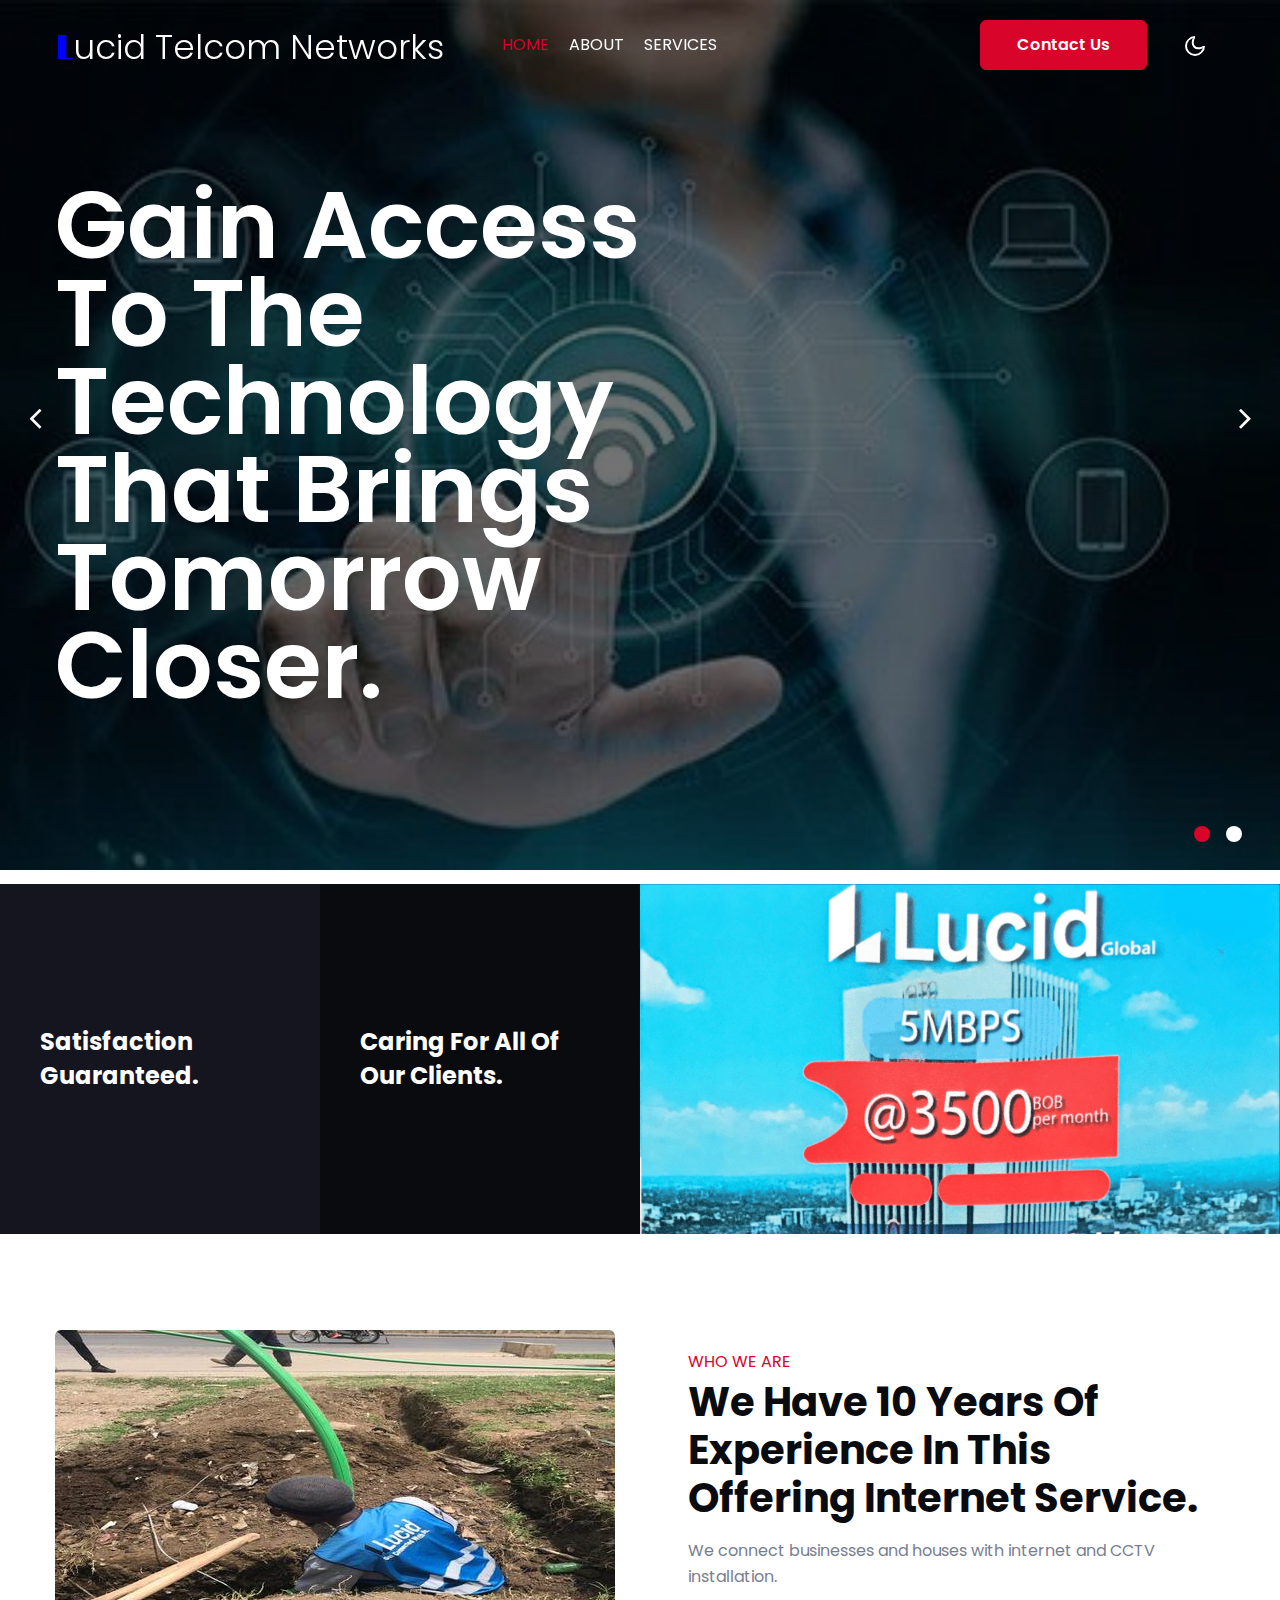
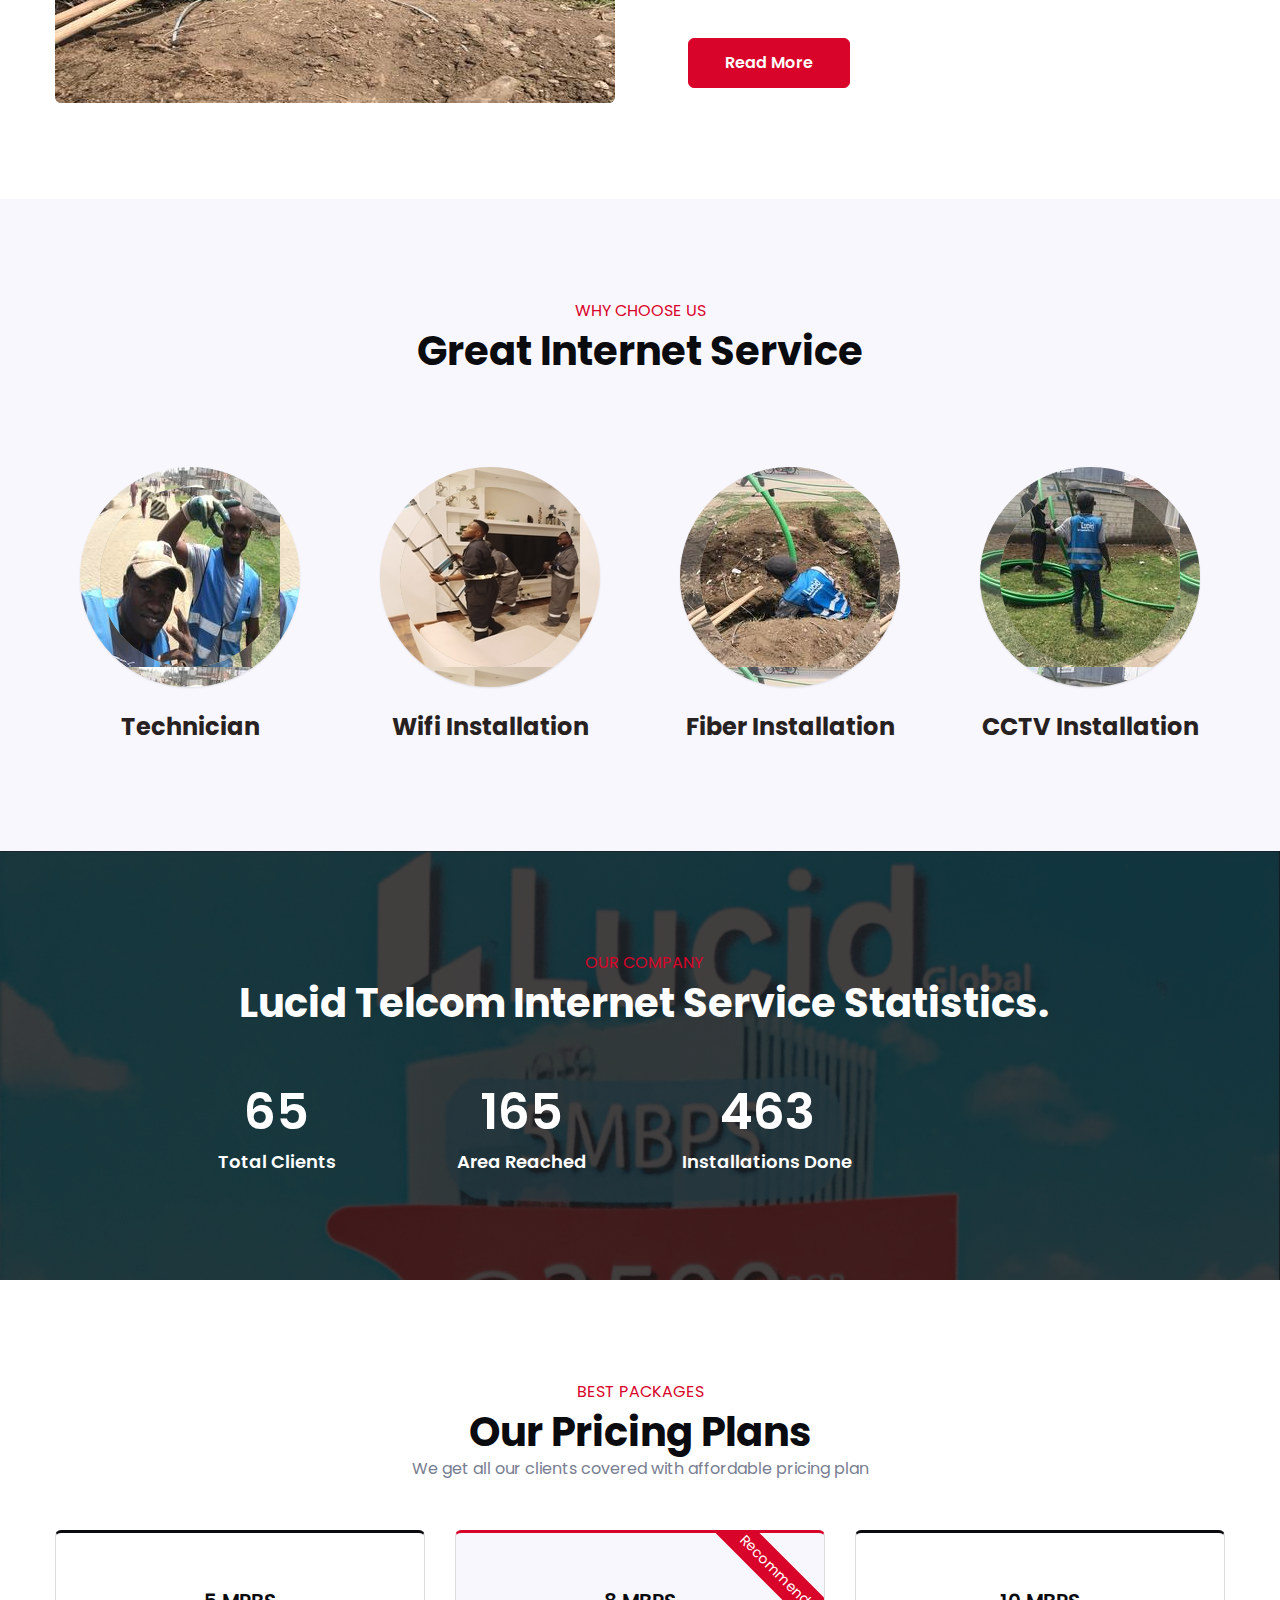
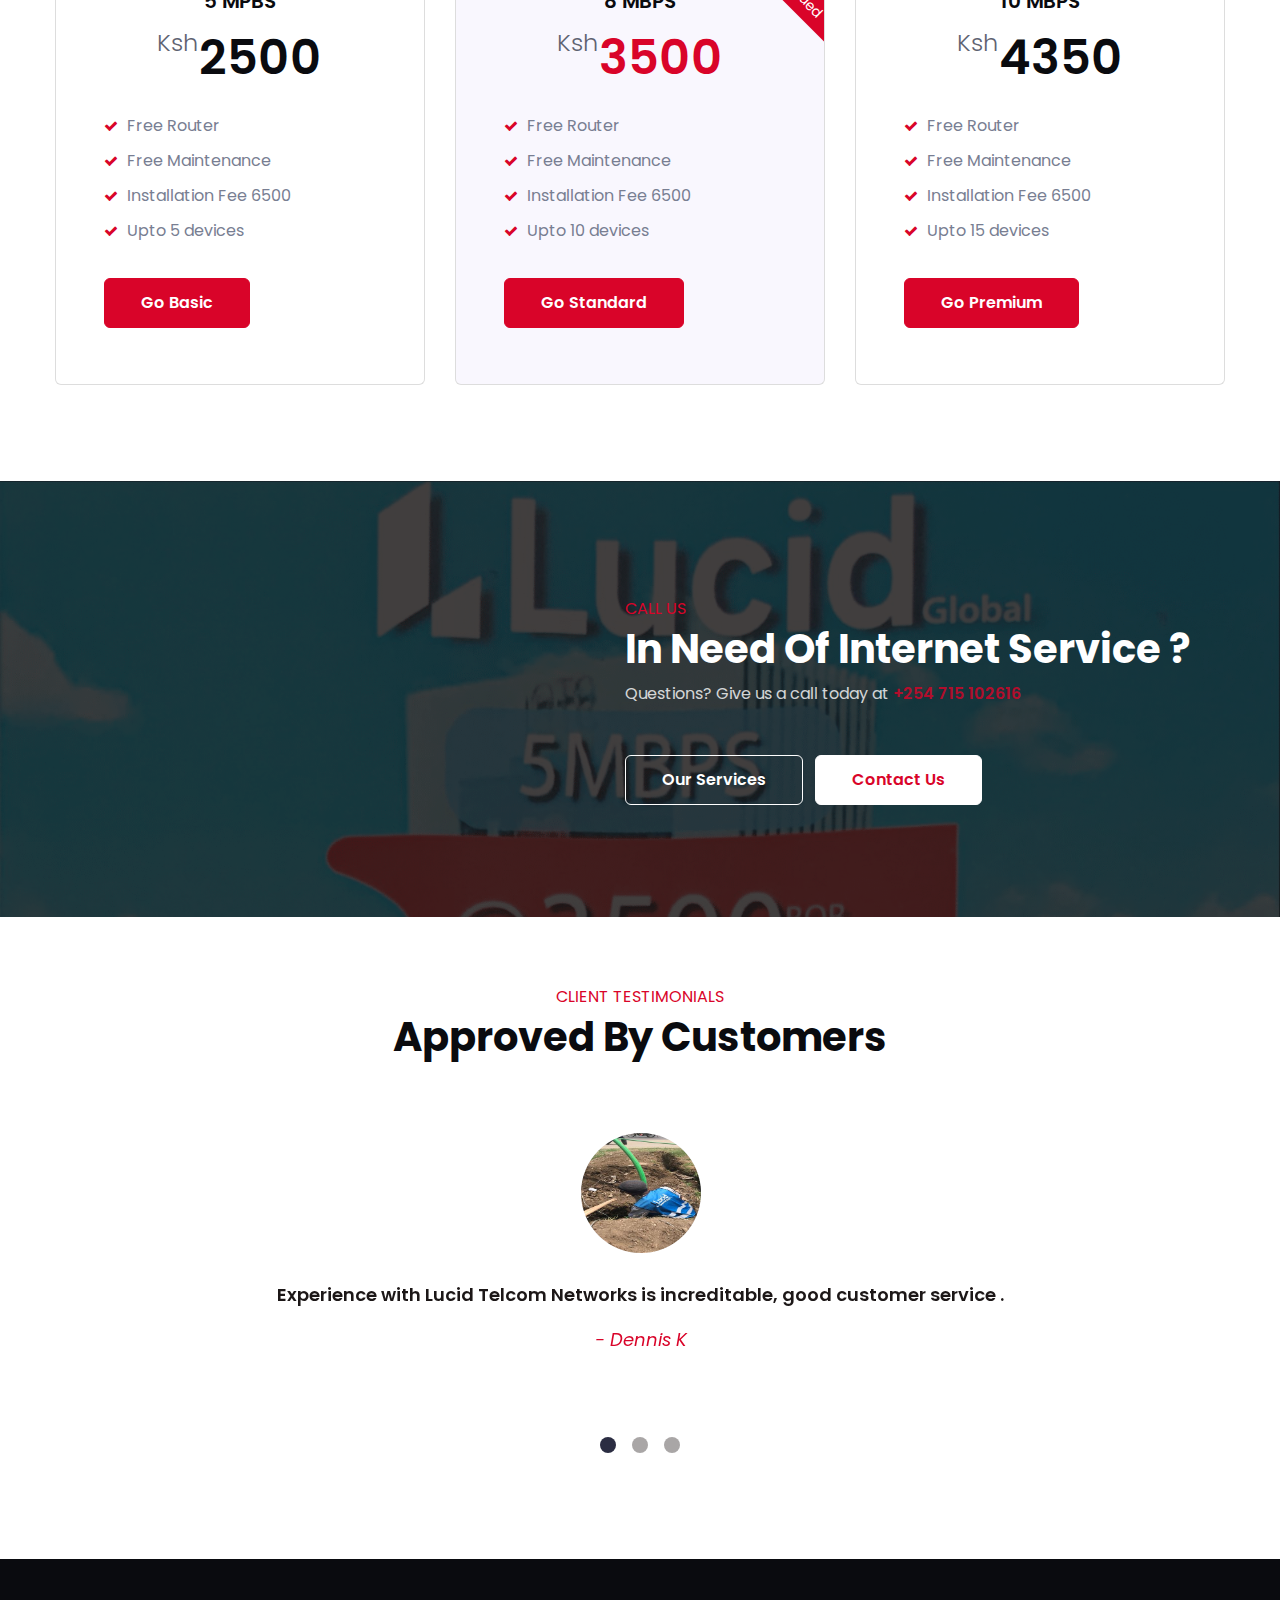
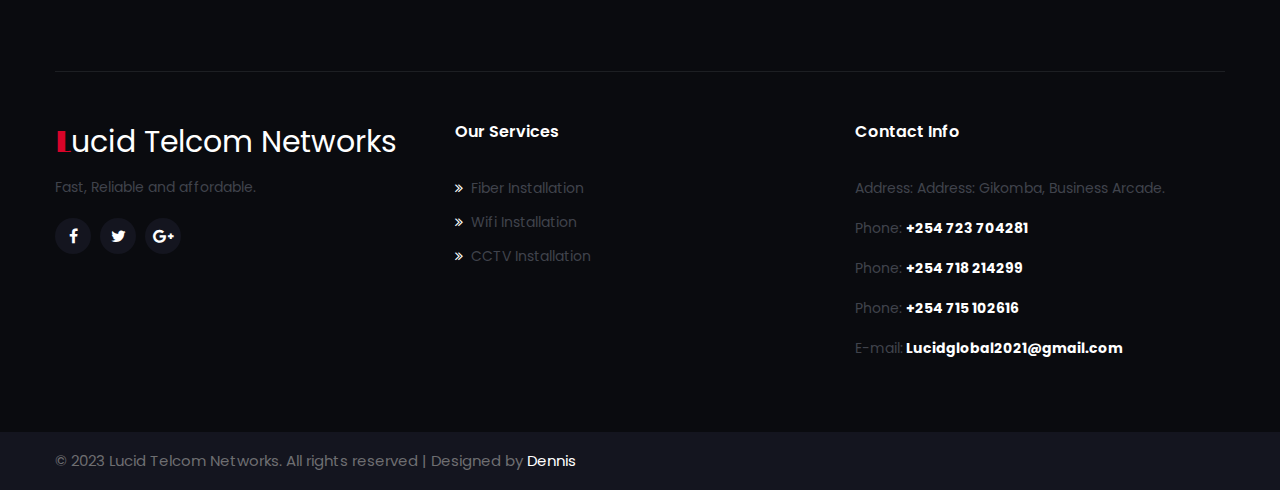
==== index.html @ 28275e7b "starter" ====
<!doctype html>
<html lang="zxx">

<head>
  <!-- Required meta tags -->
  <meta charset="utf-8">
  <meta name="viewport" content="width=device-width, initial-scale=1, shrink-to-fit=no">
  <title>Home Page | lucid telcom networks</title>
  <!-- Template CSS -->
  <link href="//fonts.googleapis.com/css?family=Poppins:300,400,400i,500,600,700&display=swap" rel="stylesheet">
  <link href="//fonts.googleapis.com/css2?family=Limelight&display=swap" rel="stylesheet">
  <!-- Template CSS -->
  <link rel="stylesheet" href="assets/css/style-starter.css">
  <!-- Template CSS -->
</head>

<body>
  <!--header-->
  <header id="site-header" class="fixed-top">
    <div class="container">
      <nav class="navbar navbar-expand-lg navbar-light">
        <h1><a class="navbar-brand" href="index.html">
            <span>L</span>ucid Telcom Networks
          </a></h1>
        <button class="navbar-toggler collapsed" type="button" data-toggle="collapse" data-target="#navbarNav"
          aria-controls="navbarNav" aria-expanded="false" aria-label="Toggle navigation">
          <span class="fa icon-expand fa-bars"></span>
          <span class="fa icon-close fa-times"></span>
        </button>

        <div class="collapse navbar-collapse" id="navbarNav">
          <ul class="navbar-nav">
            <li class="nav-item active">
              <a class="nav-link" href="index.html">Home </a>
            </li>
            <li class="nav-item">
              <a class="nav-link" href="about.html">About</a>
            </li>
            <li class="nav-item">
              <a class="nav-link" href="services.html">Services</a>
            </li>
          </ul>
          <ul class="navbar-nav search-right mt-lg-0 mt-2">

            <li class="nav-item"><a href="contact.html" class="btn btn-primary d-none d-lg-block btn-style mr-2">Contact
                Us</a></li>
          </ul>

          <!-- //toggle switch for light and dark theme -->
          <!-- search popup -->
          <div id="search" class="pop-overlay">
            <div class="popup">
              <form action="#" method="GET" class="d-sm-flex">
                <input type="search" placeholder="Search.." name="search" required="required" autofocus>
                <button type="submit">Search</button>
                <a class="close" href="#url">&times;</a>
              </form>
            </div>
          </div>
          <!-- /search popup -->
        </div>
        <!-- toggle switch for light and dark theme -->
        <div class="mobile-position">
          <nav class="navigation">
            <div class="theme-switch-wrapper">
              <label class="theme-switch" for="checkbox">
                <input type="checkbox" id="checkbox">
                <div class="mode-container">
                  <i class="gg-sun"></i>
                  <i class="gg-moon"></i>
                </div>
              </label>
            </div>
          </nav>
        </div>
      </nav>
    </div>
  </header>
  <!--/header-->
  <!-- main-slider -->
  <section class="w3l-main-slider position-relative" id="home">
    <div class="companies20-content">
      <div class="owl-one owl-carousel owl-theme">
        <div class="item">
          <li>
            <div class="slider-info banner-view bg bg2">
              <div class="banner-info">
                <div class="container">
                  <div class="banner-info-bg">
                    <h5>Gain access to the technology that brings tomorrow closer.</h5>
                    <div class="banner-buttons">
                    </div>
                  </div>
                </div>
              </div>
            </div>
          </li>
        </div>
        <div class="item">
          <li>
            <div class="slider-info  banner-view banner-top1 bg bg2">
              <div class="banner-info">
                <div class="container">
                  <div class="banner-info-bg">
                    <h5>We offer a wide variety of security platforms which include both home and business security.</h5>
                    <div class="banner-buttons">
                    </div>
                  </div>
                </div>
              </div>
            </div>
          </li>
        </div>
      </div>
    </div>
  </section>
  <!-- //banner-slider-->
  <!-- //bottom-grids -->
  <div class="w3l-bottom-grids">
    <div class="container-fluid px-0">
      <div class="bottomhny-grids-sec">
        <div class="bottomhny-1">
          <div class="bottomhny-gd-ingf">
            <h4>Satisfaction Guaranteed.</h4>
          </div>
        </div>
        <div class="bottomhny-1 bottomhny-2">
          <div class="bottomhny-gd-ingf">
            <h4>Caring For All Of our Clients.</h4>
          </div>
        </div>
        <div class="bottomhny-1 bottomhny-1-img">
          <div class="bottomhny-gd-ingf">

          </div>
        </div>

      </div>
    </div>
  </div>
  <!-- //bottom-grids -->
  <!-- /content-3-->
  <section class="w3l-content-3">
    <!-- /content-3-main-->
    <div class="content-3-mian py-5">
      <div class="container py-lg-5">
        <div class="content-info-in row">
          <div class="col-lg-6">
            <img src="assets/images/image1.jpg" alt="" class="img-fluid">
          </div>
          <div class="col-lg-6 mt-lg-0 mt-5 about-right-faq align-self  pl-lg-5">
            <div class="title-content text-left mb-2">
              <h6 class="sub-title">Who We Are</h6>
              <h3 class="hny-title"> We have 10 years
                of experience in this offering internet service.</h3>
            </div>
            <p class="mt-3">We connect businesses and houses with internet and CCTV installation.</p>
            <a href="about.html" class="btn btn-style btn-primary mt-md-5 mt-4">Read More</a>
          </div>
        </div>
      </div>
  </section>
  <!-- //content-3-->
  <!-- /features-4 -->
  <section class="features-4">
    <div class="features4-block py-5">
      <div class="container py-lg-4">
        <div class="title-content text-center mb-lg-5 mt-4">
          <h6 class="sub-title">Why Choose Us</h6>
          <h3 class="hny-title">Great Internet Service</h3>
          
        </div>
        <div class="row features4-grids text-left mt-lg-4">
          <div class="col-lg-3 col-md-6 features4-grid mt-4">
            <div class="features4-grid-inn">
              <div class="img-featured">
                <div class="ch-item ch-img-1">
                  <div class="ch-info-wrap">
                    <div class="ch-info">
                      <div class="ch-info-front ch-img-1"></div>
                      <div class="ch-info-back">
                        <h4>Lucid Telcom</h4>
                      </div>
                    </div>
                  </div>
                </div>
              </div>

              <div class="features4-rightinfo">
                <h5><a href="#URL">Technician</a></h5>
              </div>
            </div>
          </div>
          <div class="col-lg-3 col-md-6 features4-grid mt-4">
            <div class="features4-grid-inn">
              <div class="img-featured">
                <div class="ch-item ch-img-2">
                  <div class="ch-info-wrap">
                    <div class="ch-info">
                      <div class="ch-info-front ch-img-2"></div>
                      <div class="ch-info-back">
                        <h4>Lucid Telcom</h4>
                      </div>
                    </div>
                  </div>
                </div>
              </div>
              <div class="features4-rightinfo">
                <h5><a href="#URL">
                    Wifi Installation</a></h5>
              </div>
            </div>
          </div>
          <div class="col-lg-3 col-md-6 features4-grid mt-4">
            <div class="features4-grid-inn">
              <div class="img-featured">
                <div class="ch-item ch-img-3">
                  <div class="ch-info-wrap">
                    <div class="ch-info">
                      <div class="ch-info-front ch-img-3"></div>
                      <div class="ch-info-back">
                        <h4>Lucid Telcom</h4>
                      </div>
                    </div>
                  </div>
                </div>
              </div>
              <div class="features4-rightinfo">
                <h5><a href="#URL">
                    Fiber Installation</a></h5>
              </div>
            </div>
          </div>
          <div class="col-lg-3 col-md-6 features4-grid mt-4">
            <div class="features4-grid-inn">
              <div class="img-featured">
                <div class="ch-item ch-img-4">
                  <div class="ch-info-wrap">
                    <div class="ch-info">
                      <div class="ch-info-front ch-img-4"></div>
                      <div class="ch-info-back">
                        <h4>Lucid Telcom</h4>
                      </div>
                    </div>
                  </div>
                </div>
              </div>
              <div class="features4-rightinfo">
                <h5><a href="#URL">
                    CCTV Installation</a></h5>
              </div>
            </div>
          </div>
        </div>
      </div>
    </div>
    </div>
  </section>
  <!--//features-4 -->

  <!-- /specification-6-->
  <section class="w3l-specification-6">
    <div class="specification-6-mian py-5">
      <div class="container py-lg-5">
        <div class="row story-6-grids">
          <div class="col-lg-10 story-gd pl-lg-4  text-center mx-auto">
            <div class="title-content px-lg-5">
              <h6 class="sub-title">Our Company</h6>
              <h3 class="hny-title two">Lucid Telcom Internet Service Statistics.</h3>
            </div>
            <div class="skill_info mt-5 pt-lg-4">
              <div class="stats_left">
                <div class="counter_grid">
                  <div class="icon_info">
                    <p class="counter">65</p>
                    <h4>Total Clients</h4>

                  </div>
                </div>
              </div>
              <div class="stats_left">
                <div class="counter_grid">
                  <div class="icon_info">
                    <p class="counter">165</p>
                    <h4>Area Reached</h4>

                  </div>
                </div>
              </div>
              <div class="stats_left">
                <div class="counter_grid">
                  <div class="icon_info">
                    <p class="counter">463</p>
                    <h4>Installations Done</h4>

                  </div>
                </div>
              </div>
              <!-- <div class="stats_left">
                <div class="counter_grid">
                  <div class="icon_info">
                    <p class="counter">5063</p>
                    <h4>Get awards</h4>

                  </div>
                </div>
              </div> -->
            </div>

          </div>

        </div>
      </div>
    </div>
  </section>
  <!-- //specification-6-->
  <section class="w3l-pricing">
    <div class="py-5" id="pricing">
        <div class="container py-lg-5">
          <div class="title-content text-center mb-5">
            <h6 class="sub-title">Best Packages</h6>
            <h3 class="hny-title">Our Pricing Plans</h3>
            <p class="fea-para">We get all our clients covered with affordable pricing plan</p>
          </div>
            <div class="row t-in">
                <div class="col-lg-4 col-md-6 price-main-info">
                    <div class="price-inner card box-shadow">

                        <div class="card-body">
                            <h4 class="text-uppercase text-center mb-3">5 Mpbs</h4>
                            <h5 class="card-title pricing-card-title">
                                <span class="align-top">Ksh</span>2500

                            </h5>
                            <ul class="list-unstyled mt-3 mb-4">
                                <li> <span class="fa fa-check"></span> Free Router</li>
                                <li> <span class="fa fa-check"></span> Free Maintenance</li>
                                <li> <span class="fa fa-check"></span> Installation Fee 6500</li>
                                <li> <span class="fa fa-check"></span> Upto 5 devices</li>
                            </ul>
                            <div class="read-more mt-4 pt-lg-2">
                                <a href="contact.html" class="btn btn-style btn-outline-primary"> Go Basic</a>
                            </div>
                        </div>
                    </div>
                </div>
                <div class="col-lg-4 col-md-6 price-main-info mt-md-0 mt-4">
                    <div class="price-inner card box-shadow active">

                        <div class="card-body">
                            <label class="price-label">Recommended</label>
                            <h4 class="text-uppercase text-center mb-3">8 Mbps </h4>
                            <h5 class="card-title pricing-card-title">
                                <span class="align-top">Ksh</span>3500

                            </h5>
                            <ul class="list-unstyled mt-3 mb-4">
                              <li> <span class="fa fa-check"></span> Free Router</li>
                              <li> <span class="fa fa-check"></span> Free Maintenance</li>
                              <li> <span class="fa fa-check"></span> Installation Fee 6500</li>
                              <li> <span class="fa fa-check"></span> Upto 10 devices</li>
                            </ul>
                            <div class="read-more mt-4 pt-lg-2">
                                <a href="contact.html" class="read-more">
                                    <a href="contact.html" class="btn btn-style btn-primary"> Go Standard</a>
                                </a>
                            </div>
                        </div>
                    </div>
                </div>
                <div class="col-lg-4 col-md-6 price-main-info mt-lg-0 mt-4">
                    <div class="price-inner card box-shadow">

                        <div class="card-body">
                            <h4 class="text-uppercase text-center mb-3">10 Mbps</h4>
                            <h5 class="card-title pricing-card-title">
                                <span class="align-top">Ksh</span>4350
                            </h5>
                            <ul class="list-unstyled mt-3 mb-4">
                              <li> <span class="fa fa-check"></span> Free Router</li>
                              <li> <span class="fa fa-check"></span> Free Maintenance</li>
                              <li> <span class="fa fa-check"></span> Installation Fee 6500</li>
                              <li> <span class="fa fa-check"></span> Upto 15 devices</li>
                            </ul>
                            <div class="read-more mt-4 pt-lg-2">
                                <a href="contact.html" class="btn btn-style btn-outline-primary"> Go Premium</a>
                            </div>
                        </div>
                    </div>
                </div>
            </div>
        </div>
    </div>
</section>
  <!-- middle -->
  <div class="middle py-5">
    <div class="container py-xl-5 py-lg-3">
      <div class="welcome-left text-left py-3">
        <div class="title-content">
          <h6 class="sub-title">Call Us</h6>
          <h3 class="hny-title two mb-2">In need of internet service ?</h3>
          <p>Questions? Give us a call today at <a href="">
            +254 715 102616</a></p>

        </div>
        <a href="services.html" class="btn btn-white mt-md-5 mt-4 mr-sm-2">Our Services</a>
        <a href="contact.html" class="btn btn-white-active btn-primary mt-md-5 mt-4">Contact Us</a>
      </div>
    </div>
  </div>
  <!-- //middle -->
  <!--/testimonials-->
  <section class="w3l-testimonials">
    <div class="testimonials py-5">
      <div class="container text-center py-lg-3">
        <div class="title-content text-center mb-lg-5 mb-4">
          <h6 class="sub-title">Client Testimonials</h6>
          <h3 class="hny-title">Approved by customers</h3>
        </div>
        <div class="row">
          <div class="col-lg-10 mx-auto">
            <div class="owl-testimonial owl-carousel owl-theme">
              <div class="item">
                <div class="slider-info mt-lg-4 mt-3">
                  <div class="img-circle">
                    <img src="assets/images/image1.jpg" class="img-fluid rounded" alt="client image">
                  </div>
                  <div class="message">Experience with Lucid Telcom Networks is increditable, good customer service .</div>
                  <div class="name">- Dennis K</div>

                </div>
              </div>
              <div class="item">
                <div class="slider-info mt-lg-4 mt-3">
                  <div class="img-circle">
                    <img src="assets/images/person2.jpg" class="img-fluid rounded" alt="client image">
                  </div>
                  <div class="message">I love their internet package, it is affordable unlike other internet service providers. It's awesome.</div>
                  <div class="name">- Victor</div>
                </div>
              </div>
              <div class="item">
                <div class="slider-info mt-lg-4 mt-3">
                  <div class="img-circle">
                    <img src="assets/images/den3.jpg" class="img-fluid rounded" alt="client image">
                  </div>
                  <div class="message"> The company caters for my needs as my business relies on internet for daily operations.</div>
                  <div class="name">- David</div>
                </div>
              </div>
            </div>
          </div>
        </div>
      </div>
    </div>
  </section>
  <!--//testimonials-->

  <!-- footer-66 -->
  <footer class="w3l-footer-66">
    <section class="footer-inner-main">
      <div class="footer-hny-grids py-5">
        <div class="container py-lg-4">
          <div class="text-txt">
            <div class="right-side">
              <div class="row sub-columns">
                <div class="col-lg-4 col-md-6 sub-one-left pr-lg-4">
                  <h2><a class="navbar-brand" href="index.html">
                      <span>L</span>ucid Telcom Networks
                    </a></h2>
                  <!-- if logo is image enable this   
										<a class="navbar-brand" href="#index.html">
											<img src="image-path" alt="Your logo" title="Your logo" style="height:35px;" />
										</a> -->
                  <p class="pr-lg-4">Fast, Reliable and affordable. </p>
                  <div class="columns-2">
                    <ul class="social">
                      <li><a href="#facebook"><span class="fa fa-facebook" aria-hidden="true"></span></a>
                      </li>
                      <li><a href="#twitter"><span class="fa fa-twitter" aria-hidden="true"></span></a>
                      </li>
                      <li><a href="#google"><span class="fa fa-google-plus" aria-hidden="true"></span></a>
                      </li>
                    </ul>
                  </div>
                </div>
                <div class="col-lg-4 col-md-6 sub-one-left">
                  <h6>Our Services</h6>
                  <div class="mid-footer-gd sub-two-right">

                    <ul>
                      <li><a href=""><span class="fa fa-angle-double-right mr-2"></span>Fiber Installation</a>
                      </li>
                      <li><a href=""><span class="fa fa-angle-double-right mr-2"></span>Wifi Installation</a>
                      </li>
                      <li><a href="#"><span class="fa fa-angle-double-right mr-2"></span>CCTV Installation</a>
                      </li>
                    </ul>

                  </div>
                </div>
                <div class="col-lg-4 col-md-6 sub-one-left">
                  <h6>Contact Info</h6>
                  <div class="sub-contact-info">
                    <p>Address: Address: Gikomba, Business Arcade.</p>
                    <p class="my-3">Phone: <strong><a href="tel:+254 723 704281">+254 723 704281</a></strong></p>
                    <p class="my-3">Phone: <strong><a href="tel:+254 718 214299">+254 718 214299</a></strong></p>
                    <p class="my-3">Phone: <strong><a href="tel:+254 715 102616">+254 715 102616</a></strong></p>
                    <p>E-mail:<strong> <a href="mailto:Lucidglobal2021@gmail.com">Lucidglobal2021@gmail.com</a></strong></p>
                  </div>
                </div>
              </div>
            </div>
          </div>
        </div>
      </div>
      <div class="below-section">
        <div class="container">
          <div class="copyright-footer">
            <div class="columns text-lg-left">
              <p>&copy; 2023 Lucid Telcom Networks. All rights reserved | Designed by <a href="https://github.com/Dennis525">Dennis</a></p>
            </div>
          </div>
        </div>
      </div>
      <!-- copyright -->
      <!-- move top -->
      <button onclick="topFunction()" id="movetop" title="Go to top">
        <span class="fa fa-long-arrow-up" aria-hidden="true"></span>
      </button>
      <script>
        // When the user scrolls down 20px from the top of the document, show the button
        window.onscroll = function () {
          scrollFunction()
        };

        function scrollFunction() {
          if (document.body.scrollTop > 20 || document.documentElement.scrollTop > 20) {
            document.getElementById("movetop").style.display = "block";
          } else {
            document.getElementById("movetop").style.display = "none";
          }
        }

        // When the user clicks on the button, scroll to the top of the document
        function topFunction() {
          document.body.scrollTop = 0;
          document.documentElement.scrollTop = 0;
        }
      </script>
      <!-- /move top -->

    </section>
  </footer>
  <!--//footer-66 -->
  <!-- Template JavaScript -->
  <script src="assets/js/jquery-3.3.1.min.js"></script>
  <!-- disable body scroll which navbar is in active -->
<script src="assets/js/jquery.magnific-popup.min.js"></script>
<script>
	$(document).ready(function () {
		$('.popup-with-zoom-anim').magnificPopup({
			type: 'inline',

			fixedContentPos: false,
			fixedBgPos: true,

			overflowY: 'auto',

			closeBtnInside: true,
			preloader: false,

			midClick: true,
			removalDelay: 300,
			mainClass: 'my-mfp-zoom-in'
		});

		$('.popup-with-move-anim').magnificPopup({
			type: 'inline',

			fixedContentPos: false,
			fixedBgPos: true,

			overflowY: 'auto',

			closeBtnInside: true,
			preloader: false,

			midClick: true,
			removalDelay: 300,
			mainClass: 'my-mfp-slide-bottom'
		});
	});
</script>
<!--//-->
  <script src="assets/js/theme-change.js"></script>
  <script src="assets/js/owl.carousel.js"></script>
  <!-- script for banner slider-->
  <script>
    $(document).ready(function () {
      $('.owl-one').owlCarousel({
        loop: true,
        margin: 0,
        nav: false,
        responsiveClass: true,
        autoplay: false,
        autoplayTimeout: 5000,
        autoplaySpeed: 1000,
        autoplayHoverPause: false,
        responsive: {
          0: {
            items: 1,
            nav: false
          },
          480: {
            items: 1,
            nav: false
          },
          667: {
            items: 1,
            nav: true
          },
          1000: {
            items: 1,
            nav: true
          }
        }
      })
    })
  </script>
  <!-- //script -->
  <!-- script for owlcarousel -->
  <script>
    $(document).ready(function () {
      $('.owl-testimonial').owlCarousel({
        loop: true,
        margin: 0,
        nav: false,
        responsiveClass: true,
        autoplay: false,
        autoplayTimeout: 5000,
        autoplaySpeed: 1000,
        autoplayHoverPause: false,
        responsive: {
          0: {
            items: 1,
            nav: false
          },
          480: {
            items: 1,
            nav: false
          },
          667: {
            items: 1,
            nav: false
          },
          1000: {
            items: 1,
            nav: false
          }
        }
      })
    })
  </script>
  <!-- disable body scroll which navbar is in active -->
  <script>
    $(function () {
      $('.navbar-toggler').click(function () {
        $('body').toggleClass('noscroll');
      })
    });
  </script>
  <!-- disable body scroll which navbar is in active -->

  <!-- stats number counter-->
  <script src="assets/js/jquery.waypoints.min.js"></script>
  <script src="assets/js/jquery.countup.js"></script>
  <script>
    $('.counter').countUp();
  </script>
  <!-- //stats number counter -->
  <!--/MENU-JS-->
  <script>
    $(window).on("scroll", function () {
      var scroll = $(window).scrollTop();

      if (scroll >= 80) {
        $("#site-header").addClass("nav-fixed");
      } else {
        $("#site-header").removeClass("nav-fixed");
      }
    });

    //Main navigation Active Class Add Remove
    $(".navbar-toggler").on("click", function () {
      $("header").toggleClass("active");
    });
    $(document).on("ready", function () {
      if ($(window).width() > 991) {
        $("header").removeClass("active");
      }
      $(window).on("resize", function () {
        if ($(window).width() > 991) {
          $("header").removeClass("active");
        }
      });
    });
  </script>
  <!--//MENU-JS-->

  <script src="assets/js/bootstrap.min.js"></script>

</body>

</html>
---- assets/css/style-starter.css ----
@charset "UTF-8";

:root {
  --blue: #007bff;
  --indigo: #6610f2;
  --purple: #6f42c1;
  --pink: #e83e8c;
  --red: #dc3545;
  --orange: #fd7e14;
  --yellow: #ffc107;
  --green: #28a745;
  --teal: #20c997;
  --cyan: #17a2b8;
  --white: #fff;
  --gray: #6c757d;
  --gray-dark: #343a40;
  --primary: #011627;
  --secondary: #1fa12e;
  --success: #28a745;
  --info: #17a2b8;
  --warning: #ffc107;
  --danger: #dc3545;
  --light: #f8f9fa;
  --dark: #343a40;
  --breakpoint-xs: 0;
  --breakpoint-sm: 576px;
  --breakpoint-md: 768px;
  --breakpoint-lg: 992px;
  --breakpoint-xl: 1200px;
  --font-family-sans-serif: -apple-system, BlinkMacSystemFont, "Segoe UI", Roboto, "Helvetica Neue", Arial, "Noto Sans", sans-serif, "Apple Color Emoji", "Segoe UI Emoji", "Segoe UI Symbol", "Noto Color Emoji";
  --font-family-monospace: SFMono-Regular, Menlo, Monaco, Consolas, "Liberation Mono", "Courier New", monospace;
}

*,
*::before,
*::after {
  box-sizing: border-box;
}

html {
  font-family: 'Poppins', sans-serif;
  line-height: 1.15;
  -webkit-text-size-adjust: 100%;
  -webkit-tap-highlight-color: rgba(0, 0, 0, 0);
}

article,
aside,
figcaption,
figure,
footer,
header,
hgroup,
main,
nav,
section {
  display: block;
}

body {
  margin: 0;
  font-family: -apple-system, BlinkMacSystemFont, "Segoe UI", Roboto, "Helvetica Neue", Arial, "Noto Sans", sans-serif, "Apple Color Emoji", "Segoe UI Emoji", "Segoe UI Symbol", "Noto Color Emoji";
  font-size: 1rem;
  font-weight: 400;
  line-height: 1.5;
  color: #212529;
  text-align: left;
  background-color: #fff;
}

[tabindex="-1"]:focus:not(:focus-visible) {
  outline: 0 !important;
}

hr {
  box-sizing: content-box;
  height: 0;
  overflow: visible;
}

h1,
h2,
h3,
h4,
h5,
h6 {
  margin-top: 0;
  margin-bottom: 0.5rem;
}

p {
  margin-top: 0;
  margin-bottom: 1rem;
}

abbr[title],
abbr[data-original-title] {
  text-decoration: underline;
  -webkit-text-decoration: underline dotted;
  text-decoration: underline dotted;
  cursor: help;
  border-bottom: 0;
  -webkit-text-decoration-skip-ink: none;
  text-decoration-skip-ink: none;
}

address {
  margin-bottom: 1rem;
  font-style: normal;
  line-height: inherit;
}

ol,
ul,
dl {
  margin-top: 0;
  margin-bottom: 1rem;
}

ol ol,
ul ul,
ol ul,
ul ol {
  margin-bottom: 0;
}

dt {
  font-weight: 700;
}

dd {
  margin-bottom: .5rem;
  margin-left: 0;
}

blockquote {
  margin: 0 0 1rem;
}

b,
strong {
  font-weight: bolder;
}

small {
  font-size: 80%;
}

sub,
sup {
  position: relative;
  font-size: 75%;
  line-height: 0;
  vertical-align: baseline;
}

sub {
  bottom: -.25em;
}

sup {
  top: -.5em;
}

a {
  color: #011627;
  text-decoration: none;
  background-color: transparent;
}

a:hover {
  color: #011627;
  text-decoration: underline;
}

a:not([href]) {
  color: inherit;
  text-decoration: none;
}

a:not([href]):hover {
  color: inherit;
  text-decoration: none;
}

pre,
code,
kbd,
samp {
  font-family: SFMono-Regular, Menlo, Monaco, Consolas, "Liberation Mono", "Courier New", monospace;
  font-size: 1em;
}

pre {
  margin-top: 0;
  margin-bottom: 1rem;
  overflow: auto;
}

figure {
  margin: 0 0 1rem;
}

img {
  vertical-align: middle;
  border-style: none;
}

svg {
  overflow: hidden;
  vertical-align: middle;
}

table {
  border-collapse: collapse;
}

caption {
  padding-top: 0.75rem;
  padding-bottom: 0.75rem;
  color: #6c757d;
  text-align: left;
  caption-side: bottom;
}

th {
  text-align: inherit;
}

label {
  display: inline-block;
  margin-bottom: 0.5rem;
}

button {
  border-radius: 0;
}

button:focus {
  outline: 1px dotted;
  outline: 5px auto -webkit-focus-ring-color;
}

input,
button,
select,
optgroup,
textarea {
  margin: 0;
  font-family: 'Poppins', sans-serif;
  font-size: inherit;
  line-height: inherit;
}

button,
input {
  overflow: visible;
}

button,
select {
  text-transform: none;
}

select {
  word-wrap: normal;
}

button,
[type="button"],
[type="reset"],
[type="submit"] {
  -webkit-appearance: button;
}

button:not(:disabled),
[type="button"]:not(:disabled),
[type="reset"]:not(:disabled),
[type="submit"]:not(:disabled) {
  cursor: pointer;
}

button::-moz-focus-inner,
[type="button"]::-moz-focus-inner,
[type="reset"]::-moz-focus-inner,
[type="submit"]::-moz-focus-inner {
  padding: 0;
  border-style: none;
}

input[type="radio"],
input[type="checkbox"] {
  box-sizing: border-box;
  padding: 0;
}

input[type="date"],
input[type="time"],
input[type="datetime-local"],
input[type="month"] {
  -webkit-appearance: listbox;
}

textarea {
  overflow: auto;
  resize: vertical;
}

fieldset {
  min-width: 0;
  padding: 0;
  margin: 0;
  border: 0;
}

legend {
  display: block;
  width: 100%;
  max-width: 100%;
  padding: 0;
  margin-bottom: .5rem;
  font-size: 1.5rem;
  line-height: inherit;
  color: inherit;
  white-space: normal;
}

@media (max-width: 1200px) {
  legend {
    font-size: calc(1.275rem + 0.3vw);
  }
}

progress {
  vertical-align: baseline;
}

[type="number"]::-webkit-inner-spin-button,
[type="number"]::-webkit-outer-spin-button {
  height: auto;
}

[type="search"] {
  outline-offset: -2px;
  -webkit-appearance: none;
}

[type="search"]::-webkit-search-decoration {
  -webkit-appearance: none;
}

::-webkit-file-upload-button {
  font: inherit;
  -webkit-appearance: button;
}

output {
  display: inline-block;
}

summary {
  display: list-item;
  cursor: pointer;
}

template {
  display: none;
}

[hidden] {
  display: none !important;
}

h1,
h2,
h3,
h4,
h5,
h6,
.h1,
.h2,
.h3,
.h4,
.h5,
.h6 {
  margin-bottom: 0.5rem;
  font-weight: 500;
  line-height: 1.2;
}

h1,
.h1 {
  font-size: 2.5rem;
}

@media (max-width: 1200px) {

  h1,
  .h1 {
    font-size: calc(1.375rem + 1.5vw);
  }
}

h2,
.h2 {
  font-size: 2rem;
}

@media (max-width: 1200px) {

  h2,
  .h2 {
    font-size: calc(1.325rem + 0.9vw);
  }
}

h3,
.h3 {
  font-size: 1.75rem;
}

@media (max-width: 1200px) {

  h3,
  .h3 {
    font-size: calc(1.3rem + 0.6vw);
  }
}

h4,
.h4 {
  font-size: 1.5rem;
}

@media (max-width: 1200px) {

  h4,
  .h4 {
    font-size: calc(1.275rem + 0.3vw);
  }
}

h5,
.h5 {
  font-size: 1.25rem;
}

h6,
.h6 {
  font-size: 1rem;
}

.lead {
  font-size: 1.25rem;
  font-weight: 300;
}

.display-1 {
  font-size: 6rem;
  font-weight: 300;
  line-height: 1.2;
}

@media (max-width: 1200px) {
  .display-1 {
    font-size: calc(1.725rem + 5.7vw);
  }
}

.display-2 {
  font-size: 5.5rem;
  font-weight: 300;
  line-height: 1.2;
}

@media (max-width: 1200px) {
  .display-2 {
    font-size: calc(1.675rem + 5.1vw);
  }
}

.display-3 {
  font-size: 4.5rem;
  font-weight: 300;
  line-height: 1.2;
}

@media (max-width: 1200px) {
  .display-3 {
    font-size: calc(1.575rem + 3.9vw);
  }
}

.display-4 {
  font-size: 3.5rem;
  font-weight: 300;
  line-height: 1.2;
}

@media (max-width: 1200px) {
  .display-4 {
    font-size: calc(1.475rem + 2.7vw);
  }
}

hr {
  margin-top: 1rem;
  margin-bottom: 1rem;
  border: 0;
  border-top: 1px solid rgba(0, 0, 0, 0.1);
}

small,
.small {
  font-size: 80%;
  font-weight: 400;
}

mark,
.mark {
  padding: 0.2em;
  background-color: #fcf8e3;
}

.list-unstyled {
  padding-left: 0;
  list-style: none;
}

.list-inline {
  padding-left: 0;
  list-style: none;
}

.list-inline-item {
  display: inline-block;
}

.list-inline-item:not(:last-child) {
  margin-right: 0.5rem;
}

.initialism {
  font-size: 90%;
  text-transform: uppercase;
}

.blockquote {
  margin-bottom: 1rem;
  font-size: 1.25rem;
}

.blockquote-footer {
  display: block;
  font-size: 80%;
  color: var(--font-color);
  font-weight: 500;
}

.blockquote-footer::before {
  content: "\2014\00A0";
}

.img-fluid {
  max-width: 100%;
  height: auto;
}

.img-thumbnail {
  padding: 0.25rem;
  background-color: #fff;
  border: 1px solid #dee2e6;
  border-radius: 0.25rem;
  max-width: 100%;
  height: auto;
}

.figure {
  display: inline-block;
}

.figure-img {
  margin-bottom: 0.5rem;
  line-height: 1;
}

.figure-caption {
  font-size: 90%;
  color: #6c757d;
}

code {
  font-size: 87.5%;
  color: #e83e8c;
  word-wrap: break-word;
}

a>code {
  color: inherit;
}

kbd {
  padding: 0.2rem 0.4rem;
  font-size: 87.5%;
  color: #fff;
  background-color: #212529;
  border-radius: 0.2rem;
}

kbd kbd {
  padding: 0;
  font-size: 100%;
  font-weight: 700;
}

pre {
  display: block;
  font-size: 87.5%;
  color: #212529;
}

pre code {
  font-size: inherit;
  color: inherit;
  word-break: normal;
}

.pre-scrollable {
  max-height: 340px;
  overflow-y: scroll;
}

.container {
  width: 100%;
  padding-right: 15px;
  padding-left: 15px;
  margin-right: auto;
  margin-left: auto;
}

@media (min-width: 576px) {
  .container {
    max-width: 540px;
  }
}

@media (min-width: 768px) {
  .container {
    max-width: 720px;
  }
}

@media (min-width: 992px) {
  .container {
    max-width: 960px;
  }
}

@media (min-width: 1200px) {
  .container {
    max-width: 1140px;
  }
}

.container-fluid,
.container-sm,
.container-md,
.container-lg,
.container-xl {
  width: 100%;
  padding-right: 15px;
  padding-left: 15px;
  margin-right: auto;
  margin-left: auto;
}

@media (min-width: 576px) {

  .container,
  .container-sm {
    max-width: 540px;
  }
}

@media (min-width: 768px) {

  .container,
  .container-sm,
  .container-md {
    max-width: 720px;
  }
}

@media (min-width: 992px) {

  .container,
  .container-sm,
  .container-md,
  .container-lg {
    max-width: 960px;
  }
}

@media (min-width: 1200px) {

  .container,
  .container-sm,
  .container-md,
  .container-lg,
  .container-xl {
    max-width: 1140px;
  }
}

.row {
  display: flex;
  flex-wrap: wrap;
  margin-right: -15px;
  margin-left: -15px;
}

.no-gutters {
  margin-right: 0;
  margin-left: 0;
}

.no-gutters>.col,
.no-gutters>[class*="col-"] {
  padding-right: 0;
  padding-left: 0;
}

.col-1,
.col-2,
.col-3,
.col-4,
.col-5,
.col-6,
.col-7,
.col-8,
.col-9,
.col-10,
.col-11,
.col-12,
.col,
.col-auto,
.col-sm-1,
.col-sm-2,
.col-sm-3,
.col-sm-4,
.col-sm-5,
.col-sm-6,
.col-sm-7,
.col-sm-8,
.col-sm-9,
.col-sm-10,
.col-sm-11,
.col-sm-12,
.col-sm,
.col-sm-auto,
.col-md-1,
.col-md-2,
.col-md-3,
.col-md-4,
.col-md-5,
.col-md-6,
.col-md-7,
.col-md-8,
.col-md-9,
.col-md-10,
.col-md-11,
.col-md-12,
.col-md,
.col-md-auto,
.col-lg-1,
.col-lg-2,
.col-lg-3,
.col-lg-4,
.col-lg-5,
.col-lg-6,
.col-lg-7,
.col-lg-8,
.col-lg-9,
.col-lg-10,
.col-lg-11,
.col-lg-12,
.col-lg,
.col-lg-auto,
.col-xl-1,
.col-xl-2,
.col-xl-3,
.col-xl-4,
.col-xl-5,
.col-xl-6,
.col-xl-7,
.col-xl-8,
.col-xl-9,
.col-xl-10,
.col-xl-11,
.col-xl-12,
.col-xl,
.col-xl-auto {
  position: relative;
  width: 100%;
  padding-right: 15px;
  padding-left: 15px;
}

.col {
  flex-basis: 0;
  flex-grow: 1;
  max-width: 100%;
}

.row-cols-1>* {
  flex: 0 0 100%;
  max-width: 100%;
}

.row-cols-2>* {
  flex: 0 0 50%;
  max-width: 50%;
}

.row-cols-3>* {
  flex: 0 0 33.33333%;
  max-width: 33.33333%;
}

.row-cols-4>* {
  flex: 0 0 25%;
  max-width: 25%;
}

.row-cols-5>* {
  flex: 0 0 20%;
  max-width: 20%;
}

.row-cols-6>* {
  flex: 0 0 16.66667%;
  max-width: 16.66667%;
}

.col-auto {
  flex: 0 0 auto;
  width: auto;
  max-width: 100%;
}

.col-1 {
  flex: 0 0 8.33333%;
  max-width: 8.33333%;
}

.col-2 {
  flex: 0 0 16.66667%;
  max-width: 16.66667%;
}

.col-3 {
  flex: 0 0 25%;
  max-width: 25%;
}

.col-4 {
  flex: 0 0 33.33333%;
  max-width: 33.33333%;
}

.col-5 {
  flex: 0 0 41.66667%;
  max-width: 41.66667%;
}

.col-6 {
  flex: 0 0 50%;
  max-width: 50%;
}

.col-7 {
  flex: 0 0 58.33333%;
  max-width: 58.33333%;
}

.col-8 {
  flex: 0 0 66.66667%;
  max-width: 66.66667%;
}

.col-9 {
  flex: 0 0 75%;
  max-width: 75%;
}

.col-10 {
  flex: 0 0 83.33333%;
  max-width: 83.33333%;
}

.col-11 {
  flex: 0 0 91.66667%;
  max-width: 91.66667%;
}

.col-12 {
  flex: 0 0 100%;
  max-width: 100%;
}

.order-first {
  order: -1;
}

.order-last {
  order: 13;
}

.order-0 {
  order: 0;
}

.order-1 {
  order: 1;
}

.order-2 {
  order: 2;
}

.order-3 {
  order: 3;
}

.order-4 {
  order: 4;
}

.order-5 {
  order: 5;
}

.order-6 {
  order: 6;
}

.order-7 {
  order: 7;
}

.order-8 {
  order: 8;
}

.order-9 {
  order: 9;
}

.order-10 {
  order: 10;
}

.order-11 {
  order: 11;
}

.order-12 {
  order: 12;
}

.offset-1 {
  margin-left: 8.33333%;
}

.offset-2 {
  margin-left: 16.66667%;
}

.offset-3 {
  margin-left: 25%;
}

.offset-4 {
  margin-left: 33.33333%;
}

.offset-5 {
  margin-left: 41.66667%;
}

.offset-6 {
  margin-left: 50%;
}

.offset-7 {
  margin-left: 58.33333%;
}

.offset-8 {
  margin-left: 66.66667%;
}

.offset-9 {
  margin-left: 75%;
}

.offset-10 {
  margin-left: 83.33333%;
}

.offset-11 {
  margin-left: 91.66667%;
}

@media (min-width: 576px) {
  .col-sm {
    flex-basis: 0;
    flex-grow: 1;
    max-width: 100%;
  }

  .row-cols-sm-1>* {
    flex: 0 0 100%;
    max-width: 100%;
  }

  .row-cols-sm-2>* {
    flex: 0 0 50%;
    max-width: 50%;
  }

  .row-cols-sm-3>* {
    flex: 0 0 33.33333%;
    max-width: 33.33333%;
  }

  .row-cols-sm-4>* {
    flex: 0 0 25%;
    max-width: 25%;
  }

  .row-cols-sm-5>* {
    flex: 0 0 20%;
    max-width: 20%;
  }

  .row-cols-sm-6>* {
    flex: 0 0 16.66667%;
    max-width: 16.66667%;
  }

  .col-sm-auto {
    flex: 0 0 auto;
    width: auto;
    max-width: 100%;
  }

  .col-sm-1 {
    flex: 0 0 8.33333%;
    max-width: 8.33333%;
  }

  .col-sm-2 {
    flex: 0 0 16.66667%;
    max-width: 16.66667%;
  }

  .col-sm-3 {
    flex: 0 0 25%;
    max-width: 25%;
  }

  .col-sm-4 {
    flex: 0 0 33.33333%;
    max-width: 33.33333%;
  }

  .col-sm-5 {
    flex: 0 0 41.66667%;
    max-width: 41.66667%;
  }

  .col-sm-6 {
    flex: 0 0 50%;
    max-width: 50%;
  }

  .col-sm-7 {
    flex: 0 0 58.33333%;
    max-width: 58.33333%;
  }

  .col-sm-8 {
    flex: 0 0 66.66667%;
    max-width: 66.66667%;
  }

  .col-sm-9 {
    flex: 0 0 75%;
    max-width: 75%;
  }

  .col-sm-10 {
    flex: 0 0 83.33333%;
    max-width: 83.33333%;
  }

  .col-sm-11 {
    flex: 0 0 91.66667%;
    max-width: 91.66667%;
  }

  .col-sm-12 {
    flex: 0 0 100%;
    max-width: 100%;
  }

  .order-sm-first {
    order: -1;
  }

  .order-sm-last {
    order: 13;
  }

  .order-sm-0 {
    order: 0;
  }

  .order-sm-1 {
    order: 1;
  }

  .order-sm-2 {
    order: 2;
  }

  .order-sm-3 {
    order: 3;
  }

  .order-sm-4 {
    order: 4;
  }

  .order-sm-5 {
    order: 5;
  }

  .order-sm-6 {
    order: 6;
  }

  .order-sm-7 {
    order: 7;
  }

  .order-sm-8 {
    order: 8;
  }

  .order-sm-9 {
    order: 9;
  }

  .order-sm-10 {
    order: 10;
  }

  .order-sm-11 {
    order: 11;
  }

  .order-sm-12 {
    order: 12;
  }

  .offset-sm-0 {
    margin-left: 0;
  }

  .offset-sm-1 {
    margin-left: 8.33333%;
  }

  .offset-sm-2 {
    margin-left: 16.66667%;
  }

  .offset-sm-3 {
    margin-left: 25%;
  }

  .offset-sm-4 {
    margin-left: 33.33333%;
  }

  .offset-sm-5 {
    margin-left: 41.66667%;
  }

  .offset-sm-6 {
    margin-left: 50%;
  }

  .offset-sm-7 {
    margin-left: 58.33333%;
  }

  .offset-sm-8 {
    margin-left: 66.66667%;
  }

  .offset-sm-9 {
    margin-left: 75%;
  }

  .offset-sm-10 {
    margin-left: 83.33333%;
  }

  .offset-sm-11 {
    margin-left: 91.66667%;
  }
}

@media (min-width: 768px) {
  .col-md {
    flex-basis: 0;
    flex-grow: 1;
    max-width: 100%;
  }

  .row-cols-md-1>* {
    flex: 0 0 100%;
    max-width: 100%;
  }

  .row-cols-md-2>* {
    flex: 0 0 50%;
    max-width: 50%;
  }

  .row-cols-md-3>* {
    flex: 0 0 33.33333%;
    max-width: 33.33333%;
  }

  .row-cols-md-4>* {
    flex: 0 0 25%;
    max-width: 25%;
  }

  .row-cols-md-5>* {
    flex: 0 0 20%;
    max-width: 20%;
  }

  .row-cols-md-6>* {
    flex: 0 0 16.66667%;
    max-width: 16.66667%;
  }

  .col-md-auto {
    flex: 0 0 auto;
    width: auto;
    max-width: 100%;
  }

  .col-md-1 {
    flex: 0 0 8.33333%;
    max-width: 8.33333%;
  }

  .col-md-2 {
    flex: 0 0 16.66667%;
    max-width: 16.66667%;
  }

  .col-md-3 {
    flex: 0 0 25%;
    max-width: 25%;
  }

  .col-md-4 {
    flex: 0 0 33.33333%;
    max-width: 33.33333%;
  }

  .col-md-5 {
    flex: 0 0 41.66667%;
    max-width: 41.66667%;
  }

  .col-md-6 {
    flex: 0 0 50%;
    max-width: 50%;
  }

  .col-md-7 {
    flex: 0 0 58.33333%;
    max-width: 58.33333%;
  }

  .col-md-8 {
    flex: 0 0 66.66667%;
    max-width: 66.66667%;
  }

  .col-md-9 {
    flex: 0 0 75%;
    max-width: 75%;
  }

  .col-md-10 {
    flex: 0 0 83.33333%;
    max-width: 83.33333%;
  }

  .col-md-11 {
    flex: 0 0 91.66667%;
    max-width: 91.66667%;
  }

  .col-md-12 {
    flex: 0 0 100%;
    max-width: 100%;
  }

  .order-md-first {
    order: -1;
  }

  .order-md-last {
    order: 13;
  }

  .order-md-0 {
    order: 0;
  }

  .order-md-1 {
    order: 1;
  }

  .order-md-2 {
    order: 2;
  }

  .order-md-3 {
    order: 3;
  }

  .order-md-4 {
    order: 4;
  }

  .order-md-5 {
    order: 5;
  }

  .order-md-6 {
    order: 6;
  }

  .order-md-7 {
    order: 7;
  }

  .order-md-8 {
    order: 8;
  }

  .order-md-9 {
    order: 9;
  }

  .order-md-10 {
    order: 10;
  }

  .order-md-11 {
    order: 11;
  }

  .order-md-12 {
    order: 12;
  }

  .offset-md-0 {
    margin-left: 0;
  }

  .offset-md-1 {
    margin-left: 8.33333%;
  }

  .offset-md-2 {
    margin-left: 16.66667%;
  }

  .offset-md-3 {
    margin-left: 25%;
  }

  .offset-md-4 {
    margin-left: 33.33333%;
  }

  .offset-md-5 {
    margin-left: 41.66667%;
  }

  .offset-md-6 {
    margin-left: 50%;
  }

  .offset-md-7 {
    margin-left: 58.33333%;
  }

  .offset-md-8 {
    margin-left: 66.66667%;
  }

  .offset-md-9 {
    margin-left: 75%;
  }

  .offset-md-10 {
    margin-left: 83.33333%;
  }

  .offset-md-11 {
    margin-left: 91.66667%;
  }
}

@media (min-width: 992px) {
  .col-lg {
    flex-basis: 0;
    flex-grow: 1;
    max-width: 100%;
  }

  .row-cols-lg-1>* {
    flex: 0 0 100%;
    max-width: 100%;
  }

  .row-cols-lg-2>* {
    flex: 0 0 50%;
    max-width: 50%;
  }

  .row-cols-lg-3>* {
    flex: 0 0 33.33333%;
    max-width: 33.33333%;
  }

  .row-cols-lg-4>* {
    flex: 0 0 25%;
    max-width: 25%;
  }

  .row-cols-lg-5>* {
    flex: 0 0 20%;
    max-width: 20%;
  }

  .row-cols-lg-6>* {
    flex: 0 0 16.66667%;
    max-width: 16.66667%;
  }

  .col-lg-auto {
    flex: 0 0 auto;
    width: auto;
    max-width: 100%;
  }

  .col-lg-1 {
    flex: 0 0 8.33333%;
    max-width: 8.33333%;
  }

  .col-lg-2 {
    flex: 0 0 16.66667%;
    max-width: 16.66667%;
  }

  .col-lg-3 {
    flex: 0 0 25%;
    max-width: 25%;
  }

  .col-lg-4 {
    flex: 0 0 33.33333%;
    max-width: 33.33333%;
  }

  .col-lg-5 {
    flex: 0 0 41.66667%;
    max-width: 41.66667%;
  }

  .col-lg-6 {
    flex: 0 0 50%;
    max-width: 50%;
  }

  .col-lg-7 {
    flex: 0 0 58.33333%;
    max-width: 58.33333%;
  }

  .col-lg-8 {
    flex: 0 0 66.66667%;
    max-width: 66.66667%;
  }

  .col-lg-9 {
    flex: 0 0 75%;
    max-width: 75%;
  }

  .col-lg-10 {
    flex: 0 0 83.33333%;
    max-width: 83.33333%;
  }

  .col-lg-11 {
    flex: 0 0 91.66667%;
    max-width: 91.66667%;
  }

  .col-lg-12 {
    flex: 0 0 100%;
    max-width: 100%;
  }

  .order-lg-first {
    order: -1;
  }

  .order-lg-last {
    order: 13;
  }

  .order-lg-0 {
    order: 0;
  }

  .order-lg-1 {
    order: 1;
  }

  .order-lg-2 {
    order: 2;
  }

  .order-lg-3 {
    order: 3;
  }

  .order-lg-4 {
    order: 4;
  }

  .order-lg-5 {
    order: 5;
  }

  .order-lg-6 {
    order: 6;
  }

  .order-lg-7 {
    order: 7;
  }

  .order-lg-8 {
    order: 8;
  }

  .order-lg-9 {
    order: 9;
  }

  .order-lg-10 {
    order: 10;
  }

  .order-lg-11 {
    order: 11;
  }

  .order-lg-12 {
    order: 12;
  }

  .offset-lg-0 {
    margin-left: 0;
  }

  .offset-lg-1 {
    margin-left: 8.33333%;
  }

  .offset-lg-2 {
    margin-left: 16.66667%;
  }

  .offset-lg-3 {
    margin-left: 25%;
  }

  .offset-lg-4 {
    margin-left: 33.33333%;
  }

  .offset-lg-5 {
    margin-left: 41.66667%;
  }

  .offset-lg-6 {
    margin-left: 50%;
  }

  .offset-lg-7 {
    margin-left: 58.33333%;
  }

  .offset-lg-8 {
    margin-left: 66.66667%;
  }

  .offset-lg-9 {
    margin-left: 75%;
  }

  .offset-lg-10 {
    margin-left: 83.33333%;
  }

  .offset-lg-11 {
    margin-left: 91.66667%;
  }
}

@media (min-width: 1200px) {
  .col-xl {
    flex-basis: 0;
    flex-grow: 1;
    max-width: 100%;
  }

  .row-cols-xl-1>* {
    flex: 0 0 100%;
    max-width: 100%;
  }

  .row-cols-xl-2>* {
    flex: 0 0 50%;
    max-width: 50%;
  }

  .row-cols-xl-3>* {
    flex: 0 0 33.33333%;
    max-width: 33.33333%;
  }

  .row-cols-xl-4>* {
    flex: 0 0 25%;
    max-width: 25%;
  }

  .row-cols-xl-5>* {
    flex: 0 0 20%;
    max-width: 20%;
  }

  .row-cols-xl-6>* {
    flex: 0 0 16.66667%;
    max-width: 16.66667%;
  }

  .col-xl-auto {
    flex: 0 0 auto;
    width: auto;
    max-width: 100%;
  }

  .col-xl-1 {
    flex: 0 0 8.33333%;
    max-width: 8.33333%;
  }

  .col-xl-2 {
    flex: 0 0 16.66667%;
    max-width: 16.66667%;
  }

  .col-xl-3 {
    flex: 0 0 25%;
    max-width: 25%;
  }

  .col-xl-4 {
    flex: 0 0 33.33333%;
    max-width: 33.33333%;
  }

  .col-xl-5 {
    flex: 0 0 41.66667%;
    max-width: 41.66667%;
  }

  .col-xl-6 {
    flex: 0 0 50%;
    max-width: 50%;
  }

  .col-xl-7 {
    flex: 0 0 58.33333%;
    max-width: 58.33333%;
  }

  .col-xl-8 {
    flex: 0 0 66.66667%;
    max-width: 66.66667%;
  }

  .col-xl-9 {
    flex: 0 0 75%;
    max-width: 75%;
  }

  .col-xl-10 {
    flex: 0 0 83.33333%;
    max-width: 83.33333%;
  }

  .col-xl-11 {
    flex: 0 0 91.66667%;
    max-width: 91.66667%;
  }

  .col-xl-12 {
    flex: 0 0 100%;
    max-width: 100%;
  }

  .order-xl-first {
    order: -1;
  }

  .order-xl-last {
    order: 13;
  }

  .order-xl-0 {
    order: 0;
  }

  .order-xl-1 {
    order: 1;
  }

  .order-xl-2 {
    order: 2;
  }

  .order-xl-3 {
    order: 3;
  }

  .order-xl-4 {
    order: 4;
  }

  .order-xl-5 {
    order: 5;
  }

  .order-xl-6 {
    order: 6;
  }

  .order-xl-7 {
    order: 7;
  }

  .order-xl-8 {
    order: 8;
  }

  .order-xl-9 {
    order: 9;
  }

  .order-xl-10 {
    order: 10;
  }

  .order-xl-11 {
    order: 11;
  }

  .order-xl-12 {
    order: 12;
  }

  .offset-xl-0 {
    margin-left: 0;
  }

  .offset-xl-1 {
    margin-left: 8.33333%;
  }

  .offset-xl-2 {
    margin-left: 16.66667%;
  }

  .offset-xl-3 {
    margin-left: 25%;
  }

  .offset-xl-4 {
    margin-left: 33.33333%;
  }

  .offset-xl-5 {
    margin-left: 41.66667%;
  }

  .offset-xl-6 {
    margin-left: 50%;
  }

  .offset-xl-7 {
    margin-left: 58.33333%;
  }

  .offset-xl-8 {
    margin-left: 66.66667%;
  }

  .offset-xl-9 {
    margin-left: 75%;
  }

  .offset-xl-10 {
    margin-left: 83.33333%;
  }

  .offset-xl-11 {
    margin-left: 91.66667%;
  }
}

.table {
  width: 100%;
  margin-bottom: 1rem;
  color: #212529;
}

.table th,
.table td {
  padding: 0.75rem;
  vertical-align: top;
  border-top: 1px solid #dee2e6;
}

.table thead th {
  vertical-align: bottom;
  border-bottom: 2px solid #dee2e6;
}

.table tbody+tbody {
  border-top: 2px solid #dee2e6;
}

.table-sm th,
.table-sm td {
  padding: 0.3rem;
}

.table-bordered {
  border: 1px solid #dee2e6;
}

.table-bordered th,
.table-bordered td {
  border: 1px solid #dee2e6;
}

.table-bordered thead th,
.table-bordered thead td {
  border-bottom-width: 2px;
}

.table-borderless th,
.table-borderless td,
.table-borderless thead th,
.table-borderless tbody+tbody {
  border: 0;
}

.table-striped tbody tr:nth-of-type(odd) {
  background-color: rgba(0, 0, 0, 0.05);
}

.table-hover tbody tr:hover {
  color: #212529;
  background-color: rgba(0, 0, 0, 0.075);
}

.table-primary,
.table-primary>th,
.table-primary>td {
  background-color: #dfcaf8;
}

.table-primary th,
.table-primary td,
.table-primary thead th,
.table-primary tbody+tbody {
  border-color: #c49df3;
}

.table-hover .table-primary:hover {
  background-color: #d1b3f5;
}

.table-hover .table-primary:hover>td,
.table-hover .table-primary:hover>th {
  background-color: #d1b3f5;
}

.table-secondary,
.table-secondary>th,
.table-secondary>td {
  background-color: #c3c8d4;
}

.table-secondary th,
.table-secondary td,
.table-secondary thead th,
.table-secondary tbody+tbody {
  border-color: #8f9aaf;
}

.table-hover .table-secondary:hover {
  background-color: #b4bac9;
}

.table-hover .table-secondary:hover>td,
.table-hover .table-secondary:hover>th {
  background-color: #b4bac9;
}

.table-success,
.table-success>th,
.table-success>td {
  background-color: #c3e6cb;
}

.table-success th,
.table-success td,
.table-success thead th,
.table-success tbody+tbody {
  border-color: #8fd19e;
}

.table-hover .table-success:hover {
  background-color: #b1dfbb;
}

.table-hover .table-success:hover>td,
.table-hover .table-success:hover>th {
  background-color: #b1dfbb;
}

.table-info,
.table-info>th,
.table-info>td {
  background-color: #bee5eb;
}

.table-info th,
.table-info td,
.table-info thead th,
.table-info tbody+tbody {
  border-color: #86cfda;
}

.table-hover .table-info:hover {
  background-color: #abdde5;
}

.table-hover .table-info:hover>td,
.table-hover .table-info:hover>th {
  background-color: #abdde5;
}

.table-warning,
.table-warning>th,
.table-warning>td {
  background-color: #ffeeba;
}

.table-warning th,
.table-warning td,
.table-warning thead th,
.table-warning tbody+tbody {
  border-color: #ffdf7e;
}

.table-hover .table-warning:hover {
  background-color: #ffe8a1;
}

.table-hover .table-warning:hover>td,
.table-hover .table-warning:hover>th {
  background-color: #ffe8a1;
}

.table-danger,
.table-danger>th,
.table-danger>td {
  background-color: #f5c6cb;
}

.table-danger th,
.table-danger td,
.table-danger thead th,
.table-danger tbody+tbody {
  border-color: #ed969e;
}

.table-hover .table-danger:hover {
  background-color: #f1b0b7;
}

.table-hover .table-danger:hover>td,
.table-hover .table-danger:hover>th {
  background-color: #f1b0b7;
}

.table-light,
.table-light>th,
.table-light>td {
  background-color: #fdfdfe;
}

.table-light th,
.table-light td,
.table-light thead th,
.table-light tbody+tbody {
  border-color: #fbfcfc;
}

.table-hover .table-light:hover {
  background-color: #ececf6;
}

.table-hover .table-light:hover>td,
.table-hover .table-light:hover>th {
  background-color: #ececf6;
}

.table-dark,
.table-dark>th,
.table-dark>td {
  background-color: #c6c8ca;
}

.table-dark th,
.table-dark td,
.table-dark thead th,
.table-dark tbody+tbody {
  border-color: #95999c;
}

.table-hover .table-dark:hover {
  background-color: #b9bbbe;
}

.table-hover .table-dark:hover>td,
.table-hover .table-dark:hover>th {
  background-color: #b9bbbe;
}

.table-active,
.table-active>th,
.table-active>td {
  background-color: rgba(0, 0, 0, 0.075);
}

.table-hover .table-active:hover {
  background-color: rgba(0, 0, 0, 0.075);
}

.table-hover .table-active:hover>td,
.table-hover .table-active:hover>th {
  background-color: rgba(0, 0, 0, 0.075);
}

.table .thead-dark th {
  color: #fff;
  background-color: #343a40;
  border-color: #454d55;
}

.table .thead-light th {
  color: #495057;
  background-color: #e9ecef;
  border-color: #dee2e6;
}

.table-dark {
  color: #fff;
  background-color: #343a40;
}

.table-dark th,
.table-dark td,
.table-dark thead th {
  border-color: #454d55;
}

.table-dark.table-bordered {
  border: 0;
}

.table-dark.table-striped tbody tr:nth-of-type(odd) {
  background-color: rgba(255, 255, 255, 0.05);
}

.table-dark.table-hover tbody tr:hover {
  color: #fff;
  background-color: rgba(255, 255, 255, 0.075);
}

@media (max-width: 575.98px) {
  .table-responsive-sm {
    display: block;
    width: 100%;
    overflow-x: auto;
    -webkit-overflow-scrolling: touch;
  }

  .table-responsive-sm>.table-bordered {
    border: 0;
  }
}

@media (max-width: 767.98px) {
  .table-responsive-md {
    display: block;
    width: 100%;
    overflow-x: auto;
    -webkit-overflow-scrolling: touch;
  }

  .table-responsive-md>.table-bordered {
    border: 0;
  }
}

@media (max-width: 991.98px) {
  .table-responsive-lg {
    display: block;
    width: 100%;
    overflow-x: auto;
    -webkit-overflow-scrolling: touch;
  }

  .table-responsive-lg>.table-bordered {
    border: 0;
  }
}

@media (max-width: 1199.98px) {
  .table-responsive-xl {
    display: block;
    width: 100%;
    overflow-x: auto;
    -webkit-overflow-scrolling: touch;
  }

  .table-responsive-xl>.table-bordered {
    border: 0;
  }
}

.table-responsive {
  display: block;
  width: 100%;
  overflow-x: auto;
  -webkit-overflow-scrolling: touch;
}

.table-responsive>.table-bordered {
  border: 0;
}

.form-control {
  display: block;
  width: 100%;
  height: calc(1.5em + 0.75rem + 2px);
  padding: 0.375rem 0.75rem;
  font-size: 1rem;
  font-weight: 400;
  line-height: 1.5;
  color: #495057;
  background-color: #fff;
  background-clip: padding-box;
  border: 1px solid #ced4da;
  border-radius: 0.25rem;
  transition: border-color 0.15s ease-in-out, box-shadow 0.15s ease-in-out;
}

@media (prefers-reduced-motion: reduce) {
  .form-control {
    transition: none;
  }
}

.form-control::-ms-expand {
  background-color: transparent;
  border: 0;
}

.form-control:-moz-focusring {
  color: transparent;
  text-shadow: 0 0 0 #495057;
}

.form-control:focus {
  color: #495057;
  background-color: transparent;
  border-color: #d2b4f5;
  outline: 0;
  box-shadow: 0 0 0 0.2rem rgba(142, 67, 231, 0.25);
}

.form-control::-webkit-input-placeholder {
  color: #6c757d;
  opacity: 1;
}

.form-control::-moz-placeholder {
  color: #6c757d;
  opacity: 1;
}

.form-control:-ms-input-placeholder {
  color: #6c757d;
  opacity: 1;
}

.form-control::-ms-input-placeholder {
  color: #6c757d;
  opacity: 1;
}

.form-control::placeholder {
  color: #6c757d;
  opacity: 1;
}

.form-control:disabled,
.form-control[readonly] {
  background-color: #e9ecef;
  opacity: 1;
}

select.form-control:focus::-ms-value {
  color: #495057;
  background-color: #fff;
}

.form-control-file,
.form-control-range {
  display: block;
  width: 100%;
}

.col-form-label {
  padding-top: calc(0.375rem + 1px);
  padding-bottom: calc(0.375rem + 1px);
  margin-bottom: 0;
  font-size: inherit;
  line-height: 1.5;
}

.col-form-label-lg {
  padding-top: calc(0.5rem + 1px);
  padding-bottom: calc(0.5rem + 1px);
  font-size: 1.25rem;
  line-height: 1.5;
}

.col-form-label-sm {
  padding-top: calc(0.25rem + 1px);
  padding-bottom: calc(0.25rem + 1px);
  font-size: 0.875rem;
  line-height: 1.5;
}

.form-control-plaintext {
  display: block;
  width: 100%;
  padding: 0.375rem 0;
  margin-bottom: 0;
  font-size: 1rem;
  line-height: 1.5;
  color: #212529;
  background-color: transparent;
  border: solid transparent;
  border-width: 1px 0;
}

.form-control-plaintext.form-control-sm,
.form-control-plaintext.form-control-lg {
  padding-right: 0;
  padding-left: 0;
}

.form-control-sm {
  height: calc(1.5em + 0.5rem + 2px);
  padding: 0.25rem 0.5rem;
  font-size: 0.875rem;
  line-height: 1.5;
  border-radius: 0.2rem;
}

.form-control-lg {
  height: calc(1.5em + 1rem + 2px);
  padding: 0.5rem 1rem;
  font-size: 1.25rem;
  line-height: 1.5;
  border-radius: 0.3rem;
}

select.form-control[size],
select.form-control[multiple] {
  height: auto;
}

textarea.form-control {
  height: auto;
}

.form-group {
  margin-bottom: 1rem;
}

.form-text {
  display: block;
  margin-top: 0.25rem;
}

.form-row {
  display: flex;
  flex-wrap: wrap;
  margin-right: -5px;
  margin-left: -5px;
}

.form-row>.col,
.form-row>[class*="col-"] {
  padding-right: 5px;
  padding-left: 5px;
}

.form-check {
  position: relative;
  display: block;
  padding-left: 1.25rem;
}

.form-check-input {
  position: absolute;
  margin-top: 0.3rem;
  margin-left: -1.25rem;
}

.form-check-input[disabled]~.form-check-label,
.form-check-input:disabled~.form-check-label {
  color: #6c757d;
}

.form-check-label {
  margin-bottom: 0;
}

.form-check-inline {
  display: inline-flex;
  align-items: center;
  padding-left: 0;
  margin-right: 0.75rem;
}

.form-check-inline .form-check-input {
  position: static;
  margin-top: 0;
  margin-right: 0.3125rem;
  margin-left: 0;
}

.valid-feedback {
  display: none;
  width: 100%;
  margin-top: 0.25rem;
  font-size: 80%;
  color: #28a745;
}

.valid-tooltip {
  position: absolute;
  top: 100%;
  z-index: 5;
  display: none;
  max-width: 100%;
  padding: 0.25rem 0.5rem;
  margin-top: .1rem;
  font-size: 0.875rem;
  line-height: 1.5;
  color: #fff;
  background-color: rgba(40, 167, 69, 0.9);
  border-radius: 0.25rem;
}

.was-validated :valid~.valid-feedback,
.was-validated :valid~.valid-tooltip,
.is-valid~.valid-feedback,
.is-valid~.valid-tooltip {
  display: block;
}

.was-validated .form-control:valid,
.form-control.is-valid {
  border-color: #28a745;
  padding-right: calc(1.5em + 0.75rem);
  background-image: url("data:image/svg+xml,%3csvg xmlns='http://www.w3.org/2000/svg' width='8' height='8' viewBox='0 0 8 8'%3e%3cpath fill='%2328a745' d='M2.3 6.73L.6 4.53c-.4-1.04.46-1.4 1.1-.8l1.1 1.4 3.4-3.8c.6-.63 1.6-.27 1.2.7l-4 4.6c-.43.5-.8.4-1.1.1z'/%3e%3c/svg%3e");
  background-repeat: no-repeat;
  background-position: right calc(0.375em + 0.1875rem) center;
  background-size: calc(0.75em + 0.375rem) calc(0.75em + 0.375rem);
}

.was-validated .form-control:valid:focus,
.form-control.is-valid:focus {
  border-color: #28a745;
  box-shadow: 0 0 0 0.2rem rgba(40, 167, 69, 0.25);
}

.was-validated textarea.form-control:valid,
textarea.form-control.is-valid {
  padding-right: calc(1.5em + 0.75rem);
  background-position: top calc(0.375em + 0.1875rem) right calc(0.375em + 0.1875rem);
}

.was-validated .custom-select:valid,
.custom-select.is-valid {
  border-color: #28a745;
  padding-right: calc(0.75em + 2.3125rem);
  background: url("data:image/svg+xml,%3csvg xmlns='http://www.w3.org/2000/svg' width='4' height='5' viewBox='0 0 4 5'%3e%3cpath fill='%23343a40' d='M2 0L0 2h4zm0 5L0 3h4z'/%3e%3c/svg%3e") no-repeat right 0.75rem center/8px 10px, url("data:image/svg+xml,%3csvg xmlns='http://www.w3.org/2000/svg' width='8' height='8' viewBox='0 0 8 8'%3e%3cpath fill='%2328a745' d='M2.3 6.73L.6 4.53c-.4-1.04.46-1.4 1.1-.8l1.1 1.4 3.4-3.8c.6-.63 1.6-.27 1.2.7l-4 4.6c-.43.5-.8.4-1.1.1z'/%3e%3c/svg%3e") #fff no-repeat center right 1.75rem/calc(0.75em + 0.375rem) calc(0.75em + 0.375rem);
}

.was-validated .custom-select:valid:focus,
.custom-select.is-valid:focus {
  border-color: #28a745;
  box-shadow: 0 0 0 0.2rem rgba(40, 167, 69, 0.25);
}

.was-validated .form-check-input:valid~.form-check-label,
.form-check-input.is-valid~.form-check-label {
  color: #28a745;
}

.was-validated .form-check-input:valid~.valid-feedback,
.was-validated .form-check-input:valid~.valid-tooltip,
.form-check-input.is-valid~.valid-feedback,
.form-check-input.is-valid~.valid-tooltip {
  display: block;
}

.was-validated .custom-control-input:valid~.custom-control-label,
.custom-control-input.is-valid~.custom-control-label {
  color: #28a745;
}

.was-validated .custom-control-input:valid~.custom-control-label::before,
.custom-control-input.is-valid~.custom-control-label::before {
  border-color: #28a745;
}

.was-validated .custom-control-input:valid:checked~.custom-control-label::before,
.custom-control-input.is-valid:checked~.custom-control-label::before {
  border-color: #34ce57;
  background-color: #34ce57;
}

.was-validated .custom-control-input:valid:focus~.custom-control-label::before,
.custom-control-input.is-valid:focus~.custom-control-label::before {
  box-shadow: 0 0 0 0.2rem rgba(40, 167, 69, 0.25);
}

.was-validated .custom-control-input:valid:focus:not(:checked)~.custom-control-label::before,
.custom-control-input.is-valid:focus:not(:checked)~.custom-control-label::before {
  border-color: #28a745;
}

.was-validated .custom-file-input:valid~.custom-file-label,
.custom-file-input.is-valid~.custom-file-label {
  border-color: #28a745;
}

.was-validated .custom-file-input:valid:focus~.custom-file-label,
.custom-file-input.is-valid:focus~.custom-file-label {
  border-color: #28a745;
  box-shadow: 0 0 0 0.2rem rgba(40, 167, 69, 0.25);
}

.invalid-feedback {
  display: none;
  width: 100%;
  margin-top: 0.25rem;
  font-size: 80%;
  color: #dc3545;
}

.invalid-tooltip {
  position: absolute;
  top: 100%;
  z-index: 5;
  display: none;
  max-width: 100%;
  padding: 0.25rem 0.5rem;
  margin-top: .1rem;
  font-size: 0.875rem;
  line-height: 1.5;
  color: #fff;
  background-color: rgba(220, 53, 69, 0.9);
  border-radius: 0.25rem;
}

.was-validated :invalid~.invalid-feedback,
.was-validated :invalid~.invalid-tooltip,
.is-invalid~.invalid-feedback,
.is-invalid~.invalid-tooltip {
  display: block;
}

.was-validated .form-control:invalid,
.form-control.is-invalid {
  border-color: #dc3545;
  padding-right: calc(1.5em + 0.75rem);
  background-image: url("data:image/svg+xml,%3csvg xmlns='http://www.w3.org/2000/svg' width='12' height='12' fill='none' stroke='%23dc3545' viewBox='0 0 12 12'%3e%3ccircle cx='6' cy='6' r='4.5'/%3e%3cpath stroke-linejoin='round' d='M5.8 3.6h.4L6 6.5z'/%3e%3ccircle cx='6' cy='8.2' r='.6' fill='%23dc3545' stroke='none'/%3e%3c/svg%3e");
  background-repeat: no-repeat;
  background-position: right calc(0.375em + 0.1875rem) center;
  background-size: calc(0.75em + 0.375rem) calc(0.75em + 0.375rem);
}

.was-validated .form-control:invalid:focus,
.form-control.is-invalid:focus {
  border-color: #dc3545;
  box-shadow: 0 0 0 0.2rem rgba(220, 53, 69, 0.25);
}

.was-validated textarea.form-control:invalid,
textarea.form-control.is-invalid {
  padding-right: calc(1.5em + 0.75rem);
  background-position: top calc(0.375em + 0.1875rem) right calc(0.375em + 0.1875rem);
}

.was-validated .custom-select:invalid,
.custom-select.is-invalid {
  border-color: #dc3545;
  padding-right: calc(0.75em + 2.3125rem);
  background: url("data:image/svg+xml,%3csvg xmlns='http://www.w3.org/2000/svg' width='4' height='5' viewBox='0 0 4 5'%3e%3cpath fill='%23343a40' d='M2 0L0 2h4zm0 5L0 3h4z'/%3e%3c/svg%3e") no-repeat right 0.75rem center/8px 10px, url("data:image/svg+xml,%3csvg xmlns='http://www.w3.org/2000/svg' width='12' height='12' fill='none' stroke='%23dc3545' viewBox='0 0 12 12'%3e%3ccircle cx='6' cy='6' r='4.5'/%3e%3cpath stroke-linejoin='round' d='M5.8 3.6h.4L6 6.5z'/%3e%3ccircle cx='6' cy='8.2' r='.6' fill='%23dc3545' stroke='none'/%3e%3c/svg%3e") #fff no-repeat center right 1.75rem/calc(0.75em + 0.375rem) calc(0.75em + 0.375rem);
}

.was-validated .custom-select:invalid:focus,
.custom-select.is-invalid:focus {
  border-color: #dc3545;
  box-shadow: 0 0 0 0.2rem rgba(220, 53, 69, 0.25);
}

.was-validated .form-check-input:invalid~.form-check-label,
.form-check-input.is-invalid~.form-check-label {
  color: #dc3545;
}

.was-validated .form-check-input:invalid~.invalid-feedback,
.was-validated .form-check-input:invalid~.invalid-tooltip,
.form-check-input.is-invalid~.invalid-feedback,
.form-check-input.is-invalid~.invalid-tooltip {
  display: block;
}

.was-validated .custom-control-input:invalid~.custom-control-label,
.custom-control-input.is-invalid~.custom-control-label {
  color: #dc3545;
}

.was-validated .custom-control-input:invalid~.custom-control-label::before,
.custom-control-input.is-invalid~.custom-control-label::before {
  border-color: #dc3545;
}

.was-validated .custom-control-input:invalid:checked~.custom-control-label::before,
.custom-control-input.is-invalid:checked~.custom-control-label::before {
  border-color: #e4606d;
  background-color: #e4606d;
}

.was-validated .custom-control-input:invalid:focus~.custom-control-label::before,
.custom-control-input.is-invalid:focus~.custom-control-label::before {
  box-shadow: 0 0 0 0.2rem rgba(220, 53, 69, 0.25);
}

.was-validated .custom-control-input:invalid:focus:not(:checked)~.custom-control-label::before,
.custom-control-input.is-invalid:focus:not(:checked)~.custom-control-label::before {
  border-color: #dc3545;
}

.was-validated .custom-file-input:invalid~.custom-file-label,
.custom-file-input.is-invalid~.custom-file-label {
  border-color: #dc3545;
}

.was-validated .custom-file-input:invalid:focus~.custom-file-label,
.custom-file-input.is-invalid:focus~.custom-file-label {
  border-color: #dc3545;
  box-shadow: 0 0 0 0.2rem rgba(220, 53, 69, 0.25);
}

.form-inline {
  display: flex;
  flex-flow: row wrap;
  align-items: center;
}

.form-inline .form-check {
  width: 100%;
}

@media (min-width: 576px) {
  .form-inline label {
    display: flex;
    align-items: center;
    justify-content: center;
    margin-bottom: 0;
  }

  .form-inline .form-group {
    display: flex;
    flex: 0 0 auto;
    flex-flow: row wrap;
    align-items: center;
    margin-bottom: 0;
  }

  .form-inline .form-control {
    display: inline-block;
    width: auto;
    vertical-align: middle;
  }

  .form-inline .form-control-plaintext {
    display: inline-block;
  }

  .form-inline .input-group,
  .form-inline .custom-select {
    width: auto;
  }

  .form-inline .form-check {
    display: flex;
    align-items: center;
    justify-content: center;
    width: auto;
    padding-left: 0;
  }

  .form-inline .form-check-input {
    position: relative;
    flex-shrink: 0;
    margin-top: 0;
    margin-right: 0.25rem;
    margin-left: 0;
  }

  .form-inline .custom-control {
    align-items: center;
    justify-content: center;
  }

  .form-inline .custom-control-label {
    margin-bottom: 0;
  }
}

.btn {
  display: inline-block;
  font-weight: 400;
  color: #212529;
  text-align: center;
  vertical-align: middle;
  cursor: pointer;
  -webkit-user-select: none;
  -moz-user-select: none;
  -ms-user-select: none;
  user-select: none;
  background-color: transparent;
  border: 1px solid transparent;
  padding: 0.375rem 0.75rem;
  font-size: 1rem;
  line-height: 1.5;
  border-radius: 0.25rem;
  transition: color 0.15s ease-in-out, background-color 0.15s ease-in-out, border-color 0.15s ease-in-out, box-shadow 0.15s ease-in-out;
}

@media (prefers-reduced-motion: reduce) {
  .btn {
    transition: none;
  }
}

.btn:hover {
  text-decoration: none;
}

.btn:focus,
.btn.focus {
  outline: 0;
  box-shadow: 0 0 0 0.1rem transparent;
}

.btn.disabled,
.btn:disabled {
  opacity: 0.65;
}

a.btn.disabled,
fieldset:disabled a.btn {
  pointer-events: none;
}

.btn-primary {
  color: #fff;
  background-color: var(--primary-color);
  border-color: var(--primary-color);
}

.btn-primary:hover {
  color: #fff;
  background-color: var(--primary-color);
  border-color: var(--primary-color);
  box-shadow: 0 0 0 0.1rem rgb(217 4 41 / 29%);
}

.btn-primary:focus,
.btn-primary.focus {
  color: #fff;
  background-color: var(--primary-color);
  border-color: var(--primary-color);
  box-shadow: 0 0 0 0.1rem rgb(217 4 41 / 29%);
}

.btn-primary.disabled,
.btn-primary:disabled {
  color: #fff;
  background-color: var(--primary-color);
  border-color: var(--primary-color);
}

.btn-primary:not(:disabled):not(.disabled):active,
.btn-primary:not(:disabled):not(.disabled).active,
.show>.btn-primary.dropdown-toggle {
  color: #fff;
  background-color: var(--primary-color);
  border-color: var(--primary-color);
}

.btn-primary:not(:disabled):not(.disabled):active:focus,
.btn-primary:not(:disabled):not(.disabled).active:focus,
.show>.btn-primary.dropdown-toggle:focus {
  box-shadow: 0 0 0 0.2rem rgba(30, 126, 52, 0.38);
}

.btn-secondary {
  color: #fff;
  background-color: #1fa12e;
  border-color: #1fa12e;
}

.btn-secondary:hover {
  color: #fff;
  background-color: var(--primary-color);
  border-color: var(--primary-color);
}

.btn-secondary:focus,
.btn-secondary.focus {
  color: #fff;
  background-color: var(--primary-color);
  border-color: var(--primary-color);
  box-shadow: 0 0 0 0.2rem rgba(51, 64, 69, 0.61);
}

.btn-secondary.disabled,
.btn-secondary:disabled {
  color: #fff;
  background-color: #1fa12e;
  border-color: #1fa12e;
}

.btn-secondary:not(:disabled):not(.disabled):active,
.btn-secondary:not(:disabled):not(.disabled).active,
.show>.btn-secondary.dropdown-toggle {
  color: #fff;
  background-color: var(--primary-color);
  border-color: var(--primary-color);
  box-shadow: 0 0 0 0.1rem #E6BF00;
}

.btn-secondary:not(:disabled):not(.disabled):active:focus,
.btn-secondary:not(:disabled):not(.disabled).active:focus,
.show>.btn-secondary.dropdown-toggle:focus {
  box-shadow: 0 0 0 0.2rem rgba(71, 89, 125, 0.5);
}

.btn-success {
  color: #fff;
  background-color: #28a745;
  border-color: #28a745;
}

.btn-success:hover {
  color: #fff;
  background-color: #218838;
  border-color: #1e7e34;
}

.btn-success:focus,
.btn-success.focus {
  color: #fff;
  background-color: #218838;
  border-color: #1e7e34;
  box-shadow: 0 0 0 0.2rem rgba(72, 180, 97, 0.5);
}

.btn-success.disabled,
.btn-success:disabled {
  color: #fff;
  background-color: #28a745;
  border-color: #28a745;
}

.btn-success:not(:disabled):not(.disabled):active,
.btn-success:not(:disabled):not(.disabled).active,
.show>.btn-success.dropdown-toggle {
  color: #fff;
  background-color: #1e7e34;
  border-color: #1c7430;
}

.btn-success:not(:disabled):not(.disabled):active:focus,
.btn-success:not(:disabled):not(.disabled).active:focus,
.show>.btn-success.dropdown-toggle:focus {
  box-shadow: 0 0 0 0.2rem rgba(72, 180, 97, 0.5);
}

.btn-info {
  color: #fff;
  background-color: #17a2b8;
  border-color: #17a2b8;
}

.btn-info:hover {
  color: #fff;
  background-color: #138496;
  border-color: #117a8b;
}

.btn-info:focus,
.btn-info.focus {
  color: #fff;
  background-color: #138496;
  border-color: #117a8b;
  box-shadow: 0 0 0 0.2rem rgba(58, 176, 195, 0.5);
}

.btn-info.disabled,
.btn-info:disabled {
  color: #fff;
  background-color: #17a2b8;
  border-color: #17a2b8;
}

.btn-info:not(:disabled):not(.disabled):active,
.btn-info:not(:disabled):not(.disabled).active,
.show>.btn-info.dropdown-toggle {
  color: #fff;
  background-color: #117a8b;
  border-color: #10707f;
}

.btn-info:not(:disabled):not(.disabled):active:focus,
.btn-info:not(:disabled):not(.disabled).active:focus,
.show>.btn-info.dropdown-toggle:focus {
  box-shadow: 0 0 0 0.2rem rgba(58, 176, 195, 0.5);
}

.btn-warning {
  color: #212529;
  background-color: #ffc107;
  border-color: #ffc107;
}

.btn-warning:hover {
  color: #212529;
  background-color: #e0a800;
  border-color: #d39e00;
}

.btn-warning:focus,
.btn-warning.focus {
  color: #212529;
  background-color: #e0a800;
  border-color: #d39e00;
  box-shadow: 0 0 0 0.2rem rgba(222, 170, 12, 0.5);
}

.btn-warning.disabled,
.btn-warning:disabled {
  color: #212529;
  background-color: #ffc107;
  border-color: #ffc107;
}

.btn-warning:not(:disabled):not(.disabled):active,
.btn-warning:not(:disabled):not(.disabled).active,
.show>.btn-warning.dropdown-toggle {
  color: #212529;
  background-color: #d39e00;
  border-color: #c69500;
}

.btn-warning:not(:disabled):not(.disabled):active:focus,
.btn-warning:not(:disabled):not(.disabled).active:focus,
.show>.btn-warning.dropdown-toggle:focus {
  box-shadow: 0 0 0 0.2rem rgba(222, 170, 12, 0.5);
}

.btn-danger {
  color: #fff;
  background-color: #dc3545;
  border-color: #dc3545;
}

.btn-danger:hover {
  color: #fff;
  background-color: #c82333;
  border-color: #bd2130;
}

.btn-danger:focus,
.btn-danger.focus {
  color: #fff;
  background-color: #c82333;
  border-color: #bd2130;
  box-shadow: 0 0 0 0.2rem rgba(225, 83, 97, 0.5);
}

.btn-danger.disabled,
.btn-danger:disabled {
  color: #fff;
  background-color: #dc3545;
  border-color: #dc3545;
}

.btn-danger:not(:disabled):not(.disabled):active,
.btn-danger:not(:disabled):not(.disabled).active,
.show>.btn-danger.dropdown-toggle {
  color: #fff;
  background-color: #bd2130;
  border-color: #b21f2d;
}

.btn-danger:not(:disabled):not(.disabled):active:focus,
.btn-danger:not(:disabled):not(.disabled).active:focus,
.show>.btn-danger.dropdown-toggle:focus {
  box-shadow: 0 0 0 0.2rem rgba(225, 83, 97, 0.5);
}

.btn-light {
  color: #212529;
  background-color: #f8f9fa;
  border-color: #f8f9fa;
}

.btn-light:hover {
  color: #212529;
  background-color: #e2e6ea;
  border-color: #dae0e5;
}

.btn-light:focus,
.btn-light.focus {
  color: #212529;
  background-color: #e2e6ea;
  border-color: #dae0e5;
  box-shadow: 0 0 0 0.2rem rgba(216, 217, 219, 0.5);
}

.btn-light.disabled,
.btn-light:disabled {
  color: #212529;
  background-color: #f8f9fa;
  border-color: #f8f9fa;
}

.btn-light:not(:disabled):not(.disabled):active,
.btn-light:not(:disabled):not(.disabled).active,
.show>.btn-light.dropdown-toggle {
  color: #212529;
  background-color: #dae0e5;
  border-color: #d3d9df;
}

.btn-light:not(:disabled):not(.disabled):active:focus,
.btn-light:not(:disabled):not(.disabled).active:focus,
.show>.btn-light.dropdown-toggle:focus {
  box-shadow: 0 0 0 0.2rem rgba(216, 217, 219, 0.5);
}

.btn-dark {
  color: #fff;
  background-color: #343a40;
  border-color: #343a40;
}

.btn-dark:hover {
  color: #fff;
  background-color: #23272b;
  border-color: #1d2124;
}

.btn-dark:focus,
.btn-dark.focus {
  color: #fff;
  background-color: #23272b;
  border-color: #1d2124;
  box-shadow: 0 0 0 0.2rem rgba(82, 88, 93, 0.5);
}

.btn-dark.disabled,
.btn-dark:disabled {
  color: #fff;
  background-color: #343a40;
  border-color: #343a40;
}

.btn-dark:not(:disabled):not(.disabled):active,
.btn-dark:not(:disabled):not(.disabled).active,
.show>.btn-dark.dropdown-toggle {
  color: #fff;
  background-color: #1d2124;
  border-color: #171a1d;
}

.btn-dark:not(:disabled):not(.disabled):active:focus,
.btn-dark:not(:disabled):not(.disabled).active:focus,
.show>.btn-dark.dropdown-toggle:focus {
  box-shadow: 0 0 0 0.2rem rgba(82, 88, 93, 0.5);
}

.btn-outline-primary {
  color: #011627;
  border-color: #011627;
}

.btn-outline-primary:hover {
  color: #fff;
  background-color: #011627;
  border-color: #011627;
}

.btn-outline-primary:focus,
.btn-outline-primary.focus {
  box-shadow: 0 0 0 0.2rem rgba(142, 67, 231, 0.5);
}

.btn-outline-primary.disabled,
.btn-outline-primary:disabled {
  color: #011627;
  background-color: transparent;
}

.btn-outline-primary:not(:disabled):not(.disabled):active,
.btn-outline-primary:not(:disabled):not(.disabled).active,
.show>.btn-outline-primary.dropdown-toggle {
  color: #fff;
  background-color: #011627;
  border-color: #011627;
}

.btn-outline-primary:not(:disabled):not(.disabled):active:focus,
.btn-outline-primary:not(:disabled):not(.disabled).active:focus,
.show>.btn-outline-primary.dropdown-toggle:focus {
  box-shadow: 0 0 0 0.2rem rgba(142, 67, 231, 0.5);
}

.btn-outline-secondary {
  color: #1fa12e;
  border-color: #1fa12e;
}

.btn-outline-secondary:hover {
  color: #fff;
  background-color: #1fa12e;
  border-color: #1fa12e;
}

.btn-outline-secondary:focus,
.btn-outline-secondary.focus {
  box-shadow: 0 0 0 0.2rem rgba(39, 60, 102, 0.5);
}

.btn-outline-secondary.disabled,
.btn-outline-secondary:disabled {
  color: #1fa12e;
  background-color: transparent;
}

.btn-outline-secondary:not(:disabled):not(.disabled):active,
.btn-outline-secondary:not(:disabled):not(.disabled).active,
.show>.btn-outline-secondary.dropdown-toggle {
  color: #fff;
  background-color: #1fa12e;
  border-color: #1fa12e;
}

.btn-outline-secondary:not(:disabled):not(.disabled):active:focus,
.btn-outline-secondary:not(:disabled):not(.disabled).active:focus,
.show>.btn-outline-secondary.dropdown-toggle:focus {
  box-shadow: 0 0 0 0.2rem rgba(39, 60, 102, 0.5);
}

.btn-outline-success {
  color: #28a745;
  border-color: #28a745;
}

.btn-outline-success:hover {
  color: #fff;
  background-color: #28a745;
  border-color: #28a745;
}

.btn-outline-success:focus,
.btn-outline-success.focus {
  box-shadow: 0 0 0 0.2rem rgba(40, 167, 69, 0.5);
}

.btn-outline-success.disabled,
.btn-outline-success:disabled {
  color: #28a745;
  background-color: transparent;
}

.btn-outline-success:not(:disabled):not(.disabled):active,
.btn-outline-success:not(:disabled):not(.disabled).active,
.show>.btn-outline-success.dropdown-toggle {
  color: #fff;
  background-color: #28a745;
  border-color: #28a745;
}

.btn-outline-success:not(:disabled):not(.disabled):active:focus,
.btn-outline-success:not(:disabled):not(.disabled).active:focus,
.show>.btn-outline-success.dropdown-toggle:focus {
  box-shadow: 0 0 0 0.2rem rgba(40, 167, 69, 0.5);
}

.btn-outline-info {
  color: #17a2b8;
  border-color: #17a2b8;
}

.btn-outline-info:hover {
  color: #fff;
  background-color: #17a2b8;
  border-color: #17a2b8;
}

.btn-outline-info:focus,
.btn-outline-info.focus {
  box-shadow: 0 0 0 0.2rem rgba(23, 162, 184, 0.5);
}

.btn-outline-info.disabled,
.btn-outline-info:disabled {
  color: #17a2b8;
  background-color: transparent;
}

.btn-outline-info:not(:disabled):not(.disabled):active,
.btn-outline-info:not(:disabled):not(.disabled).active,
.show>.btn-outline-info.dropdown-toggle {
  color: #fff;
  background-color: #17a2b8;
  border-color: #17a2b8;
}

.btn-outline-info:not(:disabled):not(.disabled):active:focus,
.btn-outline-info:not(:disabled):not(.disabled).active:focus,
.show>.btn-outline-info.dropdown-toggle:focus {
  box-shadow: 0 0 0 0.2rem rgba(23, 162, 184, 0.5);
}

.btn-outline-warning {
  color: #ffc107;
  border-color: #ffc107;
}

.btn-outline-warning:hover {
  color: #212529;
  background-color: #ffc107;
  border-color: #ffc107;
}

.btn-outline-warning:focus,
.btn-outline-warning.focus {
  box-shadow: 0 0 0 0.2rem rgba(255, 193, 7, 0.5);
}

.btn-outline-warning.disabled,
.btn-outline-warning:disabled {
  color: #ffc107;
  background-color: transparent;
}

.btn-outline-warning:not(:disabled):not(.disabled):active,
.btn-outline-warning:not(:disabled):not(.disabled).active,
.show>.btn-outline-warning.dropdown-toggle {
  color: #212529;
  background-color: #ffc107;
  border-color: #ffc107;
}

.btn-outline-warning:not(:disabled):not(.disabled):active:focus,
.btn-outline-warning:not(:disabled):not(.disabled).active:focus,
.show>.btn-outline-warning.dropdown-toggle:focus {
  box-shadow: 0 0 0 0.2rem rgba(255, 193, 7, 0.5);
}

.btn-outline-danger {
  color: #dc3545;
  border-color: #dc3545;
}

.btn-outline-danger:hover {
  color: #fff;
  background-color: #dc3545;
  border-color: #dc3545;
}

.btn-outline-danger:focus,
.btn-outline-danger.focus {
  box-shadow: 0 0 0 0.2rem rgba(220, 53, 69, 0.5);
}

.btn-outline-danger.disabled,
.btn-outline-danger:disabled {
  color: #dc3545;
  background-color: transparent;
}

.btn-outline-danger:not(:disabled):not(.disabled):active,
.btn-outline-danger:not(:disabled):not(.disabled).active,
.show>.btn-outline-danger.dropdown-toggle {
  color: #fff;
  background-color: #dc3545;
  border-color: #dc3545;
}

.btn-outline-danger:not(:disabled):not(.disabled):active:focus,
.btn-outline-danger:not(:disabled):not(.disabled).active:focus,
.show>.btn-outline-danger.dropdown-toggle:focus {
  box-shadow: 0 0 0 0.2rem rgba(220, 53, 69, 0.5);
}

.btn-outline-light {
  color: #f8f9fa;
  border-color: #f8f9fa;
}

.btn-outline-light:hover {
  color: #212529;
  background-color: #f8f9fa;
  border-color: #f8f9fa;
}

.btn-outline-light:focus,
.btn-outline-light.focus {
  box-shadow: 0 0 0 0.2rem rgba(248, 249, 250, 0.5);
}

.btn-outline-light.disabled,
.btn-outline-light:disabled {
  color: #f8f9fa;
  background-color: transparent;
}

.btn-outline-light:not(:disabled):not(.disabled):active,
.btn-outline-light:not(:disabled):not(.disabled).active,
.show>.btn-outline-light.dropdown-toggle {
  color: #212529;
  background-color: #f8f9fa;
  border-color: #f8f9fa;
}

.btn-outline-light:not(:disabled):not(.disabled):active:focus,
.btn-outline-light:not(:disabled):not(.disabled).active:focus,
.show>.btn-outline-light.dropdown-toggle:focus {
  box-shadow: 0 0 0 0.2rem rgba(248, 249, 250, 0.5);
}

.btn-outline-dark {
  color: #343a40;
  border-color: #343a40;
}

.btn-outline-dark:hover {
  color: #fff;
  background-color: #343a40;
  border-color: #343a40;
}

.btn-outline-dark:focus,
.btn-outline-dark.focus {
  box-shadow: 0 0 0 0.2rem rgba(52, 58, 64, 0.5);
}

.btn-outline-dark.disabled,
.btn-outline-dark:disabled {
  color: #343a40;
  background-color: transparent;
}

.btn-outline-dark:not(:disabled):not(.disabled):active,
.btn-outline-dark:not(:disabled):not(.disabled).active,
.show>.btn-outline-dark.dropdown-toggle {
  color: #fff;
  background-color: #343a40;
  border-color: #343a40;
}

.btn-outline-dark:not(:disabled):not(.disabled):active:focus,
.btn-outline-dark:not(:disabled):not(.disabled).active:focus,
.show>.btn-outline-dark.dropdown-toggle:focus {
  box-shadow: 0 0 0 0.2rem rgba(52, 58, 64, 0.5);
}

.btn-link {
  font-weight: 400;
  color: #011627;
  text-decoration: none;
}

.btn-link:hover {
  color: #6719c4;
  text-decoration: underline;
}

.btn-link:focus,
.btn-link.focus {
  text-decoration: underline;
  box-shadow: none;
}

.btn-link:disabled,
.btn-link.disabled {
  color: #6c757d;
  pointer-events: none;
}

.btn-lg,
.btn-group-lg>.btn {
  padding: 0.5rem 1rem;
  font-size: 1.25rem;
  line-height: 1.5;
  border-radius: 0.3rem;
}

.btn-sm,
.btn-group-sm>.btn {
  padding: 0.25rem 0.5rem;
  font-size: 0.875rem;
  line-height: 1.5;
  border-radius: 0.2rem;
}

.btn-block {
  display: block;
  width: 100%;
}

.btn-block+.btn-block {
  margin-top: 0.5rem;
}

input[type="submit"].btn-block,
input[type="reset"].btn-block,
input[type="button"].btn-block {
  width: 100%;
}

.fade {
  transition: opacity 0.15s linear;
}

@media (prefers-reduced-motion: reduce) {
  .fade {
    transition: none;
  }
}

.fade:not(.show) {
  opacity: 0;
}

.collapse:not(.show) {
  display: none;
}

.collapsing {
  position: relative;
  height: 0;
  overflow: hidden;
  transition: height 0.35s ease;
}

@media (prefers-reduced-motion: reduce) {
  .collapsing {
    transition: none;
  }
}

.dropup,
.dropright,
.dropdown,
.dropleft {
  position: relative;
}

.dropdown-toggle {
  white-space: nowrap;
}

.dropdown-toggle::after {
  display: inline-block;
  margin-left: 0.255em;
  vertical-align: 0.255em;
  content: "";
  border-top: 0.3em solid;
  border-right: 0.3em solid transparent;
  border-bottom: 0;
  border-left: 0.3em solid transparent;
}

.dropdown-toggle:empty::after {
  margin-left: 0;
}

.dropdown-menu {
  position: absolute;
  top: 100%;
  left: 0;
  z-index: 1000;
  display: none;
  float: left;
  min-width: 10rem;
  padding: 0.5rem 0;
  margin: 0.125rem 0 0;
  font-size: 1rem;
  color: #212529;
  text-align: left;
  list-style: none;
  background-color: #fff;
  background-clip: padding-box;
  border: 1px solid rgba(0, 0, 0, 0.15);
  border-radius: 0.25rem;
}

.dropdown-menu-left {
  right: auto;
  left: 0;
}

.dropdown-menu-right {
  right: 0;
  left: auto;
}

@media (min-width: 576px) {
  .dropdown-menu-sm-left {
    right: auto;
    left: 0;
  }

  .dropdown-menu-sm-right {
    right: 0;
    left: auto;
  }
}

@media (min-width: 768px) {
  .dropdown-menu-md-left {
    right: auto;
    left: 0;
  }

  .dropdown-menu-md-right {
    right: 0;
    left: auto;
  }
}

@media (min-width: 992px) {
  .dropdown-menu-lg-left {
    right: auto;
    left: 0;
  }

  .dropdown-menu-lg-right {
    right: 0;
    left: auto;
  }
}

@media (min-width: 1200px) {
  .dropdown-menu-xl-left {
    right: auto;
    left: 0;
  }

  .dropdown-menu-xl-right {
    right: 0;
    left: auto;
  }
}

.dropup .dropdown-menu {
  top: auto;
  bottom: 100%;
  margin-top: 0;
  margin-bottom: 0.125rem;
}

.dropup .dropdown-toggle::after {
  display: inline-block;
  margin-left: 0.255em;
  vertical-align: 0.255em;
  content: "";
  border-top: 0;
  border-right: 0.3em solid transparent;
  border-bottom: 0.3em solid;
  border-left: 0.3em solid transparent;
}

.dropup .dropdown-toggle:empty::after {
  margin-left: 0;
}

.dropright .dropdown-menu {
  top: 0;
  right: auto;
  left: 100%;
  margin-top: 0;
  margin-left: 0.125rem;
}

.dropright .dropdown-toggle::after {
  display: inline-block;
  margin-left: 0.255em;
  vertical-align: 0.255em;
  content: "";
  border-top: 0.3em solid transparent;
  border-right: 0;
  border-bottom: 0.3em solid transparent;
  border-left: 0.3em solid;
}

.dropright .dropdown-toggle:empty::after {
  margin-left: 0;
}

.dropright .dropdown-toggle::after {
  vertical-align: 0;
}

.dropleft .dropdown-menu {
  top: 0;
  right: 100%;
  left: auto;
  margin-top: 0;
  margin-right: 0.125rem;
}

.dropleft .dropdown-toggle::after {
  display: inline-block;
  margin-left: 0.255em;
  vertical-align: 0.255em;
  content: "";
}

.dropleft .dropdown-toggle::after {
  display: none;
}

.dropleft .dropdown-toggle::before {
  display: inline-block;
  margin-right: 0.255em;
  vertical-align: 0.255em;
  content: "";
  border-top: 0.3em solid transparent;
  border-right: 0.3em solid;
  border-bottom: 0.3em solid transparent;
}

.dropleft .dropdown-toggle:empty::after {
  margin-left: 0;
}

.dropleft .dropdown-toggle::before {
  vertical-align: 0;
}

.dropdown-menu[x-placement^="top"],
.dropdown-menu[x-placement^="right"],
.dropdown-menu[x-placement^="bottom"],
.dropdown-menu[x-placement^="left"] {
  right: auto;
  bottom: auto;
}

.dropdown-divider {
  height: 0;
  margin: 0.5rem 0;
  overflow: hidden;
  border-top: 1px solid #e9ecef;
}

.dropdown-item {
  display: block;
  width: 100%;
  padding: 0.25rem 1.5rem;
  clear: both;
  font-weight: 400;
  color: #212529;
  text-align: inherit;
  white-space: nowrap;
  background-color: transparent;
  border: 0;
}

.dropdown-item:hover,
.dropdown-item:focus {
  color: #16181b;
  text-decoration: none;
  background-color: #f8f9fa;
}

.dropdown-item.active,
.dropdown-item:active {
  color: #fff;
  text-decoration: none;
  background-color: #011627;
}

.dropdown-item.disabled,
.dropdown-item:disabled {
  color: #6c757d;
  pointer-events: none;
  background-color: transparent;
}

.dropdown-menu.show {
  display: block;
}

.dropdown-header {
  display: block;
  padding: 0.5rem 1.5rem;
  margin-bottom: 0;
  font-size: 0.875rem;
  color: #6c757d;
  white-space: nowrap;
}

.dropdown-item-text {
  display: block;
  padding: 0.25rem 1.5rem;
  color: #212529;
}

.btn-group,
.btn-group-vertical {
  position: relative;
  display: inline-flex;
  vertical-align: middle;
}

.btn-group>.btn,
.btn-group-vertical>.btn {
  position: relative;
  flex: 1 1 auto;
}

.btn-group>.btn:hover,
.btn-group-vertical>.btn:hover {
  z-index: 1;
}

.btn-group>.btn:focus,
.btn-group>.btn:active,
.btn-group>.btn.active,
.btn-group-vertical>.btn:focus,
.btn-group-vertical>.btn:active,
.btn-group-vertical>.btn.active {
  z-index: 1;
}

.btn-toolbar {
  display: flex;
  flex-wrap: wrap;
  justify-content: flex-start;
}

.btn-toolbar .input-group {
  width: auto;
}

.btn-group>.btn:not(:first-child),
.btn-group>.btn-group:not(:first-child) {
  margin-left: -1px;
}

.btn-group>.btn:not(:last-child):not(.dropdown-toggle),
.btn-group>.btn-group:not(:last-child)>.btn {
  border-top-right-radius: 0;
  border-bottom-right-radius: 0;
}

.btn-group>.btn:not(:first-child),
.btn-group>.btn-group:not(:first-child)>.btn {
  border-top-left-radius: 0;
  border-bottom-left-radius: 0;
}

.dropdown-toggle-split {
  padding-right: 0.5625rem;
  padding-left: 0.5625rem;
}

.dropdown-toggle-split::after,
.dropup .dropdown-toggle-split::after,
.dropright .dropdown-toggle-split::after {
  margin-left: 0;
}

.dropleft .dropdown-toggle-split::before {
  margin-right: 0;
}

.btn-sm+.dropdown-toggle-split,
.btn-group-sm>.btn+.dropdown-toggle-split {
  padding-right: 0.375rem;
  padding-left: 0.375rem;
}

.btn-lg+.dropdown-toggle-split,
.btn-group-lg>.btn+.dropdown-toggle-split {
  padding-right: 0.75rem;
  padding-left: 0.75rem;
}

.btn-group-vertical {
  flex-direction: column;
  align-items: flex-start;
  justify-content: center;
}

.btn-group-vertical>.btn,
.btn-group-vertical>.btn-group {
  width: 100%;
}

.btn-group-vertical>.btn:not(:first-child),
.btn-group-vertical>.btn-group:not(:first-child) {
  margin-top: -1px;
}

.btn-group-vertical>.btn:not(:last-child):not(.dropdown-toggle),
.btn-group-vertical>.btn-group:not(:last-child)>.btn {
  border-bottom-right-radius: 0;
  border-bottom-left-radius: 0;
}

.btn-group-vertical>.btn:not(:first-child),
.btn-group-vertical>.btn-group:not(:first-child)>.btn {
  border-top-left-radius: 0;
  border-top-right-radius: 0;
}

.btn-group-toggle>.btn,
.btn-group-toggle>.btn-group>.btn {
  margin-bottom: 0;
}

.btn-group-toggle>.btn input[type="radio"],
.btn-group-toggle>.btn input[type="checkbox"],
.btn-group-toggle>.btn-group>.btn input[type="radio"],
.btn-group-toggle>.btn-group>.btn input[type="checkbox"] {
  position: absolute;
  clip: rect(0, 0, 0, 0);
  pointer-events: none;
}

.input-group {
  position: relative;
  display: flex;
  flex-wrap: wrap;
  align-items: stretch;
  width: 100%;
}

.input-group>.form-control,
.input-group>.form-control-plaintext,
.input-group>.custom-select,
.input-group>.custom-file {
  position: relative;
  flex: 1 1 0%;
  min-width: 0;
  margin-bottom: 0;
}

.input-group>.form-control+.form-control,
.input-group>.form-control+.custom-select,
.input-group>.form-control+.custom-file,
.input-group>.form-control-plaintext+.form-control,
.input-group>.form-control-plaintext+.custom-select,
.input-group>.form-control-plaintext+.custom-file,
.input-group>.custom-select+.form-control,
.input-group>.custom-select+.custom-select,
.input-group>.custom-select+.custom-file,
.input-group>.custom-file+.form-control,
.input-group>.custom-file+.custom-select,
.input-group>.custom-file+.custom-file {
  margin-left: -1px;
}

.input-group>.form-control:focus,
.input-group>.custom-select:focus,
.input-group>.custom-file .custom-file-input:focus~.custom-file-label {
  z-index: 3;
}

.input-group>.custom-file .custom-file-input:focus {
  z-index: 4;
}

.input-group>.form-control:not(:last-child),
.input-group>.custom-select:not(:last-child) {
  border-top-right-radius: 0;
  border-bottom-right-radius: 0;
}

.input-group>.form-control:not(:first-child),
.input-group>.custom-select:not(:first-child) {
  border-top-left-radius: 0;
  border-bottom-left-radius: 0;
}

.input-group>.custom-file {
  display: flex;
  align-items: center;
}

.input-group>.custom-file:not(:last-child) .custom-file-label,
.input-group>.custom-file:not(:last-child) .custom-file-label::after {
  border-top-right-radius: 0;
  border-bottom-right-radius: 0;
}

.input-group>.custom-file:not(:first-child) .custom-file-label {
  border-top-left-radius: 0;
  border-bottom-left-radius: 0;
}

.input-group-prepend,
.input-group-append {
  display: flex;
}

.input-group-prepend .btn,
.input-group-append .btn {
  position: relative;
  z-index: 2;
}

.input-group-prepend .btn:focus,
.input-group-append .btn:focus {
  z-index: 3;
}

.input-group-prepend .btn+.btn,
.input-group-prepend .btn+.input-group-text,
.input-group-prepend .input-group-text+.input-group-text,
.input-group-prepend .input-group-text+.btn,
.input-group-append .btn+.btn,
.input-group-append .btn+.input-group-text,
.input-group-append .input-group-text+.input-group-text,
.input-group-append .input-group-text+.btn {
  margin-left: -1px;
}

.input-group-prepend {
  margin-right: -1px;
}

.input-group-append {
  margin-left: -1px;
}

.input-group-text {
  display: flex;
  align-items: center;
  padding: 0.375rem 0.75rem;
  margin-bottom: 0;
  font-size: 1rem;
  font-weight: 400;
  line-height: 1.5;
  color: #495057;
  text-align: center;
  white-space: nowrap;
  background-color: #e9ecef;
  border: 1px solid #ced4da;
  border-radius: 0.25rem;
}

.input-group-text input[type="radio"],
.input-group-text input[type="checkbox"] {
  margin-top: 0;
}

.input-group-lg>.form-control:not(textarea),
.input-group-lg>.custom-select {
  height: calc(1.5em + 1rem + 2px);
}

.input-group-lg>.form-control,
.input-group-lg>.custom-select,
.input-group-lg>.input-group-prepend>.input-group-text,
.input-group-lg>.input-group-append>.input-group-text,
.input-group-lg>.input-group-prepend>.btn,
.input-group-lg>.input-group-append>.btn {
  padding: 0.5rem 1rem;
  font-size: 1.25rem;
  line-height: 1.5;
  border-radius: 0.3rem;
}

.input-group-sm>.form-control:not(textarea),
.input-group-sm>.custom-select {
  height: calc(1.5em + 0.5rem + 2px);
}

.input-group-sm>.form-control,
.input-group-sm>.custom-select,
.input-group-sm>.input-group-prepend>.input-group-text,
.input-group-sm>.input-group-append>.input-group-text,
.input-group-sm>.input-group-prepend>.btn,
.input-group-sm>.input-group-append>.btn {
  padding: 0.25rem 0.5rem;
  font-size: 0.875rem;
  line-height: 1.5;
  border-radius: 0.2rem;
}

.input-group-lg>.custom-select,
.input-group-sm>.custom-select {
  padding-right: 1.75rem;
}

.input-group>.input-group-prepend>.btn,
.input-group>.input-group-prepend>.input-group-text,
.input-group>.input-group-append:not(:last-child)>.btn,
.input-group>.input-group-append:not(:last-child)>.input-group-text,
.input-group>.input-group-append:last-child>.btn:not(:last-child):not(.dropdown-toggle),
.input-group>.input-group-append:last-child>.input-group-text:not(:last-child) {
  border-top-right-radius: 0;
  border-bottom-right-radius: 0;
}

.input-group>.input-group-append>.btn,
.input-group>.input-group-append>.input-group-text,
.input-group>.input-group-prepend:not(:first-child)>.btn,
.input-group>.input-group-prepend:not(:first-child)>.input-group-text,
.input-group>.input-group-prepend:first-child>.btn:not(:first-child),
.input-group>.input-group-prepend:first-child>.input-group-text:not(:first-child) {
  border-top-left-radius: 0;
  border-bottom-left-radius: 0;
}

.custom-control {
  position: relative;
  display: block;
  min-height: 1.5rem;
  padding-left: 1.5rem;
}

.custom-control-inline {
  display: inline-flex;
  margin-right: 1rem;
}

.custom-control-input {
  position: absolute;
  left: 0;
  z-index: -1;
  width: 1rem;
  height: 1.25rem;
  opacity: 0;
}

.custom-control-input:checked~.custom-control-label::before {
  color: #fff;
  border-color: #011627;
  background-color: #011627;
}

.custom-control-input:focus~.custom-control-label::before {
  box-shadow: 0 0 0 0.2rem rgba(142, 67, 231, 0.25);
}

.custom-control-input:focus:not(:checked)~.custom-control-label::before {
  border-color: #d2b4f5;
}

.custom-control-input:not(:disabled):active~.custom-control-label::before {
  color: #fff;
  background-color: #ede1fb;
  border-color: #ede1fb;
}

.custom-control-input[disabled]~.custom-control-label,
.custom-control-input:disabled~.custom-control-label {
  color: #6c757d;
}

.custom-control-input[disabled]~.custom-control-label::before,
.custom-control-input:disabled~.custom-control-label::before {
  background-color: #e9ecef;
}

.custom-control-label {
  position: relative;
  margin-bottom: 0;
  vertical-align: top;
}

.custom-control-label::before {
  position: absolute;
  top: 0.25rem;
  left: -1.5rem;
  display: block;
  width: 1rem;
  height: 1rem;
  pointer-events: none;
  content: "";
  background-color: #fff;
  border: #adb5bd solid 1px;
}

.custom-control-label::after {
  position: absolute;
  top: 0.25rem;
  left: -1.5rem;
  display: block;
  width: 1rem;
  height: 1rem;
  content: "";
  background: no-repeat 50% / 50% 50%;
}

.custom-checkbox .custom-control-label::before {
  border-radius: 0.25rem;
}

.custom-checkbox .custom-control-input:checked~.custom-control-label::after {
  background-image: url("data:image/svg+xml,%3csvg xmlns='http://www.w3.org/2000/svg' width='8' height='8' viewBox='0 0 8 8'%3e%3cpath fill='%23fff' d='M6.564.75l-3.59 3.612-1.538-1.55L0 4.26l2.974 2.99L8 2.193z'/%3e%3c/svg%3e");
}

.custom-checkbox .custom-control-input:indeterminate~.custom-control-label::before {
  border-color: #011627;
  background-color: #011627;
}

.custom-checkbox .custom-control-input:indeterminate~.custom-control-label::after {
  background-image: url("data:image/svg+xml,%3csvg xmlns='http://www.w3.org/2000/svg' width='4' height='4' viewBox='0 0 4 4'%3e%3cpath stroke='%23fff' d='M0 2h4'/%3e%3c/svg%3e");
}

.custom-checkbox .custom-control-input:disabled:checked~.custom-control-label::before {
  background-color: rgba(142, 67, 231, 0.5);
}

.custom-checkbox .custom-control-input:disabled:indeterminate~.custom-control-label::before {
  background-color: rgba(142, 67, 231, 0.5);
}

.custom-radio .custom-control-label::before {
  border-radius: 50%;
}

.custom-radio .custom-control-input:checked~.custom-control-label::after {
  background-image: url("data:image/svg+xml,%3csvg xmlns='http://www.w3.org/2000/svg' width='12' height='12' viewBox='-4 -4 8 8'%3e%3ccircle r='3' fill='%23fff'/%3e%3c/svg%3e");
}

.custom-radio .custom-control-input:disabled:checked~.custom-control-label::before {
  background-color: rgba(142, 67, 231, 0.5);
}

.custom-switch {
  padding-left: 2.25rem;
}

.custom-switch .custom-control-label::before {
  left: -2.25rem;
  width: 1.75rem;
  pointer-events: all;
  border-radius: 0.5rem;
}

.custom-switch .custom-control-label::after {
  top: calc(0.25rem + 2px);
  left: calc(-2.25rem + 2px);
  width: calc(1rem - 4px);
  height: calc(1rem - 4px);
  background-color: #adb5bd;
  border-radius: 0.5rem;
  transition: transform 0.15s ease-in-out, background-color 0.15s ease-in-out, border-color 0.15s ease-in-out, box-shadow 0.15s ease-in-out;
}

@media (prefers-reduced-motion: reduce) {
  .custom-switch .custom-control-label::after {
    transition: none;
  }
}

.custom-switch .custom-control-input:checked~.custom-control-label::after {
  background-color: #fff;
  transform: translateX(0.75rem);
}

.custom-switch .custom-control-input:disabled:checked~.custom-control-label::before {
  background-color: rgba(142, 67, 231, 0.5);
}

.custom-select {
  display: inline-block;
  width: 100%;
  height: calc(1.5em + 0.75rem + 2px);
  padding: 0.375rem 1.75rem 0.375rem 0.75rem;
  font-size: 1rem;
  font-weight: 400;
  line-height: 1.5;
  color: #495057;
  vertical-align: middle;
  background: #fff url("data:image/svg+xml,%3csvg xmlns='http://www.w3.org/2000/svg' width='4' height='5' viewBox='0 0 4 5'%3e%3cpath fill='%23343a40' d='M2 0L0 2h4zm0 5L0 3h4z'/%3e%3c/svg%3e") no-repeat right 0.75rem center/8px 10px;
  border: 1px solid #ced4da;
  border-radius: 0.25rem;
  -webkit-appearance: none;
  -moz-appearance: none;
  appearance: none;
}

.custom-select:focus {
  border-color: #d2b4f5;
  outline: 0;
  box-shadow: 0 0 0 0.2rem rgba(142, 67, 231, 0.25);
}

.custom-select:focus::-ms-value {
  color: #495057;
  background-color: #fff;
}

.custom-select[multiple],
.custom-select[size]:not([size="1"]) {
  height: auto;
  padding-right: 0.75rem;
  background-image: none;
}

.custom-select:disabled {
  color: #6c757d;
  background-color: #e9ecef;
}

.custom-select::-ms-expand {
  display: none;
}

.custom-select:-moz-focusring {
  color: transparent;
  text-shadow: 0 0 0 #495057;
}

.custom-select-sm {
  height: calc(1.5em + 0.5rem + 2px);
  padding-top: 0.25rem;
  padding-bottom: 0.25rem;
  padding-left: 0.5rem;
  font-size: 0.875rem;
}

.custom-select-lg {
  height: calc(1.5em + 1rem + 2px);
  padding-top: 0.5rem;
  padding-bottom: 0.5rem;
  padding-left: 1rem;
  font-size: 1.25rem;
}

.custom-file {
  position: relative;
  display: inline-block;
  width: 100%;
  height: calc(1.5em + 0.75rem + 2px);
  margin-bottom: 0;
}

.custom-file-input {
  position: relative;
  z-index: 2;
  width: 100%;
  height: calc(1.5em + 0.75rem + 2px);
  margin: 0;
  opacity: 0;
}

.custom-file-input:focus~.custom-file-label {
  border-color: #d2b4f5;
  box-shadow: 0 0 0 0.2rem rgba(142, 67, 231, 0.25);
}

.custom-file-input[disabled]~.custom-file-label,
.custom-file-input:disabled~.custom-file-label {
  background-color: #e9ecef;
}

.custom-file-input:lang(en)~.custom-file-label::after {
  content: "Browse";
}

.custom-file-input~.custom-file-label[data-browse]::after {
  content: attr(data-browse);
}

.custom-file-label {
  position: absolute;
  top: 0;
  right: 0;
  left: 0;
  z-index: 1;
  height: calc(1.5em + 0.75rem + 2px);
  padding: 0.375rem 0.75rem;
  font-weight: 400;
  line-height: 1.5;
  color: #495057;
  background-color: #fff;
  border: 1px solid #ced4da;
  border-radius: 0.25rem;
}

.custom-file-label::after {
  position: absolute;
  top: 0;
  right: 0;
  bottom: 0;
  z-index: 3;
  display: block;
  height: calc(1.5em + 0.75rem);
  padding: 0.375rem 0.75rem;
  line-height: 1.5;
  color: #495057;
  content: "Browse";
  background-color: #e9ecef;
  border-left: inherit;
  border-radius: 0 0.25rem 0.25rem 0;
}

.custom-range {
  width: 100%;
  height: 1.4rem;
  padding: 0;
  background-color: transparent;
  -webkit-appearance: none;
  -moz-appearance: none;
  appearance: none;
}

.custom-range:focus {
  outline: none;
}

.custom-range:focus::-webkit-slider-thumb {
  box-shadow: 0 0 0 1px #fff, 0 0 0 0.2rem rgba(142, 67, 231, 0.25);
}

.custom-range:focus::-moz-range-thumb {
  box-shadow: 0 0 0 1px #fff, 0 0 0 0.2rem rgba(142, 67, 231, 0.25);
}

.custom-range:focus::-ms-thumb {
  box-shadow: 0 0 0 1px #fff, 0 0 0 0.2rem rgba(142, 67, 231, 0.25);
}

.custom-range::-moz-focus-outer {
  border: 0;
}

.custom-range::-webkit-slider-thumb {
  width: 1rem;
  height: 1rem;
  margin-top: -0.25rem;
  background-color: #011627;
  border: 0;
  border-radius: 1rem;
  transition: background-color 0.15s ease-in-out, border-color 0.15s ease-in-out, box-shadow 0.15s ease-in-out;
  -webkit-appearance: none;
  appearance: none;
}

@media (prefers-reduced-motion: reduce) {
  .custom-range::-webkit-slider-thumb {
    transition: none;
  }
}

.custom-range::-webkit-slider-thumb:active {
  background-color: #ede1fb;
}

.custom-range::-webkit-slider-runnable-track {
  width: 100%;
  height: 0.5rem;
  color: transparent;
  cursor: pointer;
  background-color: #dee2e6;
  border-color: transparent;
  border-radius: 1rem;
}

.custom-range::-moz-range-thumb {
  width: 1rem;
  height: 1rem;
  background-color: #011627;
  border: 0;
  border-radius: 1rem;
  transition: background-color 0.15s ease-in-out, border-color 0.15s ease-in-out, box-shadow 0.15s ease-in-out;
  -moz-appearance: none;
  appearance: none;
}

@media (prefers-reduced-motion: reduce) {
  .custom-range::-moz-range-thumb {
    transition: none;
  }
}

.custom-range::-moz-range-thumb:active {
  background-color: #ede1fb;
}

.custom-range::-moz-range-track {
  width: 100%;
  height: 0.5rem;
  color: transparent;
  cursor: pointer;
  background-color: #dee2e6;
  border-color: transparent;
  border-radius: 1rem;
}

.custom-range::-ms-thumb {
  width: 1rem;
  height: 1rem;
  margin-top: 0;
  margin-right: 0.2rem;
  margin-left: 0.2rem;
  background-color: #011627;
  border: 0;
  border-radius: 1rem;
  transition: background-color 0.15s ease-in-out, border-color 0.15s ease-in-out, box-shadow 0.15s ease-in-out;
  appearance: none;
}

@media (prefers-reduced-motion: reduce) {
  .custom-range::-ms-thumb {
    transition: none;
  }
}

.custom-range::-ms-thumb:active {
  background-color: #ede1fb;
}

.custom-range::-ms-track {
  width: 100%;
  height: 0.5rem;
  color: transparent;
  cursor: pointer;
  background-color: transparent;
  border-color: transparent;
  border-width: 0.5rem;
}

.custom-range::-ms-fill-lower {
  background-color: #dee2e6;
  border-radius: 1rem;
}

.custom-range::-ms-fill-upper {
  margin-right: 15px;
  background-color: #dee2e6;
  border-radius: 1rem;
}

.custom-range:disabled::-webkit-slider-thumb {
  background-color: #adb5bd;
}

.custom-range:disabled::-webkit-slider-runnable-track {
  cursor: default;
}

.custom-range:disabled::-moz-range-thumb {
  background-color: #adb5bd;
}

.custom-range:disabled::-moz-range-track {
  cursor: default;
}

.custom-range:disabled::-ms-thumb {
  background-color: #adb5bd;
}

.custom-control-label::before,
.custom-file-label,
.custom-select {
  transition: background-color 0.15s ease-in-out, border-color 0.15s ease-in-out, box-shadow 0.15s ease-in-out;
}

@media (prefers-reduced-motion: reduce) {

  .custom-control-label::before,
  .custom-file-label,
  .custom-select {
    transition: none;
  }
}

.nav {
  display: flex;
  flex-wrap: wrap;
  padding-left: 0;
  margin-bottom: 0;
  list-style: none;
}

.nav-link {
  display: block;
  padding: 0.5rem 1rem;
}

.nav-link:hover,
.nav-link:focus {
  text-decoration: none;
}

.nav-link.disabled {
  color: #6c757d;
  pointer-events: none;
  cursor: default;
}

.nav-tabs {
  border-bottom: 1px solid #dee2e6;
}

.nav-tabs .nav-item {
  margin-bottom: -1px;
}

.nav-tabs .nav-link {
  border: 1px solid transparent;
  border-top-left-radius: 0.25rem;
  border-top-right-radius: 0.25rem;
}

.nav-tabs .nav-link:hover,
.nav-tabs .nav-link:focus {
  border-color: #e9ecef #e9ecef #dee2e6;
}

.nav-tabs .nav-link.disabled {
  color: #6c757d;
  background-color: transparent;
  border-color: transparent;
}

.nav-tabs .nav-link.active,
.nav-tabs .nav-item.show .nav-link {
  color: #495057;
  background-color: #fff;
  border-color: #dee2e6 #dee2e6 #fff;
}

.nav-tabs .dropdown-menu {
  margin-top: -1px;
  border-top-left-radius: 0;
  border-top-right-radius: 0;
}

.nav-pills .nav-link {
  border-radius: 0.25rem;
}

.nav-pills .nav-link.active,
.nav-pills .show>.nav-link {
  color: #fff;
  background-color: #011627;
}

.nav-fill .nav-item {
  flex: 1 1 auto;
  text-align: center;
}

.nav-justified .nav-item {
  flex-basis: 0;
  flex-grow: 1;
  text-align: center;
}

.tab-content>.tab-pane {
  display: none;
}

.tab-content>.active {
  display: block;
}

.navbar {
  position: relative;
  display: flex;
  flex-wrap: wrap;
  align-items: center;
  justify-content: space-between;
  padding: 0.5rem 1rem;
}

.navbar .container,
.navbar .container-fluid,
.navbar .container-sm,
.navbar .container-md,
.navbar .container-lg,
.navbar .container-xl {
  display: flex;
  flex-wrap: wrap;
  align-items: center;
  justify-content: space-between;
}

.navbar-brand {
  display: inline-block;
  padding-top: 0.3125rem;
  padding-bottom: 0.3125rem;
  margin-right: 1rem;
  font-size: 1.25rem;
  line-height: inherit;
  white-space: nowrap;
}

.navbar-brand:hover,
.navbar-brand:focus {
  text-decoration: none;
}

.navbar-nav {
  display: flex;
  flex-direction: column;
  padding-left: 0;
  margin-bottom: 0;
  list-style: none;
}

.navbar-nav .nav-link {
  padding-right: 0;
  padding-left: 0;
}

.navbar-nav .dropdown-menu {
  position: static;
  float: none;
}

.navbar-text {
  display: inline-block;
  padding-top: 0.5rem;
  padding-bottom: 0.5rem;
}

.navbar-collapse {
  flex-basis: 100%;
  flex-grow: 1;
  align-items: center;
}

.navbar-toggler {
  padding: 0.25rem 0.75rem;
  font-size: 1.25rem;
  line-height: 1;
  background-color: transparent;
  border: 1px solid transparent;
  border-radius: 0.25rem;
}

.navbar-toggler:hover,
.navbar-toggler:focus {
  text-decoration: none;
}

.navbar-toggler-icon {
  display: inline-block;
  width: 1.5em;
  height: 1.5em;
  vertical-align: middle;
  content: "";
  background: no-repeat center center;
  background-size: 100% 100%;
}

@media (max-width: 575.98px) {

  .navbar-expand-sm>.container,
  .navbar-expand-sm>.container-fluid,
  .navbar-expand-sm>.container-sm,
  .navbar-expand-sm>.container-md,
  .navbar-expand-sm>.container-lg,
  .navbar-expand-sm>.container-xl {
    padding-right: 0;
    padding-left: 0;
  }
}

@media (min-width: 576px) {
  .navbar-expand-sm {
    flex-flow: row nowrap;
    justify-content: flex-start;
  }

  .navbar-expand-sm .navbar-nav {
    flex-direction: row;
  }

  .navbar-expand-sm .navbar-nav .dropdown-menu {
    position: absolute;
  }

  .navbar-expand-sm .navbar-nav .nav-link {
    padding-right: 0.5rem;
    padding-left: 0.5rem;
  }

  .navbar-expand-sm>.container,
  .navbar-expand-sm>.container-fluid,
  .navbar-expand-sm>.container-sm,
  .navbar-expand-sm>.container-md,
  .navbar-expand-sm>.container-lg,
  .navbar-expand-sm>.container-xl {
    flex-wrap: nowrap;
  }

  .navbar-expand-sm .navbar-collapse {
    display: flex !important;
    flex-basis: auto;
  }

  .navbar-expand-sm .navbar-toggler {
    display: none;
  }
}

@media (max-width: 767.98px) {

  .navbar-expand-md>.container,
  .navbar-expand-md>.container-fluid,
  .navbar-expand-md>.container-sm,
  .navbar-expand-md>.container-md,
  .navbar-expand-md>.container-lg,
  .navbar-expand-md>.container-xl {
    padding-right: 0;
    padding-left: 0;
  }
}

@media (min-width: 768px) {
  .navbar-expand-md {
    flex-flow: row nowrap;
    justify-content: flex-start;
  }

  .navbar-expand-md .navbar-nav {
    flex-direction: row;
  }

  .navbar-expand-md .navbar-nav .dropdown-menu {
    position: absolute;
  }

  .navbar-expand-md .navbar-nav .nav-link {
    padding-right: 0.5rem;
    padding-left: 0.5rem;
  }

  .navbar-expand-md>.container,
  .navbar-expand-md>.container-fluid,
  .navbar-expand-md>.container-sm,
  .navbar-expand-md>.container-md,
  .navbar-expand-md>.container-lg,
  .navbar-expand-md>.container-xl {
    flex-wrap: nowrap;
  }

  .navbar-expand-md .navbar-collapse {
    display: flex !important;
    flex-basis: auto;
  }

  .navbar-expand-md .navbar-toggler {
    display: none;
  }
}

@media (max-width: 991.98px) {

  .navbar-expand-lg>.container,
  .navbar-expand-lg>.container-fluid,
  .navbar-expand-lg>.container-sm,
  .navbar-expand-lg>.container-md,
  .navbar-expand-lg>.container-lg,
  .navbar-expand-lg>.container-xl {
    padding-right: 0;
    padding-left: 0;
  }
}

@media (min-width: 992px) {
  .navbar-expand-lg {
    flex-flow: row nowrap;
    justify-content: flex-start;
  }

  .navbar-expand-lg .navbar-nav {
    flex-direction: row;
  }

  .navbar-expand-lg .navbar-nav .dropdown-menu {
    position: absolute;
  }

  .navbar-expand-lg .navbar-nav .nav-link {
    padding-right: 0.5rem;
    padding-left: 0.5rem;
  }

  .navbar-expand-lg>.container,
  .navbar-expand-lg>.container-fluid,
  .navbar-expand-lg>.container-sm,
  .navbar-expand-lg>.container-md,
  .navbar-expand-lg>.container-lg,
  .navbar-expand-lg>.container-xl {
    flex-wrap: nowrap;
  }

  .navbar-expand-lg .navbar-collapse {
    display: flex !important;
    flex-basis: auto;
  }

  .navbar-expand-lg .navbar-toggler {
    display: none;
  }
}

@media (max-width: 1199.98px) {

  .navbar-expand-xl>.container,
  .navbar-expand-xl>.container-fluid,
  .navbar-expand-xl>.container-sm,
  .navbar-expand-xl>.container-md,
  .navbar-expand-xl>.container-lg,
  .navbar-expand-xl>.container-xl {
    padding-right: 0;
    padding-left: 0;
  }
}

@media (min-width: 1200px) {
  .navbar-expand-xl {
    flex-flow: row nowrap;
    justify-content: flex-start;
  }

  .navbar-expand-xl .navbar-nav {
    flex-direction: row;
  }

  .navbar-expand-xl .navbar-nav .dropdown-menu {
    position: absolute;
  }

  .navbar-expand-xl .navbar-nav .nav-link {
    padding-right: 0.5rem;
    padding-left: 0.5rem;
  }

  .navbar-expand-xl>.container,
  .navbar-expand-xl>.container-fluid,
  .navbar-expand-xl>.container-sm,
  .navbar-expand-xl>.container-md,
  .navbar-expand-xl>.container-lg,
  .navbar-expand-xl>.container-xl {
    flex-wrap: nowrap;
  }

  .navbar-expand-xl .navbar-collapse {
    display: flex !important;
    flex-basis: auto;
  }

  .navbar-expand-xl .navbar-toggler {
    display: none;
  }
}

.navbar-expand {
  flex-flow: row nowrap;
  justify-content: flex-start;
}

.navbar-expand>.container,
.navbar-expand>.container-fluid,
.navbar-expand>.container-sm,
.navbar-expand>.container-md,
.navbar-expand>.container-lg,
.navbar-expand>.container-xl {
  padding-right: 0;
  padding-left: 0;
}

.navbar-expand .navbar-nav {
  flex-direction: row;
}

.navbar-expand .navbar-nav .dropdown-menu {
  position: absolute;
}

.navbar-expand .navbar-nav .nav-link {
  padding-right: 0.5rem;
  padding-left: 0.5rem;
}

.navbar-expand>.container,
.navbar-expand>.container-fluid,
.navbar-expand>.container-sm,
.navbar-expand>.container-md,
.navbar-expand>.container-lg,
.navbar-expand>.container-xl {
  flex-wrap: nowrap;
}

.navbar-expand .navbar-collapse {
  display: flex !important;
  flex-basis: auto;
}

.navbar-expand .navbar-toggler {
  display: none;
}

.navbar-light .navbar-brand {
  color: var(--nav-color);
}

.navbar-light .navbar-brand:hover,
.navbar-light .navbar-brand:focus {
  opacity: 0.9;
}

.navbar-light .navbar-nav .nav-link {
  color: var(--primary-color);
}

.navbar-light .navbar-nav .nav-link:hover,
.navbar-light .navbar-nav .nav-link:focus {
  color: var(--primary-color);
}

.navbar-light .navbar-nav .nav-link.disabled {
  color: var(--primary-color);
}

.navbar-light .navbar-nav .show>.nav-link,
.navbar-light .navbar-nav .active>.nav-link,
.navbar-light .navbar-nav .nav-link.show,
.navbar-light .navbar-nav .nav-link.active {
  color: rgba(0, 0, 0, 0.9);
}

.navbar-light .navbar-toggler {
  color: var(--nav-color);
  border-color: rgba(0, 0, 0, 0.1);
}

.navbar-light .navbar-toggler-icon {
  background-image: url("data:image/svg+xml,%3csvg xmlns='http://www.w3.org/2000/svg' width='30' height='30' viewBox='0 0 30 30'%3e%3cpath stroke='rgba(0, 0, 0, 0.5)' stroke-linecap='round' stroke-miterlimit='10' stroke-width='2' d='M4 7h22M4 15h22M4 23h22'/%3e%3c/svg%3e");
}

.navbar-light .navbar-text {
  color: rgba(0, 0, 0, 0.5);
}

.navbar-light .navbar-text a {
  color: rgba(0, 0, 0, 0.9);
}

.navbar-light .navbar-text a:hover,
.navbar-light .navbar-text a:focus {
  color: rgba(0, 0, 0, 0.9);
}

.navbar-dark .navbar-brand {
  color: #fff;
}

.navbar-dark .navbar-brand:hover,
.navbar-dark .navbar-brand:focus {
  color: #fff;
}

.navbar-dark .navbar-nav .nav-link {
  color: rgba(255, 255, 255, 0.5);
}

.navbar-dark .navbar-nav .nav-link:hover,
.navbar-dark .navbar-nav .nav-link:focus {
  color: rgba(255, 255, 255, 0.75);
}

.navbar-dark .navbar-nav .nav-link.disabled {
  color: rgba(255, 255, 255, 0.25);
}

.navbar-dark .navbar-nav .show>.nav-link,
.navbar-dark .navbar-nav .active>.nav-link,
.navbar-dark .navbar-nav .nav-link.show,
.navbar-dark .navbar-nav .nav-link.active {
  color: #fff;
}

.navbar-dark .navbar-toggler {
  color: rgba(255, 255, 255, 0.5);
  border-color: rgba(255, 255, 255, 0.1);
}

.navbar-dark .navbar-toggler-icon {
  background-image: url("data:image/svg+xml,%3csvg xmlns='http://www.w3.org/2000/svg' width='30' height='30' viewBox='0 0 30 30'%3e%3cpath stroke='rgba(255, 255, 255, 0.5)' stroke-linecap='round' stroke-miterlimit='10' stroke-width='2' d='M4 7h22M4 15h22M4 23h22'/%3e%3c/svg%3e");
}

.navbar-dark .navbar-text {
  color: rgba(255, 255, 255, 0.5);
}

.navbar-dark .navbar-text a {
  color: #fff;
}

.navbar-dark .navbar-text a:hover,
.navbar-dark .navbar-text a:focus {
  color: #fff;
}

.card {
  position: relative;
  display: flex;
  flex-direction: column;
  min-width: 0;
  word-wrap: break-word;
  background-color: #fff;
  background-clip: border-box;
  border: 1px solid rgba(0, 0, 0, 0.125);
  border-radius: 0.25rem;
}

.card>hr {
  margin-right: 0;
  margin-left: 0;
}

.card>.list-group:first-child .list-group-item:first-child {
  border-top-left-radius: 0.25rem;
  border-top-right-radius: 0.25rem;
}

.card>.list-group:last-child .list-group-item:last-child {
  border-bottom-right-radius: 0.25rem;
  border-bottom-left-radius: 0.25rem;
}

.card-body {
  flex: 1 1 auto;
  min-height: 1px;
  padding: 1.25rem;
}

.card-title {
  margin-bottom: 0.75rem;
}

.card-subtitle {
  margin-top: -0.375rem;
  margin-bottom: 0;
}

.card-text:last-child {
  margin-bottom: 0;
}

.card-link:hover {
  text-decoration: none;
}

.card-link+.card-link {
  margin-left: 1.25rem;
}

.card-header {
  padding: 0.75rem 1.25rem;
  margin-bottom: 0;
  background-color: rgba(0, 0, 0, 0.03);
  border-bottom: 1px solid rgba(0, 0, 0, 0.125);
}

.card-header:first-child {
  border-radius: calc(0.25rem - 1px) calc(0.25rem - 1px) 0 0;
}

.card-header+.list-group .list-group-item:first-child {
  border-top: 0;
}

.card-footer {
  padding: 0.75rem 1.25rem;
  background-color: rgba(0, 0, 0, 0.03);
  border-top: 1px solid rgba(0, 0, 0, 0.125);
}

.card-footer:last-child {
  border-radius: 0 0 calc(0.25rem - 1px) calc(0.25rem - 1px);
}

.card-header-tabs {
  margin-right: -0.625rem;
  margin-bottom: -0.75rem;
  margin-left: -0.625rem;
  border-bottom: 0;
}

.card-header-pills {
  margin-right: -0.625rem;
  margin-left: -0.625rem;
}

.card-img-overlay {
  position: absolute;
  top: 0;
  right: 0;
  bottom: 0;
  left: 0;
  padding: 1.25rem;
}

.card-img,
.card-img-top,
.card-img-bottom {
  flex-shrink: 0;
  width: 100%;
}

.card-img,
.card-img-top {
  border-top-left-radius: calc(0.25rem - 1px);
  border-top-right-radius: calc(0.25rem - 1px);
}

.card-img,
.card-img-bottom {
  border-bottom-right-radius: calc(0.25rem - 1px);
  border-bottom-left-radius: calc(0.25rem - 1px);
}

.card-deck .card {
  margin-bottom: 15px;
}

@media (min-width: 576px) {
  .card-deck {
    display: flex;
    flex-flow: row wrap;
    margin-right: -15px;
    margin-left: -15px;
  }

  .card-deck .card {
    flex: 1 0 0%;
    margin-right: 15px;
    margin-bottom: 0;
    margin-left: 15px;
  }
}

.card-group>.card {
  margin-bottom: 15px;
}

@media (min-width: 576px) {
  .card-group {
    display: flex;
    flex-flow: row wrap;
  }

  .card-group>.card {
    flex: 1 0 0%;
    margin-bottom: 0;
  }

  .card-group>.card+.card {
    margin-left: 0;
    border-left: 0;
  }

  .card-group>.card:not(:last-child) {
    border-top-right-radius: 0;
    border-bottom-right-radius: 0;
  }

  .card-group>.card:not(:last-child) .card-img-top,
  .card-group>.card:not(:last-child) .card-header {
    border-top-right-radius: 0;
  }

  .card-group>.card:not(:last-child) .card-img-bottom,
  .card-group>.card:not(:last-child) .card-footer {
    border-bottom-right-radius: 0;
  }

  .card-group>.card:not(:first-child) {
    border-top-left-radius: 0;
    border-bottom-left-radius: 0;
  }

  .card-group>.card:not(:first-child) .card-img-top,
  .card-group>.card:not(:first-child) .card-header {
    border-top-left-radius: 0;
  }

  .card-group>.card:not(:first-child) .card-img-bottom,
  .card-group>.card:not(:first-child) .card-footer {
    border-bottom-left-radius: 0;
  }
}

.card-columns .card {
  margin-bottom: 0.75rem;
}

@media (min-width: 576px) {
  .card-columns {
    -webkit-column-count: 3;
    -moz-column-count: 3;
    column-count: 3;
    -webkit-column-gap: 1.25rem;
    -moz-column-gap: 1.25rem;
    column-gap: 1.25rem;
    orphans: 1;
    widows: 1;
  }

  .card-columns .card {
    display: inline-block;
    width: 100%;
  }
}

.accordion>.card {
  overflow: hidden;
}

.accordion>.card:not(:last-of-type) {
  border-bottom: 0;
  border-bottom-right-radius: 0;
  border-bottom-left-radius: 0;
}

.accordion>.card:not(:first-of-type) {
  border-top-left-radius: 0;
  border-top-right-radius: 0;
}

.accordion>.card>.card-header {
  border-radius: 0;
  margin-bottom: -1px;
}

.breadcrumb {
  display: flex;
  flex-wrap: wrap;
  padding: 0.75rem 1rem;
  margin-bottom: 1rem;
  list-style: none;
  background-color: #e9ecef;
  border-radius: 0.25rem;
}

.breadcrumb-item+.breadcrumb-item {
  padding-left: 0.5rem;
}

.breadcrumb-item+.breadcrumb-item::before {
  display: inline-block;
  padding-right: 0.5rem;
  color: #6c757d;
  content: "/";
}

.breadcrumb-item+.breadcrumb-item:hover::before {
  text-decoration: underline;
}

.breadcrumb-item+.breadcrumb-item:hover::before {
  text-decoration: none;
}

.breadcrumb-item.active {
  color: #6c757d;
}

.pagination {
  display: flex;
  padding-left: 0;
  list-style: none;
  border-radius: 0.25rem;
}

.page-link {
  position: relative;
  display: block;
  padding: 0.5rem 0.75rem;
  margin-left: -1px;
  line-height: 1.25;
  color: #011627;
  background-color: #fff;
  border: 1px solid #dee2e6;
}

.page-link:hover {
  z-index: 2;
  color: #6719c4;
  text-decoration: none;
  background-color: #e9ecef;
  border-color: #dee2e6;
}

.page-link:focus {
  z-index: 3;
  outline: 0;
  box-shadow: 0 0 0 0.2rem rgba(142, 67, 231, 0.25);
}

.page-item:first-child .page-link {
  margin-left: 0;
  border-top-left-radius: 0.25rem;
  border-bottom-left-radius: 0.25rem;
}

.page-item:last-child .page-link {
  border-top-right-radius: 0.25rem;
  border-bottom-right-radius: 0.25rem;
}

.page-item.active .page-link {
  z-index: 3;
  color: #fff;
  background-color: #011627;
  border-color: #011627;
}

.page-item.disabled .page-link {
  color: #6c757d;
  pointer-events: none;
  cursor: auto;
  background-color: #fff;
  border-color: #dee2e6;
}

.pagination-lg .page-link {
  padding: 0.75rem 1.5rem;
  font-size: 1.25rem;
  line-height: 1.5;
}

.pagination-lg .page-item:first-child .page-link {
  border-top-left-radius: 0.3rem;
  border-bottom-left-radius: 0.3rem;
}

.pagination-lg .page-item:last-child .page-link {
  border-top-right-radius: 0.3rem;
  border-bottom-right-radius: 0.3rem;
}

.pagination-sm .page-link {
  padding: 0.25rem 0.5rem;
  font-size: 0.875rem;
  line-height: 1.5;
}

.pagination-sm .page-item:first-child .page-link {
  border-top-left-radius: 0.2rem;
  border-bottom-left-radius: 0.2rem;
}

.pagination-sm .page-item:last-child .page-link {
  border-top-right-radius: 0.2rem;
  border-bottom-right-radius: 0.2rem;
}

.badge {
  display: inline-block;
  padding: 0.25em 0.4em;
  font-size: 75%;
  font-weight: 700;
  line-height: 1;
  text-align: center;
  white-space: nowrap;
  vertical-align: baseline;
  border-radius: 0.25rem;
  transition: color 0.15s ease-in-out, background-color 0.15s ease-in-out, border-color 0.15s ease-in-out, box-shadow 0.15s ease-in-out;
}

@media (prefers-reduced-motion: reduce) {
  .badge {
    transition: none;
  }
}

a.badge:hover,
a.badge:focus {
  text-decoration: none;
}

.badge:empty {
  display: none;
}

.btn .badge {
  position: relative;
  top: -1px;
}

.badge-pill {
  padding-right: 0.6em;
  padding-left: 0.6em;
  border-radius: 10rem;
}

.badge-primary {
  color: #fff;
  background-color: #011627;
}

a.badge-primary:hover,
a.badge-primary:focus {
  color: #fff;
  background-color: #011627;
}

a.badge-primary:focus,
a.badge-primary.focus {
  outline: 0;
  box-shadow: 0 0 0 0.2rem rgba(142, 67, 231, 0.5);
}

.badge-secondary {
  color: #fff;
  background-color: #1fa12e;
}

a.badge-secondary:hover,
a.badge-secondary:focus {
  color: #fff;
  background-color: #192641;
}

a.badge-secondary:focus,
a.badge-secondary.focus {
  outline: 0;
  box-shadow: 0 0 0 0.2rem rgba(39, 60, 102, 0.5);
}

.badge-success {
  color: #fff;
  background-color: #28a745;
}

a.badge-success:hover,
a.badge-success:focus {
  color: #fff;
  background-color: #1e7e34;
}

a.badge-success:focus,
a.badge-success.focus {
  outline: 0;
  box-shadow: 0 0 0 0.2rem rgba(40, 167, 69, 0.5);
}

.badge-info {
  color: #fff;
  background-color: #17a2b8;
}

a.badge-info:hover,
a.badge-info:focus {
  color: #fff;
  background-color: #117a8b;
}

a.badge-info:focus,
a.badge-info.focus {
  outline: 0;
  box-shadow: 0 0 0 0.2rem rgba(23, 162, 184, 0.5);
}

.badge-warning {
  color: #212529;
  background-color: #ffc107;
}

a.badge-warning:hover,
a.badge-warning:focus {
  color: #212529;
  background-color: #d39e00;
}

a.badge-warning:focus,
a.badge-warning.focus {
  outline: 0;
  box-shadow: 0 0 0 0.2rem rgba(255, 193, 7, 0.5);
}

.badge-danger {
  color: #fff;
  background-color: #dc3545;
}

a.badge-danger:hover,
a.badge-danger:focus {
  color: #fff;
  background-color: #bd2130;
}

a.badge-danger:focus,
a.badge-danger.focus {
  outline: 0;
  box-shadow: 0 0 0 0.2rem rgba(220, 53, 69, 0.5);
}

.badge-light {
  color: #212529;
  background-color: #f8f9fa;
}

a.badge-light:hover,
a.badge-light:focus {
  color: #212529;
  background-color: #dae0e5;
}

a.badge-light:focus,
a.badge-light.focus {
  outline: 0;
  box-shadow: 0 0 0 0.2rem rgba(248, 249, 250, 0.5);
}

.badge-dark {
  color: #fff;
  background-color: #343a40;
}

a.badge-dark:hover,
a.badge-dark:focus {
  color: #fff;
  background-color: #1d2124;
}

a.badge-dark:focus,
a.badge-dark.focus {
  outline: 0;
  box-shadow: 0 0 0 0.2rem rgba(52, 58, 64, 0.5);
}

.jumbotron {
  padding: 2rem 1rem;
  margin-bottom: 2rem;
  background-color: #e9ecef;
  border-radius: 0.3rem;
}

@media (min-width: 576px) {
  .jumbotron {
    padding: 4rem 2rem;
  }
}

.jumbotron-fluid {
  padding-right: 0;
  padding-left: 0;
  border-radius: 0;
}

.alert {
  position: relative;
  padding: 0.75rem 1.25rem;
  margin-bottom: 1rem;
  border: 1px solid transparent;
  border-radius: 0.25rem;
}

.alert-heading {
  color: inherit;
}

.alert-link {
  font-weight: 700;
}

.alert-dismissible {
  padding-right: 4rem;
}

.alert-dismissible .close {
  position: absolute;
  top: 0;
  right: 0;
  padding: 0.75rem 1.25rem;
  color: inherit;
}

.alert-primary {
  color: #4a2378;
  background-color: #e8d9fa;
  border-color: #dfcaf8;
}

.alert-primary hr {
  border-top-color: #d1b3f5;
}

.alert-primary .alert-link {
  color: #321751;
}

.alert-secondary {
  color: #141f35;
  background-color: #d4d8e0;
  border-color: #c3c8d4;
}

.alert-secondary hr {
  border-top-color: #b4bac9;
}

.alert-secondary .alert-link {
  color: #060910;
}

.alert-success {
  color: #155724;
  background-color: #d4edda;
  border-color: #c3e6cb;
}

.alert-success hr {
  border-top-color: #b1dfbb;
}

.alert-success .alert-link {
  color: #0b2e13;
}

.alert-info {
  color: #0c5460;
  background-color: #d1ecf1;
  border-color: #bee5eb;
}

.alert-info hr {
  border-top-color: #abdde5;
}

.alert-info .alert-link {
  color: #062c33;
}

.alert-warning {
  color: #856404;
  background-color: #fff3cd;
  border-color: #ffeeba;
}

.alert-warning hr {
  border-top-color: #ffe8a1;
}

.alert-warning .alert-link {
  color: #533f03;
}

.alert-danger {
  color: #721c24;
  background-color: #f8d7da;
  border-color: #f5c6cb;
}

.alert-danger hr {
  border-top-color: #f1b0b7;
}

.alert-danger .alert-link {
  color: #491217;
}

.alert-light {
  color: #818182;
  background-color: #fefefe;
  border-color: #fdfdfe;
}

.alert-light hr {
  border-top-color: #ececf6;
}

.alert-light .alert-link {
  color: #686868;
}

.alert-dark {
  color: #1b1e21;
  background-color: #d6d8d9;
  border-color: #c6c8ca;
}

.alert-dark hr {
  border-top-color: #b9bbbe;
}

.alert-dark .alert-link {
  color: #040505;
}

@-webkit-keyframes progress-bar-stripes {
  from {
    background-position: 1rem 0;
  }

  to {
    background-position: 0 0;
  }
}

@keyframes progress-bar-stripes {
  from {
    background-position: 1rem 0;
  }

  to {
    background-position: 0 0;
  }
}

.progress {
  display: flex;
  height: 1rem;
  overflow: hidden;
  font-size: 0.75rem;
  background-color: #e9ecef;
  border-radius: 0.25rem;
}

.progress-bar {
  display: flex;
  flex-direction: column;
  justify-content: center;
  overflow: hidden;
  color: #fff;
  text-align: center;
  white-space: nowrap;
  background-color: #011627;
  transition: width 0.6s ease;
}

@media (prefers-reduced-motion: reduce) {
  .progress-bar {
    transition: none;
  }
}

.progress-bar-striped {
  background-image: linear-gradient(45deg, rgba(255, 255, 255, 0.15) 25%, transparent 25%, transparent 50%, rgba(255, 255, 255, 0.15) 50%, rgba(255, 255, 255, 0.15) 75%, transparent 75%, transparent);
  background-size: 1rem 1rem;
}

.progress-bar-animated {
  -webkit-animation: progress-bar-stripes 1s linear infinite;
  animation: progress-bar-stripes 1s linear infinite;
}

@media (prefers-reduced-motion: reduce) {
  .progress-bar-animated {
    -webkit-animation: none;
    animation: none;
  }
}

.media {
  display: flex;
  align-items: flex-start;
}

.media-body {
  flex: 1;
}

.list-group {
  display: flex;
  flex-direction: column;
  padding-left: 0;
  margin-bottom: 0;
}

.list-group-item-action {
  width: 100%;
  color: #495057;
  text-align: inherit;
}

.list-group-item-action:hover,
.list-group-item-action:focus {
  z-index: 1;
  color: #495057;
  text-decoration: none;
  background-color: #f8f9fa;
}

.list-group-item-action:active {
  color: #212529;
  background-color: #e9ecef;
}

.list-group-item {
  position: relative;
  display: block;
  padding: 0.75rem 1.25rem;
  background-color: #fff;
  border: 1px solid rgba(0, 0, 0, 0.125);
}

.list-group-item:first-child {
  border-top-left-radius: 0.25rem;
  border-top-right-radius: 0.25rem;
}

.list-group-item:last-child {
  border-bottom-right-radius: 0.25rem;
  border-bottom-left-radius: 0.25rem;
}

.list-group-item.disabled,
.list-group-item:disabled {
  color: #6c757d;
  pointer-events: none;
  background-color: #fff;
}

.list-group-item.active {
  z-index: 2;
  color: #fff;
  background-color: #011627;
  border-color: #011627;
}

.list-group-item+.list-group-item {
  border-top-width: 0;
}

.list-group-item+.list-group-item.active {
  margin-top: -1px;
  border-top-width: 1px;
}

.list-group-horizontal {
  flex-direction: row;
}

.list-group-horizontal .list-group-item:first-child {
  border-bottom-left-radius: 0.25rem;
  border-top-right-radius: 0;
}

.list-group-horizontal .list-group-item:last-child {
  border-top-right-radius: 0.25rem;
  border-bottom-left-radius: 0;
}

.list-group-horizontal .list-group-item.active {
  margin-top: 0;
}

.list-group-horizontal .list-group-item+.list-group-item {
  border-top-width: 1px;
  border-left-width: 0;
}

.list-group-horizontal .list-group-item+.list-group-item.active {
  margin-left: -1px;
  border-left-width: 1px;
}

@media (min-width: 576px) {
  .list-group-horizontal-sm {
    flex-direction: row;
  }

  .list-group-horizontal-sm .list-group-item:first-child {
    border-bottom-left-radius: 0.25rem;
    border-top-right-radius: 0;
  }

  .list-group-horizontal-sm .list-group-item:last-child {
    border-top-right-radius: 0.25rem;
    border-bottom-left-radius: 0;
  }

  .list-group-horizontal-sm .list-group-item.active {
    margin-top: 0;
  }

  .list-group-horizontal-sm .list-group-item+.list-group-item {
    border-top-width: 1px;
    border-left-width: 0;
  }

  .list-group-horizontal-sm .list-group-item+.list-group-item.active {
    margin-left: -1px;
    border-left-width: 1px;
  }
}

@media (min-width: 768px) {
  .list-group-horizontal-md {
    flex-direction: row;
  }

  .list-group-horizontal-md .list-group-item:first-child {
    border-bottom-left-radius: 0.25rem;
    border-top-right-radius: 0;
  }

  .list-group-horizontal-md .list-group-item:last-child {
    border-top-right-radius: 0.25rem;
    border-bottom-left-radius: 0;
  }

  .list-group-horizontal-md .list-group-item.active {
    margin-top: 0;
  }

  .list-group-horizontal-md .list-group-item+.list-group-item {
    border-top-width: 1px;
    border-left-width: 0;
  }

  .list-group-horizontal-md .list-group-item+.list-group-item.active {
    margin-left: -1px;
    border-left-width: 1px;
  }
}

@media (min-width: 992px) {
  .list-group-horizontal-lg {
    flex-direction: row;
  }

  .list-group-horizontal-lg .list-group-item:first-child {
    border-bottom-left-radius: 0.25rem;
    border-top-right-radius: 0;
  }

  .list-group-horizontal-lg .list-group-item:last-child {
    border-top-right-radius: 0.25rem;
    border-bottom-left-radius: 0;
  }

  .list-group-horizontal-lg .list-group-item.active {
    margin-top: 0;
  }

  .list-group-horizontal-lg .list-group-item+.list-group-item {
    border-top-width: 1px;
    border-left-width: 0;
  }

  .list-group-horizontal-lg .list-group-item+.list-group-item.active {
    margin-left: -1px;
    border-left-width: 1px;
  }
}

@media (min-width: 1200px) {
  .list-group-horizontal-xl {
    flex-direction: row;
  }

  .list-group-horizontal-xl .list-group-item:first-child {
    border-bottom-left-radius: 0.25rem;
    border-top-right-radius: 0;
  }

  .list-group-horizontal-xl .list-group-item:last-child {
    border-top-right-radius: 0.25rem;
    border-bottom-left-radius: 0;
  }

  .list-group-horizontal-xl .list-group-item.active {
    margin-top: 0;
  }

  .list-group-horizontal-xl .list-group-item+.list-group-item {
    border-top-width: 1px;
    border-left-width: 0;
  }

  .list-group-horizontal-xl .list-group-item+.list-group-item.active {
    margin-left: -1px;
    border-left-width: 1px;
  }
}

.list-group-flush .list-group-item {
  border-right-width: 0;
  border-left-width: 0;
  border-radius: 0;
}

.list-group-flush .list-group-item:first-child {
  border-top-width: 0;
}

.list-group-flush:last-child .list-group-item:last-child {
  border-bottom-width: 0;
}

.list-group-item-primary {
  color: #4a2378;
  background-color: #dfcaf8;
}

.list-group-item-primary.list-group-item-action:hover,
.list-group-item-primary.list-group-item-action:focus {
  color: #4a2378;
  background-color: #d1b3f5;
}

.list-group-item-primary.list-group-item-action.active {
  color: #fff;
  background-color: #4a2378;
  border-color: #4a2378;
}

.list-group-item-secondary {
  color: #141f35;
  background-color: #c3c8d4;
}

.list-group-item-secondary.list-group-item-action:hover,
.list-group-item-secondary.list-group-item-action:focus {
  color: #141f35;
  background-color: #b4bac9;
}

.list-group-item-secondary.list-group-item-action.active {
  color: #fff;
  background-color: #141f35;
  border-color: #141f35;
}

.list-group-item-success {
  color: #155724;
  background-color: #c3e6cb;
}

.list-group-item-success.list-group-item-action:hover,
.list-group-item-success.list-group-item-action:focus {
  color: #155724;
  background-color: #b1dfbb;
}

.list-group-item-success.list-group-item-action.active {
  color: #fff;
  background-color: #155724;
  border-color: #155724;
}

.list-group-item-info {
  color: #0c5460;
  background-color: #bee5eb;
}

.list-group-item-info.list-group-item-action:hover,
.list-group-item-info.list-group-item-action:focus {
  color: #0c5460;
  background-color: #abdde5;
}

.list-group-item-info.list-group-item-action.active {
  color: #fff;
  background-color: #0c5460;
  border-color: #0c5460;
}

.list-group-item-warning {
  color: #856404;
  background-color: #ffeeba;
}

.list-group-item-warning.list-group-item-action:hover,
.list-group-item-warning.list-group-item-action:focus {
  color: #856404;
  background-color: #ffe8a1;
}

.list-group-item-warning.list-group-item-action.active {
  color: #fff;
  background-color: #856404;
  border-color: #856404;
}

.list-group-item-danger {
  color: #721c24;
  background-color: #f5c6cb;
}

.list-group-item-danger.list-group-item-action:hover,
.list-group-item-danger.list-group-item-action:focus {
  color: #721c24;
  background-color: #f1b0b7;
}

.list-group-item-danger.list-group-item-action.active {
  color: #fff;
  background-color: #721c24;
  border-color: #721c24;
}

.list-group-item-light {
  color: #818182;
  background-color: #fdfdfe;
}

.list-group-item-light.list-group-item-action:hover,
.list-group-item-light.list-group-item-action:focus {
  color: #818182;
  background-color: #ececf6;
}

.list-group-item-light.list-group-item-action.active {
  color: #fff;
  background-color: #818182;
  border-color: #818182;
}

.list-group-item-dark {
  color: #1b1e21;
  background-color: #c6c8ca;
}

.list-group-item-dark.list-group-item-action:hover,
.list-group-item-dark.list-group-item-action:focus {
  color: #1b1e21;
  background-color: #b9bbbe;
}

.list-group-item-dark.list-group-item-action.active {
  color: #fff;
  background-color: #1b1e21;
  border-color: #1b1e21;
}

.close {
  float: right;
  font-size: 1.5rem;
  font-weight: 700;
  line-height: 1;
  color: #000;
  text-shadow: 0 1px 0 #fff;
  opacity: .5;
}

@media (max-width: 1200px) {
  .close {
    font-size: calc(1.275rem + 0.3vw);
  }
}

.close:hover {
  color: #000;
  text-decoration: none;
}

.close:not(:disabled):not(.disabled):hover,
.close:not(:disabled):not(.disabled):focus {
  opacity: .75;
}

button.close {
  padding: 0;
  background-color: transparent;
  border: 0;
  -webkit-appearance: none;
  -moz-appearance: none;
  appearance: none;
}

a.close.disabled {
  pointer-events: none;
}

.toast {
  max-width: 350px;
  overflow: hidden;
  font-size: 0.875rem;
  background-color: rgba(255, 255, 255, 0.85);
  background-clip: padding-box;
  border: 1px solid rgba(0, 0, 0, 0.1);
  box-shadow: 0 0.25rem 0.75rem rgba(0, 0, 0, 0.1);
  -webkit-backdrop-filter: blur(10px);
  backdrop-filter: blur(10px);
  opacity: 0;
  border-radius: 0.25rem;
}

.toast:not(:last-child) {
  margin-bottom: 0.75rem;
}

.toast.showing {
  opacity: 1;
}

.toast.show {
  display: block;
  opacity: 1;
}

.toast.hide {
  display: none;
}

.toast-header {
  display: flex;
  align-items: center;
  padding: 0.25rem 0.75rem;
  color: #6c757d;
  background-color: rgba(255, 255, 255, 0.85);
  background-clip: padding-box;
  border-bottom: 1px solid rgba(0, 0, 0, 0.05);
}

.toast-body {
  padding: 0.75rem;
}

.modal-open {
  overflow: hidden;
}

.modal-open .modal {
  overflow-x: hidden;
  overflow-y: auto;
}

.modal {
  position: fixed;
  top: 0;
  left: 0;
  z-index: 1050;
  display: none;
  width: 100%;
  height: 100%;
  overflow: hidden;
  outline: 0;
}

.modal-dialog {
  position: relative;
  width: auto;
  margin: 0.5rem;
  pointer-events: none;
}

.modal.fade .modal-dialog {
  transition: transform 0.3s ease-out;
  transform: translate(0, -50px);
}

@media (prefers-reduced-motion: reduce) {
  .modal.fade .modal-dialog {
    transition: none;
  }
}

.modal.show .modal-dialog {
  transform: none;
}

.modal.modal-static .modal-dialog {
  transform: scale(1.02);
}

.modal-dialog-scrollable {
  display: flex;
  max-height: calc(100% - 1rem);
}

.modal-dialog-scrollable .modal-content {
  max-height: calc(100vh - 1rem);
  overflow: hidden;
}

.modal-dialog-scrollable .modal-header,
.modal-dialog-scrollable .modal-footer {
  flex-shrink: 0;
}

.modal-dialog-scrollable .modal-body {
  overflow-y: auto;
}

.modal-dialog-centered {
  display: flex;
  align-items: center;
  min-height: calc(100% - 1rem);
}

.modal-dialog-centered::before {
  display: block;
  height: calc(100vh - 1rem);
  content: "";
}

.modal-dialog-centered.modal-dialog-scrollable {
  flex-direction: column;
  justify-content: center;
  height: 100%;
}

.modal-dialog-centered.modal-dialog-scrollable .modal-content {
  max-height: none;
}

.modal-dialog-centered.modal-dialog-scrollable::before {
  content: none;
}

.modal-content {
  position: relative;
  display: flex;
  flex-direction: column;
  width: 100%;
  pointer-events: auto;
  background-color: #fff;
  background-clip: padding-box;
  border: 1px solid rgba(0, 0, 0, 0.2);
  border-radius: 0.3rem;
  outline: 0;
}

.modal-backdrop {
  position: fixed;
  top: 0;
  left: 0;
  z-index: 1040;
  width: 100vw;
  height: 100vh;
  background-color: #000;
}

.modal-backdrop.fade {
  opacity: 0;
}

.modal-backdrop.show {
  opacity: 0.5;
}

.modal-header {
  display: flex;
  align-items: flex-start;
  justify-content: space-between;
  padding: 1rem 1rem;
  border-bottom: 1px solid #dee2e6;
  border-top-left-radius: calc(0.3rem - 1px);
  border-top-right-radius: calc(0.3rem - 1px);
}

.modal-header .close {
  padding: 1rem 1rem;
  margin: -1rem -1rem -1rem auto;
}

.modal-title {
  margin-bottom: 0;
  line-height: 1.5;
}

.modal-body {
  position: relative;
  flex: 1 1 auto;
  padding: 1rem;
}

.modal-footer {
  display: flex;
  flex-wrap: wrap;
  align-items: center;
  justify-content: flex-end;
  padding: 0.75rem;
  border-top: 1px solid #dee2e6;
  border-bottom-right-radius: calc(0.3rem - 1px);
  border-bottom-left-radius: calc(0.3rem - 1px);
}

.modal-footer>* {
  margin: 0.25rem;
}

.modal-scrollbar-measure {
  position: absolute;
  top: -9999px;
  width: 50px;
  height: 50px;
  overflow: scroll;
}

@media (min-width: 576px) {
  .modal-dialog {
    max-width: 500px;
    margin: 1.75rem auto;
  }

  .modal-dialog-scrollable {
    max-height: calc(100% - 3.5rem);
  }

  .modal-dialog-scrollable .modal-content {
    max-height: calc(100vh - 3.5rem);
  }

  .modal-dialog-centered {
    min-height: calc(100% - 3.5rem);
  }

  .modal-dialog-centered::before {
    height: calc(100vh - 3.5rem);
  }

  .modal-sm {
    max-width: 300px;
  }
}

@media (min-width: 992px) {

  .modal-lg,
  .modal-xl {
    max-width: 800px;
  }
}

@media (min-width: 1200px) {
  .modal-xl {
    max-width: 1140px;
  }
}

.tooltip {
  position: absolute;
  z-index: 1070;
  display: block;
  margin: 0;
  font-family: -apple-system, BlinkMacSystemFont, "Segoe UI", Roboto, "Helvetica Neue", Arial, "Noto Sans", sans-serif, "Apple Color Emoji", "Segoe UI Emoji", "Segoe UI Symbol", "Noto Color Emoji";
  font-style: normal;
  font-weight: 400;
  line-height: 1.5;
  text-align: left;
  text-align: start;
  text-decoration: none;
  text-shadow: none;
  text-transform: none;
  letter-spacing: normal;
  word-break: normal;
  word-spacing: normal;
  white-space: normal;
  line-break: auto;
  font-size: 0.875rem;
  word-wrap: break-word;
  opacity: 0;
}

.tooltip.show {
  opacity: 0.9;
}

.tooltip .arrow {
  position: absolute;
  display: block;
  width: 0.8rem;
  height: 0.4rem;
}

.tooltip .arrow::before {
  position: absolute;
  content: "";
  border-color: transparent;
  border-style: solid;
}

.bs-tooltip-top,
.bs-tooltip-auto[x-placement^="top"] {
  padding: 0.4rem 0;
}

.bs-tooltip-top .arrow,
.bs-tooltip-auto[x-placement^="top"] .arrow {
  bottom: 0;
}

.bs-tooltip-top .arrow::before,
.bs-tooltip-auto[x-placement^="top"] .arrow::before {
  top: 0;
  border-width: 0.4rem 0.4rem 0;
  border-top-color: #000;
}

.bs-tooltip-right,
.bs-tooltip-auto[x-placement^="right"] {
  padding: 0 0.4rem;
}

.bs-tooltip-right .arrow,
.bs-tooltip-auto[x-placement^="right"] .arrow {
  left: 0;
  width: 0.4rem;
  height: 0.8rem;
}

.bs-tooltip-right .arrow::before,
.bs-tooltip-auto[x-placement^="right"] .arrow::before {
  right: 0;
  border-width: 0.4rem 0.4rem 0.4rem 0;
  border-right-color: #000;
}

.bs-tooltip-bottom,
.bs-tooltip-auto[x-placement^="bottom"] {
  padding: 0.4rem 0;
}

.bs-tooltip-bottom .arrow,
.bs-tooltip-auto[x-placement^="bottom"] .arrow {
  top: 0;
}

.bs-tooltip-bottom .arrow::before,
.bs-tooltip-auto[x-placement^="bottom"] .arrow::before {
  bottom: 0;
  border-width: 0 0.4rem 0.4rem;
  border-bottom-color: #000;
}

.bs-tooltip-left,
.bs-tooltip-auto[x-placement^="left"] {
  padding: 0 0.4rem;
}

.bs-tooltip-left .arrow,
.bs-tooltip-auto[x-placement^="left"] .arrow {
  right: 0;
  width: 0.4rem;
  height: 0.8rem;
}

.bs-tooltip-left .arrow::before,
.bs-tooltip-auto[x-placement^="left"] .arrow::before {
  left: 0;
  border-width: 0.4rem 0 0.4rem 0.4rem;
  border-left-color: #000;
}

.tooltip-inner {
  max-width: 200px;
  padding: 0.25rem 0.5rem;
  color: #fff;
  text-align: center;
  background-color: #000;
  border-radius: 0.25rem;
}

.popover {
  position: absolute;
  top: 0;
  left: 0;
  z-index: 1060;
  display: block;
  max-width: 276px;
  font-family: -apple-system, BlinkMacSystemFont, "Segoe UI", Roboto, "Helvetica Neue", Arial, "Noto Sans", sans-serif, "Apple Color Emoji", "Segoe UI Emoji", "Segoe UI Symbol", "Noto Color Emoji";
  font-style: normal;
  font-weight: 400;
  line-height: 1.5;
  text-align: left;
  text-align: start;
  text-decoration: none;
  text-shadow: none;
  text-transform: none;
  letter-spacing: normal;
  word-break: normal;
  word-spacing: normal;
  white-space: normal;
  line-break: auto;
  font-size: 0.875rem;
  word-wrap: break-word;
  background-color: #fff;
  background-clip: padding-box;
  border: 1px solid rgba(0, 0, 0, 0.2);
  border-radius: 0.3rem;
}

.popover .arrow {
  position: absolute;
  display: block;
  width: 1rem;
  height: 0.5rem;
  margin: 0 0.3rem;
}

.popover .arrow::before,
.popover .arrow::after {
  position: absolute;
  display: block;
  content: "";
  border-color: transparent;
  border-style: solid;
}

.bs-popover-top,
.bs-popover-auto[x-placement^="top"] {
  margin-bottom: 0.5rem;
}

.bs-popover-top>.arrow,
.bs-popover-auto[x-placement^="top"]>.arrow {
  bottom: calc(-0.5rem - 1px);
}

.bs-popover-top>.arrow::before,
.bs-popover-auto[x-placement^="top"]>.arrow::before {
  bottom: 0;
  border-width: 0.5rem 0.5rem 0;
  border-top-color: rgba(0, 0, 0, 0.25);
}

.bs-popover-top>.arrow::after,
.bs-popover-auto[x-placement^="top"]>.arrow::after {
  bottom: 1px;
  border-width: 0.5rem 0.5rem 0;
  border-top-color: #fff;
}

.bs-popover-right,
.bs-popover-auto[x-placement^="right"] {
  margin-left: 0.5rem;
}

.bs-popover-right>.arrow,
.bs-popover-auto[x-placement^="right"]>.arrow {
  left: calc(-0.5rem - 1px);
  width: 0.5rem;
  height: 1rem;
  margin: 0.3rem 0;
}

.bs-popover-right>.arrow::before,
.bs-popover-auto[x-placement^="right"]>.arrow::before {
  left: 0;
  border-width: 0.5rem 0.5rem 0.5rem 0;
  border-right-color: rgba(0, 0, 0, 0.25);
}

.bs-popover-right>.arrow::after,
.bs-popover-auto[x-placement^="right"]>.arrow::after {
  left: 1px;
  border-width: 0.5rem 0.5rem 0.5rem 0;
  border-right-color: #fff;
}

.bs-popover-bottom,
.bs-popover-auto[x-placement^="bottom"] {
  margin-top: 0.5rem;
}

.bs-popover-bottom>.arrow,
.bs-popover-auto[x-placement^="bottom"]>.arrow {
  top: calc(-0.5rem - 1px);
}

.bs-popover-bottom>.arrow::before,
.bs-popover-auto[x-placement^="bottom"]>.arrow::before {
  top: 0;
  border-width: 0 0.5rem 0.5rem 0.5rem;
  border-bottom-color: rgba(0, 0, 0, 0.25);
}

.bs-popover-bottom>.arrow::after,
.bs-popover-auto[x-placement^="bottom"]>.arrow::after {
  top: 1px;
  border-width: 0 0.5rem 0.5rem 0.5rem;
  border-bottom-color: #fff;
}

.bs-popover-bottom .popover-header::before,
.bs-popover-auto[x-placement^="bottom"] .popover-header::before {
  position: absolute;
  top: 0;
  left: 50%;
  display: block;
  width: 1rem;
  margin-left: -0.5rem;
  content: "";
  border-bottom: 1px solid #f7f7f7;
}

.bs-popover-left,
.bs-popover-auto[x-placement^="left"] {
  margin-right: 0.5rem;
}

.bs-popover-left>.arrow,
.bs-popover-auto[x-placement^="left"]>.arrow {
  right: calc(-0.5rem - 1px);
  width: 0.5rem;
  height: 1rem;
  margin: 0.3rem 0;
}

.bs-popover-left>.arrow::before,
.bs-popover-auto[x-placement^="left"]>.arrow::before {
  right: 0;
  border-width: 0.5rem 0 0.5rem 0.5rem;
  border-left-color: rgba(0, 0, 0, 0.25);
}

.bs-popover-left>.arrow::after,
.bs-popover-auto[x-placement^="left"]>.arrow::after {
  right: 1px;
  border-width: 0.5rem 0 0.5rem 0.5rem;
  border-left-color: #fff;
}

.popover-header {
  padding: 0.5rem 0.75rem;
  margin-bottom: 0;
  font-size: 1rem;
  background-color: #f7f7f7;
  border-bottom: 1px solid #ebebeb;
  border-top-left-radius: calc(0.3rem - 1px);
  border-top-right-radius: calc(0.3rem - 1px);
}

.popover-header:empty {
  display: none;
}

.popover-body {
  padding: 0.5rem 0.75rem;
  color: #212529;
}

.carousel {
  position: relative;
}

.carousel.pointer-event {
  touch-action: pan-y;
}

.carousel-inner {
  position: relative;
  width: 100%;
  overflow: hidden;
}

.carousel-inner::after {
  display: block;
  clear: both;
  content: "";
}

.carousel-item {
  position: relative;
  display: none;
  float: left;
  width: 100%;
  margin-right: -100%;
  -webkit-backface-visibility: hidden;
  backface-visibility: hidden;
  transition: transform 0.6s ease-in-out;
}

@media (prefers-reduced-motion: reduce) {
  .carousel-item {
    transition: none;
  }
}

.carousel-item.active,
.carousel-item-next,
.carousel-item-prev {
  display: block;
}

.carousel-item-next:not(.carousel-item-left),
.active.carousel-item-right {
  transform: translateX(100%);
}

.carousel-item-prev:not(.carousel-item-right),
.active.carousel-item-left {
  transform: translateX(-100%);
}

.carousel-fade .carousel-item {
  opacity: 0;
  transition-property: opacity;
  transform: none;
}

.carousel-fade .carousel-item.active,
.carousel-fade .carousel-item-next.carousel-item-left,
.carousel-fade .carousel-item-prev.carousel-item-right {
  z-index: 1;
  opacity: 1;
}

.carousel-fade .active.carousel-item-left,
.carousel-fade .active.carousel-item-right {
  z-index: 0;
  opacity: 0;
  transition: opacity 0s 0.6s;
}

@media (prefers-reduced-motion: reduce) {

  .carousel-fade .active.carousel-item-left,
  .carousel-fade .active.carousel-item-right {
    transition: none;
  }
}

.carousel-control-prev,
.carousel-control-next {
  position: absolute;
  top: 0;
  bottom: 0;
  z-index: 1;
  display: flex;
  align-items: center;
  justify-content: center;
  width: 15%;
  color: #fff;
  text-align: center;
  opacity: 0.5;
  transition: opacity 0.15s ease;
}

@media (prefers-reduced-motion: reduce) {

  .carousel-control-prev,
  .carousel-control-next {
    transition: none;
  }
}

.carousel-control-prev:hover,
.carousel-control-prev:focus,
.carousel-control-next:hover,
.carousel-control-next:focus {
  color: #fff;
  text-decoration: none;
  outline: 0;
  opacity: 0.9;
}

.carousel-control-prev {
  left: 0;
}

.carousel-control-next {
  right: 0;
}

.carousel-control-prev-icon,
.carousel-control-next-icon {
  display: inline-block;
  width: 20px;
  height: 20px;
  background: no-repeat 50% / 100% 100%;
}

.carousel-control-prev-icon {
  background-image: url("data:image/svg+xml,%3csvg xmlns='http://www.w3.org/2000/svg' fill='%23fff' width='8' height='8' viewBox='0 0 8 8'%3e%3cpath d='M5.25 0l-4 4 4 4 1.5-1.5L4.25 4l2.5-2.5L5.25 0z'/%3e%3c/svg%3e");
}

.carousel-control-next-icon {
  background-image: url("data:image/svg+xml,%3csvg xmlns='http://www.w3.org/2000/svg' fill='%23fff' width='8' height='8' viewBox='0 0 8 8'%3e%3cpath d='M2.75 0l-1.5 1.5L3.75 4l-2.5 2.5L2.75 8l4-4-4-4z'/%3e%3c/svg%3e");
}

.carousel-indicators {
  position: absolute;
  right: 0;
  bottom: 0;
  left: 0;
  z-index: 15;
  display: flex;
  justify-content: center;
  padding-left: 0;
  margin-right: 15%;
  margin-left: 15%;
  list-style: none;
}

.carousel-indicators li {
  box-sizing: content-box;
  flex: 0 1 auto;
  width: 30px;
  height: 3px;
  margin-right: 3px;
  margin-left: 3px;
  text-indent: -999px;
  cursor: pointer;
  background-color: #fff;
  background-clip: padding-box;
  border-top: 10px solid transparent;
  border-bottom: 10px solid transparent;
  opacity: .5;
  transition: opacity 0.6s ease;
}

@media (prefers-reduced-motion: reduce) {
  .carousel-indicators li {
    transition: none;
  }
}

.carousel-indicators .active {
  opacity: 1;
}

.carousel-caption {
  position: absolute;
  right: 15%;
  bottom: 20px;
  left: 15%;
  z-index: 10;
  padding-top: 20px;
  padding-bottom: 20px;
  color: #fff;
  text-align: center;
}

@-webkit-keyframes spinner-border {
  to {
    transform: rotate(360deg);
  }
}

@keyframes spinner-border {
  to {
    transform: rotate(360deg);
  }
}

.spinner-border {
  display: inline-block;
  width: 2rem;
  height: 2rem;
  vertical-align: text-bottom;
  border: 0.25em solid currentColor;
  border-right-color: transparent;
  border-radius: 50%;
  -webkit-animation: spinner-border .75s linear infinite;
  animation: spinner-border .75s linear infinite;
}

.spinner-border-sm {
  width: 1rem;
  height: 1rem;
  border-width: 0.2em;
}

@-webkit-keyframes spinner-grow {
  0% {
    transform: scale(0);
  }

  50% {
    opacity: 1;
  }
}

@keyframes spinner-grow {
  0% {
    transform: scale(0);
  }

  50% {
    opacity: 1;
  }
}

.spinner-grow {
  display: inline-block;
  width: 2rem;
  height: 2rem;
  vertical-align: text-bottom;
  background-color: currentColor;
  border-radius: 50%;
  opacity: 0;
  -webkit-animation: spinner-grow .75s linear infinite;
  animation: spinner-grow .75s linear infinite;
}

.spinner-grow-sm {
  width: 1rem;
  height: 1rem;
}

.align-baseline {
  vertical-align: baseline !important;
}

.align-top {
  vertical-align: top !important;
}

.align-middle {
  vertical-align: middle !important;
}

.align-bottom {
  vertical-align: bottom !important;
}

.align-text-bottom {
  vertical-align: text-bottom !important;
}

.align-text-top {
  vertical-align: text-top !important;
}

.bg-primary {
  background-color: #8e43e7 !important;
}

a.bg-primary:hover,
a.bg-primary:focus,
button.bg-primary:hover,
button.bg-primary:focus {
  background-color: #731cdb !important;
}

.bg-secondary {
  background-color: #273c66 !important;
}

a.bg-secondary:hover,
a.bg-secondary:focus,
button.bg-secondary:hover,
button.bg-secondary:focus {
  background-color: #192641 !important;
}

.bg-success {
  background-color: #28a745 !important;
}

a.bg-success:hover,
a.bg-success:focus,
button.bg-success:hover,
button.bg-success:focus {
  background-color: #1e7e34 !important;
}

.bg-info {
  background-color: #17a2b8 !important;
}

a.bg-info:hover,
a.bg-info:focus,
button.bg-info:hover,
button.bg-info:focus {
  background-color: #117a8b !important;
}

.bg-warning {
  background-color: #ffc107 !important;
}

a.bg-warning:hover,
a.bg-warning:focus,
button.bg-warning:hover,
button.bg-warning:focus {
  background-color: #d39e00 !important;
}

.bg-danger {
  background-color: #dc3545 !important;
}

a.bg-danger:hover,
a.bg-danger:focus,
button.bg-danger:hover,
button.bg-danger:focus {
  background-color: #bd2130 !important;
}

.bg-light {
  background-color: #f8f9fa !important;
}

a.bg-light:hover,
a.bg-light:focus,
button.bg-light:hover,
button.bg-light:focus {
  background-color: #dae0e5 !important;
}

.bg-dark {
  background-color: #343a40 !important;
}

a.bg-dark:hover,
a.bg-dark:focus,
button.bg-dark:hover,
button.bg-dark:focus {
  background-color: #1d2124 !important;
}

.bg-white {
  background-color: #fff !important;
}

.bg-transparent {
  background-color: transparent !important;
}

.border {
  border: 1px solid #dee2e6 !important;
}

.border-top {
  border-top: 1px solid #dee2e6 !important;
}

.border-right {
  border-right: 1px solid #dee2e6 !important;
}

.border-bottom {
  border-bottom: 1px solid #dee2e6 !important;
}

.border-left {
  border-left: 1px solid #dee2e6 !important;
}

.border-0 {
  border: 0 !important;
}

.border-top-0 {
  border-top: 0 !important;
}

.border-right-0 {
  border-right: 0 !important;
}

.border-bottom-0 {
  border-bottom: 0 !important;
}

.border-left-0 {
  border-left: 0 !important;
}

.border-primary {
  border-color: #8e43e7 !important;
}

.border-secondary {
  border-color: #273c66 !important;
}

.border-success {
  border-color: #28a745 !important;
}

.border-info {
  border-color: #17a2b8 !important;
}

.border-warning {
  border-color: #ffc107 !important;
}

.border-danger {
  border-color: #dc3545 !important;
}

.border-light {
  border-color: #f8f9fa !important;
}

.border-dark {
  border-color: #343a40 !important;
}

.border-white {
  border-color: #fff !important;
}

.rounded-sm {
  border-radius: 0.2rem !important;
}

.rounded {
  border-radius: 0.25rem !important;
}

.rounded-top {
  border-top-left-radius: 0.25rem !important;
  border-top-right-radius: 0.25rem !important;
}

.rounded-right {
  border-top-right-radius: 0.25rem !important;
  border-bottom-right-radius: 0.25rem !important;
}

.rounded-bottom {
  border-bottom-right-radius: 0.25rem !important;
  border-bottom-left-radius: 0.25rem !important;
}

.rounded-left {
  border-top-left-radius: 0.25rem !important;
  border-bottom-left-radius: 0.25rem !important;
}

.rounded-lg {
  border-radius: 0.3rem !important;
}

.rounded-circle {
  border-radius: 50% !important;
}

.rounded-pill {
  border-radius: 50rem !important;
}

.rounded-0 {
  border-radius: 0 !important;
}

.clearfix::after {
  display: block;
  clear: both;
  content: "";
}

.d-none {
  display: none !important;
}

.d-inline {
  display: inline !important;
}

.d-inline-block {
  display: inline-block !important;
}

.d-block {
  display: block !important;
}

.d-table {
  display: table !important;
}

.d-table-row {
  display: table-row !important;
}

.d-table-cell {
  display: table-cell !important;
}

.d-flex {
  display: flex !important;
}

.d-inline-flex {
  display: inline-flex !important;
}

@media (min-width: 576px) {
  .d-sm-none {
    display: none !important;
  }

  .d-sm-inline {
    display: inline !important;
  }

  .d-sm-inline-block {
    display: inline-block !important;
  }

  .d-sm-block {
    display: block !important;
  }

  .d-sm-table {
    display: table !important;
  }

  .d-sm-table-row {
    display: table-row !important;
  }

  .d-sm-table-cell {
    display: table-cell !important;
  }

  .d-sm-flex {
    display: flex !important;
  }

  .d-sm-inline-flex {
    display: inline-flex !important;
  }
}

@media (min-width: 768px) {
  .d-md-none {
    display: none !important;
  }

  .d-md-inline {
    display: inline !important;
  }

  .d-md-inline-block {
    display: inline-block !important;
  }

  .d-md-block {
    display: block !important;
  }

  .d-md-table {
    display: table !important;
  }

  .d-md-table-row {
    display: table-row !important;
  }

  .d-md-table-cell {
    display: table-cell !important;
  }

  .d-md-flex {
    display: flex !important;
  }

  .d-md-inline-flex {
    display: inline-flex !important;
  }
}

@media (min-width: 992px) {
  .d-lg-none {
    display: none !important;
  }

  .d-lg-inline {
    display: inline !important;
  }

  .d-lg-inline-block {
    display: inline-block !important;
  }

  .d-lg-block {
    display: block !important;
  }

  .d-lg-table {
    display: table !important;
  }

  .d-lg-table-row {
    display: table-row !important;
  }

  .d-lg-table-cell {
    display: table-cell !important;
  }

  .d-lg-flex {
    display: flex !important;
  }

  .d-lg-inline-flex {
    display: inline-flex !important;
  }
}

@media (min-width: 1200px) {
  .d-xl-none {
    display: none !important;
  }

  .d-xl-inline {
    display: inline !important;
  }

  .d-xl-inline-block {
    display: inline-block !important;
  }

  .d-xl-block {
    display: block !important;
  }

  .d-xl-table {
    display: table !important;
  }

  .d-xl-table-row {
    display: table-row !important;
  }

  .d-xl-table-cell {
    display: table-cell !important;
  }

  .d-xl-flex {
    display: flex !important;
  }

  .d-xl-inline-flex {
    display: inline-flex !important;
  }
}

@media print {
  .d-print-none {
    display: none !important;
  }

  .d-print-inline {
    display: inline !important;
  }

  .d-print-inline-block {
    display: inline-block !important;
  }

  .d-print-block {
    display: block !important;
  }

  .d-print-table {
    display: table !important;
  }

  .d-print-table-row {
    display: table-row !important;
  }

  .d-print-table-cell {
    display: table-cell !important;
  }

  .d-print-flex {
    display: flex !important;
  }

  .d-print-inline-flex {
    display: inline-flex !important;
  }
}

.embed-responsive {
  position: relative;
  display: block;
  width: 100%;
  padding: 0;
  overflow: hidden;
}

.embed-responsive::before {
  display: block;
  content: "";
}

.embed-responsive .embed-responsive-item,
.embed-responsive iframe,
.embed-responsive embed,
.embed-responsive object,
.embed-responsive video {
  position: absolute;
  top: 0;
  bottom: 0;
  left: 0;
  width: 100%;
  height: 100%;
  border: 0;
}

.embed-responsive-21by9::before {
  padding-top: 42.85714%;
}

.embed-responsive-16by9::before {
  padding-top: 56.25%;
}

.embed-responsive-4by3::before {
  padding-top: 75%;
}

.embed-responsive-1by1::before {
  padding-top: 100%;
}

.embed-responsive-21by9::before {
  padding-top: 42.85714%;
}

.embed-responsive-16by9::before {
  padding-top: 56.25%;
}

.embed-responsive-4by3::before {
  padding-top: 75%;
}

.embed-responsive-1by1::before {
  padding-top: 100%;
}

.flex-row {
  flex-direction: row !important;
}

.flex-column {
  flex-direction: column !important;
}

.flex-row-reverse {
  flex-direction: row-reverse !important;
}

.flex-column-reverse {
  flex-direction: column-reverse !important;
}

.flex-wrap {
  flex-wrap: wrap !important;
}

.flex-nowrap {
  flex-wrap: nowrap !important;
}

.flex-wrap-reverse {
  flex-wrap: wrap-reverse !important;
}

.flex-fill {
  flex: 1 1 auto !important;
}

.flex-grow-0 {
  flex-grow: 0 !important;
}

.flex-grow-1 {
  flex-grow: 1 !important;
}

.flex-shrink-0 {
  flex-shrink: 0 !important;
}

.flex-shrink-1 {
  flex-shrink: 1 !important;
}

.justify-content-start {
  justify-content: flex-start !important;
}

.justify-content-end {
  justify-content: flex-end !important;
}

.justify-content-center {
  justify-content: center !important;
}

.justify-content-between {
  justify-content: space-between !important;
}

.justify-content-around {
  justify-content: space-around !important;
}

.align-items-start {
  align-items: flex-start !important;
}

.align-items-end {
  align-items: flex-end !important;
}

.align-items-center {
  align-items: center !important;
}

.align-items-baseline {
  align-items: baseline !important;
}

.align-items-stretch {
  align-items: stretch !important;
}

.align-content-start {
  align-content: flex-start !important;
}

.align-content-end {
  align-content: flex-end !important;
}

.align-content-center {
  align-content: center !important;
}

.align-content-between {
  align-content: space-between !important;
}

.align-content-around {
  align-content: space-around !important;
}

.align-content-stretch {
  align-content: stretch !important;
}

.align-self-auto {
  align-self: auto !important;
}

.align-self-start {
  align-self: flex-start !important;
}

.align-self-end {
  align-self: flex-end !important;
}

.align-self-center {
  align-self: center !important;
}

.align-self-baseline {
  align-self: baseline !important;
}

.align-self-stretch {
  align-self: stretch !important;
}

@media (min-width: 576px) {
  .flex-sm-row {
    flex-direction: row !important;
  }

  .flex-sm-column {
    flex-direction: column !important;
  }

  .flex-sm-row-reverse {
    flex-direction: row-reverse !important;
  }

  .flex-sm-column-reverse {
    flex-direction: column-reverse !important;
  }

  .flex-sm-wrap {
    flex-wrap: wrap !important;
  }

  .flex-sm-nowrap {
    flex-wrap: nowrap !important;
  }

  .flex-sm-wrap-reverse {
    flex-wrap: wrap-reverse !important;
  }

  .flex-sm-fill {
    flex: 1 1 auto !important;
  }

  .flex-sm-grow-0 {
    flex-grow: 0 !important;
  }

  .flex-sm-grow-1 {
    flex-grow: 1 !important;
  }

  .flex-sm-shrink-0 {
    flex-shrink: 0 !important;
  }

  .flex-sm-shrink-1 {
    flex-shrink: 1 !important;
  }

  .justify-content-sm-start {
    justify-content: flex-start !important;
  }

  .justify-content-sm-end {
    justify-content: flex-end !important;
  }

  .justify-content-sm-center {
    justify-content: center !important;
  }

  .justify-content-sm-between {
    justify-content: space-between !important;
  }

  .justify-content-sm-around {
    justify-content: space-around !important;
  }

  .align-items-sm-start {
    align-items: flex-start !important;
  }

  .align-items-sm-end {
    align-items: flex-end !important;
  }

  .align-items-sm-center {
    align-items: center !important;
  }

  .align-items-sm-baseline {
    align-items: baseline !important;
  }

  .align-items-sm-stretch {
    align-items: stretch !important;
  }

  .align-content-sm-start {
    align-content: flex-start !important;
  }

  .align-content-sm-end {
    align-content: flex-end !important;
  }

  .align-content-sm-center {
    align-content: center !important;
  }

  .align-content-sm-between {
    align-content: space-between !important;
  }

  .align-content-sm-around {
    align-content: space-around !important;
  }

  .align-content-sm-stretch {
    align-content: stretch !important;
  }

  .align-self-sm-auto {
    align-self: auto !important;
  }

  .align-self-sm-start {
    align-self: flex-start !important;
  }

  .align-self-sm-end {
    align-self: flex-end !important;
  }

  .align-self-sm-center {
    align-self: center !important;
  }

  .align-self-sm-baseline {
    align-self: baseline !important;
  }

  .align-self-sm-stretch {
    align-self: stretch !important;
  }
}

@media (min-width: 768px) {
  .flex-md-row {
    flex-direction: row !important;
  }

  .flex-md-column {
    flex-direction: column !important;
  }

  .flex-md-row-reverse {
    flex-direction: row-reverse !important;
  }

  .flex-md-column-reverse {
    flex-direction: column-reverse !important;
  }

  .flex-md-wrap {
    flex-wrap: wrap !important;
  }

  .flex-md-nowrap {
    flex-wrap: nowrap !important;
  }

  .flex-md-wrap-reverse {
    flex-wrap: wrap-reverse !important;
  }

  .flex-md-fill {
    flex: 1 1 auto !important;
  }

  .flex-md-grow-0 {
    flex-grow: 0 !important;
  }

  .flex-md-grow-1 {
    flex-grow: 1 !important;
  }

  .flex-md-shrink-0 {
    flex-shrink: 0 !important;
  }

  .flex-md-shrink-1 {
    flex-shrink: 1 !important;
  }

  .justify-content-md-start {
    justify-content: flex-start !important;
  }

  .justify-content-md-end {
    justify-content: flex-end !important;
  }

  .justify-content-md-center {
    justify-content: center !important;
  }

  .justify-content-md-between {
    justify-content: space-between !important;
  }

  .justify-content-md-around {
    justify-content: space-around !important;
  }

  .align-items-md-start {
    align-items: flex-start !important;
  }

  .align-items-md-end {
    align-items: flex-end !important;
  }

  .align-items-md-center {
    align-items: center !important;
  }

  .align-items-md-baseline {
    align-items: baseline !important;
  }

  .align-items-md-stretch {
    align-items: stretch !important;
  }

  .align-content-md-start {
    align-content: flex-start !important;
  }

  .align-content-md-end {
    align-content: flex-end !important;
  }

  .align-content-md-center {
    align-content: center !important;
  }

  .align-content-md-between {
    align-content: space-between !important;
  }

  .align-content-md-around {
    align-content: space-around !important;
  }

  .align-content-md-stretch {
    align-content: stretch !important;
  }

  .align-self-md-auto {
    align-self: auto !important;
  }

  .align-self-md-start {
    align-self: flex-start !important;
  }

  .align-self-md-end {
    align-self: flex-end !important;
  }

  .align-self-md-center {
    align-self: center !important;
  }

  .align-self-md-baseline {
    align-self: baseline !important;
  }

  .align-self-md-stretch {
    align-self: stretch !important;
  }
}

@media (min-width: 992px) {
  .flex-lg-row {
    flex-direction: row !important;
  }

  .flex-lg-column {
    flex-direction: column !important;
  }

  .flex-lg-row-reverse {
    flex-direction: row-reverse !important;
  }

  .flex-lg-column-reverse {
    flex-direction: column-reverse !important;
  }

  .flex-lg-wrap {
    flex-wrap: wrap !important;
  }

  .flex-lg-nowrap {
    flex-wrap: nowrap !important;
  }

  .flex-lg-wrap-reverse {
    flex-wrap: wrap-reverse !important;
  }

  .flex-lg-fill {
    flex: 1 1 auto !important;
  }

  .flex-lg-grow-0 {
    flex-grow: 0 !important;
  }

  .flex-lg-grow-1 {
    flex-grow: 1 !important;
  }

  .flex-lg-shrink-0 {
    flex-shrink: 0 !important;
  }

  .flex-lg-shrink-1 {
    flex-shrink: 1 !important;
  }

  .justify-content-lg-start {
    justify-content: flex-start !important;
  }

  .justify-content-lg-end {
    justify-content: flex-end !important;
  }

  .justify-content-lg-center {
    justify-content: center !important;
  }

  .justify-content-lg-between {
    justify-content: space-between !important;
  }

  .justify-content-lg-around {
    justify-content: space-around !important;
  }

  .align-items-lg-start {
    align-items: flex-start !important;
  }

  .align-items-lg-end {
    align-items: flex-end !important;
  }

  .align-items-lg-center {
    align-items: center !important;
  }

  .align-items-lg-baseline {
    align-items: baseline !important;
  }

  .align-items-lg-stretch {
    align-items: stretch !important;
  }

  .align-content-lg-start {
    align-content: flex-start !important;
  }

  .align-content-lg-end {
    align-content: flex-end !important;
  }

  .align-content-lg-center {
    align-content: center !important;
  }

  .align-content-lg-between {
    align-content: space-between !important;
  }

  .align-content-lg-around {
    align-content: space-around !important;
  }

  .align-content-lg-stretch {
    align-content: stretch !important;
  }

  .align-self-lg-auto {
    align-self: auto !important;
  }

  .align-self-lg-start {
    align-self: flex-start !important;
  }

  .align-self-lg-end {
    align-self: flex-end !important;
  }

  .align-self-lg-center {
    align-self: center !important;
  }

  .align-self-lg-baseline {
    align-self: baseline !important;
  }

  .align-self-lg-stretch {
    align-self: stretch !important;
  }
}

@media (min-width: 1200px) {
  .flex-xl-row {
    flex-direction: row !important;
  }

  .flex-xl-column {
    flex-direction: column !important;
  }

  .flex-xl-row-reverse {
    flex-direction: row-reverse !important;
  }

  .flex-xl-column-reverse {
    flex-direction: column-reverse !important;
  }

  .flex-xl-wrap {
    flex-wrap: wrap !important;
  }

  .flex-xl-nowrap {
    flex-wrap: nowrap !important;
  }

  .flex-xl-wrap-reverse {
    flex-wrap: wrap-reverse !important;
  }

  .flex-xl-fill {
    flex: 1 1 auto !important;
  }

  .flex-xl-grow-0 {
    flex-grow: 0 !important;
  }

  .flex-xl-grow-1 {
    flex-grow: 1 !important;
  }

  .flex-xl-shrink-0 {
    flex-shrink: 0 !important;
  }

  .flex-xl-shrink-1 {
    flex-shrink: 1 !important;
  }

  .justify-content-xl-start {
    justify-content: flex-start !important;
  }

  .justify-content-xl-end {
    justify-content: flex-end !important;
  }

  .justify-content-xl-center {
    justify-content: center !important;
  }

  .justify-content-xl-between {
    justify-content: space-between !important;
  }

  .justify-content-xl-around {
    justify-content: space-around !important;
  }

  .align-items-xl-start {
    align-items: flex-start !important;
  }

  .align-items-xl-end {
    align-items: flex-end !important;
  }

  .align-items-xl-center {
    align-items: center !important;
  }

  .align-items-xl-baseline {
    align-items: baseline !important;
  }

  .align-items-xl-stretch {
    align-items: stretch !important;
  }

  .align-content-xl-start {
    align-content: flex-start !important;
  }

  .align-content-xl-end {
    align-content: flex-end !important;
  }

  .align-content-xl-center {
    align-content: center !important;
  }

  .align-content-xl-between {
    align-content: space-between !important;
  }

  .align-content-xl-around {
    align-content: space-around !important;
  }

  .align-content-xl-stretch {
    align-content: stretch !important;
  }

  .align-self-xl-auto {
    align-self: auto !important;
  }

  .align-self-xl-start {
    align-self: flex-start !important;
  }

  .align-self-xl-end {
    align-self: flex-end !important;
  }

  .align-self-xl-center {
    align-self: center !important;
  }

  .align-self-xl-baseline {
    align-self: baseline !important;
  }

  .align-self-xl-stretch {
    align-self: stretch !important;
  }
}

.float-left {
  float: left !important;
}

.float-right {
  float: right !important;
}

.float-none {
  float: none !important;
}

@media (min-width: 576px) {
  .float-sm-left {
    float: left !important;
  }

  .float-sm-right {
    float: right !important;
  }

  .float-sm-none {
    float: none !important;
  }
}

@media (min-width: 768px) {
  .float-md-left {
    float: left !important;
  }

  .float-md-right {
    float: right !important;
  }

  .float-md-none {
    float: none !important;
  }
}

@media (min-width: 992px) {
  .float-lg-left {
    float: left !important;
  }

  .float-lg-right {
    float: right !important;
  }

  .float-lg-none {
    float: none !important;
  }
}

@media (min-width: 1200px) {
  .float-xl-left {
    float: left !important;
  }

  .float-xl-right {
    float: right !important;
  }

  .float-xl-none {
    float: none !important;
  }
}

.overflow-auto {
  overflow: auto !important;
}

.overflow-hidden {
  overflow: hidden !important;
}

.position-static {
  position: static !important;
}

.position-relative {
  position: relative !important;
}

.position-absolute {
  position: absolute !important;
}

.position-fixed {
  position: fixed !important;
}

.position-sticky {
  position: -webkit-sticky !important;
  position: sticky !important;
}

.fixed-top {
  position: fixed;
  top: 0;
  right: 0;
  left: 0;
  z-index: 1030;
}

.fixed-bottom {
  position: fixed;
  right: 0;
  bottom: 0;
  left: 0;
  z-index: 1030;
}

@supports ((position: -webkit-sticky) or (position: sticky)) {
  .sticky-top {
    position: -webkit-sticky;
    position: sticky;
    top: 0;
    z-index: 1020;
  }
}

.sr-only {
  position: absolute;
  width: 1px;
  height: 1px;
  padding: 0;
  margin: -1px;
  overflow: hidden;
  clip: rect(0, 0, 0, 0);
  white-space: nowrap;
  border: 0;
}

.sr-only-focusable:active,
.sr-only-focusable:focus {
  position: static;
  width: auto;
  height: auto;
  overflow: visible;
  clip: auto;
  white-space: normal;
}

.shadow-sm {
  box-shadow: 0 0.125rem 0.25rem rgba(0, 0, 0, 0.075) !important;
}

.shadow {
  box-shadow: 0 0.5rem 1rem rgba(0, 0, 0, 0.15) !important;
}

.shadow-lg {
  box-shadow: 0 1rem 3rem rgba(0, 0, 0, 0.175) !important;
}

.shadow-none {
  box-shadow: none !important;
}

.w-25 {
  width: 25% !important;
}

.w-50 {
  width: 50% !important;
}

.w-75 {
  width: 75% !important;
}

.w-100 {
  width: 100% !important;
}

.w-auto {
  width: auto !important;
}

.h-25 {
  height: 25% !important;
}

.h-50 {
  height: 50% !important;
}

.h-75 {
  height: 75% !important;
}

.h-100 {
  height: 100% !important;
}

.h-auto {
  height: auto !important;
}

.mw-100 {
  max-width: 100% !important;
}

.mh-100 {
  max-height: 100% !important;
}

.min-vw-100 {
  min-width: 100vw !important;
}

.min-vh-100 {
  min-height: 100vh !important;
}

.vw-100 {
  width: 100vw !important;
}

.vh-100 {
  height: 100vh !important;
}

.stretched-link::after {
  position: absolute;
  top: 0;
  right: 0;
  bottom: 0;
  left: 0;
  z-index: 1;
  pointer-events: auto;
  content: "";
  background-color: rgba(0, 0, 0, 0);
}

.m-0 {
  margin: 0 !important;
}

.mt-0,
.my-0 {
  margin-top: 0 !important;
}

.mr-0,
.mx-0 {
  margin-right: 0 !important;
}

.mb-0,
.my-0 {
  margin-bottom: 0 !important;
}

.ml-0,
.mx-0 {
  margin-left: 0 !important;
}

.m-1 {
  margin: 0.25rem !important;
}

.mt-1,
.my-1 {
  margin-top: 0.25rem !important;
}

.mr-1,
.mx-1 {
  margin-right: 0.25rem !important;
}

.mb-1,
.my-1 {
  margin-bottom: 0.25rem !important;
}

.ml-1,
.mx-1 {
  margin-left: 0.25rem !important;
}

.m-2 {
  margin: 0.5rem !important;
}

.mt-2,
.my-2 {
  margin-top: 0.5rem !important;
}

.mr-2,
.mx-2 {
  margin-right: 0.5rem !important;
}

.mb-2,
.my-2 {
  margin-bottom: 0.5rem !important;
}

.ml-2,
.mx-2 {
  margin-left: 0.5rem !important;
}

.m-3 {
  margin: 1rem !important;
}

.mt-3,
.my-3 {
  margin-top: 1rem !important;
}

.mr-3,
.mx-3 {
  margin-right: 1rem !important;
}

.mb-3,
.my-3 {
  margin-bottom: 1rem !important;
}

.ml-3,
.mx-3 {
  margin-left: 1rem !important;
}

.m-4 {
  margin: 1.5rem !important;
}

.mt-4,
.my-4 {
  margin-top: 1.5rem !important;
}

.mr-4,
.mx-4 {
  margin-right: 1.5rem !important;
}

.mb-4,
.my-4 {
  margin-bottom: 1.5rem !important;
}

.ml-4,
.mx-4 {
  margin-left: 1.5rem !important;
}

.m-5 {
  margin: 3rem !important;
}

.mt-5,
.my-5 {
  margin-top: 3rem !important;
}

.mr-5,
.mx-5 {
  margin-right: 3rem !important;
}

.mb-5,
.my-5 {
  margin-bottom: 3rem !important;
}

.ml-5,
.mx-5 {
  margin-left: 3rem !important;
}

.p-0 {
  padding: 0 !important;
}

.pt-0,
.py-0 {
  padding-top: 0 !important;
}

.pr-0,
.px-0 {
  padding-right: 0 !important;
}

.pb-0,
.py-0 {
  padding-bottom: 0 !important;
}

.pl-0,
.px-0 {
  padding-left: 0 !important;
}

.p-1 {
  padding: 0.25rem !important;
}

.pt-1,
.py-1 {
  padding-top: 0.25rem !important;
}

.pr-1,
.px-1 {
  padding-right: 0.25rem !important;
}

.pb-1,
.py-1 {
  padding-bottom: 0.25rem !important;
}

.pl-1,
.px-1 {
  padding-left: 0.25rem !important;
}

.p-2 {
  padding: 0.5rem !important;
}

.pt-2,
.py-2 {
  padding-top: 0.5rem !important;
}

.pr-2,
.px-2 {
  padding-right: 0.5rem !important;
}

.pb-2,
.py-2 {
  padding-bottom: 0.5rem !important;
}

.pl-2,
.px-2 {
  padding-left: 0.5rem !important;
}

.p-3 {
  padding: 1rem !important;
}

.pt-3,
.py-3 {
  padding-top: 1rem !important;
}

.pr-3,
.px-3 {
  padding-right: 1rem !important;
}

.pb-3,
.py-3 {
  padding-bottom: 1rem !important;
}

.pl-3,
.px-3 {
  padding-left: 1rem !important;
}

.p-4 {
  padding: 1.5rem !important;
}

.pt-4,
.py-4 {
  padding-top: 1.5rem !important;
}

.pr-4,
.px-4 {
  padding-right: 1.5rem !important;
}

.pb-4,
.py-4 {
  padding-bottom: 1.5rem !important;
}

.pl-4,
.px-4 {
  padding-left: 1.5rem !important;
}

.p-5 {
  padding: 3rem !important;
}

.pt-5,
.py-5 {
  padding-top: 3rem !important;
}

.pr-5,
.px-5 {
  padding-right: 3rem !important;
}

.pb-5,
.py-5 {
  padding-bottom: 3rem !important;
}

.pl-5,
.px-5 {
  padding-left: 3rem !important;
}

.m-n1 {
  margin: -0.25rem !important;
}

.mt-n1,
.my-n1 {
  margin-top: -0.25rem !important;
}

.mr-n1,
.mx-n1 {
  margin-right: -0.25rem !important;
}

.mb-n1,
.my-n1 {
  margin-bottom: -0.25rem !important;
}

.ml-n1,
.mx-n1 {
  margin-left: -0.25rem !important;
}

.m-n2 {
  margin: -0.5rem !important;
}

.mt-n2,
.my-n2 {
  margin-top: -0.5rem !important;
}

.mr-n2,
.mx-n2 {
  margin-right: -0.5rem !important;
}

.mb-n2,
.my-n2 {
  margin-bottom: -0.5rem !important;
}

.ml-n2,
.mx-n2 {
  margin-left: -0.5rem !important;
}

.m-n3 {
  margin: -1rem !important;
}

.mt-n3,
.my-n3 {
  margin-top: -1rem !important;
}

.mr-n3,
.mx-n3 {
  margin-right: -1rem !important;
}

.mb-n3,
.my-n3 {
  margin-bottom: -1rem !important;
}

.ml-n3,
.mx-n3 {
  margin-left: -1rem !important;
}

.m-n4 {
  margin: -1.5rem !important;
}

.mt-n4,
.my-n4 {
  margin-top: -1.5rem !important;
}

.mr-n4,
.mx-n4 {
  margin-right: -1.5rem !important;
}

.mb-n4,
.my-n4 {
  margin-bottom: -1.5rem !important;
}

.ml-n4,
.mx-n4 {
  margin-left: -1.5rem !important;
}

.m-n5 {
  margin: -3rem !important;
}

.mt-n5,
.my-n5 {
  margin-top: -3rem !important;
}

.mr-n5,
.mx-n5 {
  margin-right: -3rem !important;
}

.mb-n5,
.my-n5 {
  margin-bottom: -3rem !important;
}

.ml-n5,
.mx-n5 {
  margin-left: -3rem !important;
}

.m-auto {
  margin: auto !important;
}

.mt-auto,
.my-auto {
  margin-top: auto !important;
}

.mr-auto,
.mx-auto {
  margin-right: auto !important;
}

.mb-auto,
.my-auto {
  margin-bottom: auto !important;
}

.ml-auto,
.mx-auto {
  margin-left: auto !important;
}

@media (min-width: 576px) {
  .m-sm-0 {
    margin: 0 !important;
  }

  .mt-sm-0,
  .my-sm-0 {
    margin-top: 0 !important;
  }

  .mr-sm-0,
  .mx-sm-0 {
    margin-right: 0 !important;
  }

  .mb-sm-0,
  .my-sm-0 {
    margin-bottom: 0 !important;
  }

  .ml-sm-0,
  .mx-sm-0 {
    margin-left: 0 !important;
  }

  .m-sm-1 {
    margin: 0.25rem !important;
  }

  .mt-sm-1,
  .my-sm-1 {
    margin-top: 0.25rem !important;
  }

  .mr-sm-1,
  .mx-sm-1 {
    margin-right: 0.25rem !important;
  }

  .mb-sm-1,
  .my-sm-1 {
    margin-bottom: 0.25rem !important;
  }

  .ml-sm-1,
  .mx-sm-1 {
    margin-left: 0.25rem !important;
  }

  .m-sm-2 {
    margin: 0.5rem !important;
  }

  .mt-sm-2,
  .my-sm-2 {
    margin-top: 0.5rem !important;
  }

  .mr-sm-2,
  .mx-sm-2 {
    margin-right: 0.5rem !important;
  }

  .mb-sm-2,
  .my-sm-2 {
    margin-bottom: 0.5rem !important;
  }

  .ml-sm-2,
  .mx-sm-2 {
    margin-left: 0.5rem !important;
  }

  .m-sm-3 {
    margin: 1rem !important;
  }

  .mt-sm-3,
  .my-sm-3 {
    margin-top: 1rem !important;
  }

  .mr-sm-3,
  .mx-sm-3 {
    margin-right: 1rem !important;
  }

  .mb-sm-3,
  .my-sm-3 {
    margin-bottom: 1rem !important;
  }

  .ml-sm-3,
  .mx-sm-3 {
    margin-left: 1rem !important;
  }

  .m-sm-4 {
    margin: 1.5rem !important;
  }

  .mt-sm-4,
  .my-sm-4 {
    margin-top: 1.5rem !important;
  }

  .mr-sm-4,
  .mx-sm-4 {
    margin-right: 1.5rem !important;
  }

  .mb-sm-4,
  .my-sm-4 {
    margin-bottom: 1.5rem !important;
  }

  .ml-sm-4,
  .mx-sm-4 {
    margin-left: 1.5rem !important;
  }

  .m-sm-5 {
    margin: 3rem !important;
  }

  .mt-sm-5,
  .my-sm-5 {
    margin-top: 3rem !important;
  }

  .mr-sm-5,
  .mx-sm-5 {
    margin-right: 3rem !important;
  }

  .mb-sm-5,
  .my-sm-5 {
    margin-bottom: 3rem !important;
  }

  .ml-sm-5,
  .mx-sm-5 {
    margin-left: 3rem !important;
  }

  .p-sm-0 {
    padding: 0 !important;
  }

  .pt-sm-0,
  .py-sm-0 {
    padding-top: 0 !important;
  }

  .pr-sm-0,
  .px-sm-0 {
    padding-right: 0 !important;
  }

  .pb-sm-0,
  .py-sm-0 {
    padding-bottom: 0 !important;
  }

  .pl-sm-0,
  .px-sm-0 {
    padding-left: 0 !important;
  }

  .p-sm-1 {
    padding: 0.25rem !important;
  }

  .pt-sm-1,
  .py-sm-1 {
    padding-top: 0.25rem !important;
  }

  .pr-sm-1,
  .px-sm-1 {
    padding-right: 0.25rem !important;
  }

  .pb-sm-1,
  .py-sm-1 {
    padding-bottom: 0.25rem !important;
  }

  .pl-sm-1,
  .px-sm-1 {
    padding-left: 0.25rem !important;
  }

  .p-sm-2 {
    padding: 0.5rem !important;
  }

  .pt-sm-2,
  .py-sm-2 {
    padding-top: 0.5rem !important;
  }

  .pr-sm-2,
  .px-sm-2 {
    padding-right: 0.5rem !important;
  }

  .pb-sm-2,
  .py-sm-2 {
    padding-bottom: 0.5rem !important;
  }

  .pl-sm-2,
  .px-sm-2 {
    padding-left: 0.5rem !important;
  }

  .p-sm-3 {
    padding: 1rem !important;
  }

  .pt-sm-3,
  .py-sm-3 {
    padding-top: 1rem !important;
  }

  .pr-sm-3,
  .px-sm-3 {
    padding-right: 1rem !important;
  }

  .pb-sm-3,
  .py-sm-3 {
    padding-bottom: 1rem !important;
  }

  .pl-sm-3,
  .px-sm-3 {
    padding-left: 1rem !important;
  }

  .p-sm-4 {
    padding: 1.5rem !important;
  }

  .pt-sm-4,
  .py-sm-4 {
    padding-top: 1.5rem !important;
  }

  .pr-sm-4,
  .px-sm-4 {
    padding-right: 1.5rem !important;
  }

  .pb-sm-4,
  .py-sm-4 {
    padding-bottom: 1.5rem !important;
  }

  .pl-sm-4,
  .px-sm-4 {
    padding-left: 1.5rem !important;
  }

  .p-sm-5 {
    padding: 3rem !important;
  }

  .pt-sm-5,
  .py-sm-5 {
    padding-top: 3rem !important;
  }

  .pr-sm-5,
  .px-sm-5 {
    padding-right: 3rem !important;
  }

  .pb-sm-5,
  .py-sm-5 {
    padding-bottom: 3rem !important;
  }

  .pl-sm-5,
  .px-sm-5 {
    padding-left: 3rem !important;
  }

  .m-sm-n1 {
    margin: -0.25rem !important;
  }

  .mt-sm-n1,
  .my-sm-n1 {
    margin-top: -0.25rem !important;
  }

  .mr-sm-n1,
  .mx-sm-n1 {
    margin-right: -0.25rem !important;
  }

  .mb-sm-n1,
  .my-sm-n1 {
    margin-bottom: -0.25rem !important;
  }

  .ml-sm-n1,
  .mx-sm-n1 {
    margin-left: -0.25rem !important;
  }

  .m-sm-n2 {
    margin: -0.5rem !important;
  }

  .mt-sm-n2,
  .my-sm-n2 {
    margin-top: -0.5rem !important;
  }

  .mr-sm-n2,
  .mx-sm-n2 {
    margin-right: -0.5rem !important;
  }

  .mb-sm-n2,
  .my-sm-n2 {
    margin-bottom: -0.5rem !important;
  }

  .ml-sm-n2,
  .mx-sm-n2 {
    margin-left: -0.5rem !important;
  }

  .m-sm-n3 {
    margin: -1rem !important;
  }

  .mt-sm-n3,
  .my-sm-n3 {
    margin-top: -1rem !important;
  }

  .mr-sm-n3,
  .mx-sm-n3 {
    margin-right: -1rem !important;
  }

  .mb-sm-n3,
  .my-sm-n3 {
    margin-bottom: -1rem !important;
  }

  .ml-sm-n3,
  .mx-sm-n3 {
    margin-left: -1rem !important;
  }

  .m-sm-n4 {
    margin: -1.5rem !important;
  }

  .mt-sm-n4,
  .my-sm-n4 {
    margin-top: -1.5rem !important;
  }

  .mr-sm-n4,
  .mx-sm-n4 {
    margin-right: -1.5rem !important;
  }

  .mb-sm-n4,
  .my-sm-n4 {
    margin-bottom: -1.5rem !important;
  }

  .ml-sm-n4,
  .mx-sm-n4 {
    margin-left: -1.5rem !important;
  }

  .m-sm-n5 {
    margin: -3rem !important;
  }

  .mt-sm-n5,
  .my-sm-n5 {
    margin-top: -3rem !important;
  }

  .mr-sm-n5,
  .mx-sm-n5 {
    margin-right: -3rem !important;
  }

  .mb-sm-n5,
  .my-sm-n5 {
    margin-bottom: -3rem !important;
  }

  .ml-sm-n5,
  .mx-sm-n5 {
    margin-left: -3rem !important;
  }

  .m-sm-auto {
    margin: auto !important;
  }

  .mt-sm-auto,
  .my-sm-auto {
    margin-top: auto !important;
  }

  .mr-sm-auto,
  .mx-sm-auto {
    margin-right: auto !important;
  }

  .mb-sm-auto,
  .my-sm-auto {
    margin-bottom: auto !important;
  }

  .ml-sm-auto,
  .mx-sm-auto {
    margin-left: auto !important;
  }
}

@media (min-width: 768px) {
  .m-md-0 {
    margin: 0 !important;
  }

  .mt-md-0,
  .my-md-0 {
    margin-top: 0 !important;
  }

  .mr-md-0,
  .mx-md-0 {
    margin-right: 0 !important;
  }

  .mb-md-0,
  .my-md-0 {
    margin-bottom: 0 !important;
  }

  .ml-md-0,
  .mx-md-0 {
    margin-left: 0 !important;
  }

  .m-md-1 {
    margin: 0.25rem !important;
  }

  .mt-md-1,
  .my-md-1 {
    margin-top: 0.25rem !important;
  }

  .mr-md-1,
  .mx-md-1 {
    margin-right: 0.25rem !important;
  }

  .mb-md-1,
  .my-md-1 {
    margin-bottom: 0.25rem !important;
  }

  .ml-md-1,
  .mx-md-1 {
    margin-left: 0.25rem !important;
  }

  .m-md-2 {
    margin: 0.5rem !important;
  }

  .mt-md-2,
  .my-md-2 {
    margin-top: 0.5rem !important;
  }

  .mr-md-2,
  .mx-md-2 {
    margin-right: 0.5rem !important;
  }

  .mb-md-2,
  .my-md-2 {
    margin-bottom: 0.5rem !important;
  }

  .ml-md-2,
  .mx-md-2 {
    margin-left: 0.5rem !important;
  }

  .m-md-3 {
    margin: 1rem !important;
  }

  .mt-md-3,
  .my-md-3 {
    margin-top: 1rem !important;
  }

  .mr-md-3,
  .mx-md-3 {
    margin-right: 1rem !important;
  }

  .mb-md-3,
  .my-md-3 {
    margin-bottom: 1rem !important;
  }

  .ml-md-3,
  .mx-md-3 {
    margin-left: 1rem !important;
  }

  .m-md-4 {
    margin: 1.5rem !important;
  }

  .mt-md-4,
  .my-md-4 {
    margin-top: 1.5rem !important;
  }

  .mr-md-4,
  .mx-md-4 {
    margin-right: 1.5rem !important;
  }

  .mb-md-4,
  .my-md-4 {
    margin-bottom: 1.5rem !important;
  }

  .ml-md-4,
  .mx-md-4 {
    margin-left: 1.5rem !important;
  }

  .m-md-5 {
    margin: 3rem !important;
  }

  .mt-md-5,
  .my-md-5 {
    margin-top: 3rem !important;
  }

  .mr-md-5,
  .mx-md-5 {
    margin-right: 3rem !important;
  }

  .mb-md-5,
  .my-md-5 {
    margin-bottom: 3rem !important;
  }

  .ml-md-5,
  .mx-md-5 {
    margin-left: 3rem !important;
  }

  .p-md-0 {
    padding: 0 !important;
  }

  .pt-md-0,
  .py-md-0 {
    padding-top: 0 !important;
  }

  .pr-md-0,
  .px-md-0 {
    padding-right: 0 !important;
  }

  .pb-md-0,
  .py-md-0 {
    padding-bottom: 0 !important;
  }

  .pl-md-0,
  .px-md-0 {
    padding-left: 0 !important;
  }

  .p-md-1 {
    padding: 0.25rem !important;
  }

  .pt-md-1,
  .py-md-1 {
    padding-top: 0.25rem !important;
  }

  .pr-md-1,
  .px-md-1 {
    padding-right: 0.25rem !important;
  }

  .pb-md-1,
  .py-md-1 {
    padding-bottom: 0.25rem !important;
  }

  .pl-md-1,
  .px-md-1 {
    padding-left: 0.25rem !important;
  }

  .p-md-2 {
    padding: 0.5rem !important;
  }

  .pt-md-2,
  .py-md-2 {
    padding-top: 0.5rem !important;
  }

  .pr-md-2,
  .px-md-2 {
    padding-right: 0.5rem !important;
  }

  .pb-md-2,
  .py-md-2 {
    padding-bottom: 0.5rem !important;
  }

  .pl-md-2,
  .px-md-2 {
    padding-left: 0.5rem !important;
  }

  .p-md-3 {
    padding: 1rem !important;
  }

  .pt-md-3,
  .py-md-3 {
    padding-top: 1rem !important;
  }

  .pr-md-3,
  .px-md-3 {
    padding-right: 1rem !important;
  }

  .pb-md-3,
  .py-md-3 {
    padding-bottom: 1rem !important;
  }

  .pl-md-3,
  .px-md-3 {
    padding-left: 1rem !important;
  }

  .p-md-4 {
    padding: 1.5rem !important;
  }

  .pt-md-4,
  .py-md-4 {
    padding-top: 1.5rem !important;
  }

  .pr-md-4,
  .px-md-4 {
    padding-right: 1.5rem !important;
  }

  .pb-md-4,
  .py-md-4 {
    padding-bottom: 1.5rem !important;
  }

  .pl-md-4,
  .px-md-4 {
    padding-left: 1.5rem !important;
  }

  .p-md-5 {
    padding: 3rem !important;
  }

  .pt-md-5,
  .py-md-5 {
    padding-top: 3rem !important;
  }

  .pr-md-5,
  .px-md-5 {
    padding-right: 3rem !important;
  }

  .pb-md-5,
  .py-md-5 {
    padding-bottom: 3rem !important;
  }

  .pl-md-5,
  .px-md-5 {
    padding-left: 3rem !important;
  }

  .m-md-n1 {
    margin: -0.25rem !important;
  }

  .mt-md-n1,
  .my-md-n1 {
    margin-top: -0.25rem !important;
  }

  .mr-md-n1,
  .mx-md-n1 {
    margin-right: -0.25rem !important;
  }

  .mb-md-n1,
  .my-md-n1 {
    margin-bottom: -0.25rem !important;
  }

  .ml-md-n1,
  .mx-md-n1 {
    margin-left: -0.25rem !important;
  }

  .m-md-n2 {
    margin: -0.5rem !important;
  }

  .mt-md-n2,
  .my-md-n2 {
    margin-top: -0.5rem !important;
  }

  .mr-md-n2,
  .mx-md-n2 {
    margin-right: -0.5rem !important;
  }

  .mb-md-n2,
  .my-md-n2 {
    margin-bottom: -0.5rem !important;
  }

  .ml-md-n2,
  .mx-md-n2 {
    margin-left: -0.5rem !important;
  }

  .m-md-n3 {
    margin: -1rem !important;
  }

  .mt-md-n3,
  .my-md-n3 {
    margin-top: -1rem !important;
  }

  .mr-md-n3,
  .mx-md-n3 {
    margin-right: -1rem !important;
  }

  .mb-md-n3,
  .my-md-n3 {
    margin-bottom: -1rem !important;
  }

  .ml-md-n3,
  .mx-md-n3 {
    margin-left: -1rem !important;
  }

  .m-md-n4 {
    margin: -1.5rem !important;
  }

  .mt-md-n4,
  .my-md-n4 {
    margin-top: -1.5rem !important;
  }

  .mr-md-n4,
  .mx-md-n4 {
    margin-right: -1.5rem !important;
  }

  .mb-md-n4,
  .my-md-n4 {
    margin-bottom: -1.5rem !important;
  }

  .ml-md-n4,
  .mx-md-n4 {
    margin-left: -1.5rem !important;
  }

  .m-md-n5 {
    margin: -3rem !important;
  }

  .mt-md-n5,
  .my-md-n5 {
    margin-top: -3rem !important;
  }

  .mr-md-n5,
  .mx-md-n5 {
    margin-right: -3rem !important;
  }

  .mb-md-n5,
  .my-md-n5 {
    margin-bottom: -3rem !important;
  }

  .ml-md-n5,
  .mx-md-n5 {
    margin-left: -3rem !important;
  }

  .m-md-auto {
    margin: auto !important;
  }

  .mt-md-auto,
  .my-md-auto {
    margin-top: auto !important;
  }

  .mr-md-auto,
  .mx-md-auto {
    margin-right: auto !important;
  }

  .mb-md-auto,
  .my-md-auto {
    margin-bottom: auto !important;
  }

  .ml-md-auto,
  .mx-md-auto {
    margin-left: auto !important;
  }
}

@media (min-width: 992px) {
  .m-lg-0 {
    margin: 0 !important;
  }

  .mt-lg-0,
  .my-lg-0 {
    margin-top: 0 !important;
  }

  .mr-lg-0,
  .mx-lg-0 {
    margin-right: 0 !important;
  }

  .mb-lg-0,
  .my-lg-0 {
    margin-bottom: 0 !important;
  }

  .ml-lg-0,
  .mx-lg-0 {
    margin-left: 0 !important;
  }

  .m-lg-1 {
    margin: 0.25rem !important;
  }

  .mt-lg-1,
  .my-lg-1 {
    margin-top: 0.25rem !important;
  }

  .mr-lg-1,
  .mx-lg-1 {
    margin-right: 0.25rem !important;
  }

  .mb-lg-1,
  .my-lg-1 {
    margin-bottom: 0.25rem !important;
  }

  .ml-lg-1,
  .mx-lg-1 {
    margin-left: 0.25rem !important;
  }

  .m-lg-2 {
    margin: 0.5rem !important;
  }

  .mt-lg-2,
  .my-lg-2 {
    margin-top: 0.5rem !important;
  }

  .mr-lg-2,
  .mx-lg-2 {
    margin-right: 0.5rem !important;
  }

  .mb-lg-2,
  .my-lg-2 {
    margin-bottom: 0.5rem !important;
  }

  .ml-lg-2,
  .mx-lg-2 {
    margin-left: 0.5rem !important;
  }

  .m-lg-3 {
    margin: 1rem !important;
  }

  .mt-lg-3,
  .my-lg-3 {
    margin-top: 1rem !important;
  }

  .mr-lg-3,
  .mx-lg-3 {
    margin-right: 1rem !important;
  }

  .mb-lg-3,
  .my-lg-3 {
    margin-bottom: 1rem !important;
  }

  .ml-lg-3,
  .mx-lg-3 {
    margin-left: 1rem !important;
  }

  .m-lg-4 {
    margin: 1.5rem !important;
  }

  .mt-lg-4,
  .my-lg-4 {
    margin-top: 1.5rem !important;
  }

  .mr-lg-4,
  .mx-lg-4 {
    margin-right: 1.5rem !important;
  }

  .mb-lg-4,
  .my-lg-4 {
    margin-bottom: 1.5rem !important;
  }

  .ml-lg-4,
  .mx-lg-4 {
    margin-left: 1.5rem !important;
  }

  .m-lg-5 {
    margin: 3rem !important;
  }

  .mt-lg-5,
  .my-lg-5 {
    margin-top: 3rem !important;
  }

  .mr-lg-5,
  .mx-lg-5 {
    margin-right: 3rem !important;
  }

  .mb-lg-5,
  .my-lg-5 {
    margin-bottom: 3rem !important;
  }

  .ml-lg-5,
  .mx-lg-5 {
    margin-left: 3rem !important;
  }

  .p-lg-0 {
    padding: 0 !important;
  }

  .pt-lg-0,
  .py-lg-0 {
    padding-top: 0 !important;
  }

  .pr-lg-0,
  .px-lg-0 {
    padding-right: 0 !important;
  }

  .pb-lg-0,
  .py-lg-0 {
    padding-bottom: 0 !important;
  }

  .pl-lg-0,
  .px-lg-0 {
    padding-left: 0 !important;
  }

  .p-lg-1 {
    padding: 0.25rem !important;
  }

  .pt-lg-1,
  .py-lg-1 {
    padding-top: 0.25rem !important;
  }

  .pr-lg-1,
  .px-lg-1 {
    padding-right: 0.25rem !important;
  }

  .pb-lg-1,
  .py-lg-1 {
    padding-bottom: 0.25rem !important;
  }

  .pl-lg-1,
  .px-lg-1 {
    padding-left: 0.25rem !important;
  }

  .p-lg-2 {
    padding: 0.5rem !important;
  }

  .pt-lg-2,
  .py-lg-2 {
    padding-top: 0.5rem !important;
  }

  .pr-lg-2,
  .px-lg-2 {
    padding-right: 0.5rem !important;
  }

  .pb-lg-2,
  .py-lg-2 {
    padding-bottom: 0.5rem !important;
  }

  .pl-lg-2,
  .px-lg-2 {
    padding-left: 0.5rem !important;
  }

  .p-lg-3 {
    padding: 1rem !important;
  }

  .pt-lg-3,
  .py-lg-3 {
    padding-top: 1rem !important;
  }

  .pr-lg-3,
  .px-lg-3 {
    padding-right: 1rem !important;
  }

  .pb-lg-3,
  .py-lg-3 {
    padding-bottom: 1rem !important;
  }

  .pl-lg-3,
  .px-lg-3 {
    padding-left: 1rem !important;
  }

  .p-lg-4 {
    padding: 1.5rem !important;
  }

  .pt-lg-4,
  .py-lg-4 {
    padding-top: 1.5rem !important;
  }

  .pr-lg-4,
  .px-lg-4 {
    padding-right: 1.5rem !important;
  }

  .pb-lg-4,
  .py-lg-4 {
    padding-bottom: 1.5rem !important;
  }

  .pl-lg-4,
  .px-lg-4 {
    padding-left: 1.5rem !important;
  }

  .p-lg-5 {
    padding: 3rem !important;
  }

  .pt-lg-5,
  .py-lg-5 {
    padding-top: 3rem !important;
  }

  .pr-lg-5,
  .px-lg-5 {
    padding-right: 3rem !important;
  }

  .pb-lg-5,
  .py-lg-5 {
    padding-bottom: 3rem !important;
  }

  .pl-lg-5,
  .px-lg-5 {
    padding-left: 3rem !important;
  }

  .m-lg-n1 {
    margin: -0.25rem !important;
  }

  .mt-lg-n1,
  .my-lg-n1 {
    margin-top: -0.25rem !important;
  }

  .mr-lg-n1,
  .mx-lg-n1 {
    margin-right: -0.25rem !important;
  }

  .mb-lg-n1,
  .my-lg-n1 {
    margin-bottom: -0.25rem !important;
  }

  .ml-lg-n1,
  .mx-lg-n1 {
    margin-left: -0.25rem !important;
  }

  .m-lg-n2 {
    margin: -0.5rem !important;
  }

  .mt-lg-n2,
  .my-lg-n2 {
    margin-top: -0.5rem !important;
  }

  .mr-lg-n2,
  .mx-lg-n2 {
    margin-right: -0.5rem !important;
  }

  .mb-lg-n2,
  .my-lg-n2 {
    margin-bottom: -0.5rem !important;
  }

  .ml-lg-n2,
  .mx-lg-n2 {
    margin-left: -0.5rem !important;
  }

  .m-lg-n3 {
    margin: -1rem !important;
  }

  .mt-lg-n3,
  .my-lg-n3 {
    margin-top: -1rem !important;
  }

  .mr-lg-n3,
  .mx-lg-n3 {
    margin-right: -1rem !important;
  }

  .mb-lg-n3,
  .my-lg-n3 {
    margin-bottom: -1rem !important;
  }

  .ml-lg-n3,
  .mx-lg-n3 {
    margin-left: -1rem !important;
  }

  .m-lg-n4 {
    margin: -1.5rem !important;
  }

  .mt-lg-n4,
  .my-lg-n4 {
    margin-top: -1.5rem !important;
  }

  .mr-lg-n4,
  .mx-lg-n4 {
    margin-right: -1.5rem !important;
  }

  .mb-lg-n4,
  .my-lg-n4 {
    margin-bottom: -1.5rem !important;
  }

  .ml-lg-n4,
  .mx-lg-n4 {
    margin-left: -1.5rem !important;
  }

  .m-lg-n5 {
    margin: -3rem !important;
  }

  .mt-lg-n5,
  .my-lg-n5 {
    margin-top: -3rem !important;
  }

  .mr-lg-n5,
  .mx-lg-n5 {
    margin-right: -3rem !important;
  }

  .mb-lg-n5,
  .my-lg-n5 {
    margin-bottom: -3rem !important;
  }

  .ml-lg-n5,
  .mx-lg-n5 {
    margin-left: -3rem !important;
  }

  .m-lg-auto {
    margin: auto !important;
  }

  .mt-lg-auto,
  .my-lg-auto {
    margin-top: auto !important;
  }

  .mr-lg-auto,
  .mx-lg-auto {
    margin-right: auto !important;
  }

  .mb-lg-auto,
  .my-lg-auto {
    margin-bottom: auto !important;
  }

  .ml-lg-auto,
  .mx-lg-auto {
    margin-left: auto !important;
  }
}

@media (min-width: 1200px) {
  .m-xl-0 {
    margin: 0 !important;
  }

  .mt-xl-0,
  .my-xl-0 {
    margin-top: 0 !important;
  }

  .mr-xl-0,
  .mx-xl-0 {
    margin-right: 0 !important;
  }

  .mb-xl-0,
  .my-xl-0 {
    margin-bottom: 0 !important;
  }

  .ml-xl-0,
  .mx-xl-0 {
    margin-left: 0 !important;
  }

  .m-xl-1 {
    margin: 0.25rem !important;
  }

  .mt-xl-1,
  .my-xl-1 {
    margin-top: 0.25rem !important;
  }

  .mr-xl-1,
  .mx-xl-1 {
    margin-right: 0.25rem !important;
  }

  .mb-xl-1,
  .my-xl-1 {
    margin-bottom: 0.25rem !important;
  }

  .ml-xl-1,
  .mx-xl-1 {
    margin-left: 0.25rem !important;
  }

  .m-xl-2 {
    margin: 0.5rem !important;
  }

  .mt-xl-2,
  .my-xl-2 {
    margin-top: 0.5rem !important;
  }

  .mr-xl-2,
  .mx-xl-2 {
    margin-right: 0.5rem !important;
  }

  .mb-xl-2,
  .my-xl-2 {
    margin-bottom: 0.5rem !important;
  }

  .ml-xl-2,
  .mx-xl-2 {
    margin-left: 0.5rem !important;
  }

  .m-xl-3 {
    margin: 1rem !important;
  }

  .mt-xl-3,
  .my-xl-3 {
    margin-top: 1rem !important;
  }

  .mr-xl-3,
  .mx-xl-3 {
    margin-right: 1rem !important;
  }

  .mb-xl-3,
  .my-xl-3 {
    margin-bottom: 1rem !important;
  }

  .ml-xl-3,
  .mx-xl-3 {
    margin-left: 1rem !important;
  }

  .m-xl-4 {
    margin: 1.5rem !important;
  }

  .mt-xl-4,
  .my-xl-4 {
    margin-top: 1.5rem !important;
  }

  .mr-xl-4,
  .mx-xl-4 {
    margin-right: 1.5rem !important;
  }

  .mb-xl-4,
  .my-xl-4 {
    margin-bottom: 1.5rem !important;
  }

  .ml-xl-4,
  .mx-xl-4 {
    margin-left: 1.5rem !important;
  }

  .m-xl-5 {
    margin: 3rem !important;
  }

  .mt-xl-5,
  .my-xl-5 {
    margin-top: 3rem !important;
  }

  .mr-xl-5,
  .mx-xl-5 {
    margin-right: 3rem !important;
  }

  .mb-xl-5,
  .my-xl-5 {
    margin-bottom: 3rem !important;
  }

  .ml-xl-5,
  .mx-xl-5 {
    margin-left: 3rem !important;
  }

  .p-xl-0 {
    padding: 0 !important;
  }

  .pt-xl-0,
  .py-xl-0 {
    padding-top: 0 !important;
  }

  .pr-xl-0,
  .px-xl-0 {
    padding-right: 0 !important;
  }

  .pb-xl-0,
  .py-xl-0 {
    padding-bottom: 0 !important;
  }

  .pl-xl-0,
  .px-xl-0 {
    padding-left: 0 !important;
  }

  .p-xl-1 {
    padding: 0.25rem !important;
  }

  .pt-xl-1,
  .py-xl-1 {
    padding-top: 0.25rem !important;
  }

  .pr-xl-1,
  .px-xl-1 {
    padding-right: 0.25rem !important;
  }

  .pb-xl-1,
  .py-xl-1 {
    padding-bottom: 0.25rem !important;
  }

  .pl-xl-1,
  .px-xl-1 {
    padding-left: 0.25rem !important;
  }

  .p-xl-2 {
    padding: 0.5rem !important;
  }

  .pt-xl-2,
  .py-xl-2 {
    padding-top: 0.5rem !important;
  }

  .pr-xl-2,
  .px-xl-2 {
    padding-right: 0.5rem !important;
  }

  .pb-xl-2,
  .py-xl-2 {
    padding-bottom: 0.5rem !important;
  }

  .pl-xl-2,
  .px-xl-2 {
    padding-left: 0.5rem !important;
  }

  .p-xl-3 {
    padding: 1rem !important;
  }

  .pt-xl-3,
  .py-xl-3 {
    padding-top: 1rem !important;
  }

  .pr-xl-3,
  .px-xl-3 {
    padding-right: 1rem !important;
  }

  .pb-xl-3,
  .py-xl-3 {
    padding-bottom: 1rem !important;
  }

  .pl-xl-3,
  .px-xl-3 {
    padding-left: 1rem !important;
  }

  .p-xl-4 {
    padding: 1.5rem !important;
  }

  .pt-xl-4,
  .py-xl-4 {
    padding-top: 1.5rem !important;
  }

  .pr-xl-4,
  .px-xl-4 {
    padding-right: 1.5rem !important;
  }

  .pb-xl-4,
  .py-xl-4 {
    padding-bottom: 1.5rem !important;
  }

  .pl-xl-4,
  .px-xl-4 {
    padding-left: 1.5rem !important;
  }

  .p-xl-5 {
    padding: 3rem !important;
  }

  .pt-xl-5,
  .py-xl-5 {
    padding-top: 3rem !important;
  }

  .pr-xl-5,
  .px-xl-5 {
    padding-right: 3rem !important;
  }

  .pb-xl-5,
  .py-xl-5 {
    padding-bottom: 3rem !important;
  }

  .pl-xl-5,
  .px-xl-5 {
    padding-left: 3rem !important;
  }

  .m-xl-n1 {
    margin: -0.25rem !important;
  }

  .mt-xl-n1,
  .my-xl-n1 {
    margin-top: -0.25rem !important;
  }

  .mr-xl-n1,
  .mx-xl-n1 {
    margin-right: -0.25rem !important;
  }

  .mb-xl-n1,
  .my-xl-n1 {
    margin-bottom: -0.25rem !important;
  }

  .ml-xl-n1,
  .mx-xl-n1 {
    margin-left: -0.25rem !important;
  }

  .m-xl-n2 {
    margin: -0.5rem !important;
  }

  .mt-xl-n2,
  .my-xl-n2 {
    margin-top: -0.5rem !important;
  }

  .mr-xl-n2,
  .mx-xl-n2 {
    margin-right: -0.5rem !important;
  }

  .mb-xl-n2,
  .my-xl-n2 {
    margin-bottom: -0.5rem !important;
  }

  .ml-xl-n2,
  .mx-xl-n2 {
    margin-left: -0.5rem !important;
  }

  .m-xl-n3 {
    margin: -1rem !important;
  }

  .mt-xl-n3,
  .my-xl-n3 {
    margin-top: -1rem !important;
  }

  .mr-xl-n3,
  .mx-xl-n3 {
    margin-right: -1rem !important;
  }

  .mb-xl-n3,
  .my-xl-n3 {
    margin-bottom: -1rem !important;
  }

  .ml-xl-n3,
  .mx-xl-n3 {
    margin-left: -1rem !important;
  }

  .m-xl-n4 {
    margin: -1.5rem !important;
  }

  .mt-xl-n4,
  .my-xl-n4 {
    margin-top: -1.5rem !important;
  }

  .mr-xl-n4,
  .mx-xl-n4 {
    margin-right: -1.5rem !important;
  }

  .mb-xl-n4,
  .my-xl-n4 {
    margin-bottom: -1.5rem !important;
  }

  .ml-xl-n4,
  .mx-xl-n4 {
    margin-left: -1.5rem !important;
  }

  .m-xl-n5 {
    margin: -3rem !important;
  }

  .mt-xl-n5,
  .my-xl-n5 {
    margin-top: -3rem !important;
  }

  .mr-xl-n5,
  .mx-xl-n5 {
    margin-right: -3rem !important;
  }

  .mb-xl-n5,
  .my-xl-n5 {
    margin-bottom: -3rem !important;
  }

  .ml-xl-n5,
  .mx-xl-n5 {
    margin-left: -3rem !important;
  }

  .m-xl-auto {
    margin: auto !important;
  }

  .mt-xl-auto,
  .my-xl-auto {
    margin-top: auto !important;
  }

  .mr-xl-auto,
  .mx-xl-auto {
    margin-right: auto !important;
  }

  .mb-xl-auto,
  .my-xl-auto {
    margin-bottom: auto !important;
  }

  .ml-xl-auto,
  .mx-xl-auto {
    margin-left: auto !important;
  }
}

.text-monospace {
  font-family: SFMono-Regular, Menlo, Monaco, Consolas, "Liberation Mono", "Courier New", monospace !important;
}

.text-justify {
  text-align: justify !important;
}

.text-wrap {
  white-space: normal !important;
}

.text-nowrap {
  white-space: nowrap !important;
}

.text-truncate {
  overflow: hidden;
  text-overflow: ellipsis;
  white-space: nowrap;
}

.text-left {
  text-align: left !important;
}

.text-right {
  text-align: right !important;
}

.text-center {
  text-align: center !important;
}

@media (min-width: 576px) {
  .text-sm-left {
    text-align: left !important;
  }

  .text-sm-right {
    text-align: right !important;
  }

  .text-sm-center {
    text-align: center !important;
  }
}

@media (min-width: 768px) {
  .text-md-left {
    text-align: left !important;
  }

  .text-md-right {
    text-align: right !important;
  }

  .text-md-center {
    text-align: center !important;
  }
}

@media (min-width: 992px) {
  .text-lg-left {
    text-align: left !important;
  }

  .text-lg-right {
    text-align: right !important;
  }

  .text-lg-center {
    text-align: center !important;
  }
}

@media (min-width: 1200px) {
  .text-xl-left {
    text-align: left !important;
  }

  .text-xl-right {
    text-align: right !important;
  }

  .text-xl-center {
    text-align: center !important;
  }
}

.text-lowercase {
  text-transform: lowercase !important;
}

.text-uppercase {
  text-transform: uppercase !important;
}

.text-capitalize {
  text-transform: capitalize !important;
}

.font-weight-light {
  font-weight: 300 !important;
}

.font-weight-lighter {
  font-weight: lighter !important;
}

.font-weight-normal {
  font-weight: 400 !important;
}

.font-weight-bold {
  font-weight: 700 !important;
}

.font-weight-bolder {
  font-weight: bolder !important;
}

.font-italic {
  font-style: italic !important;
}

.text-white {
  color: #fff !important;
}

.text-primary {
  color: #1db954 !important;
}

a.text-primary:hover,
a.text-primary:focus {
  color: #169c45 !important;
}

.text-secondary {
  color: #273c66 !important;
}

a.text-secondary:hover,
a.text-secondary:focus {
  color: #121b2f !important;
}

.text-success {
  color: #28a745 !important;
}

a.text-success:hover,
a.text-success:focus {
  color: #19692c !important;
}

.text-info {
  color: #17a2b8 !important;
}

a.text-info:hover,
a.text-info:focus {
  color: #0f6674 !important;
}

.text-warning {
  color: #ffc107 !important;
}

a.text-warning:hover,
a.text-warning:focus {
  color: #ba8b00 !important;
}

.text-danger {
  color: #dc3545 !important;
}

a.text-danger:hover,
a.text-danger:focus {
  color: #a71d2a !important;
}

.text-light {
  color: #f8f9fa !important;
}

a.text-light:hover,
a.text-light:focus {
  color: #cbd3da !important;
}

.text-dark {
  color: #343a40 !important;
}

a.text-dark:hover,
a.text-dark:focus {
  color: #121416 !important;
}

.text-body {
  color: #212529 !important;
}

.text-muted {
  color: #6c757d !important;
}

.text-black-50 {
  color: rgba(0, 0, 0, 0.5) !important;
}

.text-white-50 {
  color: rgba(255, 255, 255, 0.5) !important;
}

.text-hide {
  font: 0/0 a;
  color: transparent;
  text-shadow: none;
  background-color: transparent;
  border: 0;
}

.text-decoration-none {
  text-decoration: none !important;
}

.text-break {
  word-break: break-word !important;
  overflow-wrap: break-word !important;
}

.text-reset {
  color: inherit !important;
}

.visible {
  visibility: visible !important;
}

.invisible {
  visibility: hidden !important;
}

@media print {

  *,
  *::before,
  *::after {
    text-shadow: none !important;
    box-shadow: none !important;
  }

  a:not(.btn) {
    text-decoration: underline;
  }

  abbr[title]::after {
    content: " ("attr(title) ")";
  }

  pre {
    white-space: pre-wrap !important;
  }

  pre,
  blockquote {
    border: 1px solid #adb5bd;
    page-break-inside: avoid;
  }

  thead {
    display: table-header-group;
  }

  tr,
  img {
    page-break-inside: avoid;
  }

  p,
  h2,
  h3 {
    orphans: 3;
    widows: 3;
  }

  h2,
  h3 {
    page-break-after: avoid;
  }

  @page {
    size: a3;
  }

  body {
    min-width: 992px !important;
  }

  .container {
    min-width: 992px !important;
  }

  .navbar {
    display: none;
  }

  .badge {
    border: 1px solid #000;
  }

  .table {
    border-collapse: collapse !important;
  }

  .table td,
  .table th {
    background-color: #fff !important;
  }

  .table-bordered th,
  .table-bordered td {
    border: 1px solid #dee2e6 !important;
  }

  .table-dark {
    color: inherit;
  }

  .table-dark th,
  .table-dark td,
  .table-dark thead th,
  .table-dark tbody+tbody {
    border-color: #dee2e6;
  }

  .table .thead-dark th {
    color: inherit;
    border-color: #dee2e6;
  }
}

/*!
 *  Font Awesome 4.7.0 by @davegandy - http://fontawesome.io - @fontawesome
 *  License - http://fontawesome.io/license (Font: SIL OFL 1.1, CSS: MIT License)
 */
/* FONT PATH
 * -------------------------- */
@font-face {
  font-family: 'FontAwesome';
  src: url("../fonts/fontawesome-webfont.eot?v=4.7.0");
  src: url("../fonts/fontawesome-webfont.eot?#iefix&v=4.7.0") format("embedded-opentype"), url("../fonts/fontawesome-webfont.woff2?v=4.7.0") format("woff2"), url("../fonts/fontawesome-webfont.woff?v=4.7.0") format("woff"), url("../fonts/fontawesome-webfont.ttf?v=4.7.0") format("truetype"), url("../fonts/fontawesome-webfont.svg?v=4.7.0#fontawesomeregular") format("svg");
  font-weight: normal;
  font-style: normal;
}

.fa {
  display: inline-block;
  font: normal normal normal 14px/1 FontAwesome;
  font-size: inherit;
  text-rendering: auto;
  -webkit-font-smoothing: antialiased;
  -moz-osx-font-smoothing: grayscale;
}

/* makes the font 33% larger relative to the icon container */
.fa-lg {
  font-size: 1.33333em;
  line-height: 0.75em;
  vertical-align: -15%;
}

.fa-2x {
  font-size: 2em;
}

.fa-3x {
  font-size: 3em;
}

.fa-4x {
  font-size: 4em;
}

.fa-5x {
  font-size: 5em;
}

.fa-fw {
  width: 1.28571em;
  text-align: center;
}

.fa-ul {
  padding-left: 0;
  margin-left: 2.14286em;
  list-style-type: none;
}

.fa-ul>li {
  position: relative;
}

.fa-li {
  position: absolute;
  left: -2.14286em;
  width: 2.14286em;
  top: 0.14286em;
  text-align: center;
}

.fa-li.fa-lg {
  left: -1.85714em;
}

.fa-border {
  padding: .2em .25em .15em;
  border: solid 0.08em #eee;
  border-radius: .1em;
}

.fa-pull-left {
  float: left;
}

.fa-pull-right {
  float: right;
}

.fa.fa-pull-left {
  margin-right: .3em;
}

.fa.fa-pull-right {
  margin-left: .3em;
}

/* Deprecated as of 4.4.0 */
.pull-right {
  float: right;
}

.pull-left {
  float: left;
}

.fa.pull-left {
  margin-right: .3em;
}

.fa.pull-right {
  margin-left: .3em;
}

.fa-spin {
  -webkit-animation: fa-spin 2s infinite linear;
  animation: fa-spin 2s infinite linear;
}

.fa-pulse {
  -webkit-animation: fa-spin 1s infinite steps(8);
  animation: fa-spin 1s infinite steps(8);
}

@-webkit-keyframes fa-spin {
  0% {
    transform: rotate(0deg);
  }

  100% {
    transform: rotate(359deg);
  }
}

@keyframes fa-spin {
  0% {
    transform: rotate(0deg);
  }

  100% {
    transform: rotate(359deg);
  }
}

.fa-rotate-90 {
  -ms-filter: "progid:DXImageTransform.Microsoft.BasicImage(rotation=1)";
  transform: rotate(90deg);
}

.fa-rotate-180 {
  -ms-filter: "progid:DXImageTransform.Microsoft.BasicImage(rotation=2)";
  transform: rotate(180deg);
}

.fa-rotate-270 {
  -ms-filter: "progid:DXImageTransform.Microsoft.BasicImage(rotation=3)";
  transform: rotate(270deg);
}

.fa-flip-horizontal {
  -ms-filter: "progid:DXImageTransform.Microsoft.BasicImage(rotation=0, mirror=1)";
  transform: scale(-1, 1);
}

.fa-flip-vertical {
  -ms-filter: "progid:DXImageTransform.Microsoft.BasicImage(rotation=2, mirror=1)";
  transform: scale(1, -1);
}

:root .fa-rotate-90,
:root .fa-rotate-180,
:root .fa-rotate-270,
:root .fa-flip-horizontal,
:root .fa-flip-vertical {
  -webkit-filter: none;
  filter: none;
}

.fa-stack {
  position: relative;
  display: inline-block;
  width: 2em;
  height: 2em;
  line-height: 2em;
  vertical-align: middle;
}

.fa-stack-1x,
.fa-stack-2x {
  position: absolute;
  left: 0;
  width: 100%;
  text-align: center;
}

.fa-stack-1x {
  line-height: inherit;
}

.fa-stack-2x {
  font-size: 2em;
}

.fa-inverse {
  color: #fff;
}

/* Font Awesome uses the Unicode Private Use Area (PUA) to ensure screen
   readers do not read off random characters that represent icons */
.fa-glass:before {
  content: "";
}

.fa-music:before {
  content: "";
}

.fa-search:before {
  content: "";
}

.fa-envelope-o:before {
  content: "";
}

.fa-heart:before {
  content: "";
}

.fa-star:before {
  content: "";
}

.fa-star-o:before {
  content: "";
}

.fa-user:before {
  content: "";
}

.fa-film:before {
  content: "";
}

.fa-th-large:before {
  content: "";
}

.fa-th:before {
  content: "";
}

.fa-th-list:before {
  content: "";
}

.fa-check:before {
  content: "";
}

.fa-remove:before,
.fa-close:before,
.fa-times:before {
  content: "";
}

.fa-search-plus:before {
  content: "";
}

.fa-search-minus:before {
  content: "";
}

.fa-power-off:before {
  content: "";
}

.fa-signal:before {
  content: "";
}

.fa-gear:before,
.fa-cog:before {
  content: "";
}

.fa-trash-o:before {
  content: "";
}

.fa-home:before {
  content: "";
}

.fa-file-o:before {
  content: "";
}

.fa-clock-o:before {
  content: "";
}

.fa-road:before {
  content: "";
}

.fa-download:before {
  content: "";
}

.fa-arrow-circle-o-down:before {
  content: "";
}

.fa-arrow-circle-o-up:before {
  content: "";
}

.fa-inbox:before {
  content: "";
}

.fa-play-circle-o:before {
  content: "";
}

.fa-rotate-right:before,
.fa-repeat:before {
  content: "";
}

.fa-refresh:before {
  content: "";
}

.fa-list-alt:before {
  content: "";
}

.fa-lock:before {
  content: "";
}

.fa-flag:before {
  content: "";
}

.fa-headphones:before {
  content: "";
}

.fa-volume-off:before {
  content: "";
}

.fa-volume-down:before {
  content: "";
}

.fa-volume-up:before {
  content: "";
}

.fa-qrcode:before {
  content: "";
}

.fa-barcode:before {
  content: "";
}

.fa-tag:before {
  content: "";
}

.fa-tags:before {
  content: "";
}

.fa-book:before {
  content: "";
}

.fa-bookmark:before {
  content: "";
}

.fa-print:before {
  content: "";
}

.fa-camera:before {
  content: "";
}

.fa-font:before {
  content: "";
}

.fa-bold:before {
  content: "";
}

.fa-italic:before {
  content: "";
}

.fa-text-height:before {
  content: "";
}

.fa-text-width:before {
  content: "";
}

.fa-align-left:before {
  content: "";
}

.fa-align-center:before {
  content: "";
}

.fa-align-right:before {
  content: "";
}

.fa-align-justify:before {
  content: "";
}

.fa-list:before {
  content: "";
}

.fa-dedent:before,
.fa-outdent:before {
  content: "";
}

.fa-indent:before {
  content: "";
}

.fa-video-camera:before {
  content: "";
}

.fa-photo:before,
.fa-image:before,
.fa-picture-o:before {
  content: "";
}

.fa-pencil:before {
  content: "";
}

.fa-map-marker:before {
  content: "";
}

.fa-adjust:before {
  content: "";
}

.fa-tint:before {
  content: "";
}

.fa-edit:before,
.fa-pencil-square-o:before {
  content: "";
}

.fa-share-square-o:before {
  content: "";
}

.fa-check-square-o:before {
  content: "";
}

.fa-arrows:before {
  content: "";
}

.fa-step-backward:before {
  content: "";
}

.fa-fast-backward:before {
  content: "";
}

.fa-backward:before {
  content: "";
}

.fa-play:before {
  content: "";
}

.fa-pause:before {
  content: "";
}

.fa-stop:before {
  content: "";
}

.fa-forward:before {
  content: "";
}

.fa-fast-forward:before {
  content: "";
}

.fa-step-forward:before {
  content: "";
}

.fa-eject:before {
  content: "";
}

.fa-chevron-left:before {
  content: "";
}

.fa-chevron-right:before {
  content: "";
}

.fa-plus-circle:before {
  content: "";
}

.fa-minus-circle:before {
  content: "";
}

.fa-times-circle:before {
  content: "";
}

.fa-check-circle:before {
  content: "";
}

.fa-question-circle:before {
  content: "";
}

.fa-info-circle:before {
  content: "";
}

.fa-crosshairs:before {
  content: "";
}

.fa-times-circle-o:before {
  content: "";
}

.fa-check-circle-o:before {
  content: "";
}

.fa-ban:before {
  content: "";
}

.fa-arrow-left:before {
  content: "";
}

.fa-arrow-right:before {
  content: "";
}

.fa-arrow-up:before {
  content: "";
}

.fa-arrow-down:before {
  content: "";
}

.fa-mail-forward:before,
.fa-share:before {
  content: "";
}

.fa-expand:before {
  content: "";
}

.fa-compress:before {
  content: "";
}

.fa-plus:before {
  content: "";
}

.fa-minus:before {
  content: "";
}

.fa-asterisk:before {
  content: "";
}

.fa-exclamation-circle:before {
  content: "";
}

.fa-gift:before {
  content: "";
}

.fa-leaf:before {
  content: "";
}

.fa-fire:before {
  content: "";
}

.fa-eye:before {
  content: "";
}

.fa-eye-slash:before {
  content: "";
}

.fa-warning:before,
.fa-exclamation-triangle:before {
  content: "";
}

.fa-plane:before {
  content: "";
}

.fa-calendar:before {
  content: "";
}

.fa-random:before {
  content: "";
}

.fa-comment:before {
  content: "";
}

.fa-magnet:before {
  content: "";
}

.fa-chevron-up:before {
  content: "";
}

.fa-chevron-down:before {
  content: "";
}

.fa-retweet:before {
  content: "";
}

.fa-shopping-cart:before {
  content: "";
}

.fa-folder:before {
  content: "";
}

.fa-folder-open:before {
  content: "";
}

.fa-arrows-v:before {
  content: "";
}

.fa-arrows-h:before {
  content: "";
}

.fa-bar-chart-o:before,
.fa-bar-chart:before {
  content: "";
}

.fa-twitter-square:before {
  content: "";
}

.fa-facebook-square:before {
  content: "";
}

.fa-camera-retro:before {
  content: "";
}

.fa-key:before {
  content: "";
}

.fa-gears:before,
.fa-cogs:before {
  content: "";
}

.fa-comments:before {
  content: "";
}

.fa-thumbs-o-up:before {
  content: "";
}

.fa-thumbs-o-down:before {
  content: "";
}

.fa-star-half:before {
  content: "";
}

.fa-heart-o:before {
  content: "";
}

.fa-sign-out:before {
  content: "";
}

.fa-linkedin-square:before {
  content: "";
}

.fa-thumb-tack:before {
  content: "";
}

.fa-external-link:before {
  content: "";
}

.fa-sign-in:before {
  content: "";
}

.fa-trophy:before {
  content: "";
}

.fa-github-square:before {
  content: "";
}

.fa-upload:before {
  content: "";
}

.fa-lemon-o:before {
  content: "";
}

.fa-phone:before {
  content: "";
}

.fa-square-o:before {
  content: "";
}

.fa-bookmark-o:before {
  content: "";
}

.fa-phone-square:before {
  content: "";
}

.fa-twitter:before {
  content: "";
}

.fa-facebook-f:before,
.fa-facebook:before {
  content: "";
}

.fa-github:before {
  content: "";
}

.fa-unlock:before {
  content: "";
}

.fa-credit-card:before {
  content: "";
}

.fa-feed:before,
.fa-rss:before {
  content: "";
}

.fa-hdd-o:before {
  content: "";
}

.fa-bullhorn:before {
  content: "";
}

.fa-bell:before {
  content: "";
}

.fa-certificate:before {
  content: "";
}

.fa-hand-o-right:before {
  content: "";
}

.fa-hand-o-left:before {
  content: "";
}

.fa-hand-o-up:before {
  content: "";
}

.fa-hand-o-down:before {
  content: "";
}

.fa-arrow-circle-left:before {
  content: "";
}

.fa-arrow-circle-right:before {
  content: "";
}

.fa-arrow-circle-up:before {
  content: "";
}

.fa-arrow-circle-down:before {
  content: "";
}

.fa-globe:before {
  content: "";
}

.fa-wrench:before {
  content: "";
}

.fa-tasks:before {
  content: "";
}

.fa-filter:before {
  content: "";
}

.fa-briefcase:before {
  content: "";
}

.fa-arrows-alt:before {
  content: "";
}

.fa-group:before,
.fa-users:before {
  content: "";
}

.fa-chain:before,
.fa-link:before {
  content: "";
}

.fa-cloud:before {
  content: "";
}

.fa-flask:before {
  content: "";
}

.fa-cut:before,
.fa-scissors:before {
  content: "";
}

.fa-copy:before,
.fa-files-o:before {
  content: "";
}

.fa-paperclip:before {
  content: "";
}

.fa-save:before,
.fa-floppy-o:before {
  content: "";
}

.fa-square:before {
  content: "";
}

.fa-navicon:before,
.fa-reorder:before,
.fa-bars:before {
  content: "";
}

.fa-list-ul:before {
  content: "";
}

.fa-list-ol:before {
  content: "";
}

.fa-strikethrough:before {
  content: "";
}

.fa-underline:before {
  content: "";
}

.fa-table:before {
  content: "";
}

.fa-magic:before {
  content: "";
}

.fa-truck:before {
  content: "";
}

.fa-pinterest:before {
  content: "";
}

.fa-pinterest-square:before {
  content: "";
}

.fa-google-plus-square:before {
  content: "";
}

.fa-google-plus:before {
  content: "";
}

.fa-money:before {
  content: "";
}

.fa-caret-down:before {
  content: "";
}

.fa-caret-up:before {
  content: "";
}

.fa-caret-left:before {
  content: "";
}

.fa-caret-right:before {
  content: "";
}

.fa-columns:before {
  content: "";
}

.fa-unsorted:before,
.fa-sort:before {
  content: "";
}

.fa-sort-down:before,
.fa-sort-desc:before {
  content: "";
}

.fa-sort-up:before,
.fa-sort-asc:before {
  content: "";
}

.fa-envelope:before {
  content: "";
}

.fa-linkedin:before {
  content: "";
}

.fa-rotate-left:before,
.fa-undo:before {
  content: "";
}

.fa-legal:before,
.fa-gavel:before {
  content: "";
}

.fa-dashboard:before,
.fa-tachometer:before {
  content: "";
}

.fa-comment-o:before {
  content: "";
}

.fa-comments-o:before {
  content: "";
}

.fa-flash:before,
.fa-bolt:before {
  content: "";
}

.fa-sitemap:before {
  content: "";
}

.fa-umbrella:before {
  content: "";
}

.fa-paste:before,
.fa-clipboard:before {
  content: "";
}

.fa-lightbulb-o:before {
  content: "";
}

.fa-exchange:before {
  content: "";
}

.fa-cloud-download:before {
  content: "";
}

.fa-cloud-upload:before {
  content: "";
}

.fa-user-md:before {
  content: "";
}

.fa-stethoscope:before {
  content: "";
}

.fa-suitcase:before {
  content: "";
}

.fa-bell-o:before {
  content: "";
}

.fa-coffee:before {
  content: "";
}

.fa-cutlery:before {
  content: "";
}

.fa-file-text-o:before {
  content: "";
}

.fa-building-o:before {
  content: "";
}

.fa-hospital-o:before {
  content: "";
}

.fa-ambulance:before {
  content: "";
}

.fa-medkit:before {
  content: "";
}

.fa-fighter-jet:before {
  content: "";
}

.fa-beer:before {
  content: "";
}

.fa-h-square:before {
  content: "";
}

.fa-plus-square:before {
  content: "";
}

.fa-angle-double-left:before {
  content: "";
}

.fa-angle-double-right:before {
  content: "";
}

.fa-angle-double-up:before {
  content: "";
}

.fa-angle-double-down:before {
  content: "";
}

.fa-angle-left:before {
  content: "";
}

.fa-angle-right:before {
  content: "";
}

.fa-angle-up:before {
  content: "";
}

.fa-angle-down:before {
  content: "";
}

.fa-desktop:before {
  content: "";
}

.fa-laptop:before {
  content: "";
}

.fa-tablet:before {
  content: "";
}

.fa-mobile-phone:before,
.fa-mobile:before {
  content: "";
}

.fa-circle-o:before {
  content: "";
}

.fa-quote-left:before {
  content: "";
}

.fa-quote-right:before {
  content: "";
}

.fa-spinner:before {
  content: "";
}

.fa-circle:before {
  content: "";
}

.fa-mail-reply:before,
.fa-reply:before {
  content: "";
}

.fa-github-alt:before {
  content: "";
}

.fa-folder-o:before {
  content: "";
}

.fa-folder-open-o:before {
  content: "";
}

.fa-smile-o:before {
  content: "";
}

.fa-frown-o:before {
  content: "";
}

.fa-meh-o:before {
  content: "";
}

.fa-gamepad:before {
  content: "";
}

.fa-keyboard-o:before {
  content: "";
}

.fa-flag-o:before {
  content: "";
}

.fa-flag-checkered:before {
  content: "";
}

.fa-terminal:before {
  content: "";
}

.fa-code:before {
  content: "";
}

.fa-mail-reply-all:before,
.fa-reply-all:before {
  content: "";
}

.fa-star-half-empty:before,
.fa-star-half-full:before,
.fa-star-half-o:before {
  content: "";
}

.fa-location-arrow:before {
  content: "";
}

.fa-crop:before {
  content: "";
}

.fa-code-fork:before {
  content: "";
}

.fa-unlink:before,
.fa-chain-broken:before {
  content: "";
}

.fa-question:before {
  content: "";
}

.fa-info:before {
  content: "";
}

.fa-exclamation:before {
  content: "";
}

.fa-superscript:before {
  content: "";
}

.fa-subscript:before {
  content: "";
}

.fa-eraser:before {
  content: "";
}

.fa-puzzle-piece:before {
  content: "";
}

.fa-microphone:before {
  content: "";
}

.fa-microphone-slash:before {
  content: "";
}

.fa-shield:before {
  content: "";
}

.fa-calendar-o:before {
  content: "";
}

.fa-fire-extinguisher:before {
  content: "";
}

.fa-rocket:before {
  content: "";
}

.fa-maxcdn:before {
  content: "";
}

.fa-chevron-circle-left:before {
  content: "";
}

.fa-chevron-circle-right:before {
  content: "";
}

.fa-chevron-circle-up:before {
  content: "";
}

.fa-chevron-circle-down:before {
  content: "";
}

.fa-html5:before {
  content: "";
}

.fa-css3:before {
  content: "";
}

.fa-anchor:before {
  content: "";
}

.fa-unlock-alt:before {
  content: "";
}

.fa-bullseye:before {
  content: "";
}

.fa-ellipsis-h:before {
  content: "";
}

.fa-ellipsis-v:before {
  content: "";
}

.fa-rss-square:before {
  content: "";
}

.fa-play-circle:before {
  content: "";
}

.fa-ticket:before {
  content: "";
}

.fa-minus-square:before {
  content: "";
}

.fa-minus-square-o:before {
  content: "";
}

.fa-level-up:before {
  content: "";
}

.fa-level-down:before {
  content: "";
}

.fa-check-square:before {
  content: "";
}

.fa-pencil-square:before {
  content: "";
}

.fa-external-link-square:before {
  content: "";
}

.fa-share-square:before {
  content: "";
}

.fa-compass:before {
  content: "";
}

.fa-toggle-down:before,
.fa-caret-square-o-down:before {
  content: "";
}

.fa-toggle-up:before,
.fa-caret-square-o-up:before {
  content: "";
}

.fa-toggle-right:before,
.fa-caret-square-o-right:before {
  content: "";
}

.fa-euro:before,
.fa-eur:before {
  content: "";
}

.fa-gbp:before {
  content: "";
}

.fa-dollar:before,
.fa-usd:before {
  content: "";
}

.fa-rupee:before,
.fa-inr:before {
  content: "";
}

.fa-cny:before,
.fa-rmb:before,
.fa-yen:before,
.fa-jpy:before {
  content: "";
}

.fa-ruble:before,
.fa-rouble:before,
.fa-rub:before {
  content: "";
}

.fa-won:before,
.fa-krw:before {
  content: "";
}

.fa-bitcoin:before,
.fa-btc:before {
  content: "";
}

.fa-file:before {
  content: "";
}

.fa-file-text:before {
  content: "";
}

.fa-sort-alpha-asc:before {
  content: "";
}

.fa-sort-alpha-desc:before {
  content: "";
}

.fa-sort-amount-asc:before {
  content: "";
}

.fa-sort-amount-desc:before {
  content: "";
}

.fa-sort-numeric-asc:before {
  content: "";
}

.fa-sort-numeric-desc:before {
  content: "";
}

.fa-thumbs-up:before {
  content: "";
}

.fa-thumbs-down:before {
  content: "";
}

.fa-youtube-square:before {
  content: "";
}

.fa-youtube:before {
  content: "";
}

.fa-xing:before {
  content: "";
}

.fa-xing-square:before {
  content: "";
}

.fa-youtube-play:before {
  content: "";
}

.fa-dropbox:before {
  content: "";
}

.fa-stack-overflow:before {
  content: "";
}

.fa-instagram:before {
  content: "";
}

.fa-flickr:before {
  content: "";
}

.fa-adn:before {
  content: "";
}

.fa-bitbucket:before {
  content: "";
}

.fa-bitbucket-square:before {
  content: "";
}

.fa-tumblr:before {
  content: "";
}

.fa-tumblr-square:before {
  content: "";
}

.fa-long-arrow-down:before {
  content: "";
}

.fa-long-arrow-up:before {
  content: "";
}

.fa-long-arrow-left:before {
  content: "";
}

.fa-long-arrow-right:before {
  content: "";
}

.fa-apple:before {
  content: "";
}

.fa-windows:before {
  content: "";
}

.fa-android:before {
  content: "";
}

.fa-linux:before {
  content: "";
}

.fa-dribbble:before {
  content: "";
}

.fa-skype:before {
  content: "";
}

.fa-foursquare:before {
  content: "";
}

.fa-trello:before {
  content: "";
}

.fa-female:before {
  content: "";
}

.fa-male:before {
  content: "";
}

.fa-gittip:before,
.fa-gratipay:before {
  content: "";
}

.fa-sun-o:before {
  content: "";
}

.fa-moon-o:before {
  content: "";
}

.fa-archive:before {
  content: "";
}

.fa-bug:before {
  content: "";
}

.fa-vk:before {
  content: "";
}

.fa-weibo:before {
  content: "";
}

.fa-renren:before {
  content: "";
}

.fa-pagelines:before {
  content: "";
}

.fa-stack-exchange:before {
  content: "";
}

.fa-arrow-circle-o-right:before {
  content: "";
}

.fa-arrow-circle-o-left:before {
  content: "";
}

.fa-toggle-left:before,
.fa-caret-square-o-left:before {
  content: "";
}

.fa-dot-circle-o:before {
  content: "";
}

.fa-wheelchair:before {
  content: "";
}

.fa-vimeo-square:before {
  content: "";
}

.fa-turkish-lira:before,
.fa-try:before {
  content: "";
}

.fa-plus-square-o:before {
  content: "";
}

.fa-space-shuttle:before {
  content: "";
}

.fa-slack:before {
  content: "";
}

.fa-envelope-square:before {
  content: "";
}

.fa-wordpress:before {
  content: "";
}

.fa-openid:before {
  content: "";
}

.fa-institution:before,
.fa-bank:before,
.fa-university:before {
  content: "";
}

.fa-mortar-board:before,
.fa-graduation-cap:before {
  content: "";
}

.fa-yahoo:before {
  content: "";
}

.fa-google:before {
  content: "";
}

.fa-reddit:before {
  content: "";
}

.fa-reddit-square:before {
  content: "";
}

.fa-stumbleupon-circle:before {
  content: "";
}

.fa-stumbleupon:before {
  content: "";
}

.fa-delicious:before {
  content: "";
}

.fa-digg:before {
  content: "";
}

.fa-pied-piper-pp:before {
  content: "";
}

.fa-pied-piper-alt:before {
  content: "";
}

.fa-drupal:before {
  content: "";
}

.fa-joomla:before {
  content: "";
}

.fa-language:before {
  content: "";
}

.fa-fax:before {
  content: "";
}

.fa-building:before {
  content: "";
}

.fa-child:before {
  content: "";
}

.fa-paw:before {
  content: "";
}

.fa-spoon:before {
  content: "";
}

.fa-cube:before {
  content: "";
}

.fa-cubes:before {
  content: "";
}

.fa-behance:before {
  content: "";
}

.fa-behance-square:before {
  content: "";
}

.fa-steam:before {
  content: "";
}

.fa-steam-square:before {
  content: "";
}

.fa-recycle:before {
  content: "";
}

.fa-automobile:before,
.fa-car:before {
  content: "";
}

.fa-cab:before,
.fa-taxi:before {
  content: "";
}

.fa-tree:before {
  content: "";
}

.fa-spotify:before {
  content: "";
}

.fa-deviantart:before {
  content: "";
}

.fa-soundcloud:before {
  content: "";
}

.fa-database:before {
  content: "";
}

.fa-file-pdf-o:before {
  content: "";
}

.fa-file-word-o:before {
  content: "";
}

.fa-file-excel-o:before {
  content: "";
}

.fa-file-powerpoint-o:before {
  content: "";
}

.fa-file-photo-o:before,
.fa-file-picture-o:before,
.fa-file-image-o:before {
  content: "";
}

.fa-file-zip-o:before,
.fa-file-archive-o:before {
  content: "";
}

.fa-file-sound-o:before,
.fa-file-audio-o:before {
  content: "";
}

.fa-file-movie-o:before,
.fa-file-video-o:before {
  content: "";
}

.fa-file-code-o:before {
  content: "";
}

.fa-vine:before {
  content: "";
}

.fa-codepen:before {
  content: "";
}

.fa-jsfiddle:before {
  content: "";
}

.fa-life-bouy:before,
.fa-life-buoy:before,
.fa-life-saver:before,
.fa-support:before,
.fa-life-ring:before {
  content: "";
}

.fa-circle-o-notch:before {
  content: "";
}

.fa-ra:before,
.fa-resistance:before,
.fa-rebel:before {
  content: "";
}

.fa-ge:before,
.fa-empire:before {
  content: "";
}

.fa-git-square:before {
  content: "";
}

.fa-git:before {
  content: "";
}

.fa-y-combinator-square:before,
.fa-yc-square:before,
.fa-hacker-news:before {
  content: "";
}

.fa-tencent-weibo:before {
  content: "";
}

.fa-qq:before {
  content: "";
}

.fa-wechat:before,
.fa-weixin:before {
  content: "";
}

.fa-send:before,
.fa-paper-plane:before {
  content: "";
}

.fa-send-o:before,
.fa-paper-plane-o:before {
  content: "";
}

.fa-history:before {
  content: "";
}

.fa-circle-thin:before {
  content: "";
}

.fa-header:before {
  content: "";
}

.fa-paragraph:before {
  content: "";
}

.fa-sliders:before {
  content: "";
}

.fa-share-alt:before {
  content: "";
}

.fa-share-alt-square:before {
  content: "";
}

.fa-bomb:before {
  content: "";
}

.fa-soccer-ball-o:before,
.fa-futbol-o:before {
  content: "";
}

.fa-tty:before {
  content: "";
}

.fa-binoculars:before {
  content: "";
}

.fa-plug:before {
  content: "";
}

.fa-slideshare:before {
  content: "";
}

.fa-twitch:before {
  content: "";
}

.fa-yelp:before {
  content: "";
}

.fa-newspaper-o:before {
  content: "";
}

.fa-wifi:before {
  content: "";
}

.fa-calculator:before {
  content: "";
}

.fa-paypal:before {
  content: "";
}

.fa-google-wallet:before {
  content: "";
}

.fa-cc-visa:before {
  content: "";
}

.fa-cc-mastercard:before {
  content: "";
}

.fa-cc-discover:before {
  content: "";
}

.fa-cc-amex:before {
  content: "";
}

.fa-cc-paypal:before {
  content: "";
}

.fa-cc-stripe:before {
  content: "";
}

.fa-bell-slash:before {
  content: "";
}

.fa-bell-slash-o:before {
  content: "";
}

.fa-trash:before {
  content: "";
}

.fa-copyright:before {
  content: "";
}

.fa-at:before {
  content: "";
}

.fa-eyedropper:before {
  content: "";
}

.fa-paint-brush:before {
  content: "";
}

.fa-birthday-cake:before {
  content: "";
}

.fa-area-chart:before {
  content: "";
}

.fa-pie-chart:before {
  content: "";
}

.fa-line-chart:before {
  content: "";
}

.fa-lastfm:before {
  content: "";
}

.fa-lastfm-square:before {
  content: "";
}

.fa-toggle-off:before {
  content: "";
}

.fa-toggle-on:before {
  content: "";
}

.fa-bicycle:before {
  content: "";
}

.fa-bus:before {
  content: "";
}

.fa-ioxhost:before {
  content: "";
}

.fa-angellist:before {
  content: "";
}

.fa-cc:before {
  content: "";
}

.fa-shekel:before,
.fa-sheqel:before,
.fa-ils:before {
  content: "";
}

.fa-meanpath:before {
  content: "";
}

.fa-buysellads:before {
  content: "";
}

.fa-connectdevelop:before {
  content: "";
}

.fa-dashcube:before {
  content: "";
}

.fa-forumbee:before {
  content: "";
}

.fa-leanpub:before {
  content: "";
}

.fa-sellsy:before {
  content: "";
}

.fa-shirtsinbulk:before {
  content: "";
}

.fa-simplybuilt:before {
  content: "";
}

.fa-skyatlas:before {
  content: "";
}

.fa-cart-plus:before {
  content: "";
}

.fa-cart-arrow-down:before {
  content: "";
}

.fa-diamond:before {
  content: "";
}

.fa-ship:before {
  content: "";
}

.fa-user-secret:before {
  content: "";
}

.fa-motorcycle:before {
  content: "";
}

.fa-street-view:before {
  content: "";
}

.fa-heartbeat:before {
  content: "";
}

.fa-venus:before {
  content: "";
}

.fa-mars:before {
  content: "";
}

.fa-mercury:before {
  content: "";
}

.fa-intersex:before,
.fa-transgender:before {
  content: "";
}

.fa-transgender-alt:before {
  content: "";
}

.fa-venus-double:before {
  content: "";
}

.fa-mars-double:before {
  content: "";
}

.fa-venus-mars:before {
  content: "";
}

.fa-mars-stroke:before {
  content: "";
}

.fa-mars-stroke-v:before {
  content: "";
}

.fa-mars-stroke-h:before {
  content: "";
}

.fa-neuter:before {
  content: "";
}

.fa-genderless:before {
  content: "";
}

.fa-facebook-official:before {
  content: "";
}

.fa-pinterest-p:before {
  content: "";
}

.fa-whatsapp:before {
  content: "";
}

.fa-server:before {
  content: "";
}

.fa-user-plus:before {
  content: "";
}

.fa-user-times:before {
  content: "";
}

.fa-hotel:before,
.fa-bed:before {
  content: "";
}

.fa-viacoin:before {
  content: "";
}

.fa-train:before {
  content: "";
}

.fa-subway:before {
  content: "";
}

.fa-medium:before {
  content: "";
}

.fa-yc:before,
.fa-y-combinator:before {
  content: "";
}

.fa-optin-monster:before {
  content: "";
}

.fa-opencart:before {
  content: "";
}

.fa-expeditedssl:before {
  content: "";
}

.fa-battery-4:before,
.fa-battery:before,
.fa-battery-full:before {
  content: "";
}

.fa-battery-3:before,
.fa-battery-three-quarters:before {
  content: "";
}

.fa-battery-2:before,
.fa-battery-half:before {
  content: "";
}

.fa-battery-1:before,
.fa-battery-quarter:before {
  content: "";
}

.fa-battery-0:before,
.fa-battery-empty:before {
  content: "";
}

.fa-mouse-pointer:before {
  content: "";
}

.fa-i-cursor:before {
  content: "";
}

.fa-object-group:before {
  content: "";
}

.fa-object-ungroup:before {
  content: "";
}

.fa-sticky-note:before {
  content: "";
}

.fa-sticky-note-o:before {
  content: "";
}

.fa-cc-jcb:before {
  content: "";
}

.fa-cc-diners-club:before {
  content: "";
}

.fa-clone:before {
  content: "";
}

.fa-balance-scale:before {
  content: "";
}

.fa-hourglass-o:before {
  content: "";
}

.fa-hourglass-1:before,
.fa-hourglass-start:before {
  content: "";
}

.fa-hourglass-2:before,
.fa-hourglass-half:before {
  content: "";
}

.fa-hourglass-3:before,
.fa-hourglass-end:before {
  content: "";
}

.fa-hourglass:before {
  content: "";
}

.fa-hand-grab-o:before,
.fa-hand-rock-o:before {
  content: "";
}

.fa-hand-stop-o:before,
.fa-hand-paper-o:before {
  content: "";
}

.fa-hand-scissors-o:before {
  content: "";
}

.fa-hand-lizard-o:before {
  content: "";
}

.fa-hand-spock-o:before {
  content: "";
}

.fa-hand-pointer-o:before {
  content: "";
}

.fa-hand-peace-o:before {
  content: "";
}

.fa-trademark:before {
  content: "";
}

.fa-registered:before {
  content: "";
}

.fa-creative-commons:before {
  content: "";
}

.fa-gg:before {
  content: "";
}

.fa-gg-circle:before {
  content: "";
}

.fa-tripadvisor:before {
  content: "";
}

.fa-odnoklassniki:before {
  content: "";
}

.fa-odnoklassniki-square:before {
  content: "";
}

.fa-get-pocket:before {
  content: "";
}

.fa-wikipedia-w:before {
  content: "";
}

.fa-safari:before {
  content: "";
}

.fa-chrome:before {
  content: "";
}

.fa-firefox:before {
  content: "";
}

.fa-opera:before {
  content: "";
}

.fa-internet-explorer:before {
  content: "";
}

.fa-tv:before,
.fa-television:before {
  content: "";
}

.fa-contao:before {
  content: "";
}

.fa-500px:before {
  content: "";
}

.fa-amazon:before {
  content: "";
}

.fa-calendar-plus-o:before {
  content: "";
}

.fa-calendar-minus-o:before {
  content: "";
}

.fa-calendar-times-o:before {
  content: "";
}

.fa-calendar-check-o:before {
  content: "";
}

.fa-industry:before {
  content: "";
}

.fa-map-pin:before {
  content: "";
}

.fa-map-signs:before {
  content: "";
}

.fa-map-o:before {
  content: "";
}

.fa-map:before {
  content: "";
}

.fa-commenting:before {
  content: "";
}

.fa-commenting-o:before {
  content: "";
}

.fa-houzz:before {
  content: "";
}

.fa-vimeo:before {
  content: "";
}

.fa-black-tie:before {
  content: "";
}

.fa-fonticons:before {
  content: "";
}

.fa-reddit-alien:before {
  content: "";
}

.fa-edge:before {
  content: "";
}

.fa-credit-card-alt:before {
  content: "";
}

.fa-codiepie:before {
  content: "";
}

.fa-modx:before {
  content: "";
}

.fa-fort-awesome:before {
  content: "";
}

.fa-usb:before {
  content: "";
}

.fa-product-hunt:before {
  content: "";
}

.fa-mixcloud:before {
  content: "";
}

.fa-scribd:before {
  content: "";
}

.fa-pause-circle:before {
  content: "";
}

.fa-pause-circle-o:before {
  content: "";
}

.fa-stop-circle:before {
  content: "";
}

.fa-stop-circle-o:before {
  content: "";
}

.fa-shopping-bag:before {
  content: "";
}

.fa-shopping-basket:before {
  content: "";
}

.fa-hashtag:before {
  content: "";
}

.fa-bluetooth:before {
  content: "";
}

.fa-bluetooth-b:before {
  content: "";
}

.fa-percent:before {
  content: "";
}

.fa-gitlab:before {
  content: "";
}

.fa-wpbeginner:before {
  content: "";
}

.fa-wpforms:before {
  content: "";
}

.fa-envira:before {
  content: "";
}

.fa-universal-access:before {
  content: "";
}

.fa-wheelchair-alt:before {
  content: "";
}

.fa-question-circle-o:before {
  content: "";
}

.fa-blind:before {
  content: "";
}

.fa-audio-description:before {
  content: "";
}

.fa-volume-control-phone:before {
  content: "";
}

.fa-braille:before {
  content: "";
}

.fa-assistive-listening-systems:before {
  content: "";
}

.fa-asl-interpreting:before,
.fa-american-sign-language-interpreting:before {
  content: "";
}

.fa-deafness:before,
.fa-hard-of-hearing:before,
.fa-deaf:before {
  content: "";
}

.fa-glide:before {
  content: "";
}

.fa-glide-g:before {
  content: "";
}

.fa-signing:before,
.fa-sign-language:before {
  content: "";
}

.fa-low-vision:before {
  content: "";
}

.fa-viadeo:before {
  content: "";
}

.fa-viadeo-square:before {
  content: "";
}

.fa-snapchat:before {
  content: "";
}

.fa-snapchat-ghost:before {
  content: "";
}

.fa-snapchat-square:before {
  content: "";
}

.fa-pied-piper:before {
  content: "";
}

.fa-first-order:before {
  content: "";
}

.fa-yoast:before {
  content: "";
}

.fa-themeisle:before {
  content: "";
}

.fa-google-plus-circle:before,
.fa-google-plus-official:before {
  content: "";
}

.fa-fa:before,
.fa-font-awesome:before {
  content: "";
}

.fa-handshake-o:before {
  content: "";
}

.fa-envelope-open:before {
  content: "";
}

.fa-envelope-open-o:before {
  content: "";
}

.fa-linode:before {
  content: "";
}

.fa-address-book:before {
  content: "";
}

.fa-address-book-o:before {
  content: "";
}

.fa-vcard:before,
.fa-address-card:before {
  content: "";
}

.fa-vcard-o:before,
.fa-address-card-o:before {
  content: "";
}

.fa-user-circle:before {
  content: "";
}

.fa-user-circle-o:before {
  content: "";
}

.fa-user-o:before {
  content: "";
}

.fa-id-badge:before {
  content: "";
}

.fa-drivers-license:before,
.fa-id-card:before {
  content: "";
}

.fa-drivers-license-o:before,
.fa-id-card-o:before {
  content: "";
}

.fa-quora:before {
  content: "";
}

.fa-free-code-camp:before {
  content: "";
}

.fa-telegram:before {
  content: "";
}

.fa-thermometer-4:before,
.fa-thermometer:before,
.fa-thermometer-full:before {
  content: "";
}

.fa-thermometer-3:before,
.fa-thermometer-three-quarters:before {
  content: "";
}

.fa-thermometer-2:before,
.fa-thermometer-half:before {
  content: "";
}

.fa-thermometer-1:before,
.fa-thermometer-quarter:before {
  content: "";
}

.fa-thermometer-0:before,
.fa-thermometer-empty:before {
  content: "";
}

.fa-shower:before {
  content: "";
}

.fa-bathtub:before,
.fa-s15:before,
.fa-bath:before {
  content: "";
}

.fa-podcast:before {
  content: "";
}

.fa-window-maximize:before {
  content: "";
}

.fa-window-minimize:before {
  content: "";
}

.fa-window-restore:before {
  content: "";
}

.fa-times-rectangle:before,
.fa-window-close:before {
  content: "";
}

.fa-times-rectangle-o:before,
.fa-window-close-o:before {
  content: "";
}

.fa-bandcamp:before {
  content: "";
}

.fa-grav:before {
  content: "";
}

.fa-etsy:before {
  content: "";
}

.fa-imdb:before {
  content: "";
}

.fa-ravelry:before {
  content: "";
}

.fa-eercast:before {
  content: "";
}

.fa-microchip:before {
  content: "";
}

.fa-snowflake-o:before {
  content: "";
}

.fa-superpowers:before {
  content: "";
}

.fa-wpexplorer:before {
  content: "";
}

.fa-meetup:before {
  content: "";
}

.sr-only {
  position: absolute;
  width: 1px;
  height: 1px;
  padding: 0;
  margin: -1px;
  overflow: hidden;
  clip: rect(0, 0, 0, 0);
  border: 0;
}

.sr-only-focusable:active,
.sr-only-focusable:focus {
  position: static;
  width: auto;
  height: auto;
  margin: 0;
  overflow: visible;
  clip: auto;
}

:root {
  --primary-color: #d90429;
  --secondary-color: #2b2d42;
  --font-color: #787e92;
  --bg-color: #fff;
  --heading-color: #0A0B0F;
  --border-radius: 6px;
  --border-color: #ddd;
  --border-light: #ddd;
  --nav-color: #fff;
  --logo-color: #fff;
  --nav-color1: #222;
  --footer-bg: #0A0B0F;
  --footer-light: #14151F;
  --dropdown-color: #fff;
  --bg-light: rgba(147, 107, 232, 0.05);
  --iframe-filter: grayscale(0%);
  --widget-bg: #231f20;
}

[data-theme="dark"] {
  --primary-color: #d90429;
  --secondary-color: #2b2d42;
  --font-color: #afafaf;
  --bg-color: #111;
  --heading-color: #ddd;
  --border-color: #333;
  --border-light: #444;
  --nav-color: #f1f1f1;
  --nav-color1: #fff;
  --search-color: rgb(90, 36, 36);
  --bg-light: #222;
  --footer-bg: #000;
  --footer-light: #111;
  --dropdown-color: #191c1d;
  --iframe-filter: grayscale(100%);
  --widget-bg: #131617;
}

.noscroll {
  overflow: hidden;
  height: 100vh;
}

html {
  scroll-behavior: smooth;
}

body,
html {
  margin: 0;
  padding: 0;
  font-family: 'Poppins', sans-serif;
  background: var(--bg-color);
  color: var(--font-color);
}

body a,
button,
.btn {
  cursor: pointer !important;
  font-family: 'Poppins', sans-serif;
}

.clear {
  clear: both;
}

.img-responsive {
  max-width: 100%;
  display: block;
}

.d-grid {
  display: grid;
}

.align-self {
  align-self: center;
}

button,
input,
select,
label,
li {
  -webkit-appearance: none;
  outline: none;
  font-family: 'Poppins', sans-serif;
}

a,
a:hover {
  text-decoration: none;
  color: #011627;
}

iframe {
  border: none;
  display: block;
}

ul {
  margin: 0;
  padding: 0;
}

body img {
  border-radius: 6px;
  -weebkit-border-radius: 6px;
  -o-border-radius: 6px;
  -moz-border-radius: 6px;
  -ms-border-radius: 6px;
}

h1,
h2,
h3,
h4,
h5,
h6 {
  margin: 0;
  padding: 0;
  color: var(--heading-color);
  font-family: 'Poppins', sans-serif;
  font-weight: 700;
}

p {
  margin: 0;
  padding: 0;
  font-size: 1em;
  line-height: 26px;
  color: var(--font-color);
  font-family: 'Poppins', sans-serif;
}

li {
  list-style-type: none;
}

p.white {
  color: #eee;
}

.align-center {
  align-self: center;
}

.noscroll {
  min-height: 100vh;
  overflow: hidden;
}

.radius-image {
  border-radius: var(--border-radius);
}

/*-- container --*/
.container {
  width: 100%;
  padding-right: 15px;
  padding-left: 15px;
  margin-right: auto;
  margin-left: auto;
}

@media (min-width: 5147px) {
  .container {
    max-width: 100%;
    padding-right: 30px;
    padding-left: 30px;
    margin-right: auto;
    margin-left: auto;
  }
}

@media (min-width: 1478px) {
  .container {
    max-width: 100%;
    padding-right: 25px;
    padding-left: 25px;
    margin-right: auto;
    margin-left: auto;
  }
}

@media (min-width: 992px) {
  .container {
    max-width: 960px;
    margin-right: auto;
    margin-left: auto;
  }
}

@media (min-width: 1200px) {
  .container {
    max-width: 1140px;
    margin-right: auto;
    margin-left: auto;
  }
}

@media (min-width: 1280px) {
  .container {
    max-width: 1200px;
  }
}

/*-- //play icon animation --*/
.btn-style,
.btn-style-1 {
  padding: 10px 36px;
  font-size: 16px;
  line-height: 28px;
  text-transform: capitalize;
  font-weight: 600;
  transition: 0.3s ease-in;
  border-radius: 0;
  color: #fff;
  background: var(--primary-color);
  border: 1px solid var(--primary-color);
  border-radius: var(--border-radius);
}

.btn-style-1 {
  color: var(--heading-color);
  border: 1px solid var(--heading-color);
}

.btn-style:hover,
.btn-style:focus {
  opacity: 0.9;
}

.btn-style-1:hover,
.btn-style-1:focus {
  color: #fff;
  background: var(--heading-color);
  border: 1px solid transparent;
}

.btn-white,
.btn-white-active {
  padding: 10px 36px;
  font-size: 16px;
  line-height: 28px;
  text-transform: capitalize;
  font-weight: 600;
  transition: 0.3s ease-in;
  border-radius: 0;
  color: #fff;
  background: transparent;
  border: 1px solid #fff;
  border-radius: var(--border-radius);
}

.btn-white:hover,
.btn-white-active {
  background-color: #fff;
  color: var(--primary-color);
  border: 1px solid #fff;
}

a.link-style {
  text-transform: capitalize;
  transition: all 0.5s ease;
  padding: 14px 0;
  font-size: 16px;
  font-weight: 700;
  display: inline-block;
}

a.link-style:before {
  position: absolute;
  content: '';
  background: var(--primary-color);
  width: 0px;
  height: 1px;
  bottom: 13px;
  transition: all 0.5s ease;
}

a.link-style:hover:before {
  width: 100px;
  transition: all .5s;
}

.grids-gap {
  padding-top: 20px;
}

.hny-title {
  font-size: 40px;
  font-weight: 700;
  line-height: 48px;
  text-transform: capitalize;
}

.hny-title.two {
  color: #fff;
}

.hny-title span {
  font-weight: 100;
}

.sub-title {
  font-size: 16px;
  font-weight: 400;
  line-height: 2em;
  color: var(--primary-color);
  text-transform: uppercase;
}

.sub-title span {
  color: var(--heading-color);
}

@media (max-width: 1080px) {
  .hny-title {
    font-size: 35px !important;
    line-height: 40px;
  }
}

@media (max-width:800px) {

  .btn-style,
  .btn-style-1 {
    padding: 10px 30px;
  }
}

@media (max-width: 600px) {
  .hny-title {
    font-size: 32px !important;
    line-height: 38px;
  }

  .sub-title {
    font-size: 14px !important;
  }

  .btn-style,
  .btn-style-1 {
    padding: 10px 26px;
  }

  .btn-style,
  .btn-style-1 {
    padding: 10px 26px;
  }
}

@media (max-width: 378px) {
  .hny-title {
    font-size: 28px !important;
    line-height: 36px;
  }
}

@media (max-width: 375px) {
  .title-small {
    font-size: 14px !important;
    letter-spacing: .5px;
  }

  .hny-title {
    font-size: 24px !important;
    line-height: 34px;
  }

}

/*-- toggle switch --*/
.theme-switch-wrapper {
  display: flex;
  align-items: center;
}

.theme-switch-wrapper em {
  margin-left: 10px;
  font-size: 1rem;
}

.theme-switch {
  display: inline-block;
  position: relative;
  width: 60px;
  margin: 0;
}

.theme-switch input {
  display: none;
}

/*-- //toggle switch --*/
/*-- dark and light mode styling --*/
.mode-container {
  width: 24px;
  height: 24px;
  padding: 3px 0;
  margin-left: 20px;
}

.gg-sun {
  position: relative;
  transform: scale(var(--ggs, 1));
  height: 24px;
  background: linear-gradient(180deg, currentColor 4px, transparent 0) no-repeat 5px -6px/2px 6px, linear-gradient(180deg, currentColor 4px, transparent 0) no-repeat 5px 14px/2px 6px, linear-gradient(180deg, currentColor 4px, transparent 0) no-repeat -8px 5px/6px 2px, linear-gradient(180deg, currentColor 4px, transparent 0) no-repeat 14px 5px/6px 2px;
  border-radius: 100px;
  box-shadow: inset 0 0 0 2px;
  border: 6px solid transparent;
}

.gg-moon {
  overflow: hidden;
  position: relative;
  transform: rotate(-135deg) scale(var(--ggs, 1));
  width: 20px;
  height: 20px;
  border: 2px solid;
  border-bottom: 2px solid transparent;
}

.gg-moon,
.gg-moon:after {
  display: block;
  box-sizing: border-box;
  border-radius: 50%;
}

.gg-moon:after {
  content: "";
  position: absolute;
  width: 12px;
  height: 18px;
  border: 2px solid transparent;
  box-shadow: 0 0 0 2px;
  top: 8px;
  left: 2px;
}

.gg-sun,
.gg-sun:after,
.gg-sun:before {
  box-sizing: border-box;
  display: block;
  width: 24px;
}

.gg-sun:after,
.gg-sun:before {
  content: "";
  position: absolute;
  height: 2px;
  border-right: 4px solid;
  border-left: 4px solid;
  left: -6px;
  top: 5px;
}

.gg-sun:before {
  transform: rotate(-45deg);
}

.gg-sun:after {
  transform: rotate(45deg);
}

.mode-container i.gg-sun {
  display: none;
}

.mode-container i.gg-moon {
  display: block;
  color: var(--nav-color);
}

input:checked+.mode-container i.gg-sun {
  display: block;
}

input:checked+.mode-container i.gg-moon {
  display: none;
}

/*-- //dark and light mode styling --*/
button.navbar-toggler .icon-close {
  display: block;
}

button.navbar-toggler .icon-expand {
  display: none;
}

button.navbar-toggler.collapsed .icon-close {
  display: none;
}

button.navbar-toggler.collapsed .icon-expand {
  display: block;
  color: var(--nav-color);
}

header {
  background-color: transparent;
  padding: 0px;
  transition: all 0.4s ease 0s;
  height: 90px;
  display: grid;
  align-items: center;
  box-shadow: none;
}

.navbar {
  padding: 0;
}

.navbar .navbar-brand {
  margin: 0;
  padding: 0;
  font-size: 34px;
  font-weight: 300;
  text-transform: capitalize;
  color: var(--nav-color);
  margin-right: 3rem;
}

.navbar .navbar-brand span {
  color: blue;
  font-family: 'Limelight', cursive;
  font-weight: 400;
}

.navbar .navbar-brand:hover {
  opacity: 0.95;
}

.navbar .navbar-brand img {
  max-width: 140px;
  transition: all 0.5s ease;
}

.navbar-expand-lg .navbar-nav .nav-link span.fa {
  font-size: 14px;
  padding-left: 2px;
  font-weight: 700;
}

.navbar-expand-lg .navbar-nav .nav-item {
  padding: 0 12px;
  transition: all 0.5s ease;
  position: relative;
}

.navbar-expand-lg .navbar-nav .nav-item.active .nav-link {
  color: var(--primary-color);
}

.navbar-dark .navbar-nav .show>.nav-link,
.navbar-dark .navbar-nav .active>.nav-link,
.navbar-dark .navbar-nav .nav-link.show,
.navbar-dark .navbar-nav .nav-link.active {
  color: var(--primary-color);
}

.navbar-light .navbar-nav .show>.nav-link,
.navbar-light .navbar-nav .active>.nav-link,
.navbar-light .navbar-nav .nav-link.show,
.navbar-light .navbar-nav .nav-link.active {
  color: var(--primary-color);
}

.navbar-expand-lg .navbar-nav .nav-link {
  text-transform: uppercase;
  transition: all 0.5s ease;
  padding: 16px 0;
  font-size: 16px;
  font-weight: 400;
  position: relative;
  color: var(--nav-color)
}

.navbar-expand-lg .navbar-nav .nav-link:hover {
  color: var(--primary-color);
}

a.dropdown-item {
  font-weight: 700;
  font-size: 1em;
  position: relative;
  color: var(--heading-color);
  padding-top: 0;
  display: block;
  width: 100px;
  padding-bottom: 14px;
}

a.dropdown-item:hover {
  color: var(--primary-color);
}

a.dropdown-item.active {
  background-color: transparent;
  color: var(--primary-color);
}

.navbar-expand-lg .navbar-nav .dropdown-menu {
  transform: translateX(-50px);
}

.navbar-expand-lg .navbar-nav .dropdown-menu:before {
  content: '';
  width: 14px;
  height: 14px;
  background: var(--dropdown-color);
  border: 1px solid var(--border-color);
  display: block;
  border-right: none;
  border-bottom: none;
  transform: translateX(-50%) rotateZ(45deg);
  position: absolute;
  top: -7px;
  left: 49%;
  z-index: 1001;
}

header.nav-fixed {
  padding: 0px;
  background-color: var(--bg-color);
  height: 80px;
  border-bottom: none;
  box-shadow: 0 3px 6px 0 rgba(0, 0, 0, 0.05);
}

.navbar-dark .navbar-nav .show>,
.navbar-dark .navbar-nav .nav-link.show {
  color: var(--font-color);
}

nav ul li {
  display: inline-block;
}

nav ul li a,
nav ul li a:after,
nav ul li a:before {
  transition: all .5s;
}

nav ul li a:hover {
  color: #fff;
}

.navbar-dark .navbar-nav .nav-link:focus {
  color: #eee;
}

.dropdown-toggle::after {
  display: none;
}

.dropdown-menu {
  border-radius: 8px;
  background: var(--dropdown-color);
  border: 1px solid var(--border-color);
  min-width: 13rem;
  padding: 1rem 0 .3rem;
}

.nav-fixed .navbar-expand-lg .navbar-nav .nav-link,
.nav-fixed .navbar-expand-lg .navbar-nav li a.search-search {
  color: var(--nav-color1);
}

.nav-fixed .mode-container i.gg-moon,
.nav-fixed .navbar .navbar-brand {
  color: var(--nav-color1);
}

.nav-fixed .navbar-expand-lg .navbar-nav li.nav-item.active .nav-link {
  color: var(--primary-color);
}

.dropdown-item:hover,
.dropdown-item:focus {
  color: var(--font-color);
  text-decoration: none;
  background-color: transparent;
}

/*--search--*/

.navbar li a.search-search {
  background: rgb(221 221 221 / 42%);
  font-size: 16px;
  line-height: 25px;
  width: 45px;
  height: 45px;
  line-height: 45px;
  border-radius: 45px;
  padding: 0;
  text-align: center;
  color: var(--logo-color);
  display: inline-block;
  border: none;
}


.navbar li a.search-search:hover {
  background: var(--primary-color);
  color: #fff;
}


.navbar ul.navbar-nav.search-right {
  margin-left: auto;
  align-items: center;
  display: inline-grid;
  grid-template-columns: auto 1fr;
}

.navbar .popup form input[type="search"] {
  font-style: normal;
  font-weight: normal;
  font-size: 16px;
  line-height: 25px;
  color: #000;
  height: 55px;
  padding: 15px 20px 12px;
  width: 100%;
  border: 1px solid #d6d6d6;
  border-bottom-left-radius: 6px;
  border-top-left-radius: 6px;
  border-right: none;
}

.navbar .popup form button {
  font-size: 17px;
  line-height: 28px;
  text-align: center;
  color: #F5F9FC;
  font-weight: 500;
  border: none;
  background: var(--primary-color);
  padding: 0 25px;
  border-left: none;
  border-radius: initial;
  border-bottom-right-radius: 6px;
  border-top-right-radius: 6px;
}

.navbar .popup form button:hover {
  opacity: .8;
}

.navbar .popup form input:focus {
  outline: none;
}

.navbar .pop-overlay {
  position: fixed;
  top: 0px;
  left: 0;
  right: 0;
  transition: opacity 0ms;
  visibility: hidden;
  opacity: 0;
  z-index: 99;
  background: #000000ba;
  box-shadow: 1px 1px 4px 0 rgba(0, 0, 0, 0.1);
  height: 100%;
  width: 100%;
}

.navbar .pop-overlay:target {
  visibility: visible;
  opacity: 1;
}

.navbar .popup {
  position: relative;
  margin: 0rem auto;
  padding: 15px;
  top: 50%;
  max-width: 600px;
}

.navbar .popup .close {
  position: absolute;
  right: 20px;
  top: -50px;
  transition: all 200ms;
  font-size: 30px;
  text-decoration: none;
  color: #fff;
  opacity: 0.7;
}

.navbar .popup .close:hover {
  opacity: 1;
}

/*--//search--*/
@media only screen and (max-width: 1440px) {
  .navbar-expand-lg .navbar-nav .nav-item {
    padding: 0 10px;
  }

  .navbar-expand-lg .nav_btn>li {
    padding: 0;
  }
}

@media only screen and (max-width: 1199px) {
  .navbar .navbar-brand img {
    max-width: 109px;
  }

  .navbar-expand-lg .btn-gradient {
    padding: 10px 20px;
    font-size: 14px;
  }

  .navbar-expand-lg .navbar-nav.nav_btn>li {
    margin-left: 0px;
  }

  .navbar-expand-lg .navbar-nav.nav_btn a.btn {
    padding: 10px 20px;
  }

  .navbar-expand-lg .navbar-nav.nav_btn a {
    font-size: 14px;
    padding: 0px;
  }
}

@media only screen and (max-width: 991px) {

  a.nav-link:before,
  a.dropdown-item:before {
    display: none;
  }

  .nav-fixed button.navbar-toggler.collapsed .icon-expand {
    color: var(--nav-color1);
  }

  .navbar form.search-box {
    display: block;
  }

  .navbar .search-right .popup form button {
    width: 100%;
    height: 60px;
    margin: 10px auto;
  }

  a.dropdown-item {
    width: auto;
  }

  .mobile-position {
    position: absolute;
    right: 40px;
    top: 13px;
  }

  .navbar .navbar-brand img {
    max-width: 140px;
  }

  .navbar .search-right {
    margin: 10px auto 0;
  }

  .navbar-toggler {
    border: 0 none;
    font-size: 22px !important;
  }

  .navbar-nav {
    -webkit-animation-name: none;
    animation-name: none;
    float: left;
    text-align: center;
    width: 100%;
    background: var(--bg-color);
    padding: 20px;
    margin-top: 16px;
    border-radius: var(--border-radius);
    box-shadow: 0 6px 19px rgba(0, 0, 0, 0.05);
  }

  .navbar-nav:last-child {
    border: 0;
  }

  .navbar-expand-lg .navbar-nav .nav-item {
    -webkit-animation-name: none;
    animation-name: none;
    padding: 0;
  }

  .navbar-expand-lg .navbar-nav.nav_btn>li {
    padding-bottom: 10px;
  }

  .navbar-nav .dropdown-menu {
    text-align: center;
  }

  .navbar-collapse {
    background: var(--bg-color);
    border-radius: 6px;
  }

  .navbar-nav .dropdown-menu .dropdown-menu {
    background-color: rgba(0, 0, 0, 0.3);
  }

  .navbar-expand-lg .navbar-nav .nav-item .nav-link.active::before {
    bottom: 0;
  }

  .navbar-expand-lg .navbar-nav .nav-link {
    display: inline-block;
    padding: 6px 0;
    text-align: center;
  }

  header {
    height: auto;
    padding: 15px 0;
  }

  .navbar-expand-lg .navbar-nav .dropdown-menu {
    transform: translateX(0px);
    border: 1px solid var(--border-color);
  }

  header.nav-fixed {
    height: auto;
    padding: 10px 0;
  }

  .navbar-expand-lg .navbar-nav .nav-link {
    display: block;
    color: var(--nav-color1);
  }

  .navbar ul.navbar-nav.search-right {
    margin: 0 auto;
    text-align: center;
    display: block;
  }

  button.navbar-toggler {
    background-image: none;
    padding: 0;
    width: 34px;
    height: 34px;
    display: inline-block;
    background: var(--primary-color);
    border-radius: 4px;
    text-align: center;
  }

  nav.navbar .navbar-toggler-icon.fa {
    line-height: 1.2em;
    color: #fff;
    line-height: 34px;
    background-color: var(--primary-color);
    border-radius: 5px;
  }

  .navbar-toggler {
    padding: 0rem 0rem !important;
  }

  .navbar li a.search-search {
    color: var(--heading-color);
    display: inline-block;
    border: none;
  }

  .nav-fixed button.navbar-toggler.collapsed .icon-expand {
    color: var(--nav-color);
  }
}

@media only screen and (max-width:800px) {

  #site-footer .copyright,
  #site-footer ul.footer-menu {
    text-align: center;
  }

  .mobile-position {
    position: absolute;
    right: 40px;
    top: 10px;
  }
}

@media only screen and (max-width: 480px) {
  .navbar-brand img {
    max-width: 200px;
  }

  .navbar .navbar-brand {
    font-size: 30px !important;
  }

  .mobile-position {
    top: 10px;
  }
}

@media only screen and (max-width:384px) {
  .mobile-position {
    top: 6px;
  }
}

.w3l-main-slider li {
  list-style-type: none;
}

.w3l-main-slider .banner-info-bg h5 {
  font-size: 94px;
  line-height: 88px;
  font-weight: 600;
  color: #fff;
  text-transform: capitalize;
}

.w3l-main-slider .banner-info-bg p {
  color: #fff;
}

.w3l-main-slider .banner-info-bg ul {
  margin: 24px 0;
}

.w3l-main-slider .banner-info-bg {
  max-width: 690px;
  margin-top: 100px;
  margin-bottom: 30px;
}

.w3l-main-slider p.text-label {
  color: #fff;
  font-size: 20px;
  margin-bottom: 5px;
  text-transform: uppercase;
}

.w3l-main-slider .banner-slider {
  position: relative;
  z-index: 1;
}

.w3l-main-slider .slider-info a img {
  transition: 0.3s ease-in;
  -webkit-transition: 0.3s ease-in;
  -o-transition: 0.3s ease-in;
  -moz-transition: 0.3s ease-in;
  -ms-transition: 0.3s ease-in;
}

.w3l-main-slider .banner-view {
  background: url(../images/internetservice.jpg) no-repeat center;
  background-size: cover;
  min-height: calc(100vh - 30px);
  position: relative;
  z-index: 0;
  display: grid;
  align-items: center;
}

.w3l-main-slider .banner-top1 {
  background: url(../images/internet2.jpeg) no-repeat center;
  background-size: cover;
}


.w3l-main-slider .banner-view:before {
  content: "";
  background: rgb(0 0 0 / 55%);
  position: absolute;
  top: 0;
  min-height: 100%;
  left: 0;
  right: 0;
  z-index: -1;
}

.w3l-main-slider .banner-buttons {
  display: grid;
  align-items: center;
  grid-template-columns: 1fr 3fr;
  grid-gap: 30px;
  margin-top: 50px;
}

.w3l-main-slider .play-view {
  left: 0;
  right: 0;
  top: calc(50% - 40px);
}

.w3l-main-slider .play-view h6 {
  font-size: 16px;
  font-weight: 700;
  color: #fff;
  margin-left: 20px;
  display: inline-block;
}



.w3l-main-slider .play-view span.video-play-icon:hover {
  transform: scale(1.1);
  transition: 0.3s ease-in-out;
  background-color: var(--primary-color);
  border: 1px solid rgba(255, 0, 0, 0.4588235294117647);
}

/* Magnific Popup CSS */
.mfp-bg {
  top: 0;
  left: 0;
  width: 100%;
  height: 100%;
  z-index: 1042;
  overflow: hidden;
  position: fixed;
  background: #0b0b0b;
  opacity: 0.8;
}

.mfp-wrap {
  top: 0;
  left: 0;
  width: 100%;
  height: 100%;
  z-index: 1043;
  position: fixed;
  outline: none !important;
  -webkit-backface-visibility: hidden;
}

.mfp-container {
  text-align: center;
  position: absolute;
  width: 100%;
  height: 100%;
  left: 0;
  top: 0;
  padding: 0 8px;
  box-sizing: border-box;
}

.mfp-container:before {
  content: '';
  display: inline-block;
  height: 100%;
  vertical-align: middle;
}

.mfp-align-top .mfp-container:before {
  display: none;
}

.mfp-content {
  position: relative;
  display: inline-block;
  vertical-align: middle;
  margin: 0 auto;
  text-align: left;
  z-index: 1045;
}

.mfp-inline-holder .mfp-content,
.mfp-ajax-holder .mfp-content {
  width: 100%;
  cursor: auto;
}

.mfp-ajax-cur {
  cursor: progress;
}

.mfp-zoom-out-cur,
.mfp-zoom-out-cur .mfp-image-holder .mfp-close {
  cursor: zoom-out;
}

.mfp-zoom {
  cursor: pointer;
  cursor: zoom-in;
}

.mfp-auto-cursor .mfp-content {
  cursor: auto;
}

.mfp-close,
.mfp-arrow,
.mfp-preloader,
.mfp-counter {
  -webkit-user-select: none;
  -moz-user-select: none;
  -ms-user-select: none;
  user-select: none;
}

.mfp-loading.mfp-figure {
  display: none;
}

.mfp-hide {
  display: none !important;
}

.mfp-preloader {
  color: #CCC;
  position: absolute;
  top: 50%;
  width: auto;
  text-align: center;
  margin-top: -0.8em;
  left: 8px;
  right: 8px;
  z-index: 1044;
}

.mfp-preloader a {
  color: #CCC;
}

.mfp-preloader a:hover {
  color: #FFF;
}

.mfp-s-ready .mfp-preloader {
  display: none;
}

.mfp-s-error .mfp-content {
  display: none;
}

button.mfp-close,
button.mfp-arrow {
  overflow: visible;
  cursor: pointer;
  border: 0;
  -webkit-appearance: none;
  display: block;
  outline: none;
  padding: 0;
  z-index: 1046;
  box-shadow: none;
  touch-action: manipulation;
}

button::-moz-focus-inner {
  padding: 0;
  border: 0;
}

.mfp-close {
  line-height: 40px;
  position: absolute;
  right: 0px;
  top: -40px;
  text-decoration: none;
  text-align: center;
  padding: 0 0 18px 10px;
  color: #FFF;
  font-style: normal;
  font-size: 28px;
  font-family: Arial, Baskerville, monospace;
  background: transparent;
}

.mfp-close-btn-in .mfp-close {
  color: #fff;
}

.mfp-image-holder .mfp-close,
.mfp-iframe-holder .mfp-close {
  color: #FFF;
  right: -6px;
  text-align: right;
  padding-right: 6px;
  width: 100%;
}

.mfp-counter {
  position: absolute;
  top: 0;
  right: 0;
  color: #CCC;
  font-size: 12px;
  line-height: 18px;
  white-space: nowrap;
}

.mfp-arrow {
  position: absolute;
  opacity: 0.65;
  margin: 0;
  top: 50%;
  margin-top: -55px;
  padding: 0;
  width: 90px;
  height: 110px;
  -webkit-tap-highlight-color: transparent;
}

.mfp-arrow:active {
  margin-top: -54px;
}

.mfp-arrow:hover,
.mfp-arrow:focus {
  opacity: 1;
}

.mfp-arrow:before,
.mfp-arrow:after {
  content: '';
  display: block;
  width: 0;
  height: 0;
  position: absolute;
  left: 0;
  top: 0;
  margin-top: 35px;
  margin-left: 35px;
  border: medium inset transparent;
}

.mfp-arrow:after {
  border-top-width: 13px;
  border-bottom-width: 13px;
  top: 8px;
}

.mfp-arrow:before {
  border-top-width: 21px;
  border-bottom-width: 21px;
  opacity: 0.7;
}

.mfp-arrow-left {
  left: 0;
}

.mfp-arrow-left:after {
  border-right: 17px solid #FFF;
  margin-left: 31px;
}

.mfp-arrow-left:before {
  margin-left: 25px;
  border-right: 27px solid #3F3F3F;
}

.mfp-arrow-right {
  right: 0;
}

.mfp-arrow-right:after {
  border-left: 17px solid #FFF;
  margin-left: 39px;
}

.mfp-arrow-right:before {
  border-left: 27px solid #3F3F3F;
}

.mfp-iframe-holder {
  padding-top: 40px;
  padding-bottom: 40px;
}

.mfp-iframe-holder .mfp-content {
  line-height: 0;
  width: 100%;
  max-width: 900px;
}

.mfp-iframe-holder .mfp-close {
  top: -40px;
}

.mfp-iframe-scaler {
  width: 100%;
  height: 0;
  overflow: hidden;
  padding-top: 56.25%;
}

.mfp-iframe-scaler iframe {
  position: absolute;
  display: block;
  top: 0;
  left: 0;
  width: 100%;
  height: 100%;
  box-shadow: 0 0 8px rgba(0, 0, 0, 0.6);
  background: #000;
}

/* Main image in popup */
img.mfp-img {
  width: auto;
  max-width: 100%;
  height: auto;
  display: block;
  line-height: 0;
  box-sizing: border-box;
  padding: 40px 0 40px;
  margin: 0 auto;
}

/* The shadow behind the image */
.mfp-figure {
  line-height: 0;
}

.mfp-figure:after {
  content: '';
  position: absolute;
  left: 0;
  top: 40px;
  bottom: 40px;
  display: block;
  right: 0;
  width: auto;
  height: auto;
  z-index: -1;
  box-shadow: 0 0 8px rgba(0, 0, 0, 0.6);
  background: #444;
}

.mfp-figure small {
  color: #BDBDBD;
  display: block;
  font-size: 12px;
  line-height: 14px;
}

.mfp-figure figure {
  margin: 0;
}

.mfp-bottom-bar {
  margin-top: -36px;
  position: absolute;
  top: 100%;
  left: 0;
  width: 100%;
  cursor: auto;
}

.mfp-title {
  text-align: left;
  line-height: 18px;
  color: #F3F3F3;
  word-wrap: break-word;
  padding-right: 36px;
}

.mfp-image-holder .mfp-content {
  max-width: 100%;
}

.mfp-gallery .mfp-image-holder .mfp-figure {
  cursor: pointer;
}

@media screen and (max-width: 800px) and (orientation: landscape),
screen and (max-height: 300px) {

  /**
       * Remove all paddings around the image on small screen
       */
  .mfp-img-mobile .mfp-image-holder {
    padding-left: 0;
    padding-right: 0;
  }

  .mfp-img-mobile img.mfp-img {
    padding: 0;
  }

  .mfp-img-mobile .mfp-figure:after {
    top: 0;
    bottom: 0;
  }

  .mfp-img-mobile .mfp-figure small {
    display: inline;
    margin-left: 5px;
  }

  .mfp-img-mobile .mfp-bottom-bar {
    background: rgba(0, 0, 0, 0.6);
    bottom: 0;
    margin: 0;
    top: auto;
    padding: 3px 5px;
    position: fixed;
    box-sizing: border-box;
  }

  .mfp-img-mobile .mfp-bottom-bar:empty {
    padding: 0;
  }

  .mfp-img-mobile .mfp-counter {
    right: 5px;
    top: 3px;
  }

  .mfp-img-mobile .mfp-close {
    top: 0;
    right: 0;
    width: 35px;
    height: 35px;
    line-height: 35px;
    background: rgba(0, 0, 0, 0.6);
    position: fixed;
    text-align: center;
    padding: 0;
  }
}

@media all and (max-width: 900px) {
  .mfp-arrow {
    transform: scale(0.75);
  }

  .mfp-arrow-left {
    transform-origin: 0;
  }

  .mfp-arrow-right {
    transform-origin: 100%;
  }

  .mfp-container {
    padding-left: 6px;
    padding-right: 6px;
  }
}

/* Styles for dialog window */
#small-dialog,
#small-dialog1,
#small-dialog2,
#small-dialog3 {
  max-width: 750px;
  margin: 40px auto;
  position: relative;
}

div#small-dialog iframe,
div#small-dialog1 iframe,
div#small-dialog2 iframe,
div#small-dialog3 iframe {
  width: 100%;
  height: 420px;
  display: block;
  border-radius: 10px;
}

/**
   * Fade-zoom animation for first dialog
   */
/* start state */
.my-mfp-zoom-in .zoom-anim-dialog {
  opacity: 0;
  transition: all 0.2s ease-in-out;
  transform: scale(0.8);
}

/* animate in */
.my-mfp-zoom-in.mfp-ready .zoom-anim-dialog {
  opacity: 1;
  transform: scale(1);
}

/* animate out */
.my-mfp-zoom-in.mfp-removing .zoom-anim-dialog {
  transform: scale(0.8);
  opacity: 0;
}

/* Dark overlay, start state */
.my-mfp-zoom-in.mfp-bg {
  opacity: 0;
  transition: opacity 0.3s ease-out;
}

/* animate in */
.my-mfp-zoom-in.mfp-ready.mfp-bg {
  opacity: 0.95;
}

/* animate out */
.my-mfp-zoom-in.mfp-removing.mfp-bg {
  opacity: 0;
}

/**
   * Fade-move animation for second dialog
   */
/* at start */
.my-mfp-slide-bottom .zoom-anim-dialog {
  opacity: 0;
  transition: all 0.2s ease-out;
  transform: translateY(-20px) perspective(600px) rotateX(10deg);
}

/* animate in */
.my-mfp-slide-bottom.mfp-ready .zoom-anim-dialog {
  opacity: 1;
  transform: translateY(0) perspective(600px) rotateX(0);
}

/* animate out */
.my-mfp-slide-bottom.mfp-removing .zoom-anim-dialog {
  opacity: 0;
  transform: translateY(-10px) perspective(600px) rotateX(10deg);
}

/* Dark overlay, start state */
.my-mfp-slide-bottom.mfp-bg {
  opacity: 0;
  transition: opacity 0.3s ease-out;
}

/* animate in */
.my-mfp-slide-bottom.mfp-ready.mfp-bg {
  opacity: 0.8;
}

/* animate out */
.my-mfp-slide-bottom.mfp-removing.mfp-bg {
  opacity: 0;
}

@media (max-width:1080px) {
  .w3l-main-slider .banner-info-bg h5 {
    font-size: 70px;
    line-height: 78px;
  }
}

@media (max-width: 992px) {
  .w3l-main-slider .banner-view {
    min-height: 600px;
  }

  .w3l-main-slider .banner-info-bg h5 {
    font-size: 66px;
    line-height: 72px;
  }

  .w3l-main-slider .owl-nav {
    display: none;
  }
}

@media (max-width:800px) {
  .w3l-main-slider .banner-view {
    min-height: 500px;
  }

  .w3l-main-slider .banner-info-bg h5 {
    font-size: 43px;
    line-height: 50px;
  }

  .w3l-main-slider .banner-buttons {
    grid-template-columns: 1fr 2fr;
    grid-gap: 30px;
    margin-top: 50px;
  }
}

@media (max-width:600px) {
  .w3l-main-slider .banner-view {
    min-height: 480px;
  }

  .w3l-main-slider .banner-info-bg {
    margin-top: 50px;
  }

  .w3l-main-slider .banner-buttons {
    grid-template-columns: 1fr 1fr;
    grid-gap: 30px;
    margin-top: 50px;
  }

  .w3l-main-slider .banner-info-bg h5 {
    font-size: 40px;
    line-height: 48px;
  }

  .w3l-main-slider .play-view h6 {
    font-size: 14px;
    margin-left: 10px;
  }
}

@media (max-width: 415px) {
  .w3l-main-slider .banner-info-bg h5 {
    font-size: 36px;
    line-height: 46px;
  }

  .w3l-main-slider .play-view h6 {
    display: none;
  }
}

@media (max-width: 384px) {
  .w3l-main-slider .banner-info-bg h5 {
    font-size: 32px;
    line-height: 40px;
  }
}

/**
 * Owl Carousel v2.3.4
 * Copyright 2013-2018 David Deutsch
 * Licensed under: SEE LICENSE IN https://github.com/OwlCarousel2/OwlCarousel2/blob/master/LICENSE
 */
.owl-carousel,
.owl-carousel .owl-item {
  -webkit-tap-highlight-color: transparent;
  position: relative;
}

.owl-carousel {
  display: none;
  width: 100%;
  z-index: 1;
}

.owl-carousel .owl-stage {
  position: relative;
  touch-action: manipulation;
  -moz-backface-visibility: hidden;
}

.owl-carousel .owl-stage:after {
  content: ".";
  display: block;
  clear: both;
  visibility: hidden;
  line-height: 0;
  height: 0;
}

.owl-carousel .owl-stage-outer {
  position: relative;
  overflow: hidden;
  -webkit-transform: translate3d(0, 0, 0);
}

.owl-carousel .owl-item,
.owl-carousel .owl-wrapper {
  -webkit-backface-visibility: hidden;
  -webkit-transform: translate3d(0, 0, 0);
}

.owl-carousel .owl-item {
  min-height: 1px;
  float: left;
  -webkit-backface-visibility: hidden;
  -webkit-touch-callout: none;
}

.owl-carousel .owl-dots.disabled,
.owl-carousel .owl-nav.disabled {
  display: block;
}

.no-js .owl-carousel,
.owl-carousel.owl-loaded {
  display: block;
}

.owl-carousel .owl-dot,
.owl-carousel .owl-nav .owl-next,
.owl-carousel .owl-nav .owl-prev {
  cursor: pointer;
  -webkit-user-select: none;
  -moz-user-select: none;
  -ms-user-select: none;
  user-select: none;
}

.owl-carousel .owl-nav button.owl-next,
.owl-carousel .owl-nav button.owl-prev,
.owl-carousel button.owl-dot {
  border: none;
}

.owl-carousel.owl-loading {
  opacity: 0;
  display: block;
}

.owl-carousel.owl-hidden {
  opacity: 0;
}

.owl-carousel.owl-refresh .owl-item {
  visibility: hidden;
}

.owl-carousel.owl-drag .owl-item {
  touch-action: pan-y;
  -webkit-user-select: none;
  -moz-user-select: none;
  -ms-user-select: none;
  user-select: none;
}

.owl-carousel.owl-grab {
  cursor: move;
  cursor: -webkit-grab;
  cursor: grab;
}

.owl-carousel.owl-rtl {
  direction: rtl;
}

.owl-carousel.owl-rtl .owl-item {
  float: right;
}

.owl-carousel .animated {
  -webkit-animation-duration: 1s;
  animation-duration: 1s;
  -webkit-animation-fill-mode: both;
  animation-fill-mode: both;
}

.owl-carousel .owl-animated-in {
  z-index: 0;
}

.owl-carousel .owl-animated-out {
  z-index: 1;
}

.owl-carousel .fadeOut {
  -webkit-animation-name: fadeOut;
  animation-name: fadeOut;
}

@-webkit-keyframes fadeOut {
  0% {
    opacity: 1;
  }

  100% {
    opacity: 0;
  }
}

@keyframes fadeOut {
  0% {
    opacity: 1;
  }

  100% {
    opacity: 0;
  }
}

.owl-height {
  transition: height .5s ease-in-out;
}

.owl-carousel .owl-item .owl-lazy {
  opacity: 0;
  transition: opacity .4s ease;
}

.owl-carousel .owl-item .owl-lazy:not([src]),
.owl-carousel .owl-item .owl-lazy[src^=""] {
  max-height: 0;
}

.owl-carousel .owl-item img.owl-lazy {
  transform-style: preserve-3d;
}

.owl-carousel .owl-video-wrapper {
  position: relative;
  height: 100%;
  background: #000;
}

.owl-carousel .owl-video-play-icon {
  position: absolute;
  height: 80px;
  width: 80px;
  left: 50%;
  top: 50%;
  margin-left: -40px;
  margin-top: -40px;
  background: url(owl.video.play.png) no-repeat;
  cursor: pointer;
  z-index: 1;
  -webkit-backface-visibility: hidden;
  transition: transform .1s ease;
}

.owl-carousel .owl-video-play-icon:hover {
  transform: scale(1.3, 1.3);
}

.owl-carousel .owl-video-playing .owl-video-play-icon,
.owl-carousel .owl-video-playing .owl-video-tn {
  display: none;
}

.owl-carousel .owl-video-tn {
  opacity: 0;
  height: 100%;
  background-position: center center;
  background-repeat: no-repeat;
  background-size: contain;
  transition: opacity .4s ease;
}

.owl-carousel .owl-video-frame {
  position: relative;
  z-index: 1;
  height: 100%;
  width: 100%;
}

@media (max-width:600px) {

  .owl-carousel .owl-dots.disabled,
  .owl-carousel .owl-nav.disabled {
    display: none;
  }

  .owl-dots {
    margin-top: 0px;
    position: absolute;
    right: 0px;
    bottom: 30px;
    background: none;
    left: 0;
  }

  .owl-theme .owl-dots .owl-dot span {
    width: 14px;
    height: 14px;
  }
}

/**
  * Owl Carousel v2.3.4
  * Copyright 2013-2018 David Deutsch
  * Licensed under: SEE LICENSE IN https://github.com/OwlCarousel2/OwlCarousel2/blob/master/LICENSE
  */
.owl-theme .owl-dots,
.owl-theme .owl-nav {
  text-align: center;
  -webkit-tap-highlight-color: transparent;
}

.owl-dots {
  margin-top: 0px;
  position: absolute;
  right: 30px;
  bottom: 30px;
  background: none;
}

.owl-theme .owl-nav [class*=owl-] {
  color: #fff;
  font-size: 35px;
  margin: 0px;
  width: 50px;
  background: none;
  display: inline-block;
  cursor: pointer;
  transition: 0.3s ease-in-out;
  height: 50px;
  line-height: 50px;
  border-radius: 50%;
}

.owl-theme .owl-nav [class*=owl-]:hover {
  background: none;
  opacity: 1;
  text-decoration: none;
  outline: none;
  box-shadow: none;
  transition: 0.3s ease-in-out;
  color: var(--primary-color);
}

.owl-theme .owl-nav [class*=owl-]:focus,
.owl-theme:focus,
.owl-dots:focus,
.owl-dot:focus {
  outline: none;
  box-shadow: none;
}

.owl-theme .owl-nav .disabled {
  opacity: .5;
  cursor: default;
}

.owl-theme .owl-nav.disabled+.owl-dots {
  margin-top: 30px;
}

.owl-theme .owl-dots .owl-dot {
  display: inline-block;
  zoom: 1;
  background: transparent;
}

.owl-theme .owl-dots .owl-dot span {
  width: 16px;
  height: 16px;
  margin: 5px 2px;
  background: #fff;
  display: block;
  -webkit-backface-visibility: visible;
  transition: opacity .2s ease;
  border-radius: 50%;
  position: relative;
}

button.owl-next,
button.owl-prev {
  position: absolute;
  bottom: 50%;
}

button.owl-prev {
  left: 10px;
}

button.owl-next {
  right: 10px;
}

.owl-theme .owl-dots .owl-dot.active span,
.owl-theme .owl-dots .owl-dot:hover span {
  background: var(--primary-color);
}

/*--/testimonials--*/

.owl-testimonial.owl-carousel.owl-theme .owl-dots.disabled,
.owl-testimonial.owl-carousel.owl-theme .owl-nav.disabled {
  display: none;
}

.owl-testimonial .owl-theme .owl-nav [class*=owl-] {
  color: #fff;
  font-size: 35px;
  margin: 0px;
  width: 50px;
  background: none;
  display: inline-block;
  cursor: pointer;
  transition: 0.3s ease-in-out;
  height: 50px;
  line-height: 50px;
  border-radius: 50%;
  display: none;
}


.owl-testimonial.owl-carousel.owl-theme .owl-dots .owl-dot.active span,
.owl-testimonial.owl-carousel.owl-theme .owl-dots .owl-dot:hover span {
  background-color: var(--primary-color);
  opacity: 1;
}

.owl-testimonial .owl-dots {
  margin-top: 0px;
  position: absolute;
  right: 0px;
  left: 0px;
  bottom: 30px;
  background: none;
}

.owl-testimonial.owl-carousel.owl-theme .owl-dots .owl-dot span {
  width: 16px;
  height: 16px;
  margin: 5px 2px;
  background: #272121;
  display: block;
  -webkit-backface-visibility: visible;
  transition: opacity .2s ease;
  border-radius: 50%;
  position: relative;
  opacity: 0.4;
}

.owl-testimonial.owl-carousel.owl-theme .owl-dots .owl-dot.active span,
.owl-testimonial.owl-carousel.owl-theme .owl-dots .owl-dot:hover span {
  background: var(--secondary-color);
}

/*--//testimonials--*/
@media all and (max-width: 640px) {
  .owl-dots {
    margin-top: 30px;
  }

  button.owl-next,
  button.owl-prev {
    position: absolute;
    bottom: 38%;
  }
}

/*--/content-5--*/
.w3l-content-5 {}

.w3l-content-5 .content-5-grids {
  align-items: center;
}

.w3l-content-5 .icon-holder span.fa {
  display: inline-block;
  width: 80px;
  height: 80px;
  line-height: 80px;
  transition: all 0.3s ease;
  border-radius: 100%;
  color: var(--primary-color);
  font-size: 26px;
  background: #ffe5e5;
  text-align: center;
}

.w3l-content-5 h4 {
  font-size: 22px;
  line-height: 32px;
  color: var(--heading-color);
  text-transform: capitalize;
  font-weight: 700;
  margin-bottom: 10px;
}

@media (max-width:767px) {
  .content-5-one:nth-child(2) {
    margin: 50px 0;
  }
}

/*--//content-5--*/
/*--/bottom-grids--*/
.w3l-bottom-grids {}

.w3l-bottom-grids .bottomhny-grids-sec {
  display: grid;
  grid-template-columns: 1fr 1fr 2fr;
  align-items: center;
}

.w3l-bottom-grids .bottomhny-1 {
  background: var(--footer-light);
  padding: 40px;
  min-height: 350px;
  display: grid;
  align-items: center;
}

.w3l-bottom-grids .bottomhny-2 {
  background: var(--footer-bg);
  padding: 40px;
  min-height: 350px;
  display: grid;
  align-items: center;
}

.w3l-bottom-grids .bottomhny-gd-ingf h4 {
  font-size: 24px;
  line-height: 34px;
  color: #fff;
  text-transform: capitalize;
  font-weight: 700;
}

.w3l-bottom-grids .bottomhny-1-img {
  background: url(../images/lucid.png) no-repeat top;
  background-size: cover;
  -webkit-background-size: cover;
  -o-background-size: cover;
  -moz-background-size: cover;
  -ms-background-size: cover;
  position: relative;
  padding: 40px;
  min-height: 350px;
}

@media (max-width:992px) {
  .w3l-bottom-grids .bottomhny-grids-sec {
    display: grid;
    grid-template-columns: 1fr 1fr 1fr;
    align-items: center;
  }
}

@media (max-width:767px) {
  .w3l-bottom-grids .bottomhny-grids-sec {
    display: grid;
    grid-template-columns: 1fr;
    align-items: center;
  }

  .w3l-bottom-grids .bottomhny-1,
  .w3l-bottom-grids .bottomhny-2 {
    min-height: 200px;
    padding: 20px;
  }

  .w3l-bottom-grids .bottomhny-1-img {
    padding: 20px;
    min-height: 300px;
  }
}

@media (max-width:600px) {
  .w3l-bottom-grids .bottomhny-grids-sec {
    display: grid;
    grid-template-columns: 1fr;
    align-items: center;
  }

  .w3l-bottom-grids .bottomhny-gd-ingf h4 {
    font-size: 20px
  }

  .w3l-bottom-grids .bottomhny-1-img {
    padding: 20px;
    min-height: 200px;
  }
}

/*--//bottom-grids--*/
/*--/middle--*/
.middle {
  background: url(../images/lucid.png) no-repeat top;
  background-size: cover;
  -webkit-background-size: cover;
  -o-background-size: cover;
  -moz-background-size: cover;
  -ms-background-size: cover;
  position: relative;
  z-index: 1;
}

.middle:before {
  content: "";
  background: rgba(21, 17, 17, 0.81);
  position: absolute;
  top: 0;
  min-height: 100%;
  left: 0;
  right: 0;
  z-index: -1;
}

.welcome-left {
  max-width: 600px;
  margin-left: auto;
}

.welcome-left p {
  color: #fff;
  opacity: .8;
}

.welcome-left p a {
  color: var(--primary-color);
  font-weight: 600;

}

@media (max-width:600px) {
  .welcome-left a {
    display: block;
  }
}

/*--//middle--*/
/*--/specification-6--*/
.w3l-specification-6 {
  /*--//responsive--*/
}

.w3l-specification-6 .specification-6-mian {
  background: #fff;
  background: url(../images/lucid.png) no-repeat top;
  background-size: cover;
  -webkit-background-size: cover;
  -o-background-size: cover;
  -moz-background-size: cover;
  -ms-background-size: cover;
  position: relative;
  z-index: 1;
}

.w3l-specification-6 .specification-6-mian::before {
  content: "";
  background: rgba(21, 17, 17, 0.81);
  position: absolute;
  top: 0;
  min-height: 100%;
  left: 0;
  right: 0;
  z-index: -1;
}

.w3l-specification-6 .story-6-grids {
  align-items: center;
}

.w3l-specification-6 .story-info h5 a {
  color: #ffff;
  line-height: 25px;
  font-size: 20px;
  text-transform: capitalize;
  font-weight: 600;
  margin-bottom: 16px;
}

.w3l-specification-6 .story-info {
  margin-bottom: 16px;
}

.w3l-specification-6 .story-info h5 a:hover {
  color: #ff7315;
}

.w3l-specification-6 .skill_info {
  display: grid;
  grid-template-columns: 1fr 1fr 1fr 1fr;
  align-items: center;
  grid-gap: 20px;
}

.w3l-specification-6 .stats_left p {
  font-size: 50px;
  font-weight: 600;
  color: #fff;
}

.w3l-specification-6 .stats_left h4 {
  color: #fff;
  font-size: 18px;
  font-weight: 600;
  margin: 14px 0 0px 0;
  display: inline-block;
  line-height: 2.5;
}

.w3l-specification-6 p.counter-para,
.counter-sub-para {
  font-weight: 400;
  font-size: 15px;
  color: #fff;
  opacity: 0.8;
}

@media (max-width:1080px) {
  .w3l-specification-6 .stats_left h4 {
    font-size: 15px;
  }
}

@media (max-width: 992px) {
  .w3l-specification-6 .story-gd {
    margin-bottom: 2em;
  }

  .w3l-specification-6 .stats_left h4 {
    font-size: 16px;
  }

  .w3l-specification-6 .skill_info {
    display: grid;
    grid-template-columns: 1fr 1fr;
    align-items: center;
    grid-gap: 30px;
  }
}

@media (max-width:667px) {
  .w3l-specification-6 .skill_info {
    display: grid;
    grid-template-columns: 1fr 1fr;
    align-items: center;
    grid-gap: 30px;
  }

  .w3l-specification-6 .stats_left h4 {
    font-size: 16px;
  }
}

@media (max-width:380px) {
  .w3l-specification-6 .skill_info {
    display: grid;
    grid-template-columns: 1fr 1fr;
    align-items: center;
    grid-gap: 20px;
  }

  .w3l-specification-6 .stats_left h4 {
    font-size: 13px;
  }

  .w3l-specification-6 .stats_left p {
    font-size: 40px;
    line-height: 19px;
  }
}

/*--//specification-6--*/

.features-4 {
  /*--//features4--*/
}

.features-4 .features4-block {
  background: var(--bg-light);
}

.features4-grid-inn {
  text-align: center;
}

.features-4 .features4-grid {
  margin-bottom: 30px;
}


.features-4 .features4-grid h5 a {
  font-size: 24px;
  line-height: 25px;
  color: #272121;
  display: block;
  text-transform: capitalize;
  margin-bottom: 10px;
  font-weight: 700;
}

.features-4 .features4-grid p {
  margin-top: 0px;
  margin-bottom: 0px;
  color: #777;
}

.features-4 span.fa.icon-fea4 {
  font-size: 40px;
  margin-bottom: 16px;
  color: var(--primary-color);
}

.features-4 .features4-grid h5 a:hover,
.features-4 .features4-grid:hover span.fa.icon-fea4 {
  color: var(--primary-color);
  transition: all 0.3s ease-in-out;
  -o-transition: all 0.3s ease-in-out;
  -webkit-transition: all 0.3s ease-in-out;
}

.img-featured {
  width: 220px;
  height: 220px;
  display: inline-block;
  margin: 20px;
}

.ch-item {
  width: 100%;
  height: 100%;
  border-radius: 50%;
  position: relative;
  box-shadow: 0 1px 2px rgba(0, 0, 0, 0.1);
  cursor: default;
}

.ch-info-wrap,
.ch-info {
  position: absolute;
  width: 180px;
  height: 180px;
  border-radius: 50%;
}

.ch-info-wrap {
  top: 20px;
  left: 20px;
  background: #f9f9f9 url(../images/bg.jpg);
  box-shadow:
    0 0 0 20px rgba(255, 255, 255, 0.2),
    inset 0 0 3px rgba(115, 114, 23, 0.8);

}

.ch-info>div {
  display: block;
  position: absolute;
  width: 100%;
  height: 100%;
  border-radius: 50%;
  -webkit-border-radius: 50%;
  -moz-border-radius: 50%;
  -ms-border-radius: 50%;
  -o-border-radius: 50%;
  background-position: center center;

  -webkit-backface-visibility: hidden;
  /*Just for webkit to have a smooth font*/
  display: grid;
  align-items: center;
}

.ch-info .ch-info-front {
  -webkit-transition: all 0.6s ease-in-out;
  -moz-transition: all 0.6s ease-in-out;
  -o-transition: all 0.6s ease-in-out;
  -ms-transition: all 0.6s ease-in-out;
  transition: all 0.6s ease-in-out;
}

.ch-info .ch-info-back {
  opacity: 0;
  background: var(--secondary-color);
  pointer-events: none;

  -webkit-transform: scale(1.5);
  -moz-transform: scale(1.5);
  -o-transform: scale(1.5);
  -ms-transform: scale(1.5);
  transform: scale(1.5);

  -webkit-transition: all 0.4s ease-in-out 0.2s;
  -moz-transition: all 0.4s ease-in-out 0.2s;
  -o-transition: all 0.4s ease-in-out 0.2s;
  -ms-transition: all 0.4s ease-in-out 0.2s;
  transition: all 0.4s ease-in-out 0.2s;
}

.ch-img-1 {
  background-image: url(../images/person2.jpg);
}

.ch-img-2 {
  background-image: url(../images/person3.jpg);
}

.ch-img-3 {
  background-image: url(../images/person4.jpg);
}

.ch-img-4 {
  background-image: url(../images/person5.jpg);
}

.ch-info h4 {
  color: #fff;
  text-transform: uppercase;
  letter-spacing: 1px;
  font-size: 18px;
  margin: 0 15px;
  font-family: 'Poppins', sans-serif;
  text-shadow:
    0 0 1px #fff,
    0 1px 2px rgba(0, 0, 0, 0.3);
}

/*----*
.ch-info p {
  color: #fff;
  padding: 10px 5px 0;
  font-style: italic;
  margin: 0 30px;
  font-size: 12px;
  border-top: 1px solid rgba(255, 255, 255, 0.5);
}

.ch-info p a {
  display: block;
  color: #e7615e;
  font-style: normal;
  font-weight: 700;
  text-transform: uppercase;
  font-size: 9px;
  letter-spacing: 1px;
  padding-top: 4px;
}

.ch-info p a:hover {
  color: #fff;
}

.ch-item:hover .ch-info-front {
  -webkit-transform: scale(0);
  -moz-transform: scale(0);
  -o-transform: scale(0);
  -ms-transform: scale(0);
  transform: scale(0);

  opacity: 0;
}
/*----*/
.ch-item:hover .ch-info-back {
  -webkit-transform: scale(1);
  -moz-transform: scale(1);
  -o-transform: scale(1);
  -ms-transform: scale(1);
  transform: scale(1);
  opacity: 1;
  pointer-events: auto;
}

@media all and (max-width:1080px) {
  .img-featured {
    width: 200px;
    height: 200px;
    display: inline-block;
    margin: 10px;
  }

  .ch-info-wrap,
  .ch-info {
    position: absolute;
    width: 160px;
    height: 160px;
    border-radius: 50%;
  }

  .features-4 .features4-grid h5 a {
    font-size: 20px;
  }

}

@media all and (max-width: 767px) {
  .features-4 .features4-grid {
    margin-bottom: 20px;
  }

  .features-4 .features4-grid h5 a {
    font-size: 20px;
    line-height: 25px;
  }

  .ch-info h4 {
    font-size: 14px;
  }
}


/*--/content-6--*/
.w3l-content-6 .content-6-mian {
  background: var(--bg-color);
}

.w3l-content-6 .content-info-in {
  align-items: center;
}

.w3l-content-6 .content-6-mian h4 {
  font-size: 22px;
  line-height: 32px;
  color: #101923;
  opacity: 0.9;
}

.w3l-content-6 .content-info-in p {
  line-height: 25px;
  font-size: 15px;
}


@media (max-width: 1440px) {
  .w3l-content-6 .counter-6-inf-left h4 {
    line-height: 70px;
    font-size: 50px;
    width: 60%;
  }
}

@media (max-width:991px) {}

@media (max-width:767px) {}

@media (max-width: 668px) {
  .w3l-content-6 .content-info-in p {
    line-height: 25px;
    font-size: 15px;
  }
}

@media (max-width:600px) {
  .w3l-content-6 .content-6-mian h4 {
    font-size: 20px;
    line-height: 30px;
  }
}

/*-- //Principles --*/
/*--services --*/
.w3-services-grids {
  align-items: center;
}

.w3-services-grids .causes-grid {
  margin-bottom: 30px;
}

.w3-services-grids .causes-grid-info {
  padding: 20px;
  box-shadow: 0 0 20px rgba(0, 0, 0, 0.10);
  border-radius: var(--border-radius);
}

.w3-services-grids h4.cause-title {
  font-size: 22px;
  margin: 16px 0 10px 0;
  line-height: 27px;
  font-weight: 700;
  color: #1C1717;
}

.w3-services-grids img {
  width: 100%;
}

.w3-services-grids h4.cause-title:hover {
  color: var(--primary-color);
  transition: .3s;
  -webkit-transition: .3s;
  -moz-transition: .3s;
  -ms-transition: .3s;
  -o-transition: .3s;
}

.w3-services-grids p {}

/*-- /progress --*/
.w3-services-grids span.progressText {
  color: #443737;
  line-height: 40px;
}

.w3-services-grids .barWrapper {
  margin-top: 1em;
}

.w3-services-grids .progress {
  height: 6px;
  overflow: visible !important;
}

.w3-services-grids .progress-bar {
  background: rgb(43, 57, 69);
  -webkit-transition: width 1.5s ease-in-out;
  transition: width 1.5s ease-in-out;
  overflow: visible !important;
}

.w3-services-grids .progress-box .progress-bar {
  position: relative;
  background-color: #ff4d00;
  box-shadow: none;
  -webkit-transition: all 3s ease 0s;
  -moz-transition: all 3s ease 0s;
  -ms-transition: all 3s ease 0s;
  -o-transition: all 3s ease 0s;
  transition: all 3s ease 0s;
  width: 0;
}

.w3-services-grids .value-holder {
  position: absolute;
  text-align: center;
  bottom: 15px;
  right: -29px;
  color: #ff4d00;
  line-height: 18px;
  font-weight: 700;
  border: 2px solid #ff4d00;
  border-radius: 0px;
  font-size: 12px;
  padding: 3px 4px 2px 4px;
}

.w3-services-grids .value-holder:before {
  position: absolute;
  content: '';
  background: #ffffff;
  width: 8px;
  height: 8px;
  left: 50%;
  margin-left: -3px;
  bottom: -5px;
  border-bottom: 2px solid #ff4d00;
  border-right: 2px solid #ff4d00;
  transform: rotate(45deg);
}

/*-- //progress --*/
@media (max-width:991px) {}

@media (max-width:600px) {
  .w3-services-grids .causes-grid-info .btn {
    width: 100%;
  }
}

@media (max-width: 415px) {}

/*-- //services--*/
.w3l-content-4 {
  background: var(--bg-light);
}

.w3l-content-4 .content-info-in h6 {
  margin: 0px 0 6px 0;
}

.w3l-content-4 .content-info-in {
  align-items: center;
}

.w3l-content-4 .content-info-in h6 a {
  text-align: left;
  margin-bottom: 0;
  color: #101923;
  font-weight: 700;
  font-size: 20px;
}

.w3l-content-4 .content-info-in h6 a:hover {
  color: var(--secondary-color);
}

.w3l-content-4 .content4-icon {
  color: var(--primary-color);
  font-size: 30px;
  text-align: center;
}

.w3l-content-4 .content-4-bottom {
  display: grid;
  grid-template-columns: 1fr 1fr;
  grid-gap: 20px;
  border-top: 1px solid #ddd;
  margin-top: 40px;
  padding-top: 40px;
}

.w3l-content-4 .content4-right-info {
  padding-left: 0;
}

.w3l-content-4 .content4-icon span.fa {
  margin-top: 4px;
  vertical-align: super;
}

.w3l-content-4 .content4-icon:hover span.fa {
  color: #ff4d00;
  transition: 0.3s ease;
}

@media (max-width: 992px) {
  .w3l-content-4 .content-right {
    margin-bottom: 50px;
  }
}

@media (max-width: 767px) {
  .w3l-content-4 .content4-icon {
    margin-bottom: 14px;
  }

  .w3l-content-4 .content-info-in h6 a {
    font-size: 22px;
  }

  .w3l-content-4 .content4-right-info {
    padding-left: 15px;
  }

  .w3l-content-4 .content4-icon span.fa {
    margin-top: 0px;
    vertical-align: middle;
  }
}

@media (max-width:736px) {}

/*--//content-4--*/
/*--/pricing--*/

.w3l-pricing .price-main-info .card-body {
  padding: 3.5em 3em;
  position: relative;
  overflow: hidden;
}

.w3l-pricing ul.list-unstyled li span.fa {
  font-size: 14px;
  margin-right: 5px;
  color: var(--primary-color);
}

label.price-label {
  font-size: 14px;
  color: #fff;
  background: var(--primary-color);
  padding: 5px 38px;
  position: absolute;
  right: -50px;
  top: 28px;
  transform: rotate(45deg);
}

.w3l-pricing .price-inner.card.box-shadow {
  background: var(--bg-color);
  border-radius: var(--border-radius);
  border: 1px solid var(--border-light);
  border-top: 3px solid var(--heading-color);
}

.w3l-pricing .pricing-card-title span {
  font-size: .5em;
  display: inline-block;
  color: #5E6271;
  font-weight: 300;
}

.w3l-pricing .price-main-info small.text-muted {
  font-size: 0.5em;
}

.w3l-pricing ul.list-unstyled li {
  font-size: 1em;
  color: var(--font-color);
  line-height: 30px;
  margin-bottom: 5px;
}

.w3l-pricing .price-main-info h5.card-title {
  font-size: 3em;
  color: var(--heading-color);
  font-weight: 600;
  margin-bottom: .5em;
  text-align: center;
}

.w3l-pricing .card-deck .card {
  padding: 0px;
}

.w3l-pricing .price-inner.card h4 {
  color: var(--heading-color);
  font-size: 20px;
  font-weight: 600;
}

.w3l-pricing .price-main-info.card {
  border-radius: 0;
  border: none;
  background: none;
}

.w3l-pricing .price-inner.card.box-shadow:hover,
.w3l-pricing .price-inner.card.box-shadow.active {
  background: var(--bg-light);
  transition: all .3s;
  border-top: 3px solid var(--primary-color);
}

.w3l-pricing .price-inner.card.box-shadow:hover .pricing-card-title,
.w3l-pricing .price-inner.card.box-shadow.active .pricing-card-title {
  color: var(--primary-color);
}

@media (max-width: 1080px) {
  .w3l-pricing .price-main-info .card-body {
    padding: 3.5em 2em;
  }
}

@media (max-width: 480px) {
  .w3l-pricing .price-main-info h5.card-title {
    font-size: 2.5em;
  }

  .w3l-pricing .price-main-info .card-body {
    padding: 2.5em 3em;
  }
  .w3l-pricing ul.list-unstyled li {
      font-size: 0.9em;
  }
}

/*--//pricing--*/

.w3l-team-main {
  /*-- team --*/
}

/*-- team --*/
.w3l-team-main .team-grids {
  position: relative;
  overflow: hidden;
  z-index: 1;
}

.w3l-team-main .team-grids h4 {
  font-size: 18px;
  font-weight: 600;
  color: #fff;
  text-transform: capitalize;
}

.w3l-team-main .team-grids h6 {
  font-size: 14px;
  color: #fff;
  opacity: 0.9;
  font-weight: 300;
}

.w3l-team-main .social-icons-section a {
  border-radius: 50%;
  display: inline-block;
  color: #fff;
  background: var(--secondary-color);
  width: 40px;
  height: 40px;
  line-height: 40px;
  text-align: center;
  margin: 0 2px;
}

.w3l-team-main .social-icons-section a span.fa {
  line-height: 40px;
}

.w3l-team-main .team-grids img {
  border-radius: var(--border-radius);
  width: 100%;
}

.w3l-team-main .social-icons-section a:hover {
  color: #fff;
  background: var(--primary-color);
}

.w3l-team-main .team-info {
  position: absolute;
  bottom: -227px;
  margin: 0;
  background: rgb(7 8 12 / 68%);
  padding: 2em 0;
  transition: .5s;
  -moz-transition: .5s;
  width: 100%;
  text-align: center;
  border-radius: 0px;
}

.w3l-team-main .team-grids:hover div.team-info {
  bottom: 0;
}

.w3l-team-main .social-icons-section,
.w3l-team-main .team-grids h6 {
  margin-top: 0.5em;
}

.w3l-team-main .caption {
  padding: 0px;
}

.w3l-team-main .team-info .social-icons-section a {
  margin: 0em .5em;
}

.w3l-team-main .social-icons-section {
  padding: 10px;
  margin-top: 10px;
}

/* team responsive */
@media (max-width: 1080px) {
  .w3l-team-main .team-grids h4 {
    font-size: 1em;
  }

  .w3l-team-main .about_grids h3 {
    font-size: 22px;
  }

  .w3l-team-main .about-in .card {
    padding: 1.5em .5em;
  }
}

@media (max-width: 991px) {
  .w3l-team-main .team-grids img {
    width: 100%;
  }
}

@media (max-width: 384px) {
  .w3l-team-main .team .row {
    padding: 0 10px;
  }

  .w3l-team-main .team .col-6 {
    padding: 0 5px;
  }
}

/*--/testiomials--*/
.w3l-testimonials {}

.w3l-testimonials .slider-info {
  max-width: 90%;
  margin: 0 auto;
  border-radius: 0;
  padding: 0 4em 4em 4em;
}

.w3l-testimonials .img-circle {
  width: 120px;
  height: 120px;
  display: inline-block;
  overflow: hidden;
  background: #f3f6f9;
  border-radius: 50%;
}

.w3l-testimonials .img-circle img {
  width: 100%;
  min-height: 100%;
  -o-object-fit: cover;
  object-fit: cover;
  -o-object-position: center;
  object-position: center;
}

.w3l-testimonials .message {
  font-size: 18px;
  line-height: 30px;
  color: #1C1717;
  font-weight: 600;
  margin-top: 20px;
}

.w3l-testimonials .name {
  font-size: 18px;
  margin-top: 1rem;
  margin-bottom: 3rem;
  color: var(--primary-color);
  font-style: italic;
}

@media (max-width: 1024px) {
  .w3l-testimonials .slider-info {
    padding: 3rem 2rem;
  }
}

@media (max-width: 767px) {
  .w3l-testimonials .slider-info {
    padding: 2rem;
    max-width: 100%;
  }
}

@media (max-width: 480px) {
  .w3l-testimonials .slider-info {
    padding: 2rem 15px;
  }

  .w3l-testimonials .message {
    font-size: 16px;
    line-height: 28px;
    margin-top: 15px;
  }
}

/*--//testiomials--*/
/*--/contact--*/
.w3l-contact-11 {
  /*--/responsive--*/
  /*--//responsive--*/
}

.w3l-contact-11 .cont-details p {
  color: var(--font-color);
  font-size: 16px;
  line-height: 26px;
  font-weight: 400;
}

.w3l-contact-11 .hours h6 {
  color: var(--heading-color);
  font-size: 18px;
  line-height: 28px;
}

.w3l-contact-11 .hours p a {
  color: var(--font-color);
}

.w3l-contact-11 .hours p a:hover {
  color: var(--primary-color);
}

.w3l-contact-11 form.signin-form {
  text-align: left;
}

.w3l-contact-11 .form-inner-cont .form-input {
  margin-bottom: 15px;
}

.w3l-contact-11 .form-inner-cont input,
.w3l-contact-11 .form-inner-cont textarea {
  outline: none;
  width: 100%;
  font-size: 16px;
  padding: 0px 15px;
  margin-bottom: 25px;
  color: #777;
  height: 50px;
  text-align: left;
  -webkit-appearance: none;
  background: var(--bg-color);
  padding-left: 15px;
  border: 1px solid var(--border-light);
  border-radius: var(--border-radius);
}

.w3l-contact-11 .form-inner-cont input:focus,
.w3l-contact-11 .form-inner-cont textarea:focus {
  border: 1px solid var(--primary-color);
}

.w3l-contact-11 .form-inner-cont textarea {
  height: 125px;
  resize: none;
  padding: 15px 15px;
}

.w3l-contact-11 .btn-contact {
  min-width: 130px;
  cursor: pointer;
  text-decoration: none;
  -webkit-appearance: none;
  display: inline-block;
  font-style: normal;
  font-weight: normal;
  font-size: 15px;
  text-align: center;
  color: #fff;
  background: var(--primary-color);
  padding: 14px 18px;
  border-radius: 4px;
  transition: 0.3s ease;
  border: 1px solid var(--primary-color);
  width: 100%;
  margin-top: 15px;
  text-transform: uppercase;
}

.w3l-contact-11 .btn-contact:hover {
  background: var(--secondary-color);
  color: #fff;
}

.w3l-contact-11 .map iframe {
  width: 100%;
  min-height: 500px;
  border: none;
}

@media all and (max-width: 991px) {
  .w3l-contact-11 .map iframe {
    min-height: 350px;
  }

  .w3l-contact-11 .contact-left.pr-lg-4 {
    order: 2;
    margin-top: 50px;
  }

  .w3l-contact-11 .form-inner-cont .form-input {
    margin-bottom: 2px;
  }

  .w3l-contact-11 .align-form-map {
    width: 100%;
    margin: 0 auto;
  }
}

@media all and (max-width:600px) {
  .w3l-contact-11 .map iframe {
    min-height: 200px;
  }

  .w3l-contact-11 .btn-style {
    display: block;
    width: 100%;
  }

  .w3l-contact-11 .align-form-map {
    width: 100%;
    margin: 0 auto;
  }
}

@media all and (max-width:568px) {
  .w3l-contact-11 .map iframe {
    min-height: 140px;
  }

}

/*--//contact--*/
/*--/breadcrumb--*/
.w3l-about-breadcrumb {
  background: url(../images/lucid.png) no-repeat center;
  background-size: cover;
  position: relative;
  z-index: 0;
  display: grid;
  align-items: center;
}

.w3l-about-breadcrumb h2.title {
  font-size: 34px;
  font-weight: 400;
  color: #fff;
  padding-top: 60px;
}

.w3l-about-breadcrumb::before {
  content: "";
  position: absolute;
  top: 0;
  min-height: 100%;
  left: 0;
  right: 0;
  z-index: -1;
  background-color: #000;
  opacity: .7;
}

.w3l-about-breadcrumb .breadcrumbs-custom-path li {
  position: relative;
  display: inline-block;
  vertical-align: middle;
  font-size: 1em;
  line-height: 1.5;
  font-weight: 400;
  text-transform: capitalize;
  color: #fff;
}

ul.breadcrumbs-custom-path li a {
  color: var(--primary-color);
}

.w3l-about-breadcrumb .breadcrumbs-custom-path li span.fa {
  font-size: 12px;
  vertical-align: 2px;
}

@media (max-width:991px) {

}

@media (max-width:640px) {
  .w3l-about-breadcrumb h2.title {
    font-size: 34px;
  }

}

@media (max-width:600px) {
  .w3l-about-breadcrumb h2.title {
    font-size: 30px;
  }
}

/*--//breadcrumb--*/

/*--/footer--*/
.w3l-footer-66 .footer-inner-main {
  background: var(--footer-bg);
}

.w3l-footer-66 .sub-one-left h2 {
  margin-bottom: 14px;
}

.w3l-footer-66 h2 a.navbar-brand {
  padding: 0;
  font-size: 30px;
  font-weight: 400;
  text-transform: capitalize;
  color: #fff;
  margin: 0;
}

.w3l-footer-66 h2 a.navbar-brand span {
  color: var(--primary-color);
  font-weight: 400;
  font-family: 'Limelight', cursive;
}

.w3l-footer-66 h2 a.navbar-brand span.fa {
  display: inline-block;
  color: #fff;
  font-size: 28px;
}

.w3l-footer-66 h6 {
  color: #fff;
  font-size: 20px;
  line-height: 20px;
  text-transform: capitalize;
  margin-bottom: 34px;
  font-weight: 600;
}

.w3l-footer-66 .sub-two-right ul li {
  list-style: none;
}

.w3l-footer-66 .sub-two-right ul li span {
  margin-right: 10px;
  color: #fff;
}

.w3l-footer-66 .sub-one-left p,
.w3l-footer-66 .sub-two-right p {
  font-style: normal;
  font-weight: normal;
  font-size: 14px;
  line-height: 24px;
  color: #40434c;
}

.w3l-footer-66 .mid-footer-gd {
  display: grid;
  grid-template-columns: 1fr 1fr;
  grid-gap: 40px;
}

.w3l-footer-66 ul.social li,
.w3l-footer-66 ul.jst-link li {
  display: inline-block;
  margin-right: 5px;
}

.w3l-footer-66 ul.social li a {
  color: #fff;
  width: 36px;
  height: 36px;
  display: inline-block;
  border-radius: 50%;
  text-align: center;
  font-size: 16px;
  background: var(--footer-light);
}

.w3l-footer-66 ul.social li a span.fa {
  line-height: 36px;

}

.w3l-footer-66 ul.social li a:hover {
  background: var(--primary-color);
  color: #fff;
  transition: 0.3s ease;
}

.w3l-footer-66 .columns-2 {
  margin-top: 1.2em;
}

.w3l-footer-66 .columns p,
.w3l-footer-66 .columns p a {
  font-size: 15px;
  line-height: 26px;
  color: #6e6e71;
}

.w3l-footer-66 .sub-two-right ul li a {
  font-style: normal;
  font-weight: normal;
  font-size: 14px;
  line-height: 24px;
  color: #40434c;
  margin: 0 0 10px 0;
  display: block;
}

.w3l-footer-66 .columns p a {
  color: #fff;
}

.w3l-footer-66 .columns p a:hover {
  color: #fff;
  text-decoration: underline;
}

.w3l-footer-66 .copyright-footer ul li {
  display: inline-block;
}

.w3l-footer-66 .right-side h4 {
  font-size: 30px;
  line-height: 40px;
  color: #fff;
  text-align: center;
  text-transform: uppercase;
  font-weight: 100;
}

.w3l-footer-66 .copyright-footer {
  display: grid;
  grid-template-columns: 2fr 1fr;
  align-items: center;
  grid-gap: 20px;
}

.w3l-footer-66 .below-section {
  background: var(--footer-light);
  padding: 16px 0;
  justify-content: space-between;
}

.w3l-footer-66 .column2 a {
  text-decoration: none;
  color: #fff;
  line-height: 25px;
  font-size: 15px;
  font-weight: normal;
  font-style: normal;
}

.w3l-footer-66 .sub-contact-info strong a {
  color: #fff;
}

.w3l-footer-66 p.para-sep {
  text-align: center;
  margin-top: 10px;
  color: #7b7b7b;
  font-size: 16px;
}

.w3l-footer-66 p.para-sep a {
  color: #eee;
}

.w3l-footer-66 .href2 {
  margin-top: 10px;
  padding: 10px 0;
}

.w3l-footer-66 .contact-para {
  color: #cecece;
  line-height: 25px;
  font-size: 17px;
  margin-top: 10px;
}

.w3l-footer-66 ul.columns li {
  color: #6e6e71;
}

.w3l-footer-66 ul.columns li a {
  font-style: normal;
  font-weight: normal;
  font-size: 14px;
  line-height: 24px;
  color: #6e6e71;
  margin: 0 16px;
}

.w3l-footer-66 #movetop {
  display: none;
  position: fixed;
  bottom: 7px;
  right: 26px;
  z-index: 99;
  font-size: 12px;
  border: none;
  outline: none;
  cursor: pointer;
  color: #fff;
  width: 42px;
  height: 42px;
  background: var(--footer-bg);
  padding: 0;
  line-height: 42px;
  transition: 0.5s ease-out;
  border-radius: 50%;
}

.w3l-footer-66 #movetop:hover {
  background: var(--primary-color);
  color: #fff;
  opacity: 0.9;
}

.w3l-footer-66 .columns p {
  margin: 0;
}

.w3l-footer-66 a:hover,
.w3l-footer-66 ul.columns li a:hover,
.w3l-footer-66 .sub-two-right ul li a:hover {
  color: var(--primary-color);
  transition: 0.3s ease;
}

.w3l-footer-66 form.footer-newsletter {
  display: flex;
}

.w3l-footer-66 .newsletter-grids-footer {
  align-items: center;

}

.w3l-footer-66 .newsletter-grids-footer h4 {
  font-size: 16px;
  line-height: 25px;
  color: #40434c;
  text-transform: capitalize;
  font-weight: 400;
  margin-top: 10px;
  opacity: 0.8;
}

.w3l-footer-66 .right-side {
  border-top: 1px solid #1d1f23;
  margin-top: 40px;
  padding-top: 50px;
}

.w3l-footer-66 .footer-newsletter input {
  padding: 0px 15px;
  width: 70%;
  border: none;
  background: var(--bg-color);
  color: var(--font-color);
  font-size: 16px;
  border-radius: var(--border-radius);
  text-align: left;
  float: left;
  height: 50px;
  line-height: 50px;
  display: inline-block;
}

.w3l-footer-66 .footer-newsletter button.btn {
  padding: 0px 40px;
  color: #fff;
  display: block;
  font-size: 18px;
  font-weight: 700;
  display: block;
  background: var(--primary-color);
  border: 1px solid transparent;
  width: 30%;
  text-transform: capitalize;
  float: right;
  height: 50px;
  line-height: 50px;
  margin-left: 2%;
  border-radius: var(--border-radius);
}

.w3l-footer-66 .footer-newsletter button.btn:hover {
  color: #fff;
  background-color: var(--secondary-color);
  border-color: var(--secondary-color);
}

@media (max-width: 1280px) {
  .w3l-footer-66 h6 {
    font-size: 16px;
  }

  .w3l-footer-66 .mid-footer-gd {
    display: grid;
    grid-template-columns: 1fr 1fr;
    grid-gap: 20px;
  }

  .w3l-footer-66 ul.columns li a {
    margin: 0 10px;
  }
}

@media (max-width: 1080px) {
  .w3l-footer-66 h6 {
    font-size: 14px;
  }

  .w3l-footer-66 ul.columns li a {
    margin: 0 6px;
  }
}

@media (max-width: 991px) {
  .w3l-footer-66 h6 {
    font-size: 18px;
  }

  .w3l-footer-66 .copyright-footer {
    display: grid;
    grid-template-columns: 1fr;
    align-items: center;
    grid-gap: 20px;
    text-align: center;
  }

  .w3l-footer-66 form.footer-newsletter {
    display: flex;
    margin-top: 26px;
  }

  .sub-one-left:nth-child(3) {
    margin-top: 40px;
  }
}

@media (max-width: 767px) {
  .sub-one-left:nth-child(3) {
    margin-top: 0px;
  }

  .w3l-footer-66 .sub-one-left {
    margin-bottom: 40px;
  }

  .w3l-footer-66 #movetop {
    display: none;
    position: fixed;
    bottom: 7px;
    right: 30px;
  }

  .w3l-footer-66 .footer-newsletter button.btn {
    padding: 0px 20px;
  }

  .w3l-footer-66 .newsletter-grids-footer h4 {
    font-size: 15px;
  }

  .w3l-footer-66 .right-side {
    margin-top: 40px;
    padding-top: 40px;
  }
}

@media (max-width:568px) {
  .w3l-footer-66 form.footer-newsletter {
    display: block;
  }

  .w3l-footer-66 .footer-newsletter input {
    padding: 0px 15px;
    width: 100%;
  }

  .w3l-footer-66 .footer-newsletter button.btn {
    padding: 0px 20px;
    width: 100%;
    margin-top: 10px;
    margin-left: 0;
  }
}
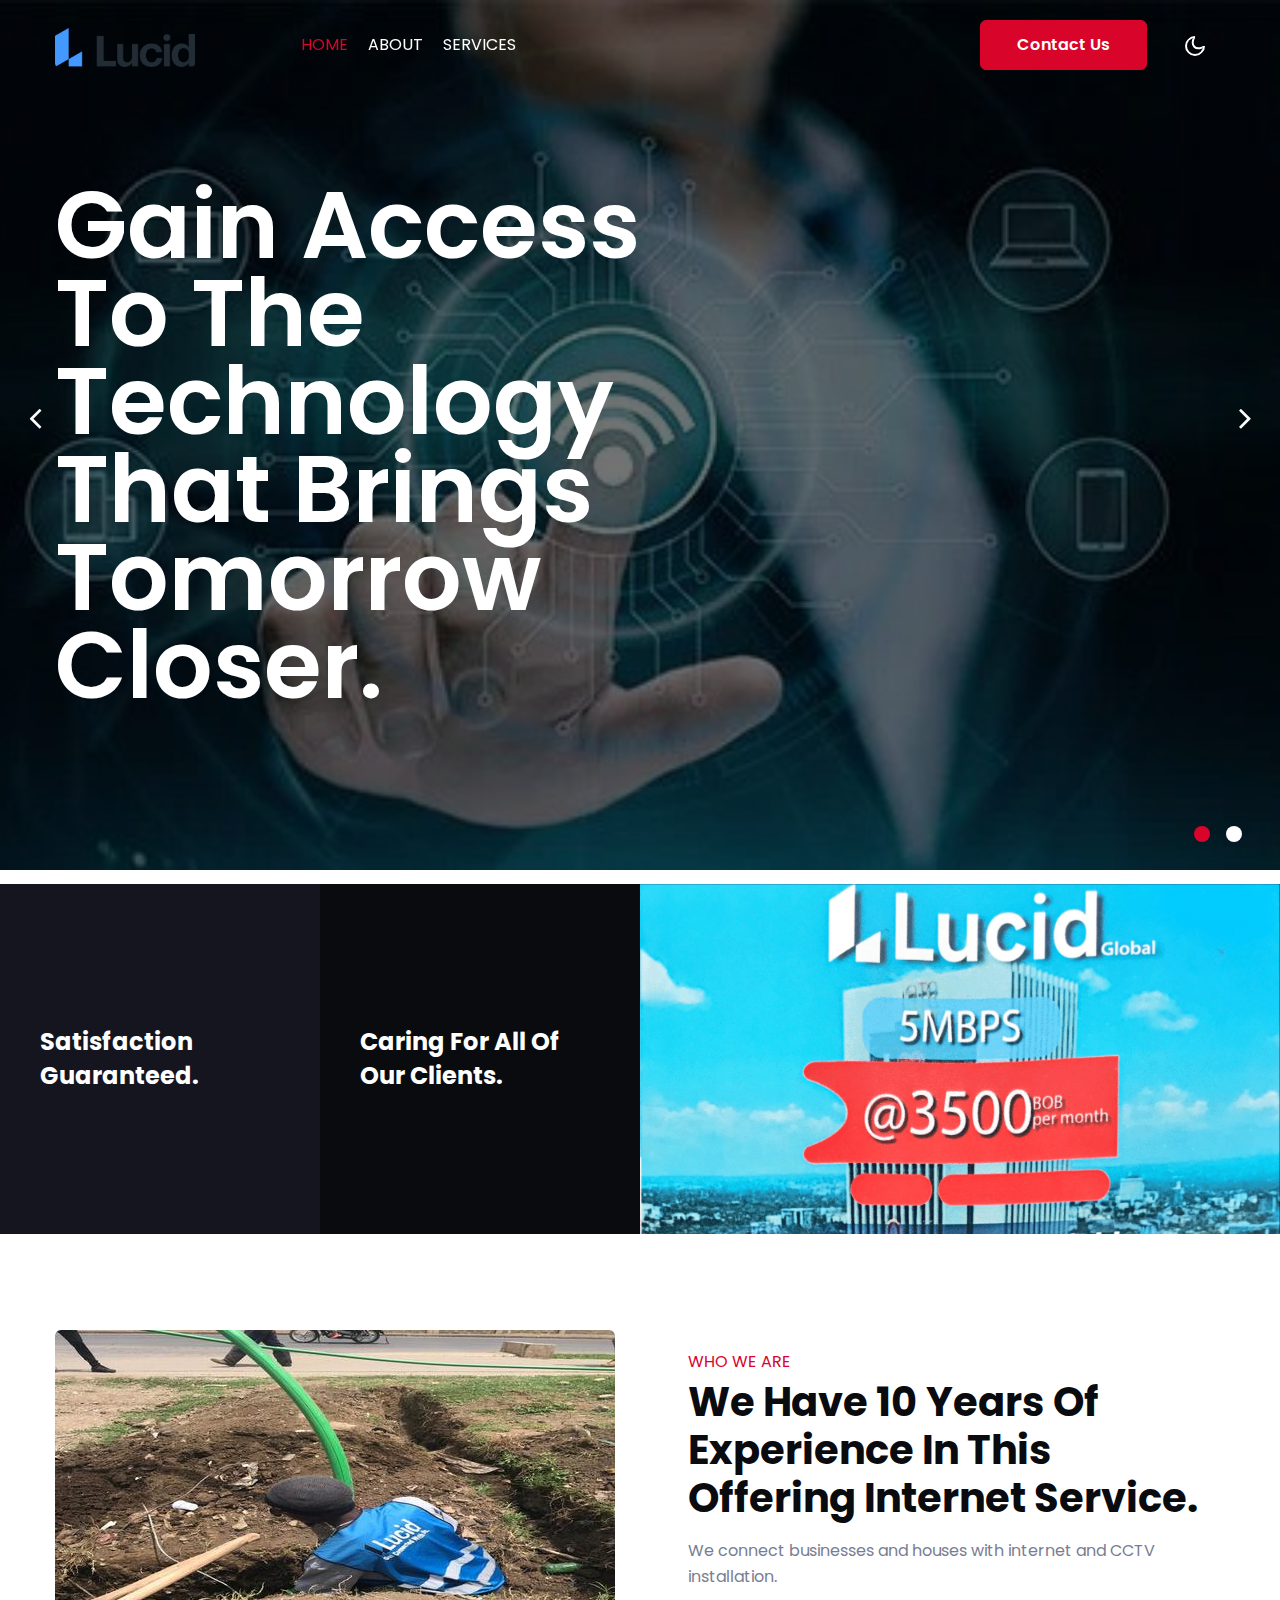
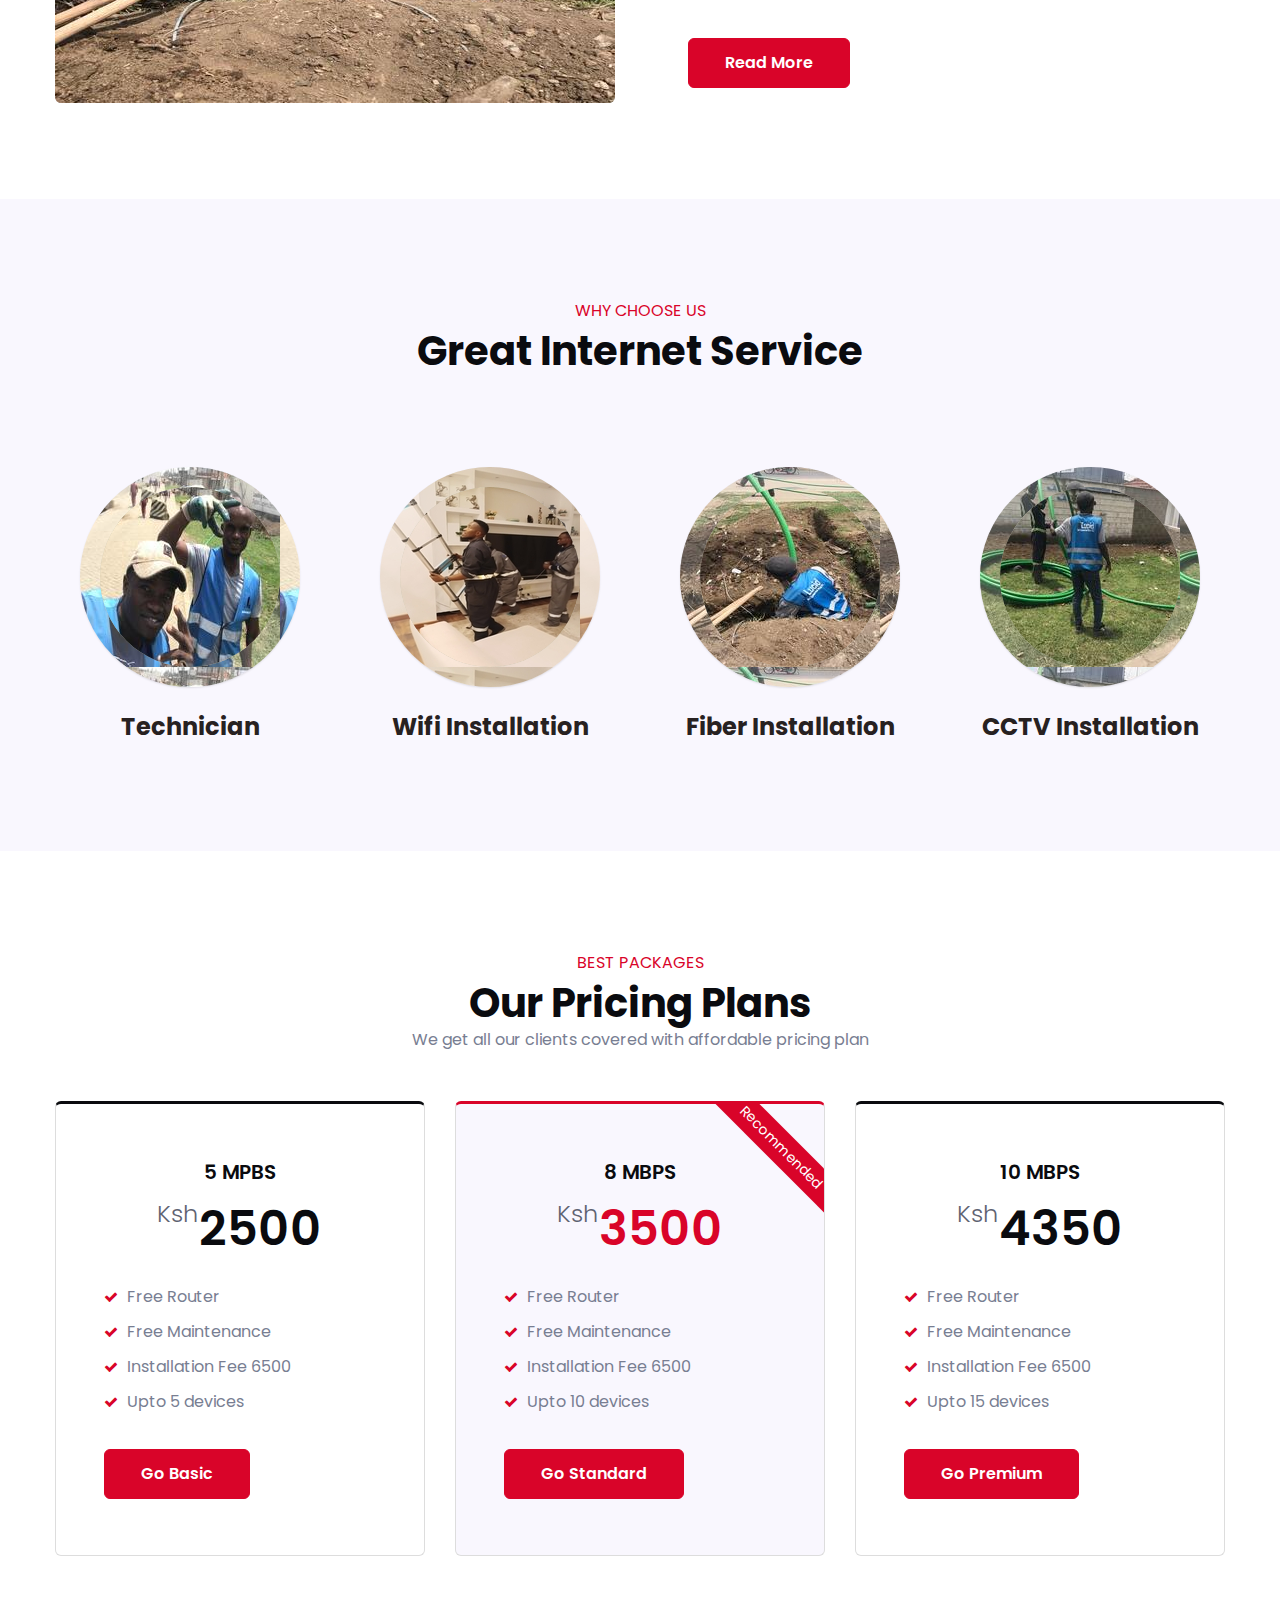
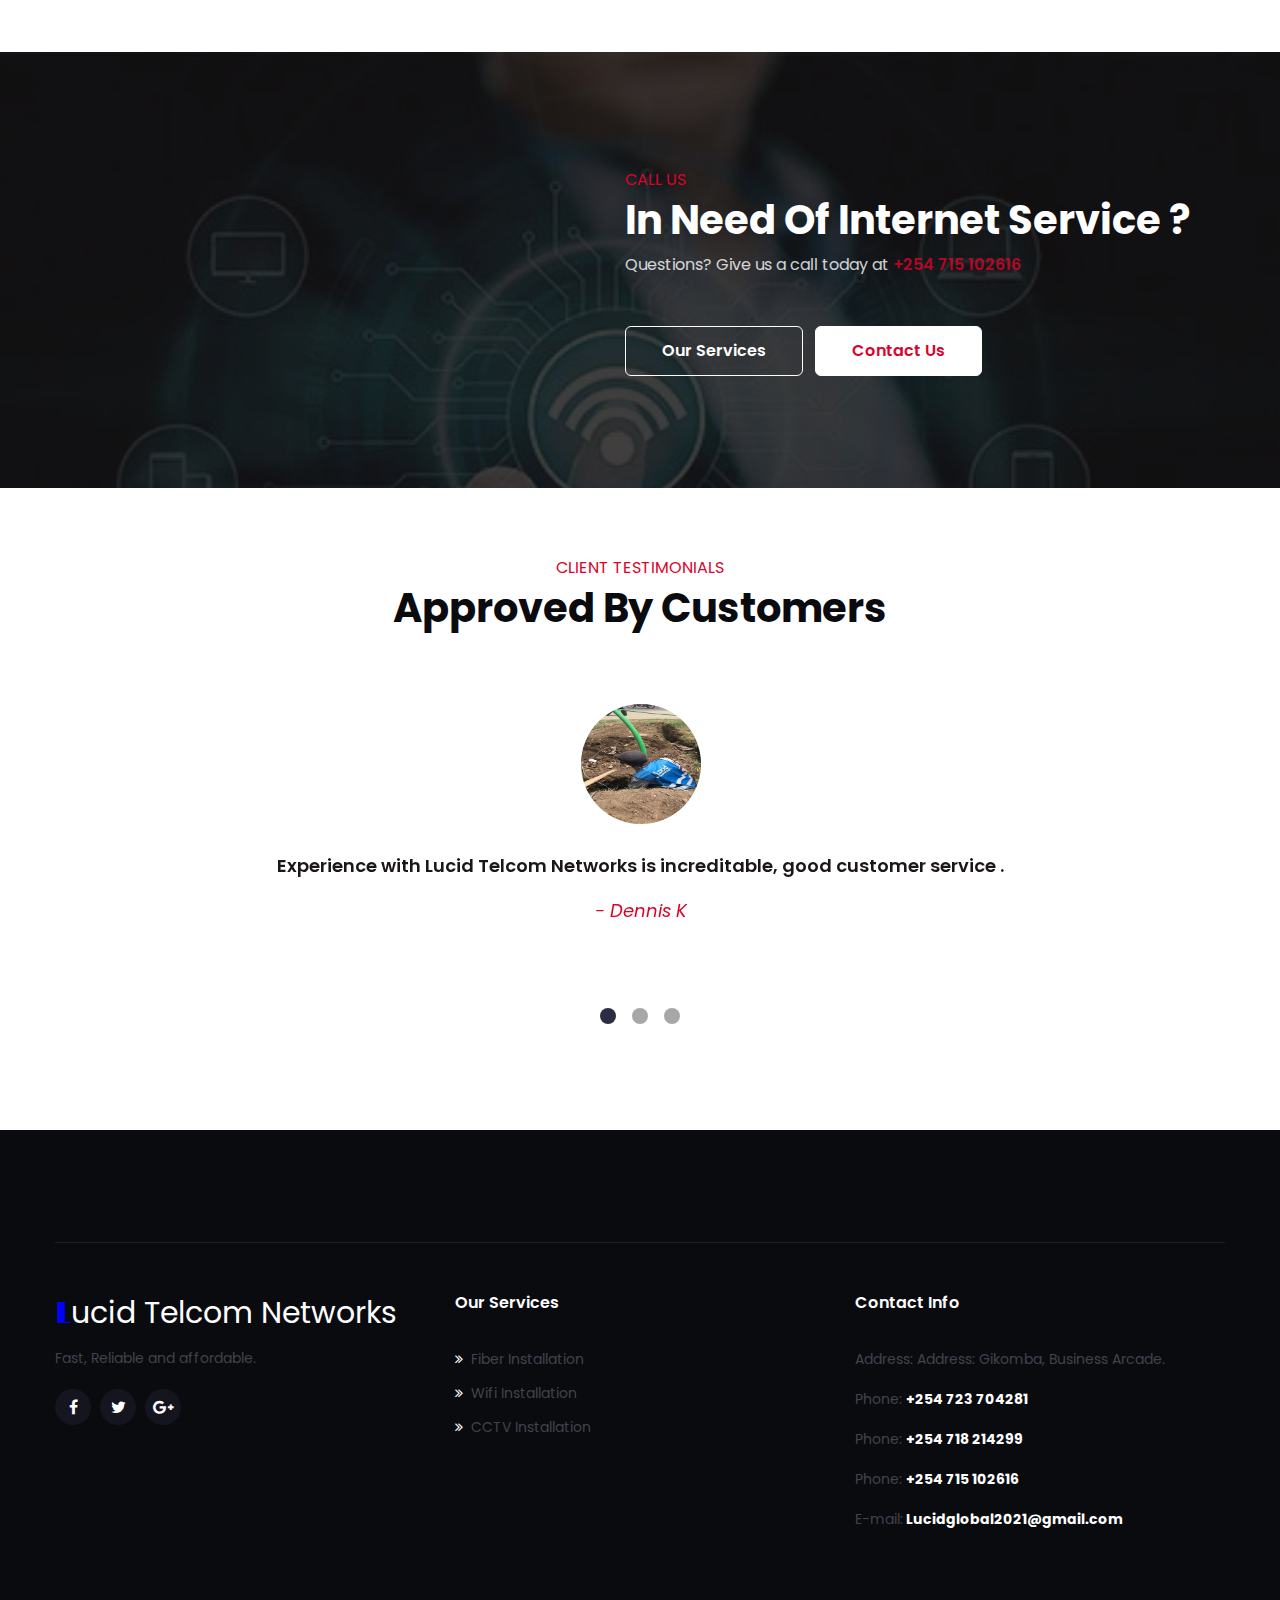
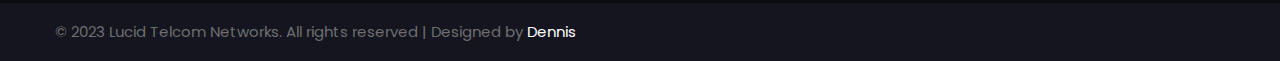
==== commit b06198bf: "updates" ====
--- a/index.html
+++ b/index.html
@@ -19,8 +19,12 @@
   <header id="site-header" class="fixed-top">
     <div class="container">
       <nav class="navbar navbar-expand-lg navbar-light">
+        <a href="index.html" class="navbar-brand">
+          <img src="assets/images/Lucid-logo.png" class="img-fluid rounded" alt="client image">
+        </a>
+        
         <h1><a class="navbar-brand" href="index.html">
-            <span>L</span>ucid Telcom Networks
+            <!-- <span>T</span>elcom Networks -->
           </a></h1>
         <button class="navbar-toggler collapsed" type="button" data-toggle="collapse" data-target="#navbarNav"
           aria-controls="navbarNav" aria-expanded="false" aria-label="Toggle navigation">
@@ -251,6 +255,7 @@
               </div>
             </div>
           </div>
+          
         </div>
       </div>
     </div>
@@ -259,7 +264,7 @@
   <!--//features-4 -->
 
   <!-- /specification-6-->
-  <section class="w3l-specification-6">
+  <!-- <section class="w3l-specification-6">
     <div class="specification-6-mian py-5">
       <div class="container py-lg-5">
         <div class="row story-6-grids">
@@ -296,23 +301,14 @@
                   </div>
                 </div>
               </div>
-              <!-- <div class="stats_left">
-                <div class="counter_grid">
-                  <div class="icon_info">
-                    <p class="counter">5063</p>
-                    <h4>Get awards</h4>
-
-                  </div>
-                </div>
-              </div> -->
-            </div>
-
-          </div>
-
-        </div>
-      </div>
-    </div>
-  </section>
+            </div>
+
+          </div>
+
+        </div>
+      </div>
+    </div>
+  </section> -->
   <!-- //specification-6-->
   <section class="w3l-pricing">
     <div class="py-5" id="pricing">
@@ -454,6 +450,7 @@
       </div>
     </div>
   </section>
+
   <!--//testimonials-->
 
   <!-- footer-66 -->
@@ -514,6 +511,8 @@
           </div>
         </div>
       </div>
+      <script src="https://static.elfsight.com/platform/platform.js" data-use-service-core defer></script>
+      <div class="elfsight-app-e9313621-9871-4c7e-aadb-5fb81847e6ab"></div>
       <div class="below-section">
         <div class="container">
           <div class="copyright-footer">
@@ -525,7 +524,7 @@
       </div>
       <!-- copyright -->
       <!-- move top -->
-      <button onclick="topFunction()" id="movetop" title="Go to top">
+      <!-- <button onclick="topFunction()" id="movetop" title="Go to top">
         <span class="fa fa-long-arrow-up" aria-hidden="true"></span>
       </button>
       <script>
@@ -547,7 +546,7 @@
           document.body.scrollTop = 0;
           document.documentElement.scrollTop = 0;
         }
-      </script>
+      </script> -->
       <!-- /move top -->
 
     </section>
@@ -709,7 +708,6 @@
   <!--//MENU-JS-->
 
   <script src="assets/js/bootstrap.min.js"></script>
-
 </body>
 
 </html>--- a/assets/css/style-starter.css
+++ b/assets/css/style-starter.css
@@ -16286,7 +16286,7 @@
 /*--//bottom-grids--*/
 /*--/middle--*/
 .middle {
-  background: url(../images/lucid.png) no-repeat top;
+  background: url(../images/internetservice.jpg) no-repeat top;
   background-size: cover;
   -webkit-background-size: cover;
   -o-background-size: cover;
@@ -16605,7 +16605,6 @@
 .ch-img-4 {
   background-image: url(../images/person5.jpg);
 }
-
 .ch-info h4 {
   color: #fff;
   text-transform: uppercase;
@@ -17463,7 +17462,7 @@
 }
 
 .w3l-footer-66 h2 a.navbar-brand span {
-  color: var(--primary-color);
+  color: blue;
   font-weight: 400;
   font-family: 'Limelight', cursive;
 }
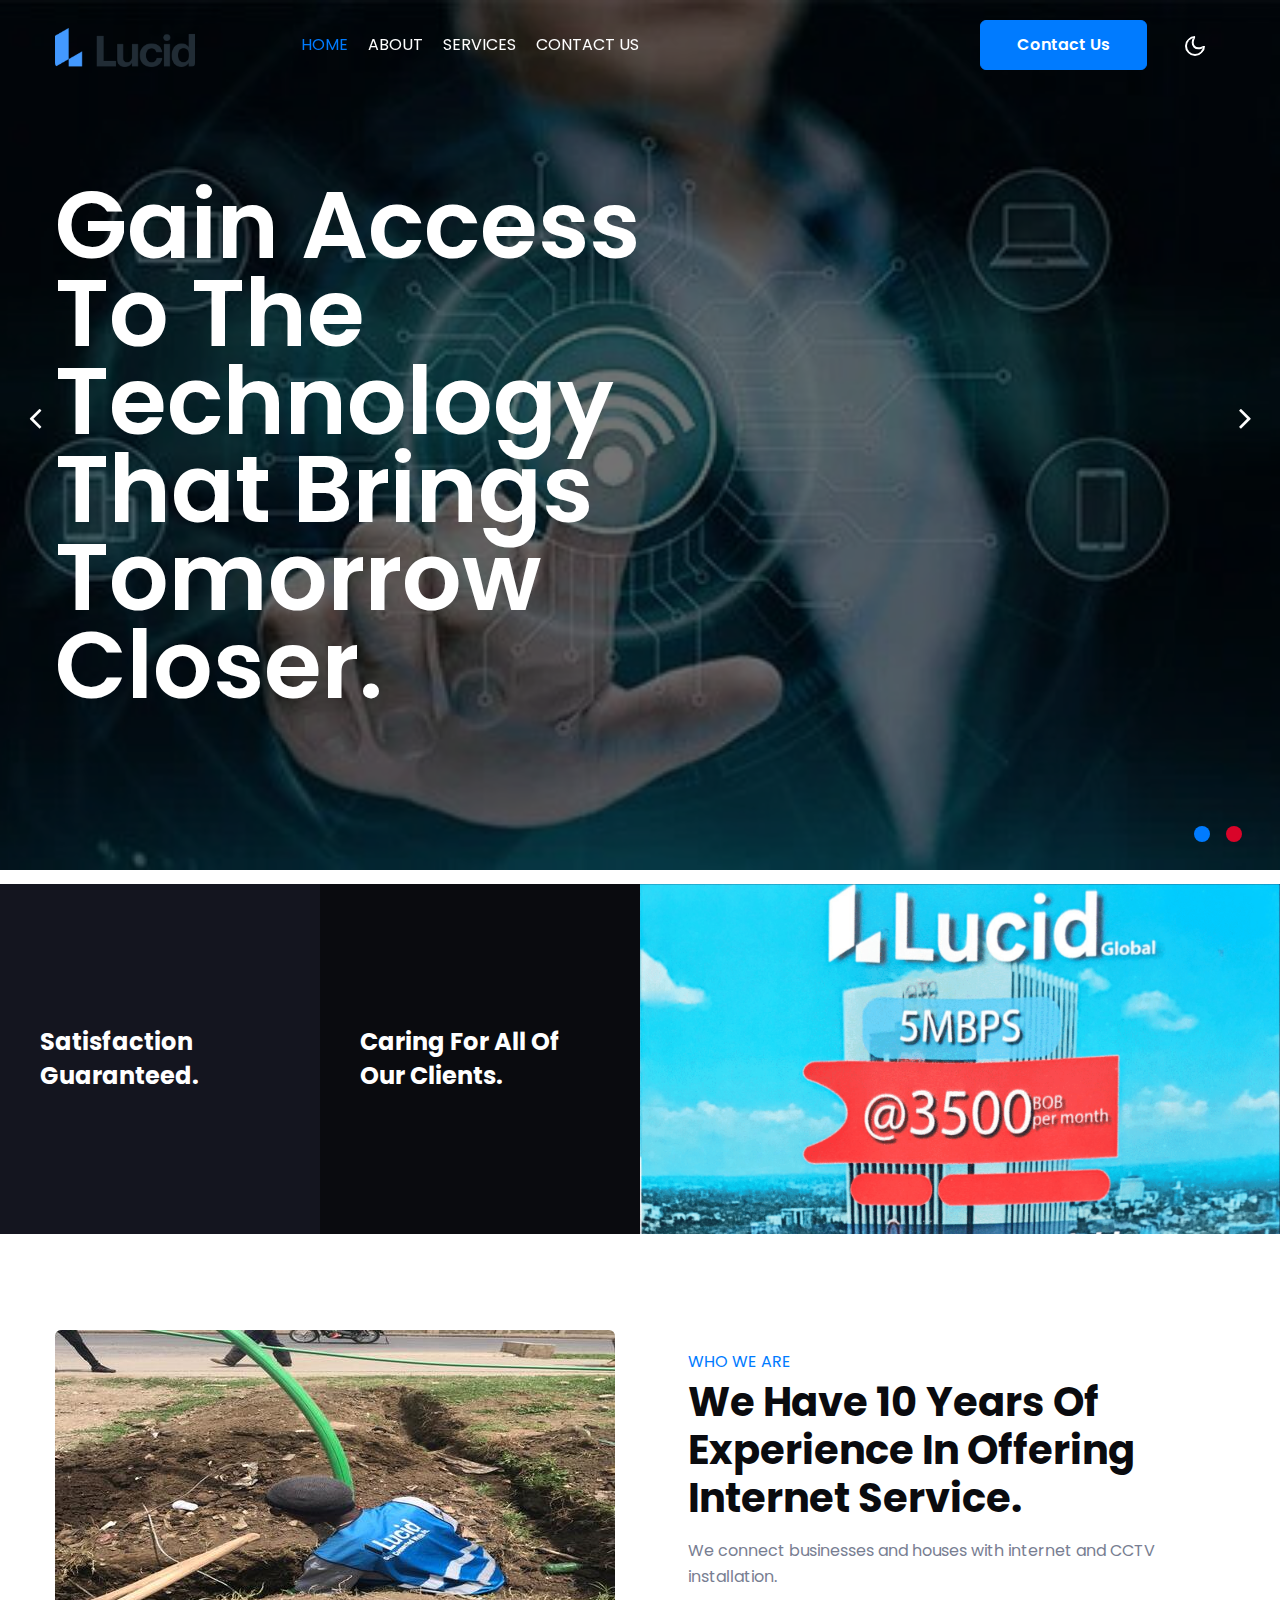
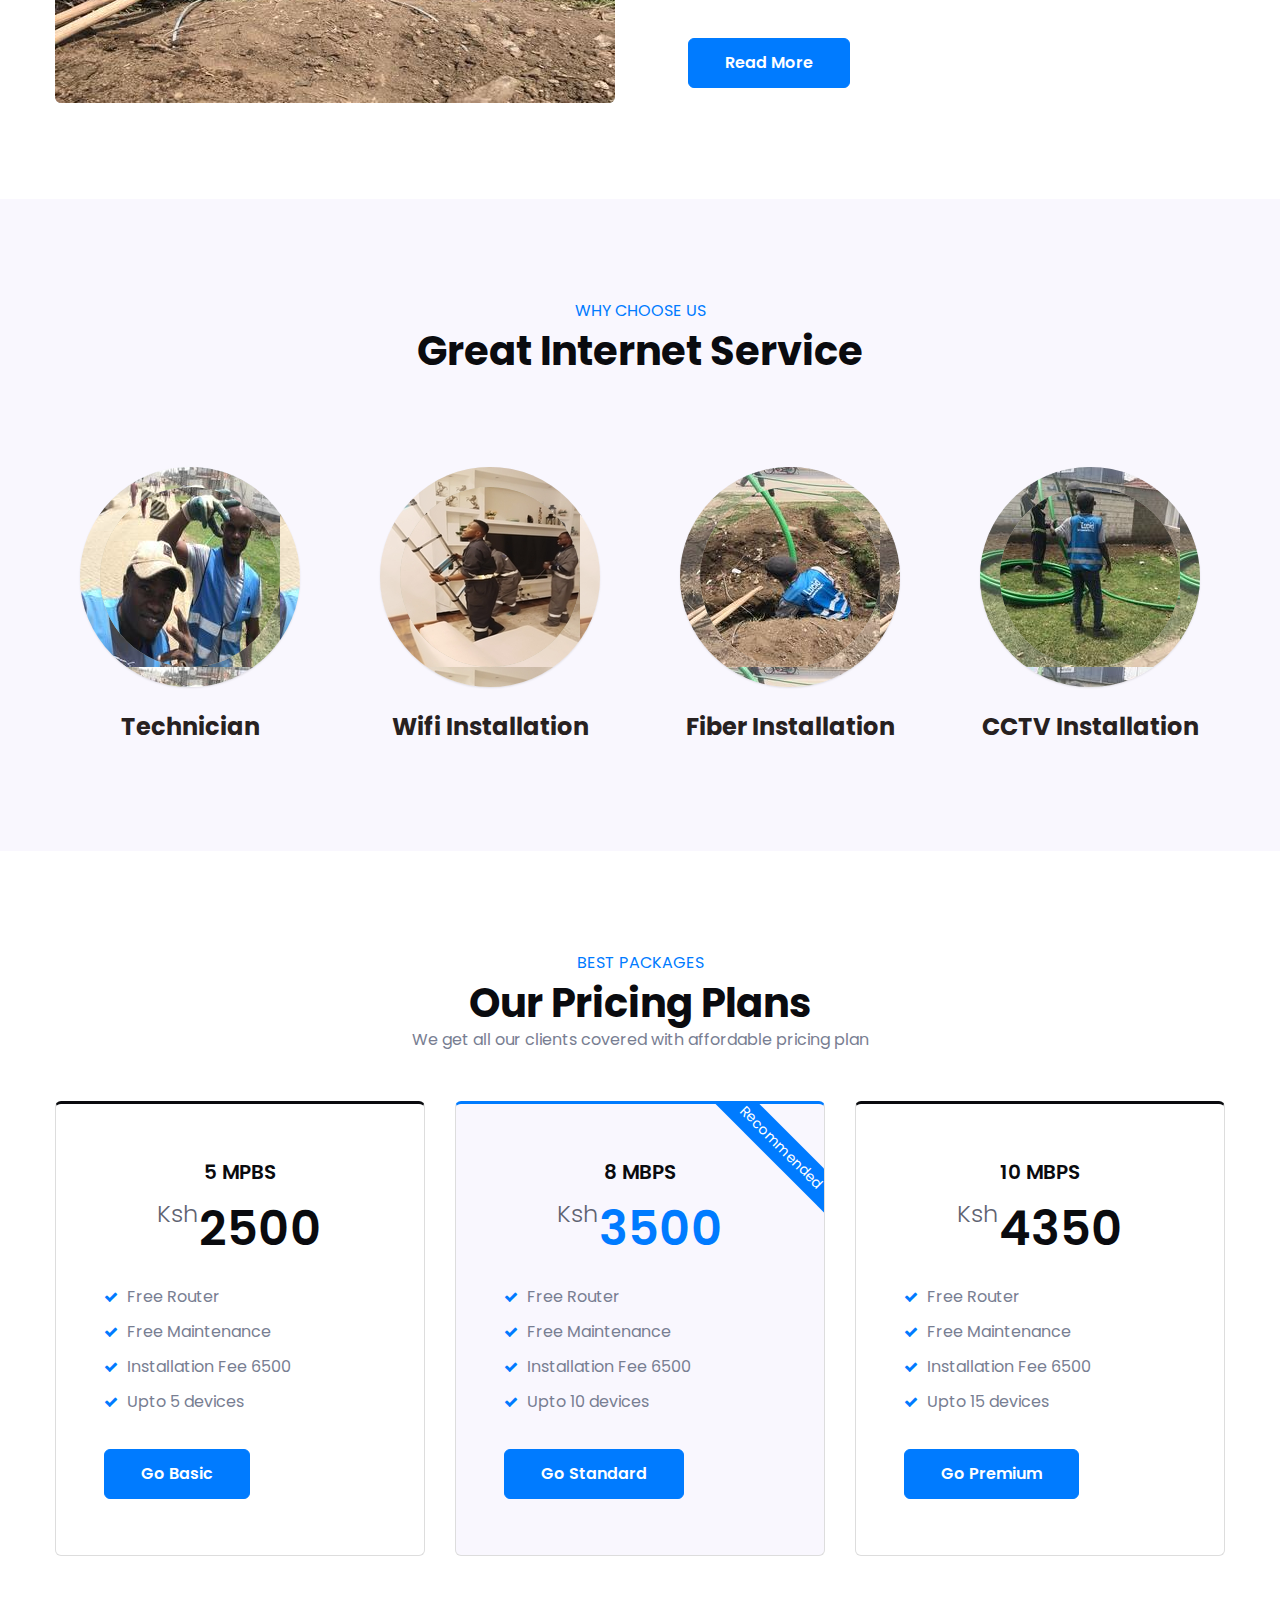
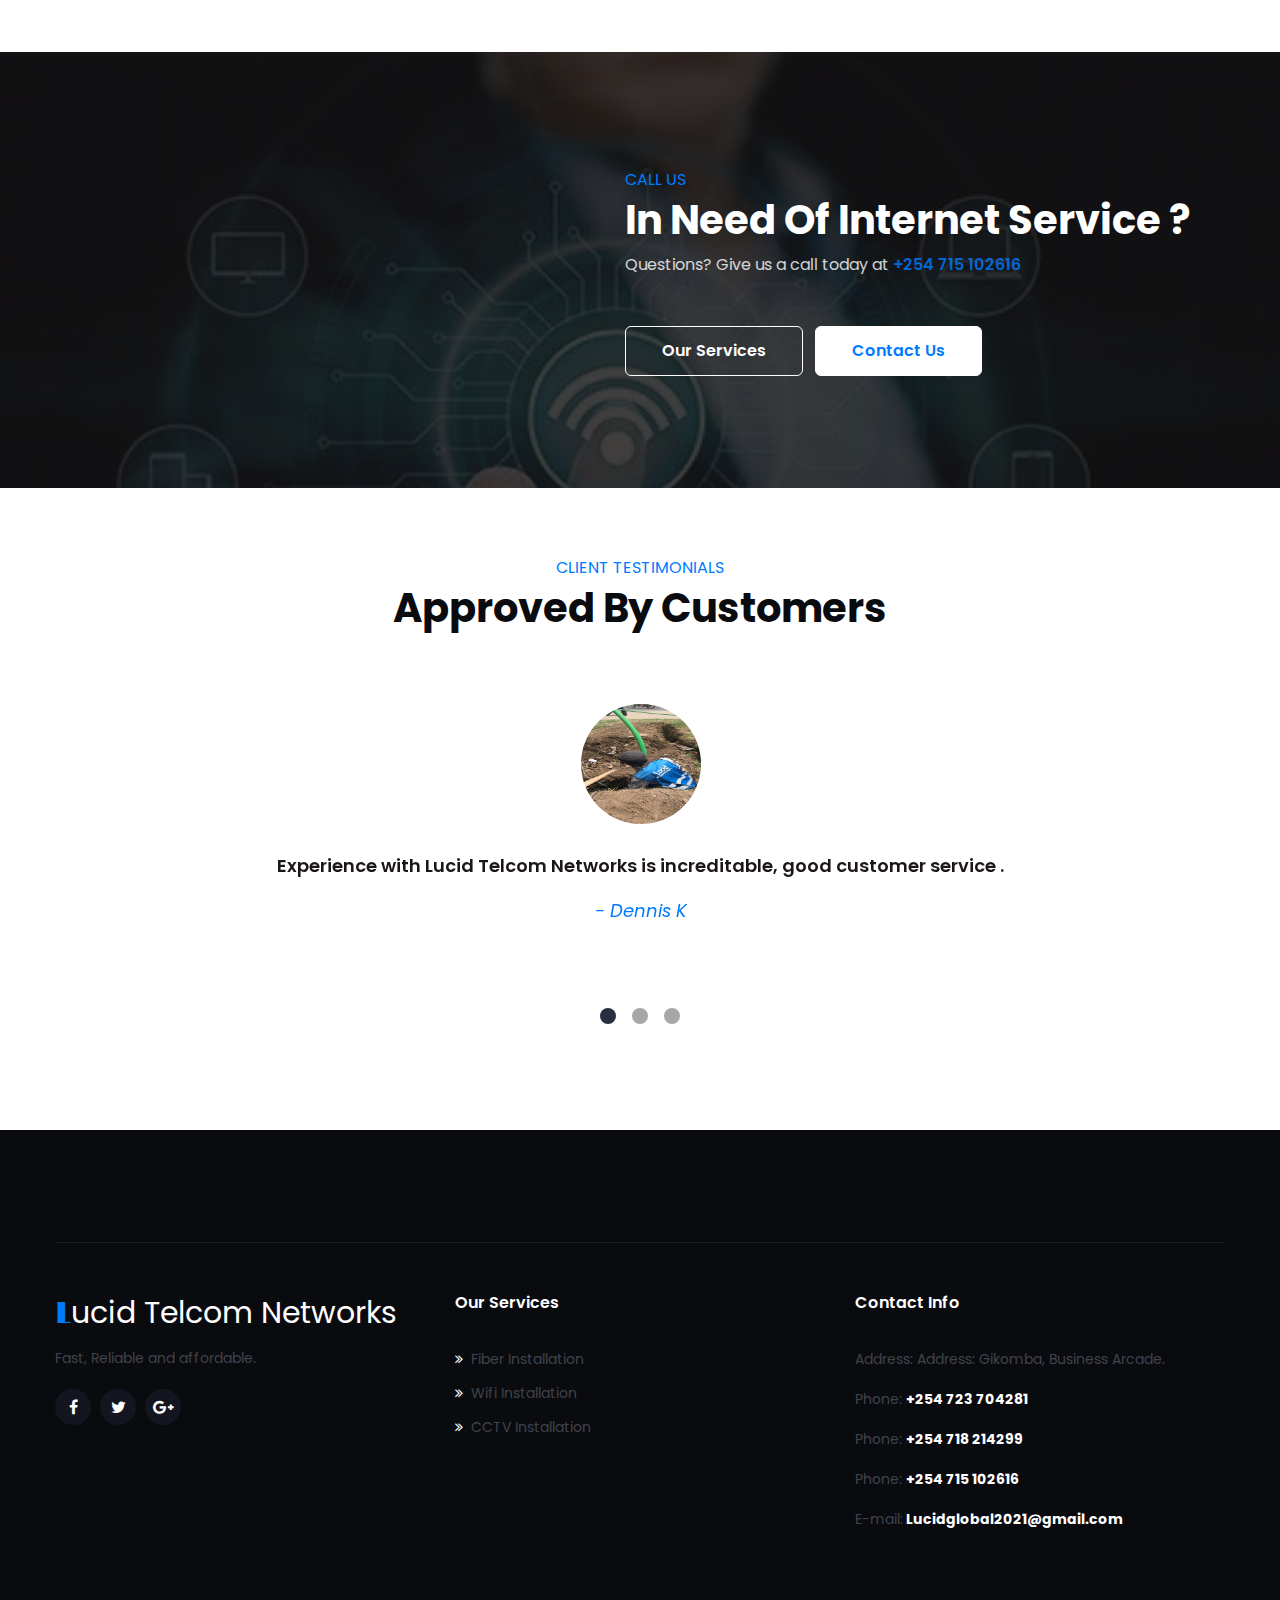
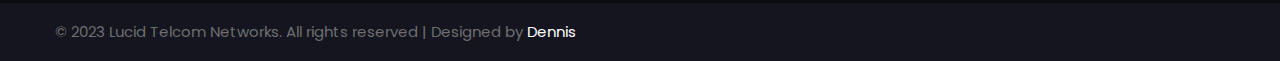
==== commit 00d7011d: "final" ====
--- a/index.html
+++ b/index.html
@@ -43,6 +43,9 @@
             <li class="nav-item">
               <a class="nav-link" href="services.html">Services</a>
             </li>
+            <li class="nav-item">
+              <a class="nav-link" href="contact.html">Contact Us</a>
+            </li>
           </ul>
           <ul class="navbar-nav search-right mt-lg-0 mt-2">
 
@@ -156,7 +159,7 @@
             <div class="title-content text-left mb-2">
               <h6 class="sub-title">Who We Are</h6>
               <h3 class="hny-title"> We have 10 years
-                of experience in this offering internet service.</h3>
+                of experience in offering internet service.</h3>
             </div>
             <p class="mt-3">We connect businesses and houses with internet and CCTV installation.</p>
             <a href="about.html" class="btn btn-style btn-primary mt-md-5 mt-4">Read More</a>
--- a/assets/css/style-starter.css
+++ b/assets/css/style-starter.css
@@ -1,6 +1,3 @@
-
-@charset "UTF-8";
-
 :root {
   --blue: #007bff;
   --indigo: #6610f2;
@@ -14230,8 +14227,8 @@
   transition: 0.3s ease-in;
   border-radius: 0;
   color: #fff;
-  background: var(--primary-color);
-  border: 1px solid var(--primary-color);
+  background: var(--blue);
+  border: 1px solid var(--blue);
   border-radius: var(--border-radius);
 }
 
@@ -14270,7 +14267,7 @@
 .btn-white:hover,
 .btn-white-active {
   background-color: #fff;
-  color: var(--primary-color);
+  color: var(--blue);
   border: 1px solid #fff;
 }
 
@@ -14321,7 +14318,7 @@
   font-size: 16px;
   font-weight: 400;
   line-height: 2em;
-  color: var(--primary-color);
+  color: var(--blue);
   text-transform: uppercase;
 }
 
@@ -14562,13 +14559,13 @@
 }
 
 .navbar-expand-lg .navbar-nav .nav-item {
-  padding: 0 12px;
+  padding: 0 39px;
   transition: all 0.5s ease;
   position: relative;
 }
 
 .navbar-expand-lg .navbar-nav .nav-item.active .nav-link {
-  color: var(--primary-color);
+  color: var(--blue);
 }
 
 .navbar-dark .navbar-nav .show>.nav-link,
@@ -14693,7 +14690,7 @@
 }
 
 .nav-fixed .navbar-expand-lg .navbar-nav li.nav-item.active .nav-link {
-  color: var(--primary-color);
+  color: var(--blue);
 }
 
 .dropdown-item:hover,
@@ -14976,7 +14973,7 @@
     width: 34px;
     height: 34px;
     display: inline-block;
-    background: var(--primary-color);
+    background: var(--blue);
     border-radius: 4px;
     text-align: center;
   }
@@ -16062,7 +16059,7 @@
   width: 16px;
   height: 16px;
   margin: 5px 2px;
-  background: #fff;
+  background: var(--primary-color);
   display: block;
   -webkit-backface-visibility: visible;
   transition: opacity .2s ease;
@@ -16086,7 +16083,7 @@
 
 .owl-theme .owl-dots .owl-dot.active span,
 .owl-theme .owl-dots .owl-dot:hover span {
-  background: var(--primary-color);
+  background: var(--blue);
 }
 
 /*--/testimonials--*/
@@ -16318,7 +16315,7 @@
 }
 
 .welcome-left p a {
-  color: var(--primary-color);
+  color: var(--blue);
   font-weight: 600;
 
 }
@@ -16953,13 +16950,13 @@
 .w3l-pricing ul.list-unstyled li span.fa {
   font-size: 14px;
   margin-right: 5px;
-  color: var(--primary-color);
+  color: var(--blue);
 }
 
 label.price-label {
   font-size: 14px;
   color: #fff;
-  background: var(--primary-color);
+  background: var(--blue);
   padding: 5px 38px;
   position: absolute;
   right: -50px;
@@ -17020,12 +17017,12 @@
 .w3l-pricing .price-inner.card.box-shadow.active {
   background: var(--bg-light);
   transition: all .3s;
-  border-top: 3px solid var(--primary-color);
+  border-top: 3px solid var(--blue);
 }
 
 .w3l-pricing .price-inner.card.box-shadow:hover .pricing-card-title,
 .w3l-pricing .price-inner.card.box-shadow.active .pricing-card-title {
-  color: var(--primary-color);
+  color: var(--blue);
 }
 
 @media (max-width: 1080px) {
@@ -17206,7 +17203,7 @@
   font-size: 18px;
   margin-top: 1rem;
   margin-bottom: 3rem;
-  color: var(--primary-color);
+  color: var(--blue);
   font-style: italic;
 }
 
@@ -17416,7 +17413,7 @@
 }
 
 ul.breadcrumbs-custom-path li a {
-  color: var(--primary-color);
+  color: var(--blue);
 }
 
 .w3l-about-breadcrumb .breadcrumbs-custom-path li span.fa {
@@ -17462,7 +17459,7 @@
 }
 
 .w3l-footer-66 h2 a.navbar-brand span {
-  color: blue;
+  color: var(--blue);
   font-weight: 400;
   font-family: 'Limelight', cursive;
 }
